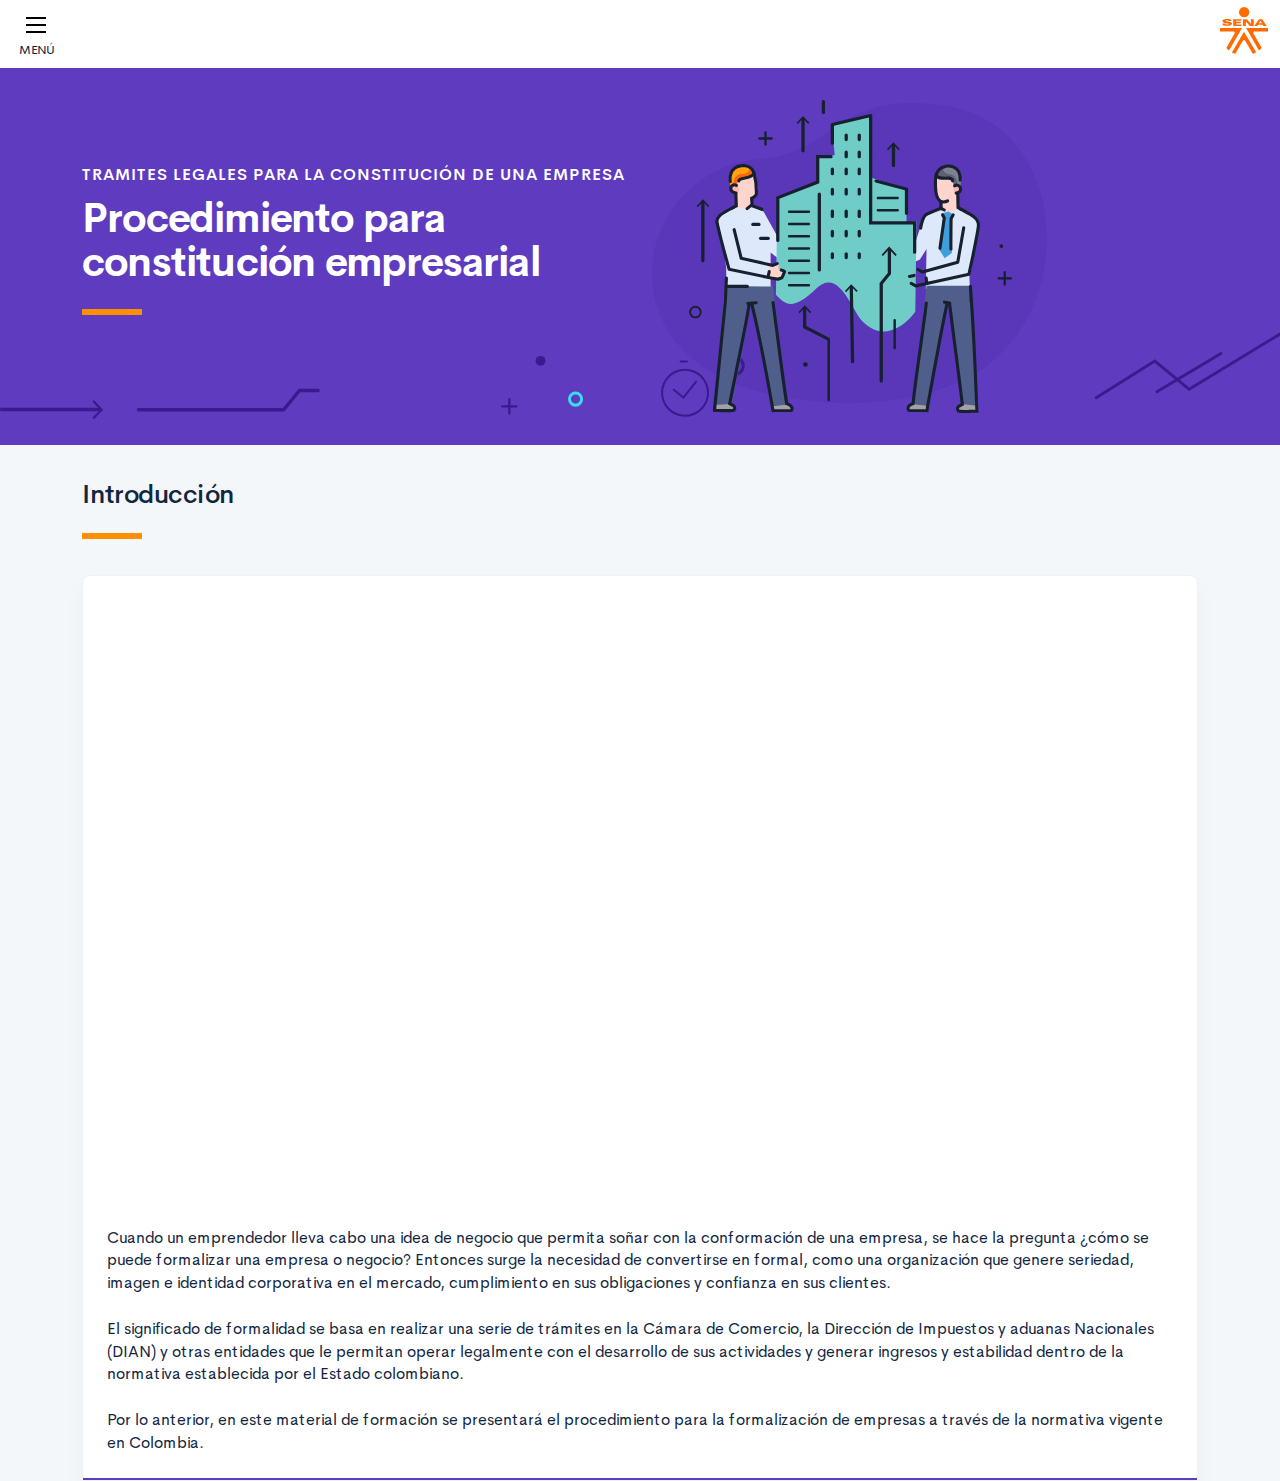
==== public/main.html @ 995fd341 "Terminado" ====
<!DOCTYPE html>
<html lang="es">
    <head>
        <meta charset="UTF-8">
        <meta name="viewport" content="width=device-width, user-scalable=no, initial-scale=1.0, maximum-scale=1.0, minimum-scale=1.0">
        <title>Tramites legales para la constitución de una empresa</title>
        <meta meta name="description" content="Descripción del propósito educativo del componente">
        <link rel="icon" type="image/svg+xml" href="assets/images/logos/senaLogo.svg">
        <link rel="stylesheet" href="assets/fonts/feather/feather.css">
        <link rel="stylesheet" href="assets/fonts/fontawesome/css/font-awesome.css">
        <link href="assets/css/fancybox.css" rel="stylesheet">
        <link href="assets/css/animate.css" rel="stylesheet">
        <link rel="stylesheet" href="assets/css/main.css">
    </head>
    <body class="theme-dark" id="page-main">
        <div class="page-main">
            <header class="sticky-top">
                <div class="page-topbar">
                    <div class="container-fluid">
                        <div class="d-flex justify-content-between align-items-center">
                            <div class="page-topbar__menu"><a class="page-topbar__menu-icon btn-menu-responsive" href="#"><span></span><span></span><span></span></a><span class="page-topbar__menu-title">MENÚ</span></div>
                            <div class="page-topbar__logo"><img class="img-fluid" src="assets/images/logos/senaLogo.svg" alt="Logo SENA"></div>
                        </div>
                    </div>
                </div>
            </header>
            <main class="mb-5">
                <div class="page-header theme-light mb-5" id="page-main-header">
                    <div class="container">
                        <div class="row align-items-center">
                            <div class="col-12 col-lg-6">
                                <h3 class="curso-subtitulo" id="curso-titulo-componente"></h3>
                                <h1 class="curso-titulo" id="curso-titulo-tema"></h1>
                                <div class="brand-line-primary"></div>
                            </div>
                            <div class="col-12 col-lg-6">
                                <div class="d-none d-lg-block"><img src="assets/images/header/header_media.svg" style="max-width: 80%"></div>
                            </div>
                        </div>
                    </div>
                </div>
                <div id="mainContent"></div>
            </main>
            <footer class="mt-5">
                <div class="page-control d-none" id="page-control">
                    <div class="row justify-content-center align-items-center"><a class="page-control-link page-control-prev col-6 py-3 text-center" id="back" href="#"><span>
                                <div class="fa fa-chevron-left mr-3"></div>Anterior
                            </span></a><a class="page-control-link page-control-next col-6 py-3 text-center" id="next" href="#"><span>Siguiente<div class="fa fa-chevron-right ml-3"></div></span></a></div>
                </div>
            </footer>
        </div>
        <aside id="page-main-aside">
            <div class="aside-contenidos">
                <div class="aside-contenidos__header d-flex justify-content-between align-items-center">
                    <div class="aside-contenidos__titulo"><span> <i class="fa fa-list-ul mr-2"></i>Contenidos</span></div>
                    <div class="aside-contenidos__close d-md-none"><a class="page-main-aside__close icon btnclose m-0" href="#"></a></div>
                </div>
                <nav class="aside-contenidos__body">
                    <ul class="menu-main" id="menuMain"></ul>
                </nav>
            </div>
            <div class="aside-extra position-relative">
                <ul class="fixed-bottom menu-secondary" id="menuSecondary"></ul>
            </div>
        </aside>
        <script src="assets/js/vendor.js"></script>
        <script src="assets/js/global.js"> </script>
        <script src="assets/js/pages.js"> </script>
    </body>
</html>
---- public/assets/fonts/feather/feather.css ----
@font-face {
  font-family: 'Feather';
  src:
    url('fonts/Feather.ttf?sdxovp') format('truetype'),
    url('fonts/Feather.woff?sdxovp') format('woff'),
    url('fonts/Feather.svg?sdxovp#Feather') format('svg');
  font-weight: normal;
  font-style: normal;
}

.fe {
  /* use !important to prevent issues with browser extensions that change fonts */
  font-family: 'Feather' !important;
  speak: none;
  font-style: normal;
  font-weight: normal;
  font-variant: normal;
  text-transform: none;
  line-height: 1;

  /* Better Font Rendering =========== */
  -webkit-font-smoothing: antialiased;
  -moz-osx-font-smoothing: grayscale;
}

.fe-activity:before {
  content: "\e900";
}
.fe-airplay:before {
  content: "\e901";
}
.fe-alert-circle:before {
  content: "\e902";
}
.fe-alert-octagon:before {
  content: "\e903";
}
.fe-alert-triangle:before {
  content: "\e904";
}
.fe-align-center:before {
  content: "\e905";
}
.fe-align-justify:before {
  content: "\e906";
}
.fe-align-left:before {
  content: "\e907";
}
.fe-align-right:before {
  content: "\e908";
}
.fe-anchor:before {
  content: "\e909";
}
.fe-aperture:before {
  content: "\e90a";
}
.fe-archive:before {
  content: "\e90b";
}
.fe-arrow-down:before {
  content: "\e90c";
}
.fe-arrow-down-circle:before {
  content: "\e90d";
}
.fe-arrow-down-left:before {
  content: "\e90e";
}
.fe-arrow-down-right:before {
  content: "\e90f";
}
.fe-arrow-left:before {
  content: "\e910";
}
.fe-arrow-left-circle:before {
  content: "\e911";
}
.fe-arrow-right:before {
  content: "\e912";
}
.fe-arrow-right-circle:before {
  content: "\e913";
}
.fe-arrow-up:before {
  content: "\e914";
}
.fe-arrow-up-circle:before {
  content: "\e915";
}
.fe-arrow-up-left:before {
  content: "\e916";
}
.fe-arrow-up-right:before {
  content: "\e917";
}
.fe-at-sign:before {
  content: "\e918";
}
.fe-award:before {
  content: "\e919";
}
.fe-bar-chart:before {
  content: "\e91a";
}
.fe-bar-chart-2:before {
  content: "\e91b";
}
.fe-battery:before {
  content: "\e91c";
}
.fe-battery-charging:before {
  content: "\e91d";
}
.fe-bell:before {
  content: "\e91e";
}
.fe-bell-off:before {
  content: "\e91f";
}
.fe-bluetooth:before {
  content: "\e920";
}
.fe-bold:before {
  content: "\e921";
}
.fe-book:before {
  content: "\e922";
}
.fe-book-open:before {
  content: "\e923";
}
.fe-bookmark:before {
  content: "\e924";
}
.fe-box:before {
  content: "\e925";
}
.fe-briefcase:before {
  content: "\e926";
}
.fe-calendar:before {
  content: "\e927";
}
.fe-camera:before {
  content: "\e928";
}
.fe-camera-off:before {
  content: "\e929";
}
.fe-cast:before {
  content: "\e92a";
}
.fe-check:before {
  content: "\e92b";
}
.fe-check-circle:before {
  content: "\e92c";
}
.fe-check-square:before {
  content: "\e92d";
}
.fe-chevron-down:before {
  content: "\e92e";
}
.fe-chevron-left:before {
  content: "\e92f";
}
.fe-chevron-right:before {
  content: "\e930";
}
.fe-chevron-up:before {
  content: "\e931";
}
.fe-chevrons-down:before {
  content: "\e932";
}
.fe-chevrons-left:before {
  content: "\e933";
}
.fe-chevrons-right:before {
  content: "\e934";
}
.fe-chevrons-up:before {
  content: "\e935";
}
.fe-chrome:before {
  content: "\e936";
}
.fe-circle:before {
  content: "\e937";
}
.fe-clipboard:before {
  content: "\e938";
}
.fe-clock:before {
  content: "\e939";
}
.fe-cloud:before {
  content: "\e93a";
}
.fe-cloud-drizzle:before {
  content: "\e93b";
}
.fe-cloud-lightning:before {
  content: "\e93c";
}
.fe-cloud-off:before {
  content: "\e93d";
}
.fe-cloud-rain:before {
  content: "\e93e";
}
.fe-cloud-snow:before {
  content: "\e93f";
}
.fe-code:before {
  content: "\e940";
}
.fe-codepen:before {
  content: "\e941";
}
.fe-command:before {
  content: "\e942";
}
.fe-compass:before {
  content: "\e943";
}
.fe-copy:before {
  content: "\e944";
}
.fe-corner-down-left:before {
  content: "\e945";
}
.fe-corner-down-right:before {
  content: "\e946";
}
.fe-corner-left-down:before {
  content: "\e947";
}
.fe-corner-left-up:before {
  content: "\e948";
}
.fe-corner-right-down:before {
  content: "\e949";
}
.fe-corner-right-up:before {
  content: "\e94a";
}
.fe-corner-up-left:before {
  content: "\e94b";
}
.fe-corner-up-right:before {
  content: "\e94c";
}
.fe-cpu:before {
  content: "\e94d";
}
.fe-credit-card:before {
  content: "\e94e";
}
.fe-crop:before {
  content: "\e94f";
}
.fe-crosshair:before {
  content: "\e950";
}
.fe-database:before {
  content: "\e951";
}
.fe-delete:before {
  content: "\e952";
}
.fe-disc:before {
  content: "\e953";
}
.fe-dollar-sign:before {
  content: "\e954";
}
.fe-download:before {
  content: "\e955";
}
.fe-download-cloud:before {
  content: "\e956";
}
.fe-droplet:before {
  content: "\e957";
}
.fe-edit:before {
  content: "\e958";
}
.fe-edit-2:before {
  content: "\e959";
}
.fe-edit-3:before {
  content: "\e95a";
}
.fe-external-link:before {
  content: "\e95b";
}
.fe-eye:before {
  content: "\e95c";
}
.fe-eye-off:before {
  content: "\e95d";
}
.fe-facebook:before {
  content: "\e95e";
}
.fe-fast-forward:before {
  content: "\e95f";
}
.fe-feather:before {
  content: "\e960";
}
.fe-file:before {
  content: "\e961";
}
.fe-file-minus:before {
  content: "\e962";
}
.fe-file-plus:before {
  content: "\e963";
}
.fe-file-text:before {
  content: "\e964";
}
.fe-film:before {
  content: "\e965";
}
.fe-filter:before {
  content: "\e966";
}
.fe-flag:before {
  content: "\e967";
}
.fe-folder:before {
  content: "\e968";
}
.fe-folder-minus:before {
  content: "\e969";
}
.fe-folder-plus:before {
  content: "\e96a";
}
.fe-gift:before {
  content: "\e96b";
}
.fe-git-branch:before {
  content: "\e96c";
}
.fe-git-commit:before {
  content: "\e96d";
}
.fe-git-merge:before {
  content: "\e96e";
}
.fe-git-pull-request:before {
  content: "\e96f";
}
.fe-github:before {
  content: "\e970";
}
.fe-gitlab:before {
  content: "\e971";
}
.fe-globe:before {
  content: "\e972";
}
.fe-grid:before {
  content: "\e973";
}
.fe-hard-drive:before {
  content: "\e974";
}
.fe-hash:before {
  content: "\e975";
}
.fe-headphones:before {
  content: "\e976";
}
.fe-heart:before {
  content: "\e977";
}
.fe-help-circle:before {
  content: "\e978";
}
.fe-home:before {
  content: "\e979";
}
.fe-image:before {
  content: "\e97a";
}
.fe-inbox:before {
  content: "\e97b";
}
.fe-info:before {
  content: "\e97c";
}
.fe-instagram:before {
  content: "\e97d";
}
.fe-italic:before {
  content: "\e97e";
}
.fe-layers:before {
  content: "\e97f";
}
.fe-layout:before {
  content: "\e980";
}
.fe-life-buoy:before {
  content: "\e981";
}
.fe-link:before {
  content: "\e982";
}
.fe-link-2:before {
  content: "\e983";
}
.fe-linkedin:before {
  content: "\e984";
}
.fe-list:before {
  content: "\e985";
}
.fe-loader:before {
  content: "\e986";
}
.fe-lock:before {
  content: "\e987";
}
.fe-log-in:before {
  content: "\e988";
}
.fe-log-out:before {
  content: "\e989";
}
.fe-mail:before {
  content: "\e98a";
}
.fe-map:before {
  content: "\e98b";
}
.fe-map-pin:before {
  content: "\e98c";
}
.fe-maximize:before {
  content: "\e98d";
}
.fe-maximize-2:before {
  content: "\e98e";
}
.fe-menu:before {
  content: "\e98f";
}
.fe-message-circle:before {
  content: "\e990";
}
.fe-message-square:before {
  content: "\e991";
}
.fe-mic:before {
  content: "\e992";
}
.fe-mic-off:before {
  content: "\e993";
}
.fe-minimize:before {
  content: "\e994";
}
.fe-minimize-2:before {
  content: "\e995";
}
.fe-minus:before {
  content: "\e996";
}
.fe-minus-circle:before {
  content: "\e997";
}
.fe-minus-square:before {
  content: "\e998";
}
.fe-monitor:before {
  content: "\e999";
}
.fe-moon:before {
  content: "\e99a";
}
.fe-more-horizontal:before {
  content: "\e99b";
}
.fe-more-vertical:before {
  content: "\e99c";
}
.fe-move:before {
  content: "\e99d";
}
.fe-music:before {
  content: "\e99e";
}
.fe-navigation:before {
  content: "\e99f";
}
.fe-navigation-2:before {
  content: "\e9a0";
}
.fe-octagon:before {
  content: "\e9a1";
}
.fe-package:before {
  content: "\e9a2";
}
.fe-paperclip:before {
  content: "\e9a3";
}
.fe-pause:before {
  content: "\e9a4";
}
.fe-pause-circle:before {
  content: "\e9a5";
}
.fe-percent:before {
  content: "\e9a6";
}
.fe-phone:before {
  content: "\e9a7";
}
.fe-phone-call:before {
  content: "\e9a8";
}
.fe-phone-forwarded:before {
  content: "\e9a9";
}
.fe-phone-incoming:before {
  content: "\e9aa";
}
.fe-phone-missed:before {
  content: "\e9ab";
}
.fe-phone-off:before {
  content: "\e9ac";
}
.fe-phone-outgoing:before {
  content: "\e9ad";
}
.fe-pie-chart:before {
  content: "\e9ae";
}
.fe-play:before {
  content: "\e9af";
}
.fe-play-circle:before {
  content: "\e9b0";
}
.fe-plus:before {
  content: "\e9b1";
}
.fe-plus-circle:before {
  content: "\e9b2";
}
.fe-plus-square:before {
  content: "\e9b3";
}
.fe-pocket:before {
  content: "\e9b4";
}
.fe-power:before {
  content: "\e9b5";
}
.fe-printer:before {
  content: "\e9b6";
}
.fe-radio:before {
  content: "\e9b7";
}
.fe-refresh-ccw:before {
  content: "\e9b8";
}
.fe-refresh-cw:before {
  content: "\e9b9";
}
.fe-repeat:before {
  content: "\e9ba";
}
.fe-rewind:before {
  content: "\e9bb";
}
.fe-rotate-ccw:before {
  content: "\e9bc";
}
.fe-rotate-cw:before {
  content: "\e9bd";
}
.fe-rss:before {
  content: "\e9be";
}
.fe-save:before {
  content: "\e9bf";
}
.fe-scissors:before {
  content: "\e9c0";
}
.fe-search:before {
  content: "\e9c1";
}
.fe-send:before {
  content: "\e9c2";
}
.fe-server:before {
  content: "\e9c3";
}
.fe-settings:before {
  content: "\e9c4";
}
.fe-share:before {
  content: "\e9c5";
}
.fe-share-2:before {
  content: "\e9c6";
}
.fe-shield:before {
  content: "\e9c7";
}
.fe-shield-off:before {
  content: "\e9c8";
}
.fe-shopping-bag:before {
  content: "\e9c9";
}
.fe-shopping-cart:before {
  content: "\e9ca";
}
.fe-shuffle:before {
  content: "\e9cb";
}
.fe-sidebar:before {
  content: "\e9cc";
}
.fe-skip-back:before {
  content: "\e9cd";
}
.fe-skip-forward:before {
  content: "\e9ce";
}
.fe-slack:before {
  content: "\e9cf";
}
.fe-slash:before {
  content: "\e9d0";
}
.fe-sliders:before {
  content: "\e9d1";
}
.fe-smartphone:before {
  content: "\e9d2";
}
.fe-speaker:before {
  content: "\e9d3";
}
.fe-square:before {
  content: "\e9d4";
}
.fe-star:before {
  content: "\e9d5";
}
.fe-stop-circle:before {
  content: "\e9d6";
}
.fe-sun:before {
  content: "\e9d7";
}
.fe-sunrise:before {
  content: "\e9d8";
}
.fe-sunset:before {
  content: "\e9d9";
}
.fe-tablet:before {
  content: "\e9da";
}
.fe-tag:before {
  content: "\e9db";
}
.fe-target:before {
  content: "\e9dc";
}
.fe-terminal:before {
  content: "\e9dd";
}
.fe-thermometer:before {
  content: "\e9de";
}
.fe-thumbs-down:before {
  content: "\e9df";
}
.fe-thumbs-up:before {
  content: "\e9e0";
}
.fe-toggle-left:before {
  content: "\e9e1";
}
.fe-toggle-right:before {
  content: "\e9e2";
}
.fe-trash:before {
  content: "\e9e3";
}
.fe-trash-2:before {
  content: "\e9e4";
}
.fe-trending-down:before {
  content: "\e9e5";
}
.fe-trending-up:before {
  content: "\e9e6";
}
.fe-triangle:before {
  content: "\e9e7";
}
.fe-truck:before {
  content: "\e9e8";
}
.fe-tv:before {
  content: "\e9e9";
}
.fe-twitter:before {
  content: "\e9ea";
}
.fe-type:before {
  content: "\e9eb";
}
.fe-umbrella:before {
  content: "\e9ec";
}
.fe-underline:before {
  content: "\e9ed";
}
.fe-unlock:before {
  content: "\e9ee";
}
.fe-upload:before {
  content: "\e9ef";
}
.fe-upload-cloud:before {
  content: "\e9f0";
}
.fe-user:before {
  content: "\e9f1";
}
.fe-user-check:before {
  content: "\e9f2";
}
.fe-user-minus:before {
  content: "\e9f3";
}
.fe-user-plus:before {
  content: "\e9f4";
}
.fe-user-x:before {
  content: "\e9f5";
}
.fe-users:before {
  content: "\e9f6";
}
.fe-video:before {
  content: "\e9f7";
}
.fe-video-off:before {
  content: "\e9f8";
}
.fe-voicemail:before {
  content: "\e9f9";
}
.fe-volume:before {
  content: "\e9fa";
}
.fe-volume-1:before {
  content: "\e9fb";
}
.fe-volume-2:before {
  content: "\e9fc";
}
.fe-volume-x:before {
  content: "\e9fd";
}
.fe-watch:before {
  content: "\e9fe";
}
.fe-wifi:before {
  content: "\e9ff";
}
.fe-wifi-off:before {
  content: "\ea00";
}
.fe-wind:before {
  content: "\ea01";
}
.fe-x:before {
  content: "\ea02";
}
.fe-x-circle:before {
  content: "\ea03";
}
.fe-x-square:before {
  content: "\ea04";
}
.fe-youtube:before {
  content: "\ea05";
}
.fe-zap:before {
  content: "\ea06";
}
.fe-zap-off:before {
  content: "\ea07";
}
.fe-zoom-in:before {
  content: "\ea08";
}
.fe-zoom-out:before {
  content: "\ea09";
}
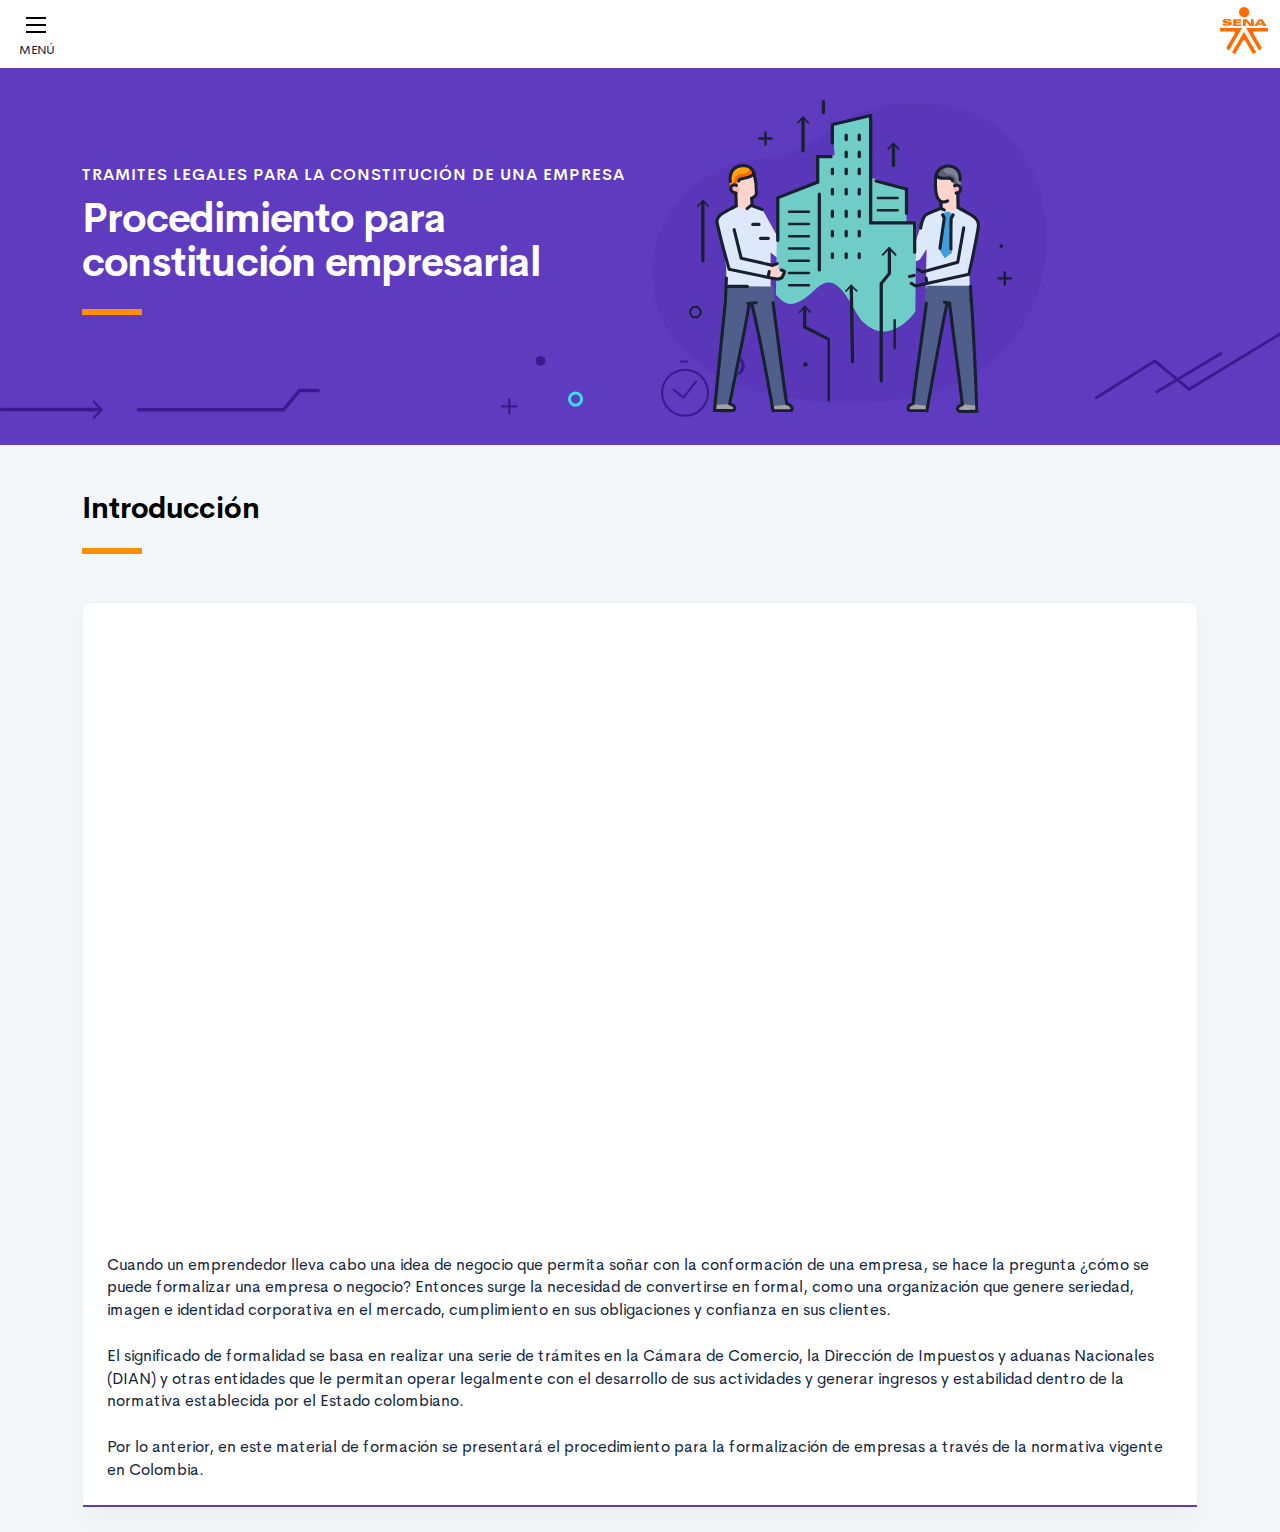
==== commit 3fe68bc8: "Correcciones 1" ====
--- a/public/main.html
+++ b/public/main.html
@@ -4,7 +4,7 @@
         <meta charset="UTF-8">
         <meta name="viewport" content="width=device-width, user-scalable=no, initial-scale=1.0, maximum-scale=1.0, minimum-scale=1.0">
         <title>Tramites legales para la constitución de una empresa</title>
-        <meta meta name="description" content="Descripción del propósito educativo del componente">
+        <meta meta name="description" content="Procedimiento para constitución empresarial">
         <link rel="icon" type="image/svg+xml" href="assets/images/logos/senaLogo.svg">
         <link rel="stylesheet" href="assets/fonts/feather/feather.css">
         <link rel="stylesheet" href="assets/fonts/fontawesome/css/font-awesome.css">
--- a/public/assets/css/main.css
+++ b/public/assets/css/main.css
@@ -3,6 +3,6 @@
  * Copyright 2011-2019 The Bootstrap Authors
  * Copyright 2011-2019 Twitter, Inc.
  * Licensed under MIT (https://github.com/twbs/bootstrap/blob/master/LICENSE)
- */:root{--blue: #2C7BE5;--indigo: #727cf5;--purple: #6b5eae;--pink: #ff679b;--red: #E63757;--orange: #fd7e14;--yellow: #F6C343;--green: #00D97E;--teal: #02a8b5;--cyan: #39afd1;--white: #fff;--gray: #95AAC9;--gray-dark: #3B506C;--primary: #12263F;--secondary: #6E84A3;--success: #00A99A;--info: #39afd1;--warning: #ff8f00;--danger: #E63757;--light: #EDF2F9;--dark: #000;--white: #fff;--breakpoint-xs: 0;--breakpoint-sm: 576px;--breakpoint-md: 768px;--breakpoint-lg: 992px;--breakpoint-xl: 1200px;--font-family-sans-serif: "Cerebri Sans", sans-serif;--font-family-monospace: "Courier New", monospace}*,*::before,*::after{box-sizing:border-box}html{font-family:sans-serif;line-height:1.15;-webkit-text-size-adjust:100%;-webkit-tap-highlight-color:rgba(0,0,0,0)}article,aside,figcaption,figure,footer,header,hgroup,main,nav,section{display:block}body{margin:0;font-family:"Cerebri Sans",sans-serif;font-size:.9375rem;font-weight:400;line-height:1.5;color:#12263F;text-align:left;background-color:#F3F7FA}[tabindex="-1"]:focus:not(:focus-visible){outline:0 !important}hr{box-sizing:content-box;height:0;overflow:visible}h1,h2,h3,h4,h5,h6{margin-top:0;margin-bottom:1.125rem}p{margin-top:0;margin-bottom:1rem}abbr[title],abbr[data-original-title]{text-decoration:underline;text-decoration:underline dotted;cursor:help;border-bottom:0;text-decoration-skip-ink:none}address{margin-bottom:1rem;font-style:normal;line-height:inherit}ol,ul,dl{margin-top:0;margin-bottom:1rem}ol ol,ul ul,ol ul,ul ol{margin-bottom:0}dt{font-weight:600}dd{margin-bottom:.5rem;margin-left:0}blockquote{margin:0 0 1rem}b,strong{font-weight:bolder}small{font-size:80%}sub,sup{position:relative;font-size:75%;line-height:0;vertical-align:baseline}sub{bottom:-.25em}sup{top:-.5em}a{color:#2C7BE5;text-decoration:none;background-color:transparent}a:hover{color:#104082;text-decoration:none}a:not([href]){color:inherit;text-decoration:none}a:not([href]):hover{color:inherit;text-decoration:none}pre,code,kbd,samp{font-family:"Courier New",monospace;font-size:1em}pre{margin-top:0;margin-bottom:1rem;overflow:auto}figure{margin:0 0 1rem}img{vertical-align:middle;border-style:none}svg{overflow:hidden;vertical-align:middle}table{border-collapse:collapse}caption{padding-top:1rem;padding-bottom:1rem;color:#95AAC9;text-align:left;caption-side:bottom}th{text-align:inherit}label{display:inline-block;margin-bottom:.5rem}button{border-radius:0}button:focus{outline:1px dotted;outline:5px auto -webkit-focus-ring-color}input,button,select,optgroup,textarea{margin:0;font-family:inherit;font-size:inherit;line-height:inherit}button,input{overflow:visible}button,select{text-transform:none}select{word-wrap:normal}button,[type="button"],[type="reset"],[type="submit"]{-webkit-appearance:button}button:not(:disabled),[type="button"]:not(:disabled),[type="reset"]:not(:disabled),[type="submit"]:not(:disabled){cursor:pointer}button::-moz-focus-inner,[type="button"]::-moz-focus-inner,[type="reset"]::-moz-focus-inner,[type="submit"]::-moz-focus-inner{padding:0;border-style:none}input[type="radio"],input[type="checkbox"]{box-sizing:border-box;padding:0}input[type="date"],input[type="time"],input[type="datetime-local"],input[type="month"]{-webkit-appearance:listbox}textarea{overflow:auto;resize:vertical}fieldset{min-width:0;padding:0;margin:0;border:0}legend{display:block;width:100%;max-width:100%;padding:0;margin-bottom:.5rem;font-size:1.5rem;line-height:inherit;color:inherit;white-space:normal}progress{vertical-align:baseline}[type="number"]::-webkit-inner-spin-button,[type="number"]::-webkit-outer-spin-button{height:auto}[type="search"]{outline-offset:-2px;-webkit-appearance:none}[type="search"]::-webkit-search-decoration{-webkit-appearance:none}::-webkit-file-upload-button{font:inherit;-webkit-appearance:button}output{display:inline-block}summary{display:list-item;cursor:pointer}template{display:none}[hidden]{display:none !important}h1,h2,h3,h4,h5,h6,.h1,.h2,.h3,.h4,.h5,.h6{margin-bottom:1.125rem;font-weight:500;line-height:1.1}h1,.h1{font-size:1.625rem}h2,.h2{font-size:1.25rem}h3,.h3{font-size:1.0625rem}h4,.h4{font-size:.9375rem}h5,.h5{font-size:.8125rem}h6,.h6{font-size:.625rem}.lead{font-size:1.17188rem;font-weight:300}.display-1{font-size:4rem;font-weight:600;line-height:1.1}.display-2{font-size:3.25rem;font-weight:600;line-height:1.1}.display-3{font-size:2.625rem;font-weight:600;line-height:1.1}.display-4{font-size:2rem;font-weight:600;line-height:1.1}hr{margin-top:1rem;margin-bottom:1rem;border:0;border-top:1px solid #E3EBF6}small,.small{font-size:.8125rem;font-weight:400}mark,.mark{padding:.2em;background-color:#fcf8e3}.list-unstyled{padding-left:0;list-style:none}.list-inline{padding-left:0;list-style:none}.list-inline-item{display:inline-block}.list-inline-item:not(:last-child){margin-right:6px}.initialism{font-size:90%;text-transform:uppercase}.blockquote{margin-bottom:1.5rem;font-size:1.17188rem}.blockquote-footer{display:block;font-size:.8125rem;color:#95AAC9}.blockquote-footer::before{content:"\2014\00A0"}.img-fluid{max-width:100%;height:auto}.img-thumbnail{padding:.25rem;background-color:#F3F7FA;border:1px solid #E3EBF6;border-radius:.375rem;max-width:100%;height:auto}.figure{display:inline-block}.figure-img{margin-bottom:.75rem;line-height:1}.figure-caption{font-size:.8125rem;color:#95AAC9}code{font-size:87.5%;color:#2C7BE5;word-wrap:break-word}a>code{color:inherit}kbd{padding:.2rem .4rem;font-size:87.5%;color:#fff;background-color:#283E59;border-radius:.25rem}kbd kbd{padding:0;font-size:100%;font-weight:600}pre{display:block;font-size:87.5%;color:#283E59}pre code{font-size:inherit;color:inherit;word-break:normal}.pre-scrollable{max-height:340px;overflow-y:scroll}.container{width:100%;padding-right:12px;padding-left:12px;margin-right:auto;margin-left:auto}@media (min-width: 576px){.container{max-width:540px}}@media (min-width: 768px){.container{max-width:720px}}@media (min-width: 992px){.container{max-width:960px}}@media (min-width: 1200px){.container{max-width:1140px}}.container-fluid,.container-sm,.container-md,.container-lg,.container-xl{width:100%;padding-right:12px;padding-left:12px;margin-right:auto;margin-left:auto}@media (min-width: 576px){.container,.container-sm{max-width:540px}}@media (min-width: 768px){.container,.container-sm,.container-md{max-width:720px}}@media (min-width: 992px){.container,.container-sm,.container-md,.container-lg{max-width:960px}}@media (min-width: 1200px){.container,.container-sm,.container-md,.container-lg,.container-xl{max-width:1140px}}.row{display:flex;flex-wrap:wrap;margin-right:-12px;margin-left:-12px}.no-gutters{margin-right:0;margin-left:0}.no-gutters>.col,.no-gutters>[class*="col-"]{padding-right:0;padding-left:0}.col-1,.col-2,.col-3,.col-4,.col-5,.col-6,.col-7,.col-8,.col-9,.col-10,.col-11,.col-12,.col,.col-auto,.col-sm-1,.col-sm-2,.col-sm-3,.col-sm-4,.col-sm-5,.col-sm-6,.col-sm-7,.col-sm-8,.col-sm-9,.col-sm-10,.col-sm-11,.col-sm-12,.col-sm,.col-sm-auto,.col-md-1,.col-md-2,.col-md-3,.col-md-4,.col-md-5,.col-md-6,.col-md-7,.col-md-8,.col-md-9,.col-md-10,.col-md-11,.col-md-12,.col-md,.col-md-auto,.col-lg-1,.col-lg-2,.col-lg-3,.col-lg-4,.col-lg-5,.col-lg-6,.col-lg-7,.col-lg-8,.col-lg-9,.col-lg-10,.col-lg-11,.col-lg-12,.col-lg,.col-lg-auto,.col-xl-1,.col-xl-2,.col-xl-3,.col-xl-4,.col-xl-5,.col-xl-6,.col-xl-7,.col-xl-8,.col-xl-9,.col-xl-10,.col-xl-11,.col-xl-12,.col-xl,.col-xl-auto{position:relative;width:100%;padding-right:12px;padding-left:12px}.col{flex-basis:0;flex-grow:1;max-width:100%}.row-cols-1>*{flex:0 0 100%;max-width:100%}.row-cols-2>*{flex:0 0 50%;max-width:50%}.row-cols-3>*{flex:0 0 33.33333%;max-width:33.33333%}.row-cols-4>*{flex:0 0 25%;max-width:25%}.row-cols-5>*{flex:0 0 20%;max-width:20%}.row-cols-6>*{flex:0 0 16.66667%;max-width:16.66667%}.col-auto{flex:0 0 auto;width:auto;max-width:100%}.col-1{flex:0 0 8.33333%;max-width:8.33333%}.col-2{flex:0 0 16.66667%;max-width:16.66667%}.col-3{flex:0 0 25%;max-width:25%}.col-4{flex:0 0 33.33333%;max-width:33.33333%}.col-5{flex:0 0 41.66667%;max-width:41.66667%}.col-6{flex:0 0 50%;max-width:50%}.col-7{flex:0 0 58.33333%;max-width:58.33333%}.col-8{flex:0 0 66.66667%;max-width:66.66667%}.col-9{flex:0 0 75%;max-width:75%}.col-10{flex:0 0 83.33333%;max-width:83.33333%}.col-11{flex:0 0 91.66667%;max-width:91.66667%}.col-12{flex:0 0 100%;max-width:100%}.order-first{order:-1}.order-last{order:13}.order-0{order:0}.order-1{order:1}.order-2{order:2}.order-3{order:3}.order-4{order:4}.order-5{order:5}.order-6{order:6}.order-7{order:7}.order-8{order:8}.order-9{order:9}.order-10{order:10}.order-11{order:11}.order-12{order:12}.offset-1{margin-left:8.33333%}.offset-2{margin-left:16.66667%}.offset-3{margin-left:25%}.offset-4{margin-left:33.33333%}.offset-5{margin-left:41.66667%}.offset-6{margin-left:50%}.offset-7{margin-left:58.33333%}.offset-8{margin-left:66.66667%}.offset-9{margin-left:75%}.offset-10{margin-left:83.33333%}.offset-11{margin-left:91.66667%}@media (min-width: 576px){.col-sm{flex-basis:0;flex-grow:1;max-width:100%}.row-cols-sm-1>*{flex:0 0 100%;max-width:100%}.row-cols-sm-2>*{flex:0 0 50%;max-width:50%}.row-cols-sm-3>*{flex:0 0 33.33333%;max-width:33.33333%}.row-cols-sm-4>*{flex:0 0 25%;max-width:25%}.row-cols-sm-5>*{flex:0 0 20%;max-width:20%}.row-cols-sm-6>*{flex:0 0 16.66667%;max-width:16.66667%}.col-sm-auto{flex:0 0 auto;width:auto;max-width:100%}.col-sm-1{flex:0 0 8.33333%;max-width:8.33333%}.col-sm-2{flex:0 0 16.66667%;max-width:16.66667%}.col-sm-3{flex:0 0 25%;max-width:25%}.col-sm-4{flex:0 0 33.33333%;max-width:33.33333%}.col-sm-5{flex:0 0 41.66667%;max-width:41.66667%}.col-sm-6{flex:0 0 50%;max-width:50%}.col-sm-7{flex:0 0 58.33333%;max-width:58.33333%}.col-sm-8{flex:0 0 66.66667%;max-width:66.66667%}.col-sm-9{flex:0 0 75%;max-width:75%}.col-sm-10{flex:0 0 83.33333%;max-width:83.33333%}.col-sm-11{flex:0 0 91.66667%;max-width:91.66667%}.col-sm-12{flex:0 0 100%;max-width:100%}.order-sm-first{order:-1}.order-sm-last{order:13}.order-sm-0{order:0}.order-sm-1{order:1}.order-sm-2{order:2}.order-sm-3{order:3}.order-sm-4{order:4}.order-sm-5{order:5}.order-sm-6{order:6}.order-sm-7{order:7}.order-sm-8{order:8}.order-sm-9{order:9}.order-sm-10{order:10}.order-sm-11{order:11}.order-sm-12{order:12}.offset-sm-0{margin-left:0}.offset-sm-1{margin-left:8.33333%}.offset-sm-2{margin-left:16.66667%}.offset-sm-3{margin-left:25%}.offset-sm-4{margin-left:33.33333%}.offset-sm-5{margin-left:41.66667%}.offset-sm-6{margin-left:50%}.offset-sm-7{margin-left:58.33333%}.offset-sm-8{margin-left:66.66667%}.offset-sm-9{margin-left:75%}.offset-sm-10{margin-left:83.33333%}.offset-sm-11{margin-left:91.66667%}}@media (min-width: 768px){.col-md{flex-basis:0;flex-grow:1;max-width:100%}.row-cols-md-1>*{flex:0 0 100%;max-width:100%}.row-cols-md-2>*{flex:0 0 50%;max-width:50%}.row-cols-md-3>*{flex:0 0 33.33333%;max-width:33.33333%}.row-cols-md-4>*{flex:0 0 25%;max-width:25%}.row-cols-md-5>*{flex:0 0 20%;max-width:20%}.row-cols-md-6>*{flex:0 0 16.66667%;max-width:16.66667%}.col-md-auto{flex:0 0 auto;width:auto;max-width:100%}.col-md-1{flex:0 0 8.33333%;max-width:8.33333%}.col-md-2{flex:0 0 16.66667%;max-width:16.66667%}.col-md-3{flex:0 0 25%;max-width:25%}.col-md-4{flex:0 0 33.33333%;max-width:33.33333%}.col-md-5{flex:0 0 41.66667%;max-width:41.66667%}.col-md-6{flex:0 0 50%;max-width:50%}.col-md-7{flex:0 0 58.33333%;max-width:58.33333%}.col-md-8{flex:0 0 66.66667%;max-width:66.66667%}.col-md-9{flex:0 0 75%;max-width:75%}.col-md-10{flex:0 0 83.33333%;max-width:83.33333%}.col-md-11{flex:0 0 91.66667%;max-width:91.66667%}.col-md-12{flex:0 0 100%;max-width:100%}.order-md-first{order:-1}.order-md-last{order:13}.order-md-0{order:0}.order-md-1{order:1}.order-md-2{order:2}.order-md-3{order:3}.order-md-4{order:4}.order-md-5{order:5}.order-md-6{order:6}.order-md-7{order:7}.order-md-8{order:8}.order-md-9{order:9}.order-md-10{order:10}.order-md-11{order:11}.order-md-12{order:12}.offset-md-0{margin-left:0}.offset-md-1{margin-left:8.33333%}.offset-md-2{margin-left:16.66667%}.offset-md-3{margin-left:25%}.offset-md-4{margin-left:33.33333%}.offset-md-5{margin-left:41.66667%}.offset-md-6{margin-left:50%}.offset-md-7{margin-left:58.33333%}.offset-md-8{margin-left:66.66667%}.offset-md-9{margin-left:75%}.offset-md-10{margin-left:83.33333%}.offset-md-11{margin-left:91.66667%}}@media (min-width: 992px){.col-lg{flex-basis:0;flex-grow:1;max-width:100%}.row-cols-lg-1>*{flex:0 0 100%;max-width:100%}.row-cols-lg-2>*{flex:0 0 50%;max-width:50%}.row-cols-lg-3>*{flex:0 0 33.33333%;max-width:33.33333%}.row-cols-lg-4>*{flex:0 0 25%;max-width:25%}.row-cols-lg-5>*{flex:0 0 20%;max-width:20%}.row-cols-lg-6>*{flex:0 0 16.66667%;max-width:16.66667%}.col-lg-auto{flex:0 0 auto;width:auto;max-width:100%}.col-lg-1{flex:0 0 8.33333%;max-width:8.33333%}.col-lg-2{flex:0 0 16.66667%;max-width:16.66667%}.col-lg-3{flex:0 0 25%;max-width:25%}.col-lg-4{flex:0 0 33.33333%;max-width:33.33333%}.col-lg-5{flex:0 0 41.66667%;max-width:41.66667%}.col-lg-6{flex:0 0 50%;max-width:50%}.col-lg-7{flex:0 0 58.33333%;max-width:58.33333%}.col-lg-8{flex:0 0 66.66667%;max-width:66.66667%}.col-lg-9{flex:0 0 75%;max-width:75%}.col-lg-10{flex:0 0 83.33333%;max-width:83.33333%}.col-lg-11{flex:0 0 91.66667%;max-width:91.66667%}.col-lg-12{flex:0 0 100%;max-width:100%}.order-lg-first{order:-1}.order-lg-last{order:13}.order-lg-0{order:0}.order-lg-1{order:1}.order-lg-2{order:2}.order-lg-3{order:3}.order-lg-4{order:4}.order-lg-5{order:5}.order-lg-6{order:6}.order-lg-7{order:7}.order-lg-8{order:8}.order-lg-9{order:9}.order-lg-10{order:10}.order-lg-11{order:11}.order-lg-12{order:12}.offset-lg-0{margin-left:0}.offset-lg-1{margin-left:8.33333%}.offset-lg-2{margin-left:16.66667%}.offset-lg-3{margin-left:25%}.offset-lg-4{margin-left:33.33333%}.offset-lg-5{margin-left:41.66667%}.offset-lg-6{margin-left:50%}.offset-lg-7{margin-left:58.33333%}.offset-lg-8{margin-left:66.66667%}.offset-lg-9{margin-left:75%}.offset-lg-10{margin-left:83.33333%}.offset-lg-11{margin-left:91.66667%}}@media (min-width: 1200px){.col-xl{flex-basis:0;flex-grow:1;max-width:100%}.row-cols-xl-1>*{flex:0 0 100%;max-width:100%}.row-cols-xl-2>*{flex:0 0 50%;max-width:50%}.row-cols-xl-3>*{flex:0 0 33.33333%;max-width:33.33333%}.row-cols-xl-4>*{flex:0 0 25%;max-width:25%}.row-cols-xl-5>*{flex:0 0 20%;max-width:20%}.row-cols-xl-6>*{flex:0 0 16.66667%;max-width:16.66667%}.col-xl-auto{flex:0 0 auto;width:auto;max-width:100%}.col-xl-1{flex:0 0 8.33333%;max-width:8.33333%}.col-xl-2{flex:0 0 16.66667%;max-width:16.66667%}.col-xl-3{flex:0 0 25%;max-width:25%}.col-xl-4{flex:0 0 33.33333%;max-width:33.33333%}.col-xl-5{flex:0 0 41.66667%;max-width:41.66667%}.col-xl-6{flex:0 0 50%;max-width:50%}.col-xl-7{flex:0 0 58.33333%;max-width:58.33333%}.col-xl-8{flex:0 0 66.66667%;max-width:66.66667%}.col-xl-9{flex:0 0 75%;max-width:75%}.col-xl-10{flex:0 0 83.33333%;max-width:83.33333%}.col-xl-11{flex:0 0 91.66667%;max-width:91.66667%}.col-xl-12{flex:0 0 100%;max-width:100%}.order-xl-first{order:-1}.order-xl-last{order:13}.order-xl-0{order:0}.order-xl-1{order:1}.order-xl-2{order:2}.order-xl-3{order:3}.order-xl-4{order:4}.order-xl-5{order:5}.order-xl-6{order:6}.order-xl-7{order:7}.order-xl-8{order:8}.order-xl-9{order:9}.order-xl-10{order:10}.order-xl-11{order:11}.order-xl-12{order:12}.offset-xl-0{margin-left:0}.offset-xl-1{margin-left:8.33333%}.offset-xl-2{margin-left:16.66667%}.offset-xl-3{margin-left:25%}.offset-xl-4{margin-left:33.33333%}.offset-xl-5{margin-left:41.66667%}.offset-xl-6{margin-left:50%}.offset-xl-7{margin-left:58.33333%}.offset-xl-8{margin-left:66.66667%}.offset-xl-9{margin-left:75%}.offset-xl-10{margin-left:83.33333%}.offset-xl-11{margin-left:91.66667%}}.table{width:100%;margin-bottom:1.5rem;color:#12263F}.table th,.table td{padding:1rem;vertical-align:top;border-top:1px solid #EDF2F9}.table thead th{vertical-align:bottom;border-bottom:2px solid #EDF2F9}.table tbody+tbody{border-top:2px solid #EDF2F9}.table-sm th,.table-sm td{padding:1rem}.table-bordered{border:1px solid #EDF2F9}.table-bordered th,.table-bordered td{border:1px solid #EDF2F9}.table-bordered thead th,.table-bordered thead td{border-bottom-width:2px}.table-borderless th,.table-borderless td,.table-borderless thead th,.table-borderless tbody+tbody{border:0}.table-striped tbody tr:nth-of-type(even){background-color:#F9FBFD}.table-hover tbody tr:hover{color:#12263F;background-color:#F9FBFD}.table-primary,.table-primary>th,.table-primary>td{background-color:#bdc2c9}.table-primary th,.table-primary td,.table-primary thead th,.table-primary tbody+tbody{border-color:#848e9b}.table-hover .table-primary:hover{background-color:#afb5be}.table-hover .table-primary:hover>td,.table-hover .table-primary:hover>th{background-color:#afb5be}.table-secondary,.table-secondary>th,.table-secondary>td{background-color:#d6dde5}.table-secondary th,.table-secondary td,.table-secondary thead th,.table-secondary tbody+tbody{border-color:#b4bfcf}.table-hover .table-secondary:hover{background-color:#c6d0db}.table-hover .table-secondary:hover>td,.table-hover .table-secondary:hover>th{background-color:#c6d0db}.table-success,.table-success>th,.table-success>td{background-color:#b8e7e3}.table-success th,.table-success td,.table-success thead th,.table-success tbody+tbody{border-color:#7ad2ca}.table-hover .table-success:hover{background-color:#a5e1db}.table-hover .table-success:hover>td,.table-hover .table-success:hover>th{background-color:#a5e1db}.table-info,.table-info>th,.table-info>td{background-color:#c8e9f2}.table-info th,.table-info td,.table-info thead th,.table-info tbody+tbody{border-color:#98d5e7}.table-hover .table-info:hover{background-color:#b3e1ed}.table-hover .table-info:hover>td,.table-hover .table-info:hover>th{background-color:#b3e1ed}.table-warning,.table-warning>th,.table-warning>td{background-color:#ffe0b8}.table-warning th,.table-warning td,.table-warning thead th,.table-warning tbody+tbody{border-color:#ffc57a}.table-hover .table-warning:hover{background-color:#ffd59f}.table-hover .table-warning:hover>td,.table-hover .table-warning:hover>th{background-color:#ffd59f}.table-danger,.table-danger>th,.table-danger>td{background-color:#f8c7d0}.table-danger th,.table-danger td,.table-danger thead th,.table-danger tbody+tbody{border-color:#f297a8}.table-hover .table-danger:hover{background-color:#f5b0bd}.table-hover .table-danger:hover>td,.table-hover .table-danger:hover>th{background-color:#f5b0bd}.table-light,.table-light>th,.table-light>td{background-color:#fafbfd}.table-light th,.table-light td,.table-light thead th,.table-light tbody+tbody{border-color:#f6f8fc}.table-hover .table-light:hover{background-color:#e8ecf6}.table-hover .table-light:hover>td,.table-hover .table-light:hover>th{background-color:#e8ecf6}.table-dark,.table-dark>th,.table-dark>td{background-color:#b8b8b8}.table-dark th,.table-dark td,.table-dark thead th,.table-dark tbody+tbody{border-color:#7a7a7a}.table-hover .table-dark:hover{background-color:#ababab}.table-hover .table-dark:hover>td,.table-hover .table-dark:hover>th{background-color:#ababab}.table-white,.table-white>th,.table-white>td{background-color:#fff}.table-white th,.table-white td,.table-white thead th,.table-white tbody+tbody{border-color:#fff}.table-hover .table-white:hover{background-color:#f2f2f2}.table-hover .table-white:hover>td,.table-hover .table-white:hover>th{background-color:#f2f2f2}.table-active,.table-active>th,.table-active>td{background-color:#F9FBFD}.table-hover .table-active:hover{background-color:#e6eef7}.table-hover .table-active:hover>td,.table-hover .table-active:hover>th{background-color:#e6eef7}.table .thead-dark th{color:#fff;background-color:#3B506C;border-color:#496285}.table .thead-light th{color:#95AAC9;background-color:#F9FBFD;border-color:#EDF2F9}.table-dark{color:#fff;background-color:#3B506C}.table-dark th,.table-dark td,.table-dark thead th{border-color:#496285}.table-dark.table-bordered{border:0}.table-dark.table-striped tbody tr:nth-of-type(even){background-color:rgba(255,255,255,0.05)}.table-dark.table-hover tbody tr:hover{color:#fff;background-color:rgba(255,255,255,0.075)}@media (max-width: 575.98px){.table-responsive-sm{display:block;width:100%;overflow-x:auto;-webkit-overflow-scrolling:touch}.table-responsive-sm>.table-bordered{border:0}}@media (max-width: 767.98px){.table-responsive-md{display:block;width:100%;overflow-x:auto;-webkit-overflow-scrolling:touch}.table-responsive-md>.table-bordered{border:0}}@media (max-width: 991.98px){.table-responsive-lg{display:block;width:100%;overflow-x:auto;-webkit-overflow-scrolling:touch}.table-responsive-lg>.table-bordered{border:0}}@media (max-width: 1199.98px){.table-responsive-xl{display:block;width:100%;overflow-x:auto;-webkit-overflow-scrolling:touch}.table-responsive-xl>.table-bordered{border:0}}.table-responsive{display:block;width:100%;overflow-x:auto;-webkit-overflow-scrolling:touch}.table-responsive>.table-bordered{border:0}.form-control{display:block;width:100%;height:calc(1.5em + 1rem + 2px);padding:.5rem .75rem;font-size:.9375rem;font-weight:400;line-height:1.5;color:#12263F;background-color:#fff;background-clip:padding-box;border:1px solid #D2DDEC;border-radius:.375rem;transition:border-color 0.15s ease-in-out,box-shadow 0.15s ease-in-out}@media (prefers-reduced-motion: reduce){.form-control{transition:none}}.form-control::-ms-expand{background-color:transparent;border:0}.form-control:-moz-focusring{color:transparent;text-shadow:0 0 0 #12263F}.form-control:focus{color:#12263F;background-color:#fff;border-color:#12263F;outline:0;box-shadow:rgba(0,0,0,0)}.form-control::placeholder{color:#B1C2D9;opacity:1}.form-control:disabled,.form-control[readonly]{background-color:#fff;opacity:1}select.form-control:focus::-ms-value{color:#12263F;background-color:#fff}.form-control-file,.form-control-range{display:block;width:100%}.col-form-label{padding-top:calc(.5rem + 1px);padding-bottom:calc(.5rem + 1px);margin-bottom:0;font-size:inherit;line-height:1.5}.col-form-label-lg{padding-top:calc(.75rem + 1px);padding-bottom:calc(.75rem + 1px);font-size:.9375rem;line-height:1.5}.col-form-label-sm{padding-top:calc(.125rem + 1px);padding-bottom:calc(.125rem + 1px);font-size:.8125rem;line-height:1.75}.form-control-plaintext{display:block;width:100%;padding:.5rem 0;margin-bottom:0;font-size:.9375rem;line-height:1.5;color:#12263F;background-color:transparent;border:solid transparent;border-width:1px 0}.form-control-plaintext.form-control-sm,.form-control-plaintext.form-control-lg{padding-right:0;padding-left:0}.form-control-sm{height:calc(1.75em + .25rem + 2px);padding:.125rem .5rem;font-size:.8125rem;line-height:1.75;border-radius:.25rem}.form-control-lg{height:calc(1.5em + 1.5rem + 2px);padding:.75rem 1.25rem;font-size:.9375rem;line-height:1.5;border-radius:.5rem}select.form-control[size],select.form-control[multiple]{height:auto}textarea.form-control{height:auto}.form-group{margin-bottom:1.375rem}.form-text{display:block;margin-top:.25rem}.form-row{display:flex;flex-wrap:wrap;margin-right:-5px;margin-left:-5px}.form-row>.col,.form-row>[class*="col-"]{padding-right:5px;padding-left:5px}.form-check{position:relative;display:block;padding-left:1.25rem}.form-check-input{position:absolute;margin-top:.3rem;margin-left:-1.25rem}.form-check-input[disabled] ~ .form-check-label,.form-check-input:disabled ~ .form-check-label{color:#95AAC9}.form-check-label{margin-bottom:0}.form-check-inline{display:inline-flex;align-items:center;padding-left:0;margin-right:.75rem}.form-check-inline .form-check-input{position:static;margin-top:0;margin-right:.3125rem;margin-left:0}.valid-feedback{display:none;width:100%;margin-top:.25rem;font-size:.8125rem;color:#00A99A}.valid-tooltip{position:absolute;top:100%;z-index:5;display:none;max-width:100%;padding:.25rem .5rem;margin-top:.1rem;font-size:.8125rem;line-height:1.5;color:#fff;background-color:#00a99a;border-radius:.375rem}.was-validated :valid ~ .valid-feedback,.was-validated :valid ~ .valid-tooltip,.is-valid ~ .valid-feedback,.is-valid ~ .valid-tooltip{display:block}.was-validated .form-control:valid,.form-control.is-valid{border-color:#00A99A}.was-validated .form-control:valid:focus,.form-control.is-valid:focus{border-color:#00A99A;box-shadow:0 0 0 .15rem rgba(0,169,154,0.25)}.was-validated .custom-select:valid,.custom-select.is-valid{border-color:#00A99A}.was-validated .custom-select:valid:focus,.custom-select.is-valid:focus{border-color:#00A99A;box-shadow:0 0 0 .15rem rgba(0,169,154,0.25)}.was-validated .form-check-input:valid ~ .form-check-label,.form-check-input.is-valid ~ .form-check-label{color:#00A99A}.was-validated .form-check-input:valid ~ .valid-feedback,.was-validated .form-check-input:valid ~ .valid-tooltip,.form-check-input.is-valid ~ .valid-feedback,.form-check-input.is-valid ~ .valid-tooltip{display:block}.was-validated .custom-control-input:valid ~ .custom-control-label,.custom-control-input.is-valid ~ .custom-control-label{color:#00A99A}.was-validated .custom-control-input:valid ~ .custom-control-label::before,.custom-control-input.is-valid ~ .custom-control-label::before{border-color:#00A99A}.was-validated .custom-control-input:valid:checked ~ .custom-control-label::before,.custom-control-input.is-valid:checked ~ .custom-control-label::before{border-color:#00dcc8;background-color:#00dcc8}.was-validated .custom-control-input:valid:focus ~ .custom-control-label::before,.custom-control-input.is-valid:focus ~ .custom-control-label::before{box-shadow:0 0 0 .15rem rgba(0,169,154,0.25)}.was-validated .custom-control-input:valid:focus:not(:checked) ~ .custom-control-label::before,.custom-control-input.is-valid:focus:not(:checked) ~ .custom-control-label::before{border-color:#00A99A}.was-validated .custom-file-input:valid ~ .custom-file-label,.custom-file-input.is-valid ~ .custom-file-label{border-color:#00A99A}.was-validated .custom-file-input:valid:focus ~ .custom-file-label,.custom-file-input.is-valid:focus ~ .custom-file-label{border-color:#00A99A;box-shadow:0 0 0 .15rem rgba(0,169,154,0.25)}.invalid-feedback{display:none;width:100%;margin-top:.25rem;font-size:.8125rem;color:#E63757}.invalid-tooltip{position:absolute;top:100%;z-index:5;display:none;max-width:100%;padding:.25rem .5rem;margin-top:.1rem;font-size:.8125rem;line-height:1.5;color:#fff;background-color:#e63757;border-radius:.375rem}.was-validated :invalid ~ .invalid-feedback,.was-validated :invalid ~ .invalid-tooltip,.is-invalid ~ .invalid-feedback,.is-invalid ~ .invalid-tooltip{display:block}.was-validated .form-control:invalid,.form-control.is-invalid{border-color:#E63757}.was-validated .form-control:invalid:focus,.form-control.is-invalid:focus{border-color:#E63757;box-shadow:0 0 0 .15rem rgba(230,55,87,0.25)}.was-validated .custom-select:invalid,.custom-select.is-invalid{border-color:#E63757}.was-validated .custom-select:invalid:focus,.custom-select.is-invalid:focus{border-color:#E63757;box-shadow:0 0 0 .15rem rgba(230,55,87,0.25)}.was-validated .form-check-input:invalid ~ .form-check-label,.form-check-input.is-invalid ~ .form-check-label{color:#E63757}.was-validated .form-check-input:invalid ~ .invalid-feedback,.was-validated .form-check-input:invalid ~ .invalid-tooltip,.form-check-input.is-invalid ~ .invalid-feedback,.form-check-input.is-invalid ~ .invalid-tooltip{display:block}.was-validated .custom-control-input:invalid ~ .custom-control-label,.custom-control-input.is-invalid ~ .custom-control-label{color:#E63757}.was-validated .custom-control-input:invalid ~ .custom-control-label::before,.custom-control-input.is-invalid ~ .custom-control-label::before{border-color:#E63757}.was-validated .custom-control-input:invalid:checked ~ .custom-control-label::before,.custom-control-input.is-invalid:checked ~ .custom-control-label::before{border-color:#ec647d;background-color:#ec647d}.was-validated .custom-control-input:invalid:focus ~ .custom-control-label::before,.custom-control-input.is-invalid:focus ~ .custom-control-label::before{box-shadow:0 0 0 .15rem rgba(230,55,87,0.25)}.was-validated .custom-control-input:invalid:focus:not(:checked) ~ .custom-control-label::before,.custom-control-input.is-invalid:focus:not(:checked) ~ .custom-control-label::before{border-color:#E63757}.was-validated .custom-file-input:invalid ~ .custom-file-label,.custom-file-input.is-invalid ~ .custom-file-label{border-color:#E63757}.was-validated .custom-file-input:invalid:focus ~ .custom-file-label,.custom-file-input.is-invalid:focus ~ .custom-file-label{border-color:#E63757;box-shadow:0 0 0 .15rem rgba(230,55,87,0.25)}.form-inline{display:flex;flex-flow:row wrap;align-items:center}.form-inline .form-check{width:100%}@media (min-width: 576px){.form-inline label{display:flex;align-items:center;justify-content:center;margin-bottom:0}.form-inline .form-group{display:flex;flex:0 0 auto;flex-flow:row wrap;align-items:center;margin-bottom:0}.form-inline .form-control{display:inline-block;width:auto;vertical-align:middle}.form-inline .form-control-plaintext{display:inline-block}.form-inline .input-group,.form-inline .custom-select{width:auto}.form-inline .form-check{display:flex;align-items:center;justify-content:center;width:auto;padding-left:0}.form-inline .form-check-input{position:relative;flex-shrink:0;margin-top:0;margin-right:.25rem;margin-left:0}.form-inline .custom-control{align-items:center;justify-content:center}.form-inline .custom-control-label{margin-bottom:0}}.btn{display:inline-block;font-weight:400;color:#12263F;text-align:center;vertical-align:middle;cursor:pointer;user-select:none;background-color:transparent;border:1px solid transparent;padding:.5rem .75rem;font-size:.9375rem;line-height:1.5;border-radius:.375rem;transition:color 0.15s ease-in-out,background-color 0.15s ease-in-out,border-color 0.15s ease-in-out,box-shadow 0.15s ease-in-out}@media (prefers-reduced-motion: reduce){.btn{transition:none}}.btn:hover{color:#12263F;text-decoration:none}.btn:focus,.btn.focus{outline:0;box-shadow:0 0 0 .15rem rgba(18,38,63,0.25)}.btn.disabled,.btn:disabled{opacity:.65}a.btn.disabled,fieldset:disabled a.btn{pointer-events:none}.btn-primary{color:#fff;background-color:#12263F;border-color:#12263F}.btn-primary:hover{color:#fff;background-color:#0a1421;border-color:#070e17}.btn-primary:focus,.btn-primary.focus{color:#fff;background-color:#0a1421;border-color:#070e17;box-shadow:0 0 0 .15rem rgba(54,71,92,0.5)}.btn-primary.disabled,.btn-primary:disabled{color:#fff;background-color:#12263F;border-color:#12263F}.btn-primary:not(:disabled):not(.disabled):active,.btn-primary:not(:disabled):not(.disabled).active,.show>.btn-primary.dropdown-toggle{color:#fff;background-color:#070e17;border-color:#04080d}.btn-primary:not(:disabled):not(.disabled):active:focus,.btn-primary:not(:disabled):not(.disabled).active:focus,.show>.btn-primary.dropdown-toggle:focus{box-shadow:0 0 0 .15rem rgba(54,71,92,0.5)}.btn-secondary{color:#fff;background-color:#6E84A3;border-color:#6E84A3}.btn-secondary:hover{color:#fff;background-color:#5b7190;border-color:#566b88}.btn-secondary:focus,.btn-secondary.focus{color:#fff;background-color:#5b7190;border-color:#566b88;box-shadow:0 0 0 .15rem rgba(132,150,177,0.5)}.btn-secondary.disabled,.btn-secondary:disabled{color:#fff;background-color:#6E84A3;border-color:#6E84A3}.btn-secondary:not(:disabled):not(.disabled):active,.btn-secondary:not(:disabled):not(.disabled).active,.show>.btn-secondary.dropdown-toggle{color:#fff;background-color:#566b88;border-color:#516580}.btn-secondary:not(:disabled):not(.disabled):active:focus,.btn-secondary:not(:disabled):not(.disabled).active:focus,.show>.btn-secondary.dropdown-toggle:focus{box-shadow:0 0 0 .15rem rgba(132,150,177,0.5)}.btn-success{color:#fff;background-color:#00A99A;border-color:#00A99A}.btn-success:hover{color:#fff;background-color:#008377;border-color:#00766c}.btn-success:focus,.btn-success.focus{color:#fff;background-color:#008377;border-color:#00766c;box-shadow:0 0 0 .15rem rgba(38,182,169,0.5)}.btn-success.disabled,.btn-success:disabled{color:#fff;background-color:#00A99A;border-color:#00A99A}.btn-success:not(:disabled):not(.disabled):active,.btn-success:not(:disabled):not(.disabled).active,.show>.btn-success.dropdown-toggle{color:#fff;background-color:#00766c;border-color:#006960}.btn-success:not(:disabled):not(.disabled):active:focus,.btn-success:not(:disabled):not(.disabled).active:focus,.show>.btn-success.dropdown-toggle:focus{box-shadow:0 0 0 .15rem rgba(38,182,169,0.5)}.btn-info{color:#fff;background-color:#39afd1;border-color:#39afd1}.btn-info:hover{color:#fff;background-color:#2b99b9;border-color:#2991ae}.btn-info:focus,.btn-info.focus{color:#fff;background-color:#2b99b9;border-color:#2991ae;box-shadow:0 0 0 .15rem rgba(87,187,216,0.5)}.btn-info.disabled,.btn-info:disabled{color:#fff;background-color:#39afd1;border-color:#39afd1}.btn-info:not(:disabled):not(.disabled):active,.btn-info:not(:disabled):not(.disabled).active,.show>.btn-info.dropdown-toggle{color:#fff;background-color:#2991ae;border-color:#2688a4}.btn-info:not(:disabled):not(.disabled):active:focus,.btn-info:not(:disabled):not(.disabled).active:focus,.show>.btn-info.dropdown-toggle:focus{box-shadow:0 0 0 .15rem rgba(87,187,216,0.5)}.btn-warning{color:#283E59;background-color:#ff8f00;border-color:#ff8f00}.btn-warning:hover{color:#fff;background-color:#d97a00;border-color:#cc7200}.btn-warning:focus,.btn-warning.focus{color:#fff;background-color:#d97a00;border-color:#cc7200;box-shadow:0 0 0 .15rem rgba(223,131,13,0.5)}.btn-warning.disabled,.btn-warning:disabled{color:#283E59;background-color:#ff8f00;border-color:#ff8f00}.btn-warning:not(:disabled):not(.disabled):active,.btn-warning:not(:disabled):not(.disabled).active,.show>.btn-warning.dropdown-toggle{color:#fff;background-color:#cc7200;border-color:#bf6b00}.btn-warning:not(:disabled):not(.disabled):active:focus,.btn-warning:not(:disabled):not(.disabled).active:focus,.show>.btn-warning.dropdown-toggle:focus{box-shadow:0 0 0 .15rem rgba(223,131,13,0.5)}.btn-danger{color:#fff;background-color:#E63757;border-color:#E63757}.btn-danger:hover{color:#fff;background-color:#db1b3f;border-color:#d01a3b}.btn-danger:focus,.btn-danger.focus{color:#fff;background-color:#db1b3f;border-color:#d01a3b;box-shadow:0 0 0 .15rem rgba(234,85,112,0.5)}.btn-danger.disabled,.btn-danger:disabled{color:#fff;background-color:#E63757;border-color:#E63757}.btn-danger:not(:disabled):not(.disabled):active,.btn-danger:not(:disabled):not(.disabled).active,.show>.btn-danger.dropdown-toggle{color:#fff;background-color:#d01a3b;border-color:#c51938}.btn-danger:not(:disabled):not(.disabled):active:focus,.btn-danger:not(:disabled):not(.disabled).active:focus,.show>.btn-danger.dropdown-toggle:focus{box-shadow:0 0 0 .15rem rgba(234,85,112,0.5)}.btn-light{color:#283E59;background-color:#EDF2F9;border-color:#EDF2F9}.btn-light:hover{color:#283E59;background-color:#d0ddef;border-color:#c7d6ec}.btn-light:focus,.btn-light.focus{color:#283E59;background-color:#d0ddef;border-color:#c7d6ec;box-shadow:0 0 0 .15rem rgba(207,215,225,0.5)}.btn-light.disabled,.btn-light:disabled{color:#283E59;background-color:#EDF2F9;border-color:#EDF2F9}.btn-light:not(:disabled):not(.disabled):active,.btn-light:not(:disabled):not(.disabled).active,.show>.btn-light.dropdown-toggle{color:#283E59;background-color:#c7d6ec;border-color:#bdcfe9}.btn-light:not(:disabled):not(.disabled):active:focus,.btn-light:not(:disabled):not(.disabled).active:focus,.show>.btn-light.dropdown-toggle:focus{box-shadow:0 0 0 .15rem rgba(207,215,225,0.5)}.btn-dark{color:#fff;background-color:#000;border-color:#000}.btn-dark:hover{color:#fff;background-color:#000;border-color:#000}.btn-dark:focus,.btn-dark.focus{color:#fff;background-color:#000;border-color:#000;box-shadow:0 0 0 .15rem rgba(38,38,38,0.5)}.btn-dark.disabled,.btn-dark:disabled{color:#fff;background-color:#000;border-color:#000}.btn-dark:not(:disabled):not(.disabled):active,.btn-dark:not(:disabled):not(.disabled).active,.show>.btn-dark.dropdown-toggle{color:#fff;background-color:#000;border-color:#000}.btn-dark:not(:disabled):not(.disabled):active:focus,.btn-dark:not(:disabled):not(.disabled).active:focus,.show>.btn-dark.dropdown-toggle:focus{box-shadow:0 0 0 .15rem rgba(38,38,38,0.5)}.btn-white{color:#283E59;background-color:#fff;border-color:#fff}.btn-white:hover{color:#283E59;background-color:#ececec;border-color:#e6e6e6}.btn-white:focus,.btn-white.focus{color:#283E59;background-color:#ececec;border-color:#e6e6e6;box-shadow:0 0 0 .15rem rgba(223,226,230,0.5)}.btn-white.disabled,.btn-white:disabled{color:#283E59;background-color:#fff;border-color:#fff}.btn-white:not(:disabled):not(.disabled):active,.btn-white:not(:disabled):not(.disabled).active,.show>.btn-white.dropdown-toggle{color:#283E59;background-color:#e6e6e6;border-color:#dfdfdf}.btn-white:not(:disabled):not(.disabled):active:focus,.btn-white:not(:disabled):not(.disabled).active:focus,.show>.btn-white.dropdown-toggle:focus{box-shadow:0 0 0 .15rem rgba(223,226,230,0.5)}.btn-outline-primary{color:#12263F;border-color:#12263F}.btn-outline-primary:hover{color:#fff;background-color:#12263F;border-color:#12263F}.btn-outline-primary:focus,.btn-outline-primary.focus{box-shadow:0 0 0 .15rem rgba(18,38,63,0.5)}.btn-outline-primary.disabled,.btn-outline-primary:disabled{color:#12263F;background-color:transparent}.btn-outline-primary:not(:disabled):not(.disabled):active,.btn-outline-primary:not(:disabled):not(.disabled).active,.show>.btn-outline-primary.dropdown-toggle{color:#fff;background-color:#12263F;border-color:#12263F}.btn-outline-primary:not(:disabled):not(.disabled):active:focus,.btn-outline-primary:not(:disabled):not(.disabled).active:focus,.show>.btn-outline-primary.dropdown-toggle:focus{box-shadow:0 0 0 .15rem rgba(18,38,63,0.5)}.btn-outline-secondary{color:#6E84A3;border-color:#6E84A3}.btn-outline-secondary:hover{color:#fff;background-color:#6E84A3;border-color:#6E84A3}.btn-outline-secondary:focus,.btn-outline-secondary.focus{box-shadow:0 0 0 .15rem rgba(110,132,163,0.5)}.btn-outline-secondary.disabled,.btn-outline-secondary:disabled{color:#6E84A3;background-color:transparent}.btn-outline-secondary:not(:disabled):not(.disabled):active,.btn-outline-secondary:not(:disabled):not(.disabled).active,.show>.btn-outline-secondary.dropdown-toggle{color:#fff;background-color:#6E84A3;border-color:#6E84A3}.btn-outline-secondary:not(:disabled):not(.disabled):active:focus,.btn-outline-secondary:not(:disabled):not(.disabled).active:focus,.show>.btn-outline-secondary.dropdown-toggle:focus{box-shadow:0 0 0 .15rem rgba(110,132,163,0.5)}.btn-outline-success{color:#00A99A;border-color:#00A99A}.btn-outline-success:hover{color:#fff;background-color:#00A99A;border-color:#00A99A}.btn-outline-success:focus,.btn-outline-success.focus{box-shadow:0 0 0 .15rem rgba(0,169,154,0.5)}.btn-outline-success.disabled,.btn-outline-success:disabled{color:#00A99A;background-color:transparent}.btn-outline-success:not(:disabled):not(.disabled):active,.btn-outline-success:not(:disabled):not(.disabled).active,.show>.btn-outline-success.dropdown-toggle{color:#fff;background-color:#00A99A;border-color:#00A99A}.btn-outline-success:not(:disabled):not(.disabled):active:focus,.btn-outline-success:not(:disabled):not(.disabled).active:focus,.show>.btn-outline-success.dropdown-toggle:focus{box-shadow:0 0 0 .15rem rgba(0,169,154,0.5)}.btn-outline-info{color:#39afd1;border-color:#39afd1}.btn-outline-info:hover{color:#fff;background-color:#39afd1;border-color:#39afd1}.btn-outline-info:focus,.btn-outline-info.focus{box-shadow:0 0 0 .15rem rgba(57,175,209,0.5)}.btn-outline-info.disabled,.btn-outline-info:disabled{color:#39afd1;background-color:transparent}.btn-outline-info:not(:disabled):not(.disabled):active,.btn-outline-info:not(:disabled):not(.disabled).active,.show>.btn-outline-info.dropdown-toggle{color:#fff;background-color:#39afd1;border-color:#39afd1}.btn-outline-info:not(:disabled):not(.disabled):active:focus,.btn-outline-info:not(:disabled):not(.disabled).active:focus,.show>.btn-outline-info.dropdown-toggle:focus{box-shadow:0 0 0 .15rem rgba(57,175,209,0.5)}.btn-outline-warning{color:#ff8f00;border-color:#ff8f00}.btn-outline-warning:hover{color:#283E59;background-color:#ff8f00;border-color:#ff8f00}.btn-outline-warning:focus,.btn-outline-warning.focus{box-shadow:0 0 0 .15rem rgba(255,143,0,0.5)}.btn-outline-warning.disabled,.btn-outline-warning:disabled{color:#ff8f00;background-color:transparent}.btn-outline-warning:not(:disabled):not(.disabled):active,.btn-outline-warning:not(:disabled):not(.disabled).active,.show>.btn-outline-warning.dropdown-toggle{color:#283E59;background-color:#ff8f00;border-color:#ff8f00}.btn-outline-warning:not(:disabled):not(.disabled):active:focus,.btn-outline-warning:not(:disabled):not(.disabled).active:focus,.show>.btn-outline-warning.dropdown-toggle:focus{box-shadow:0 0 0 .15rem rgba(255,143,0,0.5)}.btn-outline-danger{color:#E63757;border-color:#E63757}.btn-outline-danger:hover{color:#fff;background-color:#E63757;border-color:#E63757}.btn-outline-danger:focus,.btn-outline-danger.focus{box-shadow:0 0 0 .15rem rgba(230,55,87,0.5)}.btn-outline-danger.disabled,.btn-outline-danger:disabled{color:#E63757;background-color:transparent}.btn-outline-danger:not(:disabled):not(.disabled):active,.btn-outline-danger:not(:disabled):not(.disabled).active,.show>.btn-outline-danger.dropdown-toggle{color:#fff;background-color:#E63757;border-color:#E63757}.btn-outline-danger:not(:disabled):not(.disabled):active:focus,.btn-outline-danger:not(:disabled):not(.disabled).active:focus,.show>.btn-outline-danger.dropdown-toggle:focus{box-shadow:0 0 0 .15rem rgba(230,55,87,0.5)}.btn-outline-light{color:#EDF2F9;border-color:#EDF2F9}.btn-outline-light:hover{color:#283E59;background-color:#EDF2F9;border-color:#EDF2F9}.btn-outline-light:focus,.btn-outline-light.focus{box-shadow:0 0 0 .15rem rgba(237,242,249,0.5)}.btn-outline-light.disabled,.btn-outline-light:disabled{color:#EDF2F9;background-color:transparent}.btn-outline-light:not(:disabled):not(.disabled):active,.btn-outline-light:not(:disabled):not(.disabled).active,.show>.btn-outline-light.dropdown-toggle{color:#283E59;background-color:#EDF2F9;border-color:#EDF2F9}.btn-outline-light:not(:disabled):not(.disabled):active:focus,.btn-outline-light:not(:disabled):not(.disabled).active:focus,.show>.btn-outline-light.dropdown-toggle:focus{box-shadow:0 0 0 .15rem rgba(237,242,249,0.5)}.btn-outline-dark{color:#000;border-color:#000}.btn-outline-dark:hover{color:#fff;background-color:#000;border-color:#000}.btn-outline-dark:focus,.btn-outline-dark.focus{box-shadow:0 0 0 .15rem rgba(0,0,0,0.5)}.btn-outline-dark.disabled,.btn-outline-dark:disabled{color:#000;background-color:transparent}.btn-outline-dark:not(:disabled):not(.disabled):active,.btn-outline-dark:not(:disabled):not(.disabled).active,.show>.btn-outline-dark.dropdown-toggle{color:#fff;background-color:#000;border-color:#000}.btn-outline-dark:not(:disabled):not(.disabled):active:focus,.btn-outline-dark:not(:disabled):not(.disabled).active:focus,.show>.btn-outline-dark.dropdown-toggle:focus{box-shadow:0 0 0 .15rem rgba(0,0,0,0.5)}.btn-outline-white{color:#fff;border-color:#fff}.btn-outline-white:hover{color:#283E59;background-color:#fff;border-color:#fff}.btn-outline-white:focus,.btn-outline-white.focus{box-shadow:0 0 0 .15rem rgba(255,255,255,0.5)}.btn-outline-white.disabled,.btn-outline-white:disabled{color:#fff;background-color:transparent}.btn-outline-white:not(:disabled):not(.disabled):active,.btn-outline-white:not(:disabled):not(.disabled).active,.show>.btn-outline-white.dropdown-toggle{color:#283E59;background-color:#fff;border-color:#fff}.btn-outline-white:not(:disabled):not(.disabled):active:focus,.btn-outline-white:not(:disabled):not(.disabled).active:focus,.show>.btn-outline-white.dropdown-toggle:focus{box-shadow:0 0 0 .15rem rgba(255,255,255,0.5)}.btn-link{font-weight:400;color:#2C7BE5;text-decoration:none}.btn-link:hover{color:#104082;text-decoration:none}.btn-link:focus,.btn-link.focus{text-decoration:none;box-shadow:none}.btn-link:disabled,.btn-link.disabled{color:#B1C2D9;pointer-events:none}.btn-lg,.btn-group-lg>.btn{padding:.75rem 1.25rem;font-size:.9375rem;line-height:1.5;border-radius:.5rem}.btn-sm,.btn-group-sm>.btn{padding:.125rem .5rem;font-size:.8125rem;line-height:1.75;border-radius:.25rem}.btn-block{display:block;width:100%}.btn-block+.btn-block{margin-top:.5rem}input[type="submit"].btn-block,input[type="reset"].btn-block,input[type="button"].btn-block{width:100%}.fade{transition:opacity 0.15s linear}@media (prefers-reduced-motion: reduce){.fade{transition:none}}.fade:not(.show){opacity:0}.collapse:not(.show){display:none}.collapsing{position:relative;height:0;overflow:hidden;transition:height 0.35s ease}@media (prefers-reduced-motion: reduce){.collapsing{transition:none}}.dropup,.dropright,.dropdown,.dropleft{position:relative}.dropdown-toggle{white-space:nowrap}.dropdown-toggle::after{display:inline-block;margin-left:.2125em;vertical-align:.2125em;content:"";border-top:.25em solid;border-right:.25em solid transparent;border-bottom:0;border-left:.25em solid transparent}.dropdown-toggle:empty::after{margin-left:0}.dropdown-menu{position:absolute;top:100%;left:0;z-index:1000;display:none;float:left;min-width:10rem;padding:.5rem 0;margin:0 0 0;font-size:.9375rem;color:#12263F;text-align:left;list-style:none;background-color:#fff;background-clip:padding-box;border:1px solid rgba(0,0,0,0.1);border-radius:.375rem}.dropdown-menu-left{right:auto;left:0}.dropdown-menu-right{right:0;left:auto}@media (min-width: 576px){.dropdown-menu-sm-left{right:auto;left:0}.dropdown-menu-sm-right{right:0;left:auto}}@media (min-width: 768px){.dropdown-menu-md-left{right:auto;left:0}.dropdown-menu-md-right{right:0;left:auto}}@media (min-width: 992px){.dropdown-menu-lg-left{right:auto;left:0}.dropdown-menu-lg-right{right:0;left:auto}}@media (min-width: 1200px){.dropdown-menu-xl-left{right:auto;left:0}.dropdown-menu-xl-right{right:0;left:auto}}.dropup .dropdown-menu{top:auto;bottom:100%;margin-top:0;margin-bottom:0}.dropup .dropdown-toggle::after{display:inline-block;margin-left:.2125em;vertical-align:.2125em;content:"";border-top:0;border-right:.25em solid transparent;border-bottom:.25em solid;border-left:.25em solid transparent}.dropup .dropdown-toggle:empty::after{margin-left:0}.dropright .dropdown-menu{top:0;right:auto;left:100%;margin-top:0;margin-left:0}.dropright .dropdown-toggle::after{display:inline-block;margin-left:.2125em;vertical-align:.2125em;content:"";border-top:.25em solid transparent;border-right:0;border-bottom:.25em solid transparent;border-left:.25em solid}.dropright .dropdown-toggle:empty::after{margin-left:0}.dropright .dropdown-toggle::after{vertical-align:0}.dropleft .dropdown-menu{top:0;right:100%;left:auto;margin-top:0;margin-right:0}.dropleft .dropdown-toggle::after{display:inline-block;margin-left:.2125em;vertical-align:.2125em;content:""}.dropleft .dropdown-toggle::after{display:none}.dropleft .dropdown-toggle::before{display:inline-block;margin-right:.2125em;vertical-align:.2125em;content:"";border-top:.25em solid transparent;border-right:.25em solid;border-bottom:.25em solid transparent}.dropleft .dropdown-toggle:empty::after{margin-left:0}.dropleft .dropdown-toggle::before{vertical-align:0}.dropdown-menu[x-placement^="top"],.dropdown-menu[x-placement^="right"],.dropdown-menu[x-placement^="bottom"],.dropdown-menu[x-placement^="left"]{right:auto;bottom:auto}.dropdown-divider{height:0;margin:.75rem 0;overflow:hidden;border-top:1px solid #EDF2F9}.dropdown-item{display:block;width:100%;padding:.375rem 1.5rem;clear:both;font-weight:400;color:#6E84A3;text-align:inherit;white-space:nowrap;background-color:transparent;border:0}.dropdown-item:hover,.dropdown-item:focus{color:#000;text-decoration:none;background-color:rgba(0,0,0,0)}.dropdown-item.active,.dropdown-item:active{color:#000;text-decoration:none;background-color:rgba(0,0,0,0)}.dropdown-item.disabled,.dropdown-item:disabled{color:#95AAC9;pointer-events:none;background-color:transparent}.dropdown-menu.show{display:block}.dropdown-header{display:block;padding:.5rem 1.5rem;margin-bottom:0;font-size:.8125rem;color:inherit;white-space:nowrap}.dropdown-item-text{display:block;padding:.375rem 1.5rem;color:#6E84A3}.btn-group,.btn-group-vertical{position:relative;display:inline-flex;vertical-align:middle}.btn-group>.btn,.btn-group-vertical>.btn{position:relative;flex:1 1 auto}.btn-group>.btn:hover,.btn-group-vertical>.btn:hover{z-index:1}.btn-group>.btn:focus,.btn-group>.btn:active,.btn-group>.btn.active,.btn-group-vertical>.btn:focus,.btn-group-vertical>.btn:active,.btn-group-vertical>.btn.active{z-index:1}.btn-toolbar{display:flex;flex-wrap:wrap;justify-content:flex-start}.btn-toolbar .input-group{width:auto}.btn-group>.btn:not(:first-child),.btn-group>.btn-group:not(:first-child){margin-left:-1px}.btn-group>.btn:not(:last-child):not(.dropdown-toggle),.btn-group>.btn-group:not(:last-child)>.btn{border-top-right-radius:0;border-bottom-right-radius:0}.btn-group>.btn:not(:first-child),.btn-group>.btn-group:not(:first-child)>.btn{border-top-left-radius:0;border-bottom-left-radius:0}.dropdown-toggle-split{padding-right:.5625rem;padding-left:.5625rem}.dropdown-toggle-split::after,.dropup .dropdown-toggle-split::after,.dropright .dropdown-toggle-split::after{margin-left:0}.dropleft .dropdown-toggle-split::before{margin-right:0}.btn-sm+.dropdown-toggle-split,.btn-group-sm>.btn+.dropdown-toggle-split{padding-right:.375rem;padding-left:.375rem}.btn-lg+.dropdown-toggle-split,.btn-group-lg>.btn+.dropdown-toggle-split{padding-right:.9375rem;padding-left:.9375rem}.btn-group-vertical{flex-direction:column;align-items:flex-start;justify-content:center}.btn-group-vertical>.btn,.btn-group-vertical>.btn-group{width:100%}.btn-group-vertical>.btn:not(:first-child),.btn-group-vertical>.btn-group:not(:first-child){margin-top:-1px}.btn-group-vertical>.btn:not(:last-child):not(.dropdown-toggle),.btn-group-vertical>.btn-group:not(:last-child)>.btn{border-bottom-right-radius:0;border-bottom-left-radius:0}.btn-group-vertical>.btn:not(:first-child),.btn-group-vertical>.btn-group:not(:first-child)>.btn{border-top-left-radius:0;border-top-right-radius:0}.btn-group-toggle>.btn,.btn-group-toggle>.btn-group>.btn{margin-bottom:0}.btn-group-toggle>.btn input[type="radio"],.btn-group-toggle>.btn input[type="checkbox"],.btn-group-toggle>.btn-group>.btn input[type="radio"],.btn-group-toggle>.btn-group>.btn input[type="checkbox"]{position:absolute;clip:rect(0, 0, 0, 0);pointer-events:none}.input-group{position:relative;display:flex;flex-wrap:wrap;align-items:stretch;width:100%}.input-group>.form-control,.input-group>.form-control-plaintext,.input-group>.custom-select,.input-group>.custom-file{position:relative;flex:1 1 0%;min-width:0;margin-bottom:0}.input-group>.form-control+.form-control,.input-group>.form-control+.custom-select,.input-group>.form-control+.custom-file,.input-group>.form-control-plaintext+.form-control,.input-group>.form-control-plaintext+.custom-select,.input-group>.form-control-plaintext+.custom-file,.input-group>.custom-select+.form-control,.input-group>.custom-select+.custom-select,.input-group>.custom-select+.custom-file,.input-group>.custom-file+.form-control,.input-group>.custom-file+.custom-select,.input-group>.custom-file+.custom-file{margin-left:-1px}.input-group>.form-control:focus,.input-group>.custom-select:focus,.input-group>.custom-file .custom-file-input:focus ~ .custom-file-label{z-index:3}.input-group>.custom-file .custom-file-input:focus{z-index:4}.input-group>.form-control:not(:last-child),.input-group>.custom-select:not(:last-child){border-top-right-radius:0;border-bottom-right-radius:0}.input-group>.form-control:not(:first-child),.input-group>.custom-select:not(:first-child){border-top-left-radius:0;border-bottom-left-radius:0}.input-group>.custom-file{display:flex;align-items:center}.input-group>.custom-file:not(:last-child) .custom-file-label,.input-group>.custom-file:not(:last-child) .custom-file-label::after{border-top-right-radius:0;border-bottom-right-radius:0}.input-group>.custom-file:not(:first-child) .custom-file-label{border-top-left-radius:0;border-bottom-left-radius:0}.input-group-prepend,.input-group-append{display:flex}.input-group-prepend .btn,.input-group-append .btn{position:relative;z-index:2}.input-group-prepend .btn:focus,.input-group-append .btn:focus{z-index:3}.input-group-prepend .btn+.btn,.input-group-prepend .btn+.input-group-text,.input-group-prepend .input-group-text+.input-group-text,.input-group-prepend .input-group-text+.btn,.input-group-append .btn+.btn,.input-group-append .btn+.input-group-text,.input-group-append .input-group-text+.input-group-text,.input-group-append .input-group-text+.btn{margin-left:-1px}.input-group-prepend{margin-right:-1px}.input-group-append{margin-left:-1px}.input-group-text{display:flex;align-items:center;padding:.5rem .75rem;margin-bottom:0;font-size:.9375rem;font-weight:400;line-height:1.5;color:#95AAC9;text-align:center;white-space:nowrap;background-color:#fff;border:1px solid #D2DDEC;border-radius:.375rem}.input-group-text input[type="radio"],.input-group-text input[type="checkbox"]{margin-top:0}.input-group-lg>.form-control:not(textarea),.input-group-lg>.custom-select{height:calc(1.5em + 1.5rem + 2px)}.input-group-lg>.form-control,.input-group-lg>.custom-select,.input-group-lg>.input-group-prepend>.input-group-text,.input-group-lg>.input-group-append>.input-group-text,.input-group-lg>.input-group-prepend>.btn,.input-group-lg>.input-group-append>.btn{padding:.75rem 1.25rem;font-size:.9375rem;line-height:1.5;border-radius:.5rem}.input-group-sm>.form-control:not(textarea),.input-group-sm>.custom-select{height:calc(1.75em + .25rem + 2px)}.input-group-sm>.form-control,.input-group-sm>.custom-select,.input-group-sm>.input-group-prepend>.input-group-text,.input-group-sm>.input-group-append>.input-group-text,.input-group-sm>.input-group-prepend>.btn,.input-group-sm>.input-group-append>.btn{padding:.125rem .5rem;font-size:.8125rem;line-height:1.75;border-radius:.25rem}.input-group-lg>.custom-select,.input-group-sm>.custom-select{padding-right:1.75rem}.input-group>.input-group-prepend>.btn,.input-group>.input-group-prepend>.input-group-text,.input-group>.input-group-append:not(:last-child)>.btn,.input-group>.input-group-append:not(:last-child)>.input-group-text,.input-group>.input-group-append:last-child>.btn:not(:last-child):not(.dropdown-toggle),.input-group>.input-group-append:last-child>.input-group-text:not(:last-child){border-top-right-radius:0;border-bottom-right-radius:0}.input-group>.input-group-append>.btn,.input-group>.input-group-append>.input-group-text,.input-group>.input-group-prepend:not(:first-child)>.btn,.input-group>.input-group-prepend:not(:first-child)>.input-group-text,.input-group>.input-group-prepend:first-child>.btn:not(:first-child),.input-group>.input-group-prepend:first-child>.input-group-text:not(:first-child){border-top-left-radius:0;border-bottom-left-radius:0}.custom-control{position:relative;display:block;min-height:1.40625rem;padding-left:1.5rem}.custom-control-inline{display:inline-flex;margin-right:1rem}.custom-control-input{position:absolute;left:0;z-index:-1;width:1rem;height:1.20313rem;opacity:0}.custom-control-input:checked ~ .custom-control-label::before{color:#fff;border-color:#12263F;background-color:#12263F}.custom-control-input:focus ~ .custom-control-label::before{box-shadow:rgba(0,0,0,0)}.custom-control-input:focus:not(:checked) ~ .custom-control-label::before{border-color:#12263F}.custom-control-input:not(:disabled):active ~ .custom-control-label::before{color:#fff;background-color:#3c7ac7;border-color:#3c7ac7}.custom-control-input[disabled] ~ .custom-control-label,.custom-control-input:disabled ~ .custom-control-label{color:#95AAC9}.custom-control-input[disabled] ~ .custom-control-label::before,.custom-control-input:disabled ~ .custom-control-label::before{background-color:#fff}.custom-control-label{position:relative;margin-bottom:0;vertical-align:top}.custom-control-label::before{position:absolute;top:.20313rem;left:-1.5rem;display:block;width:1rem;height:1rem;pointer-events:none;content:"";background-color:#E3EBF6;border:#B1C2D9 solid 0}.custom-control-label::after{position:absolute;top:.20313rem;left:-1.5rem;display:block;width:1rem;height:1rem;content:"";background:no-repeat 50% / 50% 50%}.custom-checkbox .custom-control-label::before{border-radius:.375rem}.custom-checkbox .custom-control-input:checked ~ .custom-control-label::after{background-image:url("data:image/svg+xml,%3csvg xmlns='http://www.w3.org/2000/svg' width='8' height='8' viewBox='0 0 8 8'%3e%3cpath fill='%23fff' d='M6.564.75l-3.59 3.612-1.538-1.55L0 4.26l2.974 2.99L8 2.193z'/%3e%3c/svg%3e")}.custom-checkbox .custom-control-input:indeterminate ~ .custom-control-label::before{border-color:#12263F;background-color:#12263F}.custom-checkbox .custom-control-input:indeterminate ~ .custom-control-label::after{background-image:url("data:image/svg+xml,%3csvg xmlns='http://www.w3.org/2000/svg' width='4' height='4' viewBox='0 0 4 4'%3e%3cpath stroke='%23fff' d='M0 2h4'/%3e%3c/svg%3e")}.custom-checkbox .custom-control-input:disabled:checked ~ .custom-control-label::before{background-color:rgba(18,38,63,0.5)}.custom-checkbox .custom-control-input:disabled:indeterminate ~ .custom-control-label::before{background-color:rgba(18,38,63,0.5)}.custom-radio .custom-control-label::before{border-radius:50%}.custom-radio .custom-control-input:checked ~ .custom-control-label::after{background-image:url("data:image/svg+xml,%3csvg xmlns='http://www.w3.org/2000/svg' width='12' height='12' viewBox='-4 -4 8 8'%3e%3ccircle r='3' fill='%23fff'/%3e%3c/svg%3e")}.custom-radio .custom-control-input:disabled:checked ~ .custom-control-label::before{background-color:rgba(18,38,63,0.5)}.custom-switch{padding-left:3.5rem}.custom-switch .custom-control-label::before{left:-3.5rem;width:3rem;pointer-events:all;border-radius:.5625rem}.custom-switch .custom-control-label::after{top:.20313rem;left:-3.5rem;width:1.125rem;height:1.125rem;background-color:#B1C2D9;border-radius:.5625rem;transition:transform 0.15s ease-in-out,background-color 0.15s ease-in-out,border-color 0.15s ease-in-out,box-shadow 0.15s ease-in-out}@media (prefers-reduced-motion: reduce){.custom-switch .custom-control-label::after{transition:none}}.custom-switch .custom-control-input:checked ~ .custom-control-label::after{background-color:#E3EBF6;transform:translateX(2rem)}.custom-switch .custom-control-input:disabled:checked ~ .custom-control-label::before{background-color:rgba(18,38,63,0.5)}.custom-select{display:inline-block;width:100%;height:calc(1.5em + 1rem + 2px);padding:.5rem 1.75rem .5rem .75rem;font-size:.9375rem;font-weight:400;line-height:1.5;color:#12263F;vertical-align:middle;background:#fff url("data:image/svg+xml,%3csvg xmlns='http://www.w3.org/2000/svg' width='4' height='5' viewBox='0 0 4 5'%3e%3cpath fill='%233B506C' d='M2 0L0 2h4zm0 5L0 3h4z'/%3e%3c/svg%3e") no-repeat right .75rem center/8px 10px;border:1px solid #D2DDEC;border-radius:.375rem;appearance:none}.custom-select:focus{border-color:#12263F;outline:0;box-shadow:inset 0 1px 2px rgba(0,0,0,0.075),0 0 5px rgba(18,38,63,0.5)}.custom-select:focus::-ms-value{color:#12263F;background-color:#fff}.custom-select[multiple],.custom-select[size]:not([size="1"]){height:auto;padding-right:.75rem;background-image:none}.custom-select:disabled{color:#95AAC9;background-color:#EDF2F9}.custom-select::-ms-expand{display:none}.custom-select:-moz-focusring{color:transparent;text-shadow:0 0 0 #12263F}.custom-select-sm{height:calc(1.75em + .25rem + 2px);padding-top:.125rem;padding-bottom:.125rem;padding-left:.5rem;font-size:.8125rem}.custom-select-lg{height:calc(1.5em + 1.5rem + 2px);padding-top:.75rem;padding-bottom:.75rem;padding-left:1.25rem;font-size:.9375rem}.custom-file{position:relative;display:inline-block;width:100%;height:calc(1.5em + 1rem + 2px);margin-bottom:0}.custom-file-input{position:relative;z-index:2;width:100%;height:calc(1.5em + 1rem + 2px);margin:0;opacity:0}.custom-file-input:focus ~ .custom-file-label{border-color:#12263F;box-shadow:rgba(0,0,0,0)}.custom-file-input[disabled] ~ .custom-file-label,.custom-file-input:disabled ~ .custom-file-label{background-color:#fff}.custom-file-input:lang(en) ~ .custom-file-label::after{content:"Browse"}.custom-file-input ~ .custom-file-label[data-browse]::after{content:attr(data-browse)}.custom-file-label{position:absolute;top:0;right:0;left:0;z-index:1;height:calc(1.5em + 1rem + 2px);padding:.5rem .75rem;font-weight:400;line-height:1.5;color:#12263F;background-color:#fff;border:1px solid #D2DDEC;border-radius:.375rem}.custom-file-label::after{position:absolute;top:0;right:0;bottom:0;z-index:3;display:block;height:calc(1.5em + 1rem);padding:.5rem .75rem;line-height:1.5;color:#12263F;content:"Browse";background-color:#fff;border-left:inherit;border-radius:0 .375rem .375rem 0}.custom-range{width:100%;height:1.3rem;padding:0;background-color:transparent;appearance:none}.custom-range:focus{outline:none}.custom-range:focus::-webkit-slider-thumb{box-shadow:0 0 0 1px #F3F7FA,rgba(0,0,0,0)}.custom-range:focus::-moz-range-thumb{box-shadow:0 0 0 1px #F3F7FA,rgba(0,0,0,0)}.custom-range:focus::-ms-thumb{box-shadow:0 0 0 1px #F3F7FA,rgba(0,0,0,0)}.custom-range::-moz-focus-outer{border:0}.custom-range::-webkit-slider-thumb{width:1rem;height:1rem;margin-top:-.25rem;background-color:#12263F;border:0;border-radius:1rem;transition:background-color 0.15s ease-in-out,border-color 0.15s ease-in-out,box-shadow 0.15s ease-in-out;appearance:none}@media (prefers-reduced-motion: reduce){.custom-range::-webkit-slider-thumb{transition:none}}.custom-range::-webkit-slider-thumb:active{background-color:#3c7ac7}.custom-range::-webkit-slider-runnable-track{width:100%;height:.5rem;color:transparent;cursor:pointer;background-color:#E3EBF6;border-color:transparent;border-radius:1rem}.custom-range::-moz-range-thumb{width:1rem;height:1rem;background-color:#12263F;border:0;border-radius:1rem;transition:background-color 0.15s ease-in-out,border-color 0.15s ease-in-out,box-shadow 0.15s ease-in-out;appearance:none}@media (prefers-reduced-motion: reduce){.custom-range::-moz-range-thumb{transition:none}}.custom-range::-moz-range-thumb:active{background-color:#3c7ac7}.custom-range::-moz-range-track{width:100%;height:.5rem;color:transparent;cursor:pointer;background-color:#E3EBF6;border-color:transparent;border-radius:1rem}.custom-range::-ms-thumb{width:1rem;height:1rem;margin-top:0;margin-right:.15rem;margin-left:.15rem;background-color:#12263F;border:0;border-radius:1rem;transition:background-color 0.15s ease-in-out,border-color 0.15s ease-in-out,box-shadow 0.15s ease-in-out;appearance:none}@media (prefers-reduced-motion: reduce){.custom-range::-ms-thumb{transition:none}}.custom-range::-ms-thumb:active{background-color:#3c7ac7}.custom-range::-ms-track{width:100%;height:.5rem;color:transparent;cursor:pointer;background-color:transparent;border-color:transparent;border-width:.5rem}.custom-range::-ms-fill-lower{background-color:#E3EBF6;border-radius:1rem}.custom-range::-ms-fill-upper{margin-right:15px;background-color:#E3EBF6;border-radius:1rem}.custom-range:disabled::-webkit-slider-thumb{background-color:#B1C2D9}.custom-range:disabled::-webkit-slider-runnable-track{cursor:default}.custom-range:disabled::-moz-range-thumb{background-color:#B1C2D9}.custom-range:disabled::-moz-range-track{cursor:default}.custom-range:disabled::-ms-thumb{background-color:#B1C2D9}.custom-control-label::before,.custom-file-label,.custom-select{transition:background-color 0.15s ease-in-out,border-color 0.15s ease-in-out,box-shadow 0.15s ease-in-out}@media (prefers-reduced-motion: reduce){.custom-control-label::before,.custom-file-label,.custom-select{transition:none}}.nav{display:flex;flex-wrap:wrap;padding-left:0;margin-bottom:0;list-style:none}.nav-link{display:block;padding:.5rem 1rem}.nav-link:hover,.nav-link:focus{text-decoration:none}.nav-link.disabled{color:#95AAC9;pointer-events:none;cursor:default}.nav-tabs{border-bottom:1px solid #E3EBF6}.nav-tabs .nav-item{margin-bottom:-1px}.nav-tabs .nav-link{border:1px solid transparent;border-top-left-radius:0;border-top-right-radius:0}.nav-tabs .nav-link:hover,.nav-tabs .nav-link:focus{border-color:transparent transparent transparent}.nav-tabs .nav-link.disabled{color:#95AAC9;background-color:transparent;border-color:transparent}.nav-tabs .nav-link.active,.nav-tabs .nav-item.show .nav-link{color:#12263F;background-color:rgba(0,0,0,0);border-color:transparent transparent #12263F}.nav-tabs .dropdown-menu{margin-top:-1px;border-top-left-radius:0;border-top-right-radius:0}.nav-pills .nav-link{border-radius:.375rem}.nav-pills .nav-link.active,.nav-pills .show>.nav-link{color:#fff;background-color:#12263F}.nav-fill .nav-item{flex:1 1 auto;text-align:center}.nav-justified .nav-item{flex-basis:0;flex-grow:1;text-align:center}.tab-content>.tab-pane{display:none}.tab-content>.active{display:block}.navbar{position:relative;display:flex;flex-wrap:wrap;align-items:center;justify-content:space-between;padding:.75rem 1rem}.navbar .container,.navbar .container-fluid,.navbar .container-sm,.navbar .container-md,.navbar .container-lg,.navbar .container-xl{display:flex;flex-wrap:wrap;align-items:center;justify-content:space-between}.navbar-brand{display:inline-block;padding-top:0;padding-bottom:0;margin-right:1rem;font-size:1.0625rem;line-height:inherit;white-space:nowrap}.navbar-brand:hover,.navbar-brand:focus{text-decoration:none}.navbar-nav{display:flex;flex-direction:column;padding-left:0;margin-bottom:0;list-style:none}.navbar-nav .nav-link{padding-right:0;padding-left:0}.navbar-nav .dropdown-menu{position:static;float:none}.navbar-text{display:inline-block;padding-top:.5rem;padding-bottom:.5rem}.navbar-collapse{flex-basis:100%;flex-grow:1;align-items:center}.navbar-toggler{padding:.25rem 0;font-size:1.0625rem;line-height:1;background-color:transparent;border:1px solid transparent;border-radius:.375rem}.navbar-toggler:hover,.navbar-toggler:focus{text-decoration:none}.navbar-toggler-icon{display:inline-block;width:1.5em;height:1.5em;vertical-align:middle;content:"";background:no-repeat center center;background-size:100% 100%}@media (max-width: 575.98px){.navbar-expand-sm>.container,.navbar-expand-sm>.container-fluid,.navbar-expand-sm>.container-sm,.navbar-expand-sm>.container-md,.navbar-expand-sm>.container-lg,.navbar-expand-sm>.container-xl{padding-right:0;padding-left:0}}@media (min-width: 576px){.navbar-expand-sm{flex-flow:row nowrap;justify-content:flex-start}.navbar-expand-sm .navbar-nav{flex-direction:row}.navbar-expand-sm .navbar-nav .dropdown-menu{position:absolute}.navbar-expand-sm .navbar-nav .nav-link{padding-right:.5rem;padding-left:.5rem}.navbar-expand-sm>.container,.navbar-expand-sm>.container-fluid,.navbar-expand-sm>.container-sm,.navbar-expand-sm>.container-md,.navbar-expand-sm>.container-lg,.navbar-expand-sm>.container-xl{flex-wrap:nowrap}.navbar-expand-sm .navbar-collapse{display:flex !important;flex-basis:auto}.navbar-expand-sm .navbar-toggler{display:none}}@media (max-width: 767.98px){.navbar-expand-md>.container,.navbar-expand-md>.container-fluid,.navbar-expand-md>.container-sm,.navbar-expand-md>.container-md,.navbar-expand-md>.container-lg,.navbar-expand-md>.container-xl{padding-right:0;padding-left:0}}@media (min-width: 768px){.navbar-expand-md{flex-flow:row nowrap;justify-content:flex-start}.navbar-expand-md .navbar-nav{flex-direction:row}.navbar-expand-md .navbar-nav .dropdown-menu{position:absolute}.navbar-expand-md .navbar-nav .nav-link{padding-right:.5rem;padding-left:.5rem}.navbar-expand-md>.container,.navbar-expand-md>.container-fluid,.navbar-expand-md>.container-sm,.navbar-expand-md>.container-md,.navbar-expand-md>.container-lg,.navbar-expand-md>.container-xl{flex-wrap:nowrap}.navbar-expand-md .navbar-collapse{display:flex !important;flex-basis:auto}.navbar-expand-md .navbar-toggler{display:none}}@media (max-width: 991.98px){.navbar-expand-lg>.container,.navbar-expand-lg>.container-fluid,.navbar-expand-lg>.container-sm,.navbar-expand-lg>.container-md,.navbar-expand-lg>.container-lg,.navbar-expand-lg>.container-xl{padding-right:0;padding-left:0}}@media (min-width: 992px){.navbar-expand-lg{flex-flow:row nowrap;justify-content:flex-start}.navbar-expand-lg .navbar-nav{flex-direction:row}.navbar-expand-lg .navbar-nav .dropdown-menu{position:absolute}.navbar-expand-lg .navbar-nav .nav-link{padding-right:.5rem;padding-left:.5rem}.navbar-expand-lg>.container,.navbar-expand-lg>.container-fluid,.navbar-expand-lg>.container-sm,.navbar-expand-lg>.container-md,.navbar-expand-lg>.container-lg,.navbar-expand-lg>.container-xl{flex-wrap:nowrap}.navbar-expand-lg .navbar-collapse{display:flex !important;flex-basis:auto}.navbar-expand-lg .navbar-toggler{display:none}}@media (max-width: 1199.98px){.navbar-expand-xl>.container,.navbar-expand-xl>.container-fluid,.navbar-expand-xl>.container-sm,.navbar-expand-xl>.container-md,.navbar-expand-xl>.container-lg,.navbar-expand-xl>.container-xl{padding-right:0;padding-left:0}}@media (min-width: 1200px){.navbar-expand-xl{flex-flow:row nowrap;justify-content:flex-start}.navbar-expand-xl .navbar-nav{flex-direction:row}.navbar-expand-xl .navbar-nav .dropdown-menu{position:absolute}.navbar-expand-xl .navbar-nav .nav-link{padding-right:.5rem;padding-left:.5rem}.navbar-expand-xl>.container,.navbar-expand-xl>.container-fluid,.navbar-expand-xl>.container-sm,.navbar-expand-xl>.container-md,.navbar-expand-xl>.container-lg,.navbar-expand-xl>.container-xl{flex-wrap:nowrap}.navbar-expand-xl .navbar-collapse{display:flex !important;flex-basis:auto}.navbar-expand-xl .navbar-toggler{display:none}}.navbar-expand{flex-flow:row nowrap;justify-content:flex-start}.navbar-expand>.container,.navbar-expand>.container-fluid,.navbar-expand>.container-sm,.navbar-expand>.container-md,.navbar-expand>.container-lg,.navbar-expand>.container-xl{padding-right:0;padding-left:0}.navbar-expand .navbar-nav{flex-direction:row}.navbar-expand .navbar-nav .dropdown-menu{position:absolute}.navbar-expand .navbar-nav .nav-link{padding-right:.5rem;padding-left:.5rem}.navbar-expand>.container,.navbar-expand>.container-fluid,.navbar-expand>.container-sm,.navbar-expand>.container-md,.navbar-expand>.container-lg,.navbar-expand>.container-xl{flex-wrap:nowrap}.navbar-expand .navbar-collapse{display:flex !important;flex-basis:auto}.navbar-expand .navbar-toggler{display:none}.navbar-light .navbar-brand{color:#000}.navbar-light .navbar-brand:hover,.navbar-light .navbar-brand:focus{color:#000}.navbar-light .navbar-nav .nav-link{color:#6E84A3}.navbar-light .navbar-nav .nav-link:hover,.navbar-light .navbar-nav .nav-link:focus{color:#000}.navbar-light .navbar-nav .nav-link.disabled{color:rgba(0,0,0,0.3)}.navbar-light .navbar-nav .show>.nav-link,.navbar-light .navbar-nav .active>.nav-link,.navbar-light .navbar-nav .nav-link.show,.navbar-light .navbar-nav .nav-link.active{color:#000}.navbar-light .navbar-toggler{color:#6E84A3;border-color:rgba(0,0,0,0)}.navbar-light .navbar-toggler-icon{background-image:url("data:image/svg+xml,%3csvg xmlns='http://www.w3.org/2000/svg' width='30' height='30' viewBox='0 0 30 30'%3e%3cpath stroke='%236E84A3' stroke-linecap='round' stroke-miterlimit='10' stroke-width='2' d='M4 7h22M4 15h22M4 23h22'/%3e%3c/svg%3e")}.navbar-light .navbar-text{color:#6E84A3}.navbar-light .navbar-text a{color:#000}.navbar-light .navbar-text a:hover,.navbar-light .navbar-text a:focus{color:#000}.navbar-dark .navbar-brand{color:#fff}.navbar-dark .navbar-brand:hover,.navbar-dark .navbar-brand:focus{color:#fff}.navbar-dark .navbar-nav .nav-link{color:#6E84A3}.navbar-dark .navbar-nav .nav-link:hover,.navbar-dark .navbar-nav .nav-link:focus{color:#fff}.navbar-dark .navbar-nav .nav-link.disabled{color:rgba(255,255,255,0.25)}.navbar-dark .navbar-nav .show>.nav-link,.navbar-dark .navbar-nav .active>.nav-link,.navbar-dark .navbar-nav .nav-link.show,.navbar-dark .navbar-nav .nav-link.active{color:#fff}.navbar-dark .navbar-toggler{color:#6E84A3;border-color:rgba(0,0,0,0)}.navbar-dark .navbar-toggler-icon{background-image:url("data:image/svg+xml,%3csvg xmlns='http://www.w3.org/2000/svg' width='30' height='30' viewBox='0 0 30 30'%3e%3cpath stroke='%236E84A3' stroke-linecap='round' stroke-miterlimit='10' stroke-width='2' d='M4 7h22M4 15h22M4 23h22'/%3e%3c/svg%3e")}.navbar-dark .navbar-text{color:#6E84A3}.navbar-dark .navbar-text a{color:#fff}.navbar-dark .navbar-text a:hover,.navbar-dark .navbar-text a:focus{color:#fff}.card{position:relative;display:flex;flex-direction:column;min-width:0;word-wrap:break-word;background-color:#fff;background-clip:border-box;border:1px solid #EDF2F9;border-radius:.5rem}.card>hr{margin-right:0;margin-left:0}.card>.list-group:first-child .list-group-item:first-child{border-top-left-radius:.5rem;border-top-right-radius:.5rem}.card>.list-group:last-child .list-group-item:last-child{border-bottom-right-radius:.5rem;border-bottom-left-radius:.5rem}.card-body{flex:1 1 auto;min-height:1px;padding:1.5rem}.card-title{margin-bottom:1rem}.card-subtitle{margin-top:-.5rem;margin-bottom:0}.card-text:last-child{margin-bottom:0}.card-link:hover{text-decoration:none}.card-link+.card-link{margin-left:1.5rem}.card-header{padding:1rem 1.5rem;margin-bottom:0;background-color:rgba(0,0,0,0);border-bottom:1px solid #EDF2F9}.card-header:first-child{border-radius:calc(.5rem - 1px) calc(.5rem - 1px) 0 0}.card-header+.list-group .list-group-item:first-child{border-top:0}.card-footer{padding:1rem 1.5rem;background-color:rgba(0,0,0,0);border-top:1px solid #EDF2F9}.card-footer:last-child{border-radius:0 0 calc(.5rem - 1px) calc(.5rem - 1px)}.card-header-tabs{margin-right:-.75rem;margin-bottom:-1rem;margin-left:-.75rem;border-bottom:0}.card-header-pills{margin-right:-.75rem;margin-left:-.75rem}.card-img-overlay{position:absolute;top:0;right:0;bottom:0;left:0;padding:1.25rem}.card-img,.card-img-top,.card-img-bottom{flex-shrink:0;width:100%}.card-img,.card-img-top{border-top-left-radius:calc(.5rem - 1px);border-top-right-radius:calc(.5rem - 1px)}.card-img,.card-img-bottom{border-bottom-right-radius:calc(.5rem - 1px);border-bottom-left-radius:calc(.5rem - 1px)}.card-deck .card{margin-bottom:12px}@media (min-width: 576px){.card-deck{display:flex;flex-flow:row wrap;margin-right:-12px;margin-left:-12px}.card-deck .card{flex:1 0 0%;margin-right:12px;margin-bottom:0;margin-left:12px}}.card-group>.card{margin-bottom:12px}@media (min-width: 576px){.card-group{display:flex;flex-flow:row wrap}.card-group>.card{flex:1 0 0%;margin-bottom:0}.card-group>.card+.card{margin-left:0;border-left:0}.card-group>.card:not(:last-child){border-top-right-radius:0;border-bottom-right-radius:0}.card-group>.card:not(:last-child) .card-img-top,.card-group>.card:not(:last-child) .card-header{border-top-right-radius:0}.card-group>.card:not(:last-child) .card-img-bottom,.card-group>.card:not(:last-child) .card-footer{border-bottom-right-radius:0}.card-group>.card:not(:first-child){border-top-left-radius:0;border-bottom-left-radius:0}.card-group>.card:not(:first-child) .card-img-top,.card-group>.card:not(:first-child) .card-header{border-top-left-radius:0}.card-group>.card:not(:first-child) .card-img-bottom,.card-group>.card:not(:first-child) .card-footer{border-bottom-left-radius:0}}.card-columns .card{margin-bottom:1rem}@media (min-width: 576px){.card-columns{column-count:3;column-gap:1.25rem;orphans:1;widows:1}.card-columns .card{display:inline-block;width:100%}}.accordion>.card{overflow:hidden}.accordion>.card:not(:last-of-type){border-bottom:0;border-bottom-right-radius:0;border-bottom-left-radius:0}.accordion>.card:not(:first-of-type){border-top-left-radius:0;border-top-right-radius:0}.accordion>.card>.card-header{border-radius:0;margin-bottom:-1px}.breadcrumb{display:flex;flex-wrap:wrap;padding:.75rem 0;margin-bottom:0;list-style:none;background-color:#DBE4ED;border-radius:.375rem}.breadcrumb-item+.breadcrumb-item{padding-left:.5rem}.breadcrumb-item+.breadcrumb-item::before{display:inline-block;padding-right:.5rem;color:#D2DDEC;content:""}.breadcrumb-item+.breadcrumb-item:hover::before{text-decoration:underline}.breadcrumb-item+.breadcrumb-item:hover::before{text-decoration:none}.breadcrumb-item.active{color:#95AAC9}.pagination{display:flex;padding-left:0;list-style:none;border-radius:.375rem}.page-link,[data-toggle="lists"] .pagination .page{position:relative;display:block;padding:.5rem .75rem;margin-left:-1px;line-height:1.25;color:#000;background-color:#fff;border:1px solid #E3EBF6}.page-link:hover,[data-toggle="lists"] .pagination .page:hover{z-index:2;color:#000;text-decoration:none;background-color:#F9FBFD;border-color:#E3EBF6}.page-link:focus,[data-toggle="lists"] .pagination .page:focus{z-index:3;outline:0;box-shadow:0 0 0 .15rem rgba(18,38,63,0.25)}.page-item:first-child .page-link,[data-toggle="lists"] .pagination>li:first-child .page-link,.page-item:first-child [data-toggle="lists"] .pagination .page,[data-toggle="lists"] .pagination .page-item:first-child .page,[data-toggle="lists"] .pagination>li:first-child .page{margin-left:0;border-top-left-radius:.375rem;border-bottom-left-radius:.375rem}.page-item:last-child .page-link,[data-toggle="lists"] .pagination>li:last-child .page-link,.page-item:last-child [data-toggle="lists"] .pagination .page,[data-toggle="lists"] .pagination .page-item:last-child .page,[data-toggle="lists"] .pagination>li:last-child .page{border-top-right-radius:.375rem;border-bottom-right-radius:.375rem}.page-item.active .page-link,[data-toggle="lists"] .pagination>li.active .page-link,.page-item.active [data-toggle="lists"] .pagination .page,[data-toggle="lists"] .pagination .page-item.active .page,[data-toggle="lists"] .pagination>li.active .page{z-index:3;color:#fff;background-color:#12263F;border-color:#12263F}.page-item.disabled .page-link,[data-toggle="lists"] .pagination>li.disabled .page-link,.page-item.disabled [data-toggle="lists"] .pagination .page,[data-toggle="lists"] .pagination .page-item.disabled .page,[data-toggle="lists"] .pagination>li.disabled .page{color:#95AAC9;pointer-events:none;cursor:auto;background-color:#fff;border-color:#E3EBF6}.pagination-lg .page-link,.pagination-lg [data-toggle="lists"] .pagination .page,[data-toggle="lists"] .pagination .pagination-lg .page{padding:.75rem 1.5rem;font-size:1.0625rem;line-height:1.5}.pagination-lg .page-item:first-child .page-link,.pagination-lg [data-toggle="lists"] .pagination>li:first-child .page-link,[data-toggle="lists"] .pagination-lg .pagination>li:first-child .page-link,.pagination-lg .page-item:first-child [data-toggle="lists"] .pagination .page,[data-toggle="lists"] .pagination .pagination-lg .page-item:first-child .page,.pagination-lg [data-toggle="lists"] .pagination>li:first-child .page,[data-toggle="lists"] .pagination-lg .pagination>li:first-child .page{border-top-left-radius:.5rem;border-bottom-left-radius:.5rem}.pagination-lg .page-item:last-child .page-link,.pagination-lg [data-toggle="lists"] .pagination>li:last-child .page-link,[data-toggle="lists"] .pagination-lg .pagination>li:last-child .page-link,.pagination-lg .page-item:last-child [data-toggle="lists"] .pagination .page,[data-toggle="lists"] .pagination .pagination-lg .page-item:last-child .page,.pagination-lg [data-toggle="lists"] .pagination>li:last-child .page,[data-toggle="lists"] .pagination-lg .pagination>li:last-child .page{border-top-right-radius:.5rem;border-bottom-right-radius:.5rem}.pagination-sm .page-link,.pagination-sm [data-toggle="lists"] .pagination .page,[data-toggle="lists"] .pagination .pagination-sm .page{padding:.25rem .5rem;font-size:.8125rem;line-height:1.75}.pagination-sm .page-item:first-child .page-link,.pagination-sm [data-toggle="lists"] .pagination>li:first-child .page-link,[data-toggle="lists"] .pagination-sm .pagination>li:first-child .page-link,.pagination-sm .page-item:first-child [data-toggle="lists"] .pagination .page,[data-toggle="lists"] .pagination .pagination-sm .page-item:first-child .page,.pagination-sm [data-toggle="lists"] .pagination>li:first-child .page,[data-toggle="lists"] .pagination-sm .pagination>li:first-child .page{border-top-left-radius:.25rem;border-bottom-left-radius:.25rem}.pagination-sm .page-item:last-child .page-link,.pagination-sm [data-toggle="lists"] .pagination>li:last-child .page-link,[data-toggle="lists"] .pagination-sm .pagination>li:last-child .page-link,.pagination-sm .page-item:last-child [data-toggle="lists"] .pagination .page,[data-toggle="lists"] .pagination .pagination-sm .page-item:last-child .page,.pagination-sm [data-toggle="lists"] .pagination>li:last-child .page,[data-toggle="lists"] .pagination-sm .pagination>li:last-child .page{border-top-right-radius:.25rem;border-bottom-right-radius:.25rem}.badge{display:inline-block;padding:.33em .5em;font-size:75%;font-weight:400;line-height:1;text-align:center;white-space:nowrap;vertical-align:baseline;border-radius:.375rem;transition:color 0.15s ease-in-out,background-color 0.15s ease-in-out,border-color 0.15s ease-in-out,box-shadow 0.15s ease-in-out}@media (prefers-reduced-motion: reduce){.badge{transition:none}}a.badge:hover,a.badge:focus{text-decoration:none}.badge:empty{display:none}.btn .badge{position:relative;top:-1px}.badge-pill{padding-right:.6em;padding-left:.6em;border-radius:10rem}.badge-primary{color:#fff;background-color:#12263F}a.badge-primary:hover,a.badge-primary:focus{color:#fff;background-color:#070e17}a.badge-primary:focus,a.badge-primary.focus{outline:0;box-shadow:0 0 0 .15rem rgba(18,38,63,0.5)}.badge-secondary{color:#fff;background-color:#6E84A3}a.badge-secondary:hover,a.badge-secondary:focus{color:#fff;background-color:#566b88}a.badge-secondary:focus,a.badge-secondary.focus{outline:0;box-shadow:0 0 0 .15rem rgba(110,132,163,0.5)}.badge-success{color:#fff;background-color:#00A99A}a.badge-success:hover,a.badge-success:focus{color:#fff;background-color:#00766c}a.badge-success:focus,a.badge-success.focus{outline:0;box-shadow:0 0 0 .15rem rgba(0,169,154,0.5)}.badge-info{color:#fff;background-color:#39afd1}a.badge-info:hover,a.badge-info:focus{color:#fff;background-color:#2991ae}a.badge-info:focus,a.badge-info.focus{outline:0;box-shadow:0 0 0 .15rem rgba(57,175,209,0.5)}.badge-warning{color:#283E59;background-color:#ff8f00}a.badge-warning:hover,a.badge-warning:focus{color:#283E59;background-color:#cc7200}a.badge-warning:focus,a.badge-warning.focus{outline:0;box-shadow:0 0 0 .15rem rgba(255,143,0,0.5)}.badge-danger{color:#fff;background-color:#E63757}a.badge-danger:hover,a.badge-danger:focus{color:#fff;background-color:#d01a3b}a.badge-danger:focus,a.badge-danger.focus{outline:0;box-shadow:0 0 0 .15rem rgba(230,55,87,0.5)}.badge-light{color:#283E59;background-color:#EDF2F9}a.badge-light:hover,a.badge-light:focus{color:#283E59;background-color:#c7d6ec}a.badge-light:focus,a.badge-light.focus{outline:0;box-shadow:0 0 0 .15rem rgba(237,242,249,0.5)}.badge-dark{color:#fff;background-color:#000}a.badge-dark:hover,a.badge-dark:focus{color:#fff;background-color:#000}a.badge-dark:focus,a.badge-dark.focus{outline:0;box-shadow:0 0 0 .15rem rgba(0,0,0,0.5)}.badge-white{color:#283E59;background-color:#fff}a.badge-white:hover,a.badge-white:focus{color:#283E59;background-color:#e6e6e6}a.badge-white:focus,a.badge-white.focus{outline:0;box-shadow:0 0 0 .15rem rgba(255,255,255,0.5)}.jumbotron{padding:2rem 1rem;margin-bottom:2rem;background-color:#EDF2F9;border-radius:.5rem}@media (min-width: 576px){.jumbotron{padding:4rem 2rem}}.jumbotron-fluid{padding-right:0;padding-left:0;border-radius:0}.alert{position:relative;padding:.75rem 1.25rem;margin-bottom:1.5rem;border:1px solid transparent;border-radius:.375rem}.alert-heading{color:inherit}.alert-link{font-weight:400}.alert-dismissible{padding-right:3.90625rem}.alert-dismissible .close{position:absolute;top:0;right:0;padding:.75rem 1.25rem;color:inherit}.alert-primary{color:#091421;background-color:#12263f;border-color:#12263f}.alert-primary hr{border-top-color:#0c1a2b}.alert-primary .alert-link{color:#000}.alert-secondary{color:#394555;background-color:#6e84a3;border-color:#6e84a3}.alert-secondary hr{border-top-color:#607797}.alert-secondary .alert-link{color:#252c36}.alert-success{color:#005850;background-color:#00a99a;border-color:#00a99a}.alert-success hr{border-top-color:#009083}.alert-success .alert-link{color:#002522}.alert-info{color:#1e5b6d;background-color:#39afd1;border-color:#39afd1}.alert-info hr{border-top-color:#2da2c3}.alert-info .alert-link{color:#133a45}.alert-warning{color:#854a00;background-color:#ff8f00;border-color:#ff8f00}.alert-warning hr{border-top-color:#e68100}.alert-warning .alert-link{color:#522e00}.alert-danger{color:#781d2d;background-color:#e63757;border-color:#e63757}.alert-danger hr{border-top-color:#e32044}.alert-danger .alert-link{color:#4f131e}.alert-light{color:#7b7e81;background-color:#edf2f9;border-color:#edf2f9}.alert-light hr{border-top-color:#dae4f3}.alert-light .alert-link{color:#626567}.alert-dark{color:#000;background-color:#000;border-color:#000}.alert-dark hr{border-top-color:#000}.alert-dark .alert-link{color:#000}.alert-white{color:#858585;background-color:#fff;border-color:#fff}.alert-white hr{border-top-color:#f2f2f2}.alert-white .alert-link{color:#6c6c6c}@keyframes progress-bar-stripes{from{background-position:1rem 0}to{background-position:0 0}}.progress{display:flex;height:1rem;overflow:hidden;font-size:.70313rem;background-color:#EDF2F9;border-radius:200px}.progress-bar{display:flex;flex-direction:column;justify-content:center;overflow:hidden;color:#fff;text-align:center;white-space:nowrap;background-color:#12263F;transition:width 0.6s ease}@media (prefers-reduced-motion: reduce){.progress-bar{transition:none}}.progress-bar-striped{background-image:linear-gradient(45deg, rgba(255,255,255,0.15) 25%, transparent 25%, transparent 50%, rgba(255,255,255,0.15) 50%, rgba(255,255,255,0.15) 75%, transparent 75%, transparent);background-size:1rem 1rem}.progress-bar-animated{animation:progress-bar-stripes 1s linear infinite}@media (prefers-reduced-motion: reduce){.progress-bar-animated{animation:none}}.media{display:flex;align-items:flex-start}.media-body{flex:1}.list-group{display:flex;flex-direction:column;padding-left:0;margin-bottom:0}.list-group-item-action{width:100%;color:#12263F;text-align:inherit}.list-group-item-action:hover,.list-group-item-action:focus{z-index:1;color:#12263F;text-decoration:none;background-color:#F9FBFD}.list-group-item-action:active{color:#12263F;background-color:#EDF2F9}.list-group-item{position:relative;display:block;padding:1rem 1.25rem;background-color:rgba(0,0,0,0);border:1px solid #E3EBF6}.list-group-item:first-child{border-top-left-radius:.375rem;border-top-right-radius:.375rem}.list-group-item:last-child{border-bottom-right-radius:.375rem;border-bottom-left-radius:.375rem}.list-group-item.disabled,.list-group-item:disabled{color:#95AAC9;pointer-events:none;background-color:rgba(0,0,0,0)}.list-group-item.active{z-index:2;color:#fff;background-color:#12263F;border-color:#12263F}.list-group-item+.list-group-item{border-top-width:0}.list-group-item+.list-group-item.active{margin-top:-1px;border-top-width:1px}.list-group-horizontal{flex-direction:row}.list-group-horizontal .list-group-item:first-child{border-bottom-left-radius:.375rem;border-top-right-radius:0}.list-group-horizontal .list-group-item:last-child{border-top-right-radius:.375rem;border-bottom-left-radius:0}.list-group-horizontal .list-group-item.active{margin-top:0}.list-group-horizontal .list-group-item+.list-group-item{border-top-width:1px;border-left-width:0}.list-group-horizontal .list-group-item+.list-group-item.active{margin-left:-1px;border-left-width:1px}@media (min-width: 576px){.list-group-horizontal-sm{flex-direction:row}.list-group-horizontal-sm .list-group-item:first-child{border-bottom-left-radius:.375rem;border-top-right-radius:0}.list-group-horizontal-sm .list-group-item:last-child{border-top-right-radius:.375rem;border-bottom-left-radius:0}.list-group-horizontal-sm .list-group-item.active{margin-top:0}.list-group-horizontal-sm .list-group-item+.list-group-item{border-top-width:1px;border-left-width:0}.list-group-horizontal-sm .list-group-item+.list-group-item.active{margin-left:-1px;border-left-width:1px}}@media (min-width: 768px){.list-group-horizontal-md{flex-direction:row}.list-group-horizontal-md .list-group-item:first-child{border-bottom-left-radius:.375rem;border-top-right-radius:0}.list-group-horizontal-md .list-group-item:last-child{border-top-right-radius:.375rem;border-bottom-left-radius:0}.list-group-horizontal-md .list-group-item.active{margin-top:0}.list-group-horizontal-md .list-group-item+.list-group-item{border-top-width:1px;border-left-width:0}.list-group-horizontal-md .list-group-item+.list-group-item.active{margin-left:-1px;border-left-width:1px}}@media (min-width: 992px){.list-group-horizontal-lg{flex-direction:row}.list-group-horizontal-lg .list-group-item:first-child{border-bottom-left-radius:.375rem;border-top-right-radius:0}.list-group-horizontal-lg .list-group-item:last-child{border-top-right-radius:.375rem;border-bottom-left-radius:0}.list-group-horizontal-lg .list-group-item.active{margin-top:0}.list-group-horizontal-lg .list-group-item+.list-group-item{border-top-width:1px;border-left-width:0}.list-group-horizontal-lg .list-group-item+.list-group-item.active{margin-left:-1px;border-left-width:1px}}@media (min-width: 1200px){.list-group-horizontal-xl{flex-direction:row}.list-group-horizontal-xl .list-group-item:first-child{border-bottom-left-radius:.375rem;border-top-right-radius:0}.list-group-horizontal-xl .list-group-item:last-child{border-top-right-radius:.375rem;border-bottom-left-radius:0}.list-group-horizontal-xl .list-group-item.active{margin-top:0}.list-group-horizontal-xl .list-group-item+.list-group-item{border-top-width:1px;border-left-width:0}.list-group-horizontal-xl .list-group-item+.list-group-item.active{margin-left:-1px;border-left-width:1px}}.list-group-flush .list-group-item{border-right-width:0;border-left-width:0;border-radius:0}.list-group-flush .list-group-item:first-child{border-top-width:0}.list-group-flush:last-child .list-group-item:last-child{border-bottom-width:0}.list-group-item-primary{color:#091421;background-color:#bdc2c9}.list-group-item-primary.list-group-item-action:hover,.list-group-item-primary.list-group-item-action:focus{color:#091421;background-color:#afb5be}.list-group-item-primary.list-group-item-action.active{color:#fff;background-color:#091421;border-color:#091421}.list-group-item-secondary{color:#394555;background-color:#d6dde5}.list-group-item-secondary.list-group-item-action:hover,.list-group-item-secondary.list-group-item-action:focus{color:#394555;background-color:#c6d0db}.list-group-item-secondary.list-group-item-action.active{color:#fff;background-color:#394555;border-color:#394555}.list-group-item-success{color:#005850;background-color:#b8e7e3}.list-group-item-success.list-group-item-action:hover,.list-group-item-success.list-group-item-action:focus{color:#005850;background-color:#a5e1db}.list-group-item-success.list-group-item-action.active{color:#fff;background-color:#005850;border-color:#005850}.list-group-item-info{color:#1e5b6d;background-color:#c8e9f2}.list-group-item-info.list-group-item-action:hover,.list-group-item-info.list-group-item-action:focus{color:#1e5b6d;background-color:#b3e1ed}.list-group-item-info.list-group-item-action.active{color:#fff;background-color:#1e5b6d;border-color:#1e5b6d}.list-group-item-warning{color:#854a00;background-color:#ffe0b8}.list-group-item-warning.list-group-item-action:hover,.list-group-item-warning.list-group-item-action:focus{color:#854a00;background-color:#ffd59f}.list-group-item-warning.list-group-item-action.active{color:#fff;background-color:#854a00;border-color:#854a00}.list-group-item-danger{color:#781d2d;background-color:#f8c7d0}.list-group-item-danger.list-group-item-action:hover,.list-group-item-danger.list-group-item-action:focus{color:#781d2d;background-color:#f5b0bd}.list-group-item-danger.list-group-item-action.active{color:#fff;background-color:#781d2d;border-color:#781d2d}.list-group-item-light{color:#7b7e81;background-color:#fafbfd}.list-group-item-light.list-group-item-action:hover,.list-group-item-light.list-group-item-action:focus{color:#7b7e81;background-color:#e8ecf6}.list-group-item-light.list-group-item-action.active{color:#fff;background-color:#7b7e81;border-color:#7b7e81}.list-group-item-dark{color:#000;background-color:#b8b8b8}.list-group-item-dark.list-group-item-action:hover,.list-group-item-dark.list-group-item-action:focus{color:#000;background-color:#ababab}.list-group-item-dark.list-group-item-action.active{color:#fff;background-color:#000;border-color:#000}.list-group-item-white{color:#858585;background-color:#fff}.list-group-item-white.list-group-item-action:hover,.list-group-item-white.list-group-item-action:focus{color:#858585;background-color:#f2f2f2}.list-group-item-white.list-group-item-action.active{color:#fff;background-color:#858585;border-color:#858585}.close{float:right;font-size:1.40625rem;font-weight:600;line-height:1;color:#95AAC9;text-shadow:none;opacity:.5}.close:hover{color:#95AAC9;text-decoration:none}.close:not(:disabled):not(.disabled):hover,.close:not(:disabled):not(.disabled):focus{opacity:.75}button.close{padding:0;background-color:transparent;border:0;appearance:none}a.close.disabled{pointer-events:none}.toast{max-width:300px;overflow:hidden;font-size:.9375rem;background-color:#fff;background-clip:padding-box;border:1px solid #E3EBF6;box-shadow:0 0.75rem 1.5rem rgba(0,0,0,0.1);backdrop-filter:blur(10px);opacity:0;border-radius:.375rem}.toast:not(:last-child){margin-bottom:1rem}.toast.showing{opacity:1}.toast.show{display:block;opacity:1}.toast.hide{display:none}.toast-header{display:flex;align-items:center;padding:.75rem 1rem;color:#12263F;background-color:#fff;background-clip:padding-box;border-bottom:1px solid #E3EBF6}.toast-body{padding:1rem}.modal-open{overflow:hidden}.modal-open .modal{overflow-x:hidden;overflow-y:auto}.modal{position:fixed;top:0;left:0;z-index:1050;display:none;width:100%;height:100%;overflow:hidden;outline:0}.modal-dialog{position:relative;width:auto;margin:.5rem;pointer-events:none}.modal.fade .modal-dialog{transition:transform 0.3s ease-out;transform:translate(0, -50px)}@media (prefers-reduced-motion: reduce){.modal.fade .modal-dialog{transition:none}}.modal.show .modal-dialog{transform:none}.modal.modal-static .modal-dialog{transform:scale(1.02)}.modal-dialog-scrollable{display:flex;max-height:calc(100% - 1rem)}.modal-dialog-scrollable .modal-content{max-height:calc(100vh - 1rem);overflow:hidden}.modal-dialog-scrollable .modal-header,.modal-dialog-scrollable .modal-footer{flex-shrink:0}.modal-dialog-scrollable .modal-body{overflow-y:auto}.modal-dialog-centered{display:flex;align-items:center;min-height:calc(100% - 1rem)}.modal-dialog-centered::before{display:block;height:calc(100vh - 1rem);content:""}.modal-dialog-centered.modal-dialog-scrollable{flex-direction:column;justify-content:center;height:100%}.modal-dialog-centered.modal-dialog-scrollable .modal-content{max-height:none}.modal-dialog-centered.modal-dialog-scrollable::before{content:none}.modal-content{position:relative;display:flex;flex-direction:column;width:100%;pointer-events:auto;background-color:#fff;background-clip:padding-box;border:1px solid rgba(0,0,0,0);border-radius:.5rem;outline:0}.modal-backdrop{position:fixed;top:0;left:0;z-index:1040;width:100vw;height:100vh;background-color:#000}.modal-backdrop.fade{opacity:0}.modal-backdrop.show{opacity:.5}.modal-header{display:flex;align-items:flex-start;justify-content:space-between;padding:1rem 1.5rem;border-bottom:1px solid #E3EBF6;border-top-left-radius:calc(.5rem - 1px);border-top-right-radius:calc(.5rem - 1px)}.modal-header .close{padding:1rem 1.5rem;margin:-1rem -1rem -1rem auto}.modal-title{margin-bottom:0;line-height:1.5}.modal-body{position:relative;flex:1 1 auto;padding:1.5rem}.modal-footer{display:flex;flex-wrap:wrap;align-items:center;justify-content:flex-end;padding:1.25rem;border-top:1px solid #E3EBF6;border-bottom-right-radius:calc(.5rem - 1px);border-bottom-left-radius:calc(.5rem - 1px)}.modal-footer>*{margin:.25rem}.modal-scrollbar-measure{position:absolute;top:-9999px;width:50px;height:50px;overflow:scroll}@media (min-width: 576px){.modal-dialog{max-width:600px;margin:1.75rem auto}.modal-dialog-scrollable{max-height:calc(100% - 3.5rem)}.modal-dialog-scrollable .modal-content{max-height:calc(100vh - 3.5rem)}.modal-dialog-centered{min-height:calc(100% - 3.5rem)}.modal-dialog-centered::before{height:calc(100vh - 3.5rem)}.modal-sm{max-width:300px}}@media (min-width: 992px){.modal-lg,.modal-xl{max-width:800px}}@media (min-width: 1200px){.modal-xl{max-width:1140px}}.tooltip{position:absolute;z-index:1070;display:block;margin:0;font-family:"Cerebri Sans",sans-serif;font-style:normal;font-weight:400;line-height:1.5;text-align:left;text-align:start;text-decoration:none;text-shadow:none;text-transform:none;letter-spacing:normal;word-break:normal;word-spacing:normal;white-space:normal;line-break:auto;font-size:.8125rem;word-wrap:break-word;opacity:0}.tooltip.show{opacity:1}.tooltip .arrow{position:absolute;display:block;width:.8rem;height:.4rem}.tooltip .arrow::before{position:absolute;content:"";border-color:transparent;border-style:solid}.bs-tooltip-top,.bs-tooltip-auto[x-placement^="top"]{padding:.4rem 0}.bs-tooltip-top .arrow,.bs-tooltip-auto[x-placement^="top"] .arrow{bottom:0}.bs-tooltip-top .arrow::before,.bs-tooltip-auto[x-placement^="top"] .arrow::before{top:0;border-width:.4rem .4rem 0;border-top-color:#E3EBF6}.bs-tooltip-right,.bs-tooltip-auto[x-placement^="right"]{padding:0 .4rem}.bs-tooltip-right .arrow,.bs-tooltip-auto[x-placement^="right"] .arrow{left:0;width:.4rem;height:.8rem}.bs-tooltip-right .arrow::before,.bs-tooltip-auto[x-placement^="right"] .arrow::before{right:0;border-width:.4rem .4rem .4rem 0;border-right-color:#E3EBF6}.bs-tooltip-bottom,.bs-tooltip-auto[x-placement^="bottom"]{padding:.4rem 0}.bs-tooltip-bottom .arrow,.bs-tooltip-auto[x-placement^="bottom"] .arrow{top:0}.bs-tooltip-bottom .arrow::before,.bs-tooltip-auto[x-placement^="bottom"] .arrow::before{bottom:0;border-width:0 .4rem .4rem;border-bottom-color:#E3EBF6}.bs-tooltip-left,.bs-tooltip-auto[x-placement^="left"]{padding:0 .4rem}.bs-tooltip-left .arrow,.bs-tooltip-auto[x-placement^="left"] .arrow{right:0;width:.4rem;height:.8rem}.bs-tooltip-left .arrow::before,.bs-tooltip-auto[x-placement^="left"] .arrow::before{left:0;border-width:.4rem 0 .4rem .4rem;border-left-color:#E3EBF6}.tooltip-inner{max-width:200px;padding:.25rem .5rem;color:#000;text-align:center;background-color:#E3EBF6;border-radius:.375rem}.popover{position:absolute;top:0;left:0;z-index:1060;display:block;max-width:10rem;font-family:"Cerebri Sans",sans-serif;font-style:normal;font-weight:400;line-height:1.5;text-align:left;text-align:start;text-decoration:none;text-shadow:none;text-transform:none;letter-spacing:normal;word-break:normal;word-spacing:normal;white-space:normal;line-break:auto;font-size:.8125rem;word-wrap:break-word;background-color:#fff;background-clip:padding-box;border:1px solid rgba(0,0,0,0.2);border-radius:.5rem}.popover .arrow{position:absolute;display:block;width:1rem;height:.5rem;margin:0 .5rem}.popover .arrow::before,.popover .arrow::after{position:absolute;display:block;content:"";border-color:transparent;border-style:solid}.bs-popover-top,.bs-popover-auto[x-placement^="top"]{margin-bottom:.5rem}.bs-popover-top>.arrow,.bs-popover-auto[x-placement^="top"]>.arrow{bottom:calc(-.5rem - 1px)}.bs-popover-top>.arrow::before,.bs-popover-auto[x-placement^="top"]>.arrow::before{bottom:0;border-width:.5rem .5rem 0;border-top-color:rgba(0,0,0,0.25)}.bs-popover-top>.arrow::after,.bs-popover-auto[x-placement^="top"]>.arrow::after{bottom:1px;border-width:.5rem .5rem 0;border-top-color:#fff}.bs-popover-right,.bs-popover-auto[x-placement^="right"]{margin-left:.5rem}.bs-popover-right>.arrow,.bs-popover-auto[x-placement^="right"]>.arrow{left:calc(-.5rem - 1px);width:.5rem;height:1rem;margin:.5rem 0}.bs-popover-right>.arrow::before,.bs-popover-auto[x-placement^="right"]>.arrow::before{left:0;border-width:.5rem .5rem .5rem 0;border-right-color:rgba(0,0,0,0.25)}.bs-popover-right>.arrow::after,.bs-popover-auto[x-placement^="right"]>.arrow::after{left:1px;border-width:.5rem .5rem .5rem 0;border-right-color:#fff}.bs-popover-bottom,.bs-popover-auto[x-placement^="bottom"]{margin-top:.5rem}.bs-popover-bottom>.arrow,.bs-popover-auto[x-placement^="bottom"]>.arrow{top:calc(-.5rem - 1px)}.bs-popover-bottom>.arrow::before,.bs-popover-auto[x-placement^="bottom"]>.arrow::before{top:0;border-width:0 .5rem .5rem .5rem;border-bottom-color:rgba(0,0,0,0.25)}.bs-popover-bottom>.arrow::after,.bs-popover-auto[x-placement^="bottom"]>.arrow::after{top:1px;border-width:0 .5rem .5rem .5rem;border-bottom-color:#fff}.bs-popover-bottom .popover-header::before,.bs-popover-auto[x-placement^="bottom"] .popover-header::before{position:absolute;top:0;left:50%;display:block;width:1rem;margin-left:-.5rem;content:"";border-bottom:1px solid #fff}.bs-popover-left,.bs-popover-auto[x-placement^="left"]{margin-right:.5rem}.bs-popover-left>.arrow,.bs-popover-auto[x-placement^="left"]>.arrow{right:calc(-.5rem - 1px);width:.5rem;height:1rem;margin:.5rem 0}.bs-popover-left>.arrow::before,.bs-popover-auto[x-placement^="left"]>.arrow::before{right:0;border-width:.5rem 0 .5rem .5rem;border-left-color:rgba(0,0,0,0.25)}.bs-popover-left>.arrow::after,.bs-popover-auto[x-placement^="left"]>.arrow::after{right:1px;border-width:.5rem 0 .5rem .5rem;border-left-color:#fff}.popover-header{padding:0 0;margin-bottom:0;font-size:.9375rem;background-color:#fff;border-bottom:1px solid #f2f2f2;border-top-left-radius:calc(.5rem - 1px);border-top-right-radius:calc(.5rem - 1px)}.popover-header:empty{display:none}.popover-body{padding:0 0;color:#95AAC9}.carousel{position:relative}.carousel.pointer-event{touch-action:pan-y}.carousel-inner{position:relative;width:100%;overflow:hidden}.carousel-inner::after{display:block;clear:both;content:""}.carousel-item{position:relative;display:none;float:left;width:100%;margin-right:-100%;backface-visibility:hidden;transition:transform .6s ease-in-out}@media (prefers-reduced-motion: reduce){.carousel-item{transition:none}}.carousel-item.active,.carousel-item-next,.carousel-item-prev{display:block}.carousel-item-next:not(.carousel-item-left),.active.carousel-item-right{transform:translateX(100%)}.carousel-item-prev:not(.carousel-item-right),.active.carousel-item-left{transform:translateX(-100%)}.carousel-fade .carousel-item{opacity:0;transition-property:opacity;transform:none}.carousel-fade .carousel-item.active,.carousel-fade .carousel-item-next.carousel-item-left,.carousel-fade .carousel-item-prev.carousel-item-right{z-index:1;opacity:1}.carousel-fade .active.carousel-item-left,.carousel-fade .active.carousel-item-right{z-index:0;opacity:0;transition:opacity 0s .6s}@media (prefers-reduced-motion: reduce){.carousel-fade .active.carousel-item-left,.carousel-fade .active.carousel-item-right{transition:none}}.carousel-control-prev,.carousel-control-next{position:absolute;top:0;bottom:0;z-index:1;display:flex;align-items:center;justify-content:center;width:15%;color:#fff;text-align:center;opacity:.5;transition:opacity 0.15s ease}@media (prefers-reduced-motion: reduce){.carousel-control-prev,.carousel-control-next{transition:none}}.carousel-control-prev:hover,.carousel-control-prev:focus,.carousel-control-next:hover,.carousel-control-next:focus{color:#fff;text-decoration:none;outline:0;opacity:.9}.carousel-control-prev{left:0}.carousel-control-next{right:0}.carousel-control-prev-icon,.carousel-control-next-icon{display:inline-block;width:20px;height:20px;background:no-repeat 50% / 100% 100%}.carousel-control-prev-icon{background-image:url("data:image/svg+xml,%3csvg xmlns='http://www.w3.org/2000/svg' fill='%23fff' width='8' height='8' viewBox='0 0 8 8'%3e%3cpath d='M5.25 0l-4 4 4 4 1.5-1.5L4.25 4l2.5-2.5L5.25 0z'/%3e%3c/svg%3e")}.carousel-control-next-icon{background-image:url("data:image/svg+xml,%3csvg xmlns='http://www.w3.org/2000/svg' fill='%23fff' width='8' height='8' viewBox='0 0 8 8'%3e%3cpath d='M2.75 0l-1.5 1.5L3.75 4l-2.5 2.5L2.75 8l4-4-4-4z'/%3e%3c/svg%3e")}.carousel-indicators{position:absolute;right:0;bottom:0;left:0;z-index:15;display:flex;justify-content:center;padding-left:0;margin-right:15%;margin-left:15%;list-style:none}.carousel-indicators li{box-sizing:content-box;flex:0 1 auto;width:30px;height:3px;margin-right:3px;margin-left:3px;text-indent:-999px;cursor:pointer;background-color:#fff;background-clip:padding-box;border-top:10px solid transparent;border-bottom:10px solid transparent;opacity:.5;transition:opacity 0.6s ease}@media (prefers-reduced-motion: reduce){.carousel-indicators li{transition:none}}.carousel-indicators .active{opacity:1}.carousel-caption{position:absolute;right:15%;bottom:20px;left:15%;z-index:10;padding-top:20px;padding-bottom:20px;color:#fff;text-align:center}@keyframes spinner-border{to{transform:rotate(360deg)}}.spinner-border{display:inline-block;width:2rem;height:2rem;vertical-align:text-bottom;border:.25em solid currentColor;border-right-color:transparent;border-radius:50%;animation:spinner-border .75s linear infinite}.spinner-border-sm{width:1rem;height:1rem;border-width:.2em}@keyframes spinner-grow{0%{transform:scale(0)}50%{opacity:1}}.spinner-grow{display:inline-block;width:2rem;height:2rem;vertical-align:text-bottom;background-color:currentColor;border-radius:50%;opacity:0;animation:spinner-grow .75s linear infinite}.spinner-grow-sm{width:1rem;height:1rem}.align-baseline{vertical-align:baseline !important}.align-top{vertical-align:top !important}.align-middle{vertical-align:middle !important}.align-bottom{vertical-align:bottom !important}.align-text-bottom{vertical-align:text-bottom !important}.align-text-top{vertical-align:text-top !important}.bg-primary{background-color:#12263F !important}a.bg-primary:hover,a.bg-primary:focus,button.bg-primary:hover,button.bg-primary:focus{background-color:#070e17 !important}.bg-secondary{background-color:#6E84A3 !important}a.bg-secondary:hover,a.bg-secondary:focus,button.bg-secondary:hover,button.bg-secondary:focus{background-color:#566b88 !important}.bg-success{background-color:#00A99A !important}a.bg-success:hover,a.bg-success:focus,button.bg-success:hover,button.bg-success:focus{background-color:#00766c !important}.bg-info{background-color:#39afd1 !important}a.bg-info:hover,a.bg-info:focus,button.bg-info:hover,button.bg-info:focus{background-color:#2991ae !important}.bg-warning{background-color:#ff8f00 !important}a.bg-warning:hover,a.bg-warning:focus,button.bg-warning:hover,button.bg-warning:focus{background-color:#cc7200 !important}.bg-danger{background-color:#E63757 !important}a.bg-danger:hover,a.bg-danger:focus,button.bg-danger:hover,button.bg-danger:focus{background-color:#d01a3b !important}.bg-light{background-color:#EDF2F9 !important}a.bg-light:hover,a.bg-light:focus,button.bg-light:hover,button.bg-light:focus{background-color:#c7d6ec !important}.bg-dark{background-color:#000 !important}a.bg-dark:hover,a.bg-dark:focus,button.bg-dark:hover,button.bg-dark:focus{background-color:#000 !important}.bg-white{background-color:#fff !important}a.bg-white:hover,a.bg-white:focus,button.bg-white:hover,button.bg-white:focus{background-color:#e6e6e6 !important}.bg-white{background-color:#fff !important}.bg-transparent{background-color:transparent !important}.border{border:1px solid #E3EBF6 !important}.border-top{border-top:1px solid #E3EBF6 !important}.border-right{border-right:1px solid #E3EBF6 !important}.border-bottom{border-bottom:1px solid #E3EBF6 !important}.border-left{border-left:1px solid #E3EBF6 !important}.border-0{border:0 !important}.border-top-0{border-top:0 !important}.border-right-0{border-right:0 !important}.border-bottom-0{border-bottom:0 !important}.border-left-0{border-left:0 !important}.border-primary{border-color:#12263F !important}.border-secondary{border-color:#6E84A3 !important}.border-success{border-color:#00A99A !important}.border-info{border-color:#39afd1 !important}.border-warning{border-color:#ff8f00 !important}.border-danger{border-color:#E63757 !important}.border-light{border-color:#EDF2F9 !important}.border-dark{border-color:#000 !important}.border-white{border-color:#fff !important}.border-white{border-color:#fff !important}.rounded-sm{border-radius:.25rem !important}.rounded{border-radius:.375rem !important}.rounded-top{border-top-left-radius:.375rem !important;border-top-right-radius:.375rem !important}.rounded-right{border-top-right-radius:.375rem !important;border-bottom-right-radius:.375rem !important}.rounded-bottom{border-bottom-right-radius:.375rem !important;border-bottom-left-radius:.375rem !important}.rounded-left{border-top-left-radius:.375rem !important;border-bottom-left-radius:.375rem !important}.rounded-lg{border-radius:.5rem !important}.rounded-circle{border-radius:50% !important}.rounded-pill{border-radius:50rem !important}.rounded-0{border-radius:0 !important}.clearfix::after{display:block;clear:both;content:""}.d-none{display:none !important}.d-inline{display:inline !important}.d-inline-block{display:inline-block !important}.d-block{display:block !important}.d-table{display:table !important}.d-table-row{display:table-row !important}.d-table-cell{display:table-cell !important}.d-flex{display:flex !important}.d-inline-flex{display:inline-flex !important}@media (min-width: 576px){.d-sm-none{display:none !important}.d-sm-inline{display:inline !important}.d-sm-inline-block{display:inline-block !important}.d-sm-block{display:block !important}.d-sm-table{display:table !important}.d-sm-table-row{display:table-row !important}.d-sm-table-cell{display:table-cell !important}.d-sm-flex{display:flex !important}.d-sm-inline-flex{display:inline-flex !important}}@media (min-width: 768px){.d-md-none{display:none !important}.d-md-inline{display:inline !important}.d-md-inline-block{display:inline-block !important}.d-md-block{display:block !important}.d-md-table{display:table !important}.d-md-table-row{display:table-row !important}.d-md-table-cell{display:table-cell !important}.d-md-flex{display:flex !important}.d-md-inline-flex{display:inline-flex !important}}@media (min-width: 992px){.d-lg-none{display:none !important}.d-lg-inline{display:inline !important}.d-lg-inline-block{display:inline-block !important}.d-lg-block{display:block !important}.d-lg-table{display:table !important}.d-lg-table-row{display:table-row !important}.d-lg-table-cell{display:table-cell !important}.d-lg-flex{display:flex !important}.d-lg-inline-flex{display:inline-flex !important}}@media (min-width: 1200px){.d-xl-none{display:none !important}.d-xl-inline{display:inline !important}.d-xl-inline-block{display:inline-block !important}.d-xl-block{display:block !important}.d-xl-table{display:table !important}.d-xl-table-row{display:table-row !important}.d-xl-table-cell{display:table-cell !important}.d-xl-flex{display:flex !important}.d-xl-inline-flex{display:inline-flex !important}}@media print{.d-print-none{display:none !important}.d-print-inline{display:inline !important}.d-print-inline-block{display:inline-block !important}.d-print-block{display:block !important}.d-print-table{display:table !important}.d-print-table-row{display:table-row !important}.d-print-table-cell{display:table-cell !important}.d-print-flex{display:flex !important}.d-print-inline-flex{display:inline-flex !important}}.embed-responsive{position:relative;display:block;width:100%;padding:0;overflow:hidden}.embed-responsive::before{display:block;content:""}.embed-responsive .embed-responsive-item,.embed-responsive iframe,.embed-responsive embed,.embed-responsive object,.embed-responsive video{position:absolute;top:0;bottom:0;left:0;width:100%;height:100%;border:0}.embed-responsive-21by9::before{padding-top:42.85714%}.embed-responsive-16by9::before{padding-top:56.25%}.embed-responsive-4by3::before{padding-top:75%}.embed-responsive-1by1::before{padding-top:100%}.flex-row{flex-direction:row !important}.flex-column{flex-direction:column !important}.flex-row-reverse{flex-direction:row-reverse !important}.flex-column-reverse{flex-direction:column-reverse !important}.flex-wrap{flex-wrap:wrap !important}.flex-nowrap{flex-wrap:nowrap !important}.flex-wrap-reverse{flex-wrap:wrap-reverse !important}.flex-fill{flex:1 1 auto !important}.flex-grow-0{flex-grow:0 !important}.flex-grow-1{flex-grow:1 !important}.flex-shrink-0{flex-shrink:0 !important}.flex-shrink-1{flex-shrink:1 !important}.justify-content-start{justify-content:flex-start !important}.justify-content-end{justify-content:flex-end !important}.justify-content-center{justify-content:center !important}.justify-content-between{justify-content:space-between !important}.justify-content-around{justify-content:space-around !important}.align-items-start{align-items:flex-start !important}.align-items-end{align-items:flex-end !important}.align-items-center{align-items:center !important}.align-items-baseline{align-items:baseline !important}.align-items-stretch{align-items:stretch !important}.align-content-start{align-content:flex-start !important}.align-content-end{align-content:flex-end !important}.align-content-center{align-content:center !important}.align-content-between{align-content:space-between !important}.align-content-around{align-content:space-around !important}.align-content-stretch{align-content:stretch !important}.align-self-auto{align-self:auto !important}.align-self-start{align-self:flex-start !important}.align-self-end{align-self:flex-end !important}.align-self-center{align-self:center !important}.align-self-baseline{align-self:baseline !important}.align-self-stretch{align-self:stretch !important}@media (min-width: 576px){.flex-sm-row{flex-direction:row !important}.flex-sm-column{flex-direction:column !important}.flex-sm-row-reverse{flex-direction:row-reverse !important}.flex-sm-column-reverse{flex-direction:column-reverse !important}.flex-sm-wrap{flex-wrap:wrap !important}.flex-sm-nowrap{flex-wrap:nowrap !important}.flex-sm-wrap-reverse{flex-wrap:wrap-reverse !important}.flex-sm-fill{flex:1 1 auto !important}.flex-sm-grow-0{flex-grow:0 !important}.flex-sm-grow-1{flex-grow:1 !important}.flex-sm-shrink-0{flex-shrink:0 !important}.flex-sm-shrink-1{flex-shrink:1 !important}.justify-content-sm-start{justify-content:flex-start !important}.justify-content-sm-end{justify-content:flex-end !important}.justify-content-sm-center{justify-content:center !important}.justify-content-sm-between{justify-content:space-between !important}.justify-content-sm-around{justify-content:space-around !important}.align-items-sm-start{align-items:flex-start !important}.align-items-sm-end{align-items:flex-end !important}.align-items-sm-center{align-items:center !important}.align-items-sm-baseline{align-items:baseline !important}.align-items-sm-stretch{align-items:stretch !important}.align-content-sm-start{align-content:flex-start !important}.align-content-sm-end{align-content:flex-end !important}.align-content-sm-center{align-content:center !important}.align-content-sm-between{align-content:space-between !important}.align-content-sm-around{align-content:space-around !important}.align-content-sm-stretch{align-content:stretch !important}.align-self-sm-auto{align-self:auto !important}.align-self-sm-start{align-self:flex-start !important}.align-self-sm-end{align-self:flex-end !important}.align-self-sm-center{align-self:center !important}.align-self-sm-baseline{align-self:baseline !important}.align-self-sm-stretch{align-self:stretch !important}}@media (min-width: 768px){.flex-md-row{flex-direction:row !important}.flex-md-column{flex-direction:column !important}.flex-md-row-reverse{flex-direction:row-reverse !important}.flex-md-column-reverse{flex-direction:column-reverse !important}.flex-md-wrap{flex-wrap:wrap !important}.flex-md-nowrap{flex-wrap:nowrap !important}.flex-md-wrap-reverse{flex-wrap:wrap-reverse !important}.flex-md-fill{flex:1 1 auto !important}.flex-md-grow-0{flex-grow:0 !important}.flex-md-grow-1{flex-grow:1 !important}.flex-md-shrink-0{flex-shrink:0 !important}.flex-md-shrink-1{flex-shrink:1 !important}.justify-content-md-start{justify-content:flex-start !important}.justify-content-md-end{justify-content:flex-end !important}.justify-content-md-center{justify-content:center !important}.justify-content-md-between{justify-content:space-between !important}.justify-content-md-around{justify-content:space-around !important}.align-items-md-start{align-items:flex-start !important}.align-items-md-end{align-items:flex-end !important}.align-items-md-center{align-items:center !important}.align-items-md-baseline{align-items:baseline !important}.align-items-md-stretch{align-items:stretch !important}.align-content-md-start{align-content:flex-start !important}.align-content-md-end{align-content:flex-end !important}.align-content-md-center{align-content:center !important}.align-content-md-between{align-content:space-between !important}.align-content-md-around{align-content:space-around !important}.align-content-md-stretch{align-content:stretch !important}.align-self-md-auto{align-self:auto !important}.align-self-md-start{align-self:flex-start !important}.align-self-md-end{align-self:flex-end !important}.align-self-md-center{align-self:center !important}.align-self-md-baseline{align-self:baseline !important}.align-self-md-stretch{align-self:stretch !important}}@media (min-width: 992px){.flex-lg-row{flex-direction:row !important}.flex-lg-column{flex-direction:column !important}.flex-lg-row-reverse{flex-direction:row-reverse !important}.flex-lg-column-reverse{flex-direction:column-reverse !important}.flex-lg-wrap{flex-wrap:wrap !important}.flex-lg-nowrap{flex-wrap:nowrap !important}.flex-lg-wrap-reverse{flex-wrap:wrap-reverse !important}.flex-lg-fill{flex:1 1 auto !important}.flex-lg-grow-0{flex-grow:0 !important}.flex-lg-grow-1{flex-grow:1 !important}.flex-lg-shrink-0{flex-shrink:0 !important}.flex-lg-shrink-1{flex-shrink:1 !important}.justify-content-lg-start{justify-content:flex-start !important}.justify-content-lg-end{justify-content:flex-end !important}.justify-content-lg-center{justify-content:center !important}.justify-content-lg-between{justify-content:space-between !important}.justify-content-lg-around{justify-content:space-around !important}.align-items-lg-start{align-items:flex-start !important}.align-items-lg-end{align-items:flex-end !important}.align-items-lg-center{align-items:center !important}.align-items-lg-baseline{align-items:baseline !important}.align-items-lg-stretch{align-items:stretch !important}.align-content-lg-start{align-content:flex-start !important}.align-content-lg-end{align-content:flex-end !important}.align-content-lg-center{align-content:center !important}.align-content-lg-between{align-content:space-between !important}.align-content-lg-around{align-content:space-around !important}.align-content-lg-stretch{align-content:stretch !important}.align-self-lg-auto{align-self:auto !important}.align-self-lg-start{align-self:flex-start !important}.align-self-lg-end{align-self:flex-end !important}.align-self-lg-center{align-self:center !important}.align-self-lg-baseline{align-self:baseline !important}.align-self-lg-stretch{align-self:stretch !important}}@media (min-width: 1200px){.flex-xl-row{flex-direction:row !important}.flex-xl-column{flex-direction:column !important}.flex-xl-row-reverse{flex-direction:row-reverse !important}.flex-xl-column-reverse{flex-direction:column-reverse !important}.flex-xl-wrap{flex-wrap:wrap !important}.flex-xl-nowrap{flex-wrap:nowrap !important}.flex-xl-wrap-reverse{flex-wrap:wrap-reverse !important}.flex-xl-fill{flex:1 1 auto !important}.flex-xl-grow-0{flex-grow:0 !important}.flex-xl-grow-1{flex-grow:1 !important}.flex-xl-shrink-0{flex-shrink:0 !important}.flex-xl-shrink-1{flex-shrink:1 !important}.justify-content-xl-start{justify-content:flex-start !important}.justify-content-xl-end{justify-content:flex-end !important}.justify-content-xl-center{justify-content:center !important}.justify-content-xl-between{justify-content:space-between !important}.justify-content-xl-around{justify-content:space-around !important}.align-items-xl-start{align-items:flex-start !important}.align-items-xl-end{align-items:flex-end !important}.align-items-xl-center{align-items:center !important}.align-items-xl-baseline{align-items:baseline !important}.align-items-xl-stretch{align-items:stretch !important}.align-content-xl-start{align-content:flex-start !important}.align-content-xl-end{align-content:flex-end !important}.align-content-xl-center{align-content:center !important}.align-content-xl-between{align-content:space-between !important}.align-content-xl-around{align-content:space-around !important}.align-content-xl-stretch{align-content:stretch !important}.align-self-xl-auto{align-self:auto !important}.align-self-xl-start{align-self:flex-start !important}.align-self-xl-end{align-self:flex-end !important}.align-self-xl-center{align-self:center !important}.align-self-xl-baseline{align-self:baseline !important}.align-self-xl-stretch{align-self:stretch !important}}.float-left{float:left !important}.float-right{float:right !important}.float-none{float:none !important}@media (min-width: 576px){.float-sm-left{float:left !important}.float-sm-right{float:right !important}.float-sm-none{float:none !important}}@media (min-width: 768px){.float-md-left{float:left !important}.float-md-right{float:right !important}.float-md-none{float:none !important}}@media (min-width: 992px){.float-lg-left{float:left !important}.float-lg-right{float:right !important}.float-lg-none{float:none !important}}@media (min-width: 1200px){.float-xl-left{float:left !important}.float-xl-right{float:right !important}.float-xl-none{float:none !important}}.overflow-auto{overflow:auto !important}.overflow-hidden{overflow:hidden !important}.position-static{position:static !important}.position-relative{position:relative !important}.position-absolute{position:absolute !important}.position-fixed{position:fixed !important}.position-sticky{position:sticky !important}.fixed-top{position:fixed;top:0;right:0;left:0;z-index:1030}.fixed-bottom{position:fixed;right:0;bottom:0;left:0;z-index:1030}@supports (position: sticky){.sticky-top{position:sticky;top:0;z-index:1020}}.sr-only{position:absolute;width:1px;height:1px;padding:0;margin:-1px;overflow:hidden;clip:rect(0, 0, 0, 0);white-space:nowrap;border:0}.sr-only-focusable:active,.sr-only-focusable:focus{position:static;width:auto;height:auto;overflow:visible;clip:auto;white-space:normal}.shadow-sm{box-shadow:0 0.125rem 0.25rem rgba(0,0,0,0.075) !important}.shadow{box-shadow:0 0.5rem 1rem rgba(0,0,0,0.15) !important}.shadow-lg{box-shadow:0 1rem 3rem rgba(0,0,0,0.175) !important}.shadow-none{box-shadow:none !important}.w-15{width:15% !important}.w-25{width:25% !important}.w-50{width:50% !important}.w-75{width:75% !important}.w-100{width:100% !important}.w-auto{width:auto !important}.h-15{height:15% !important}.h-25{height:25% !important}.h-50{height:50% !important}.h-75{height:75% !important}.h-100{height:100% !important}.h-auto{height:auto !important}.mw-100{max-width:100% !important}.mh-100{max-height:100% !important}.min-vw-100{min-width:100vw !important}.min-vh-100{min-height:100vh !important}.vw-100{width:100vw !important}.vh-100{height:100vh !important}.stretched-link::after{position:absolute;top:0;right:0;bottom:0;left:0;z-index:1;pointer-events:auto;content:"";background-color:rgba(0,0,0,0)}.m-0{margin:0 !important}.mt-0,.my-0{margin-top:0 !important}.mr-0,.mx-0{margin-right:0 !important}.mb-0,.my-0{margin-bottom:0 !important}.ml-0,.mx-0{margin-left:0 !important}.m-1{margin:.1875rem !important}.mt-1,.my-1{margin-top:.1875rem !important}.mr-1,.mx-1{margin-right:.1875rem !important}.mb-1,.my-1{margin-bottom:.1875rem !important}.ml-1,.mx-1{margin-left:.1875rem !important}.m-2{margin:.375rem !important}.mt-2,.my-2{margin-top:.375rem !important}.mr-2,.mx-2{margin-right:.375rem !important}.mb-2,.my-2{margin-bottom:.375rem !important}.ml-2,.mx-2{margin-left:.375rem !important}.m-3{margin:.75rem !important}.mt-3,.my-3{margin-top:.75rem !important}.mr-3,.mx-3{margin-right:.75rem !important}.mb-3,.my-3{margin-bottom:.75rem !important}.ml-3,.mx-3{margin-left:.75rem !important}.m-4{margin:1.5rem !important}.mt-4,.my-4{margin-top:1.5rem !important}.mr-4,.mx-4{margin-right:1.5rem !important}.mb-4,.my-4{margin-bottom:1.5rem !important}.ml-4,.mx-4{margin-left:1.5rem !important}.m-5{margin:2.25rem !important}.mt-5,.my-5{margin-top:2.25rem !important}.mr-5,.mx-5{margin-right:2.25rem !important}.mb-5,.my-5{margin-bottom:2.25rem !important}.ml-5,.mx-5{margin-left:2.25rem !important}.m-6{margin:4.5rem !important}.mt-6,.my-6{margin-top:4.5rem !important}.mr-6,.mx-6{margin-right:4.5rem !important}.mb-6,.my-6{margin-bottom:4.5rem !important}.ml-6,.mx-6{margin-left:4.5rem !important}.m-7{margin:6.75rem !important}.mt-7,.my-7{margin-top:6.75rem !important}.mr-7,.mx-7{margin-right:6.75rem !important}.mb-7,.my-7{margin-bottom:6.75rem !important}.ml-7,.mx-7{margin-left:6.75rem !important}.m-8{margin:13.5rem !important}.mt-8,.my-8{margin-top:13.5rem !important}.mr-8,.mx-8{margin-right:13.5rem !important}.mb-8,.my-8{margin-bottom:13.5rem !important}.ml-8,.mx-8{margin-left:13.5rem !important}.p-0{padding:0 !important}.pt-0,.py-0{padding-top:0 !important}.pr-0,.px-0{padding-right:0 !important}.pb-0,.py-0{padding-bottom:0 !important}.pl-0,.px-0{padding-left:0 !important}.p-1{padding:.1875rem !important}.pt-1,.py-1{padding-top:.1875rem !important}.pr-1,.px-1{padding-right:.1875rem !important}.pb-1,.py-1{padding-bottom:.1875rem !important}.pl-1,.px-1{padding-left:.1875rem !important}.p-2{padding:.375rem !important}.pt-2,.py-2{padding-top:.375rem !important}.pr-2,.px-2{padding-right:.375rem !important}.pb-2,.py-2{padding-bottom:.375rem !important}.pl-2,.px-2{padding-left:.375rem !important}.p-3{padding:.75rem !important}.pt-3,.py-3{padding-top:.75rem !important}.pr-3,.px-3{padding-right:.75rem !important}.pb-3,.py-3{padding-bottom:.75rem !important}.pl-3,.px-3{padding-left:.75rem !important}.p-4{padding:1.5rem !important}.pt-4,.py-4{padding-top:1.5rem !important}.pr-4,.px-4{padding-right:1.5rem !important}.pb-4,.py-4{padding-bottom:1.5rem !important}.pl-4,.px-4{padding-left:1.5rem !important}.p-5{padding:2.25rem !important}.pt-5,.py-5{padding-top:2.25rem !important}.pr-5,.px-5{padding-right:2.25rem !important}.pb-5,.py-5{padding-bottom:2.25rem !important}.pl-5,.px-5{padding-left:2.25rem !important}.p-6{padding:4.5rem !important}.pt-6,.py-6{padding-top:4.5rem !important}.pr-6,.px-6{padding-right:4.5rem !important}.pb-6,.py-6{padding-bottom:4.5rem !important}.pl-6,.px-6{padding-left:4.5rem !important}.p-7{padding:6.75rem !important}.pt-7,.py-7{padding-top:6.75rem !important}.pr-7,.px-7{padding-right:6.75rem !important}.pb-7,.py-7{padding-bottom:6.75rem !important}.pl-7,.px-7{padding-left:6.75rem !important}.p-8{padding:13.5rem !important}.pt-8,.py-8{padding-top:13.5rem !important}.pr-8,.px-8{padding-right:13.5rem !important}.pb-8,.py-8{padding-bottom:13.5rem !important}.pl-8,.px-8{padding-left:13.5rem !important}.m-n1{margin:-.1875rem !important}.mt-n1,.my-n1{margin-top:-.1875rem !important}.mr-n1,.mx-n1{margin-right:-.1875rem !important}.mb-n1,.my-n1{margin-bottom:-.1875rem !important}.ml-n1,.mx-n1{margin-left:-.1875rem !important}.m-n2{margin:-.375rem !important}.mt-n2,.my-n2{margin-top:-.375rem !important}.mr-n2,.mx-n2{margin-right:-.375rem !important}.mb-n2,.my-n2{margin-bottom:-.375rem !important}.ml-n2,.mx-n2{margin-left:-.375rem !important}.m-n3{margin:-.75rem !important}.mt-n3,.my-n3{margin-top:-.75rem !important}.mr-n3,.mx-n3{margin-right:-.75rem !important}.mb-n3,.my-n3{margin-bottom:-.75rem !important}.ml-n3,.mx-n3{margin-left:-.75rem !important}.m-n4{margin:-1.5rem !important}.mt-n4,.my-n4{margin-top:-1.5rem !important}.mr-n4,.mx-n4{margin-right:-1.5rem !important}.mb-n4,.my-n4{margin-bottom:-1.5rem !important}.ml-n4,.mx-n4{margin-left:-1.5rem !important}.m-n5{margin:-2.25rem !important}.mt-n5,.my-n5{margin-top:-2.25rem !important}.mr-n5,.mx-n5{margin-right:-2.25rem !important}.mb-n5,.my-n5{margin-bottom:-2.25rem !important}.ml-n5,.mx-n5{margin-left:-2.25rem !important}.m-n6{margin:-4.5rem !important}.mt-n6,.my-n6{margin-top:-4.5rem !important}.mr-n6,.mx-n6{margin-right:-4.5rem !important}.mb-n6,.my-n6{margin-bottom:-4.5rem !important}.ml-n6,.mx-n6{margin-left:-4.5rem !important}.m-n7{margin:-6.75rem !important}.mt-n7,.my-n7{margin-top:-6.75rem !important}.mr-n7,.mx-n7{margin-right:-6.75rem !important}.mb-n7,.my-n7{margin-bottom:-6.75rem !important}.ml-n7,.mx-n7{margin-left:-6.75rem !important}.m-n8{margin:-13.5rem !important}.mt-n8,.my-n8{margin-top:-13.5rem !important}.mr-n8,.mx-n8{margin-right:-13.5rem !important}.mb-n8,.my-n8{margin-bottom:-13.5rem !important}.ml-n8,.mx-n8{margin-left:-13.5rem !important}.m-auto{margin:auto !important}.mt-auto,.my-auto{margin-top:auto !important}.mr-auto,.mx-auto{margin-right:auto !important}.mb-auto,.my-auto{margin-bottom:auto !important}.ml-auto,.mx-auto{margin-left:auto !important}@media (min-width: 576px){.m-sm-0{margin:0 !important}.mt-sm-0,.my-sm-0{margin-top:0 !important}.mr-sm-0,.mx-sm-0{margin-right:0 !important}.mb-sm-0,.my-sm-0{margin-bottom:0 !important}.ml-sm-0,.mx-sm-0{margin-left:0 !important}.m-sm-1{margin:.1875rem !important}.mt-sm-1,.my-sm-1{margin-top:.1875rem !important}.mr-sm-1,.mx-sm-1{margin-right:.1875rem !important}.mb-sm-1,.my-sm-1{margin-bottom:.1875rem !important}.ml-sm-1,.mx-sm-1{margin-left:.1875rem !important}.m-sm-2{margin:.375rem !important}.mt-sm-2,.my-sm-2{margin-top:.375rem !important}.mr-sm-2,.mx-sm-2{margin-right:.375rem !important}.mb-sm-2,.my-sm-2{margin-bottom:.375rem !important}.ml-sm-2,.mx-sm-2{margin-left:.375rem !important}.m-sm-3{margin:.75rem !important}.mt-sm-3,.my-sm-3{margin-top:.75rem !important}.mr-sm-3,.mx-sm-3{margin-right:.75rem !important}.mb-sm-3,.my-sm-3{margin-bottom:.75rem !important}.ml-sm-3,.mx-sm-3{margin-left:.75rem !important}.m-sm-4{margin:1.5rem !important}.mt-sm-4,.my-sm-4{margin-top:1.5rem !important}.mr-sm-4,.mx-sm-4{margin-right:1.5rem !important}.mb-sm-4,.my-sm-4{margin-bottom:1.5rem !important}.ml-sm-4,.mx-sm-4{margin-left:1.5rem !important}.m-sm-5{margin:2.25rem !important}.mt-sm-5,.my-sm-5{margin-top:2.25rem !important}.mr-sm-5,.mx-sm-5{margin-right:2.25rem !important}.mb-sm-5,.my-sm-5{margin-bottom:2.25rem !important}.ml-sm-5,.mx-sm-5{margin-left:2.25rem !important}.m-sm-6{margin:4.5rem !important}.mt-sm-6,.my-sm-6{margin-top:4.5rem !important}.mr-sm-6,.mx-sm-6{margin-right:4.5rem !important}.mb-sm-6,.my-sm-6{margin-bottom:4.5rem !important}.ml-sm-6,.mx-sm-6{margin-left:4.5rem !important}.m-sm-7{margin:6.75rem !important}.mt-sm-7,.my-sm-7{margin-top:6.75rem !important}.mr-sm-7,.mx-sm-7{margin-right:6.75rem !important}.mb-sm-7,.my-sm-7{margin-bottom:6.75rem !important}.ml-sm-7,.mx-sm-7{margin-left:6.75rem !important}.m-sm-8{margin:13.5rem !important}.mt-sm-8,.my-sm-8{margin-top:13.5rem !important}.mr-sm-8,.mx-sm-8{margin-right:13.5rem !important}.mb-sm-8,.my-sm-8{margin-bottom:13.5rem !important}.ml-sm-8,.mx-sm-8{margin-left:13.5rem !important}.p-sm-0{padding:0 !important}.pt-sm-0,.py-sm-0{padding-top:0 !important}.pr-sm-0,.px-sm-0{padding-right:0 !important}.pb-sm-0,.py-sm-0{padding-bottom:0 !important}.pl-sm-0,.px-sm-0{padding-left:0 !important}.p-sm-1{padding:.1875rem !important}.pt-sm-1,.py-sm-1{padding-top:.1875rem !important}.pr-sm-1,.px-sm-1{padding-right:.1875rem !important}.pb-sm-1,.py-sm-1{padding-bottom:.1875rem !important}.pl-sm-1,.px-sm-1{padding-left:.1875rem !important}.p-sm-2{padding:.375rem !important}.pt-sm-2,.py-sm-2{padding-top:.375rem !important}.pr-sm-2,.px-sm-2{padding-right:.375rem !important}.pb-sm-2,.py-sm-2{padding-bottom:.375rem !important}.pl-sm-2,.px-sm-2{padding-left:.375rem !important}.p-sm-3{padding:.75rem !important}.pt-sm-3,.py-sm-3{padding-top:.75rem !important}.pr-sm-3,.px-sm-3{padding-right:.75rem !important}.pb-sm-3,.py-sm-3{padding-bottom:.75rem !important}.pl-sm-3,.px-sm-3{padding-left:.75rem !important}.p-sm-4{padding:1.5rem !important}.pt-sm-4,.py-sm-4{padding-top:1.5rem !important}.pr-sm-4,.px-sm-4{padding-right:1.5rem !important}.pb-sm-4,.py-sm-4{padding-bottom:1.5rem !important}.pl-sm-4,.px-sm-4{padding-left:1.5rem !important}.p-sm-5{padding:2.25rem !important}.pt-sm-5,.py-sm-5{padding-top:2.25rem !important}.pr-sm-5,.px-sm-5{padding-right:2.25rem !important}.pb-sm-5,.py-sm-5{padding-bottom:2.25rem !important}.pl-sm-5,.px-sm-5{padding-left:2.25rem !important}.p-sm-6{padding:4.5rem !important}.pt-sm-6,.py-sm-6{padding-top:4.5rem !important}.pr-sm-6,.px-sm-6{padding-right:4.5rem !important}.pb-sm-6,.py-sm-6{padding-bottom:4.5rem !important}.pl-sm-6,.px-sm-6{padding-left:4.5rem !important}.p-sm-7{padding:6.75rem !important}.pt-sm-7,.py-sm-7{padding-top:6.75rem !important}.pr-sm-7,.px-sm-7{padding-right:6.75rem !important}.pb-sm-7,.py-sm-7{padding-bottom:6.75rem !important}.pl-sm-7,.px-sm-7{padding-left:6.75rem !important}.p-sm-8{padding:13.5rem !important}.pt-sm-8,.py-sm-8{padding-top:13.5rem !important}.pr-sm-8,.px-sm-8{padding-right:13.5rem !important}.pb-sm-8,.py-sm-8{padding-bottom:13.5rem !important}.pl-sm-8,.px-sm-8{padding-left:13.5rem !important}.m-sm-n1{margin:-.1875rem !important}.mt-sm-n1,.my-sm-n1{margin-top:-.1875rem !important}.mr-sm-n1,.mx-sm-n1{margin-right:-.1875rem !important}.mb-sm-n1,.my-sm-n1{margin-bottom:-.1875rem !important}.ml-sm-n1,.mx-sm-n1{margin-left:-.1875rem !important}.m-sm-n2{margin:-.375rem !important}.mt-sm-n2,.my-sm-n2{margin-top:-.375rem !important}.mr-sm-n2,.mx-sm-n2{margin-right:-.375rem !important}.mb-sm-n2,.my-sm-n2{margin-bottom:-.375rem !important}.ml-sm-n2,.mx-sm-n2{margin-left:-.375rem !important}.m-sm-n3{margin:-.75rem !important}.mt-sm-n3,.my-sm-n3{margin-top:-.75rem !important}.mr-sm-n3,.mx-sm-n3{margin-right:-.75rem !important}.mb-sm-n3,.my-sm-n3{margin-bottom:-.75rem !important}.ml-sm-n3,.mx-sm-n3{margin-left:-.75rem !important}.m-sm-n4{margin:-1.5rem !important}.mt-sm-n4,.my-sm-n4{margin-top:-1.5rem !important}.mr-sm-n4,.mx-sm-n4{margin-right:-1.5rem !important}.mb-sm-n4,.my-sm-n4{margin-bottom:-1.5rem !important}.ml-sm-n4,.mx-sm-n4{margin-left:-1.5rem !important}.m-sm-n5{margin:-2.25rem !important}.mt-sm-n5,.my-sm-n5{margin-top:-2.25rem !important}.mr-sm-n5,.mx-sm-n5{margin-right:-2.25rem !important}.mb-sm-n5,.my-sm-n5{margin-bottom:-2.25rem !important}.ml-sm-n5,.mx-sm-n5{margin-left:-2.25rem !important}.m-sm-n6{margin:-4.5rem !important}.mt-sm-n6,.my-sm-n6{margin-top:-4.5rem !important}.mr-sm-n6,.mx-sm-n6{margin-right:-4.5rem !important}.mb-sm-n6,.my-sm-n6{margin-bottom:-4.5rem !important}.ml-sm-n6,.mx-sm-n6{margin-left:-4.5rem !important}.m-sm-n7{margin:-6.75rem !important}.mt-sm-n7,.my-sm-n7{margin-top:-6.75rem !important}.mr-sm-n7,.mx-sm-n7{margin-right:-6.75rem !important}.mb-sm-n7,.my-sm-n7{margin-bottom:-6.75rem !important}.ml-sm-n7,.mx-sm-n7{margin-left:-6.75rem !important}.m-sm-n8{margin:-13.5rem !important}.mt-sm-n8,.my-sm-n8{margin-top:-13.5rem !important}.mr-sm-n8,.mx-sm-n8{margin-right:-13.5rem !important}.mb-sm-n8,.my-sm-n8{margin-bottom:-13.5rem !important}.ml-sm-n8,.mx-sm-n8{margin-left:-13.5rem !important}.m-sm-auto{margin:auto !important}.mt-sm-auto,.my-sm-auto{margin-top:auto !important}.mr-sm-auto,.mx-sm-auto{margin-right:auto !important}.mb-sm-auto,.my-sm-auto{margin-bottom:auto !important}.ml-sm-auto,.mx-sm-auto{margin-left:auto !important}}@media (min-width: 768px){.m-md-0{margin:0 !important}.mt-md-0,.my-md-0{margin-top:0 !important}.mr-md-0,.mx-md-0{margin-right:0 !important}.mb-md-0,.my-md-0{margin-bottom:0 !important}.ml-md-0,.mx-md-0{margin-left:0 !important}.m-md-1{margin:.1875rem !important}.mt-md-1,.my-md-1{margin-top:.1875rem !important}.mr-md-1,.mx-md-1{margin-right:.1875rem !important}.mb-md-1,.my-md-1{margin-bottom:.1875rem !important}.ml-md-1,.mx-md-1{margin-left:.1875rem !important}.m-md-2{margin:.375rem !important}.mt-md-2,.my-md-2{margin-top:.375rem !important}.mr-md-2,.mx-md-2{margin-right:.375rem !important}.mb-md-2,.my-md-2{margin-bottom:.375rem !important}.ml-md-2,.mx-md-2{margin-left:.375rem !important}.m-md-3{margin:.75rem !important}.mt-md-3,.my-md-3{margin-top:.75rem !important}.mr-md-3,.mx-md-3{margin-right:.75rem !important}.mb-md-3,.my-md-3{margin-bottom:.75rem !important}.ml-md-3,.mx-md-3{margin-left:.75rem !important}.m-md-4{margin:1.5rem !important}.mt-md-4,.my-md-4{margin-top:1.5rem !important}.mr-md-4,.mx-md-4{margin-right:1.5rem !important}.mb-md-4,.my-md-4{margin-bottom:1.5rem !important}.ml-md-4,.mx-md-4{margin-left:1.5rem !important}.m-md-5{margin:2.25rem !important}.mt-md-5,.my-md-5{margin-top:2.25rem !important}.mr-md-5,.mx-md-5{margin-right:2.25rem !important}.mb-md-5,.my-md-5{margin-bottom:2.25rem !important}.ml-md-5,.mx-md-5{margin-left:2.25rem !important}.m-md-6{margin:4.5rem !important}.mt-md-6,.my-md-6{margin-top:4.5rem !important}.mr-md-6,.mx-md-6{margin-right:4.5rem !important}.mb-md-6,.my-md-6{margin-bottom:4.5rem !important}.ml-md-6,.mx-md-6{margin-left:4.5rem !important}.m-md-7{margin:6.75rem !important}.mt-md-7,.my-md-7{margin-top:6.75rem !important}.mr-md-7,.mx-md-7{margin-right:6.75rem !important}.mb-md-7,.my-md-7{margin-bottom:6.75rem !important}.ml-md-7,.mx-md-7{margin-left:6.75rem !important}.m-md-8{margin:13.5rem !important}.mt-md-8,.my-md-8{margin-top:13.5rem !important}.mr-md-8,.mx-md-8{margin-right:13.5rem !important}.mb-md-8,.my-md-8{margin-bottom:13.5rem !important}.ml-md-8,.mx-md-8{margin-left:13.5rem !important}.p-md-0{padding:0 !important}.pt-md-0,.py-md-0{padding-top:0 !important}.pr-md-0,.px-md-0{padding-right:0 !important}.pb-md-0,.py-md-0{padding-bottom:0 !important}.pl-md-0,.px-md-0{padding-left:0 !important}.p-md-1{padding:.1875rem !important}.pt-md-1,.py-md-1{padding-top:.1875rem !important}.pr-md-1,.px-md-1{padding-right:.1875rem !important}.pb-md-1,.py-md-1{padding-bottom:.1875rem !important}.pl-md-1,.px-md-1{padding-left:.1875rem !important}.p-md-2{padding:.375rem !important}.pt-md-2,.py-md-2{padding-top:.375rem !important}.pr-md-2,.px-md-2{padding-right:.375rem !important}.pb-md-2,.py-md-2{padding-bottom:.375rem !important}.pl-md-2,.px-md-2{padding-left:.375rem !important}.p-md-3{padding:.75rem !important}.pt-md-3,.py-md-3{padding-top:.75rem !important}.pr-md-3,.px-md-3{padding-right:.75rem !important}.pb-md-3,.py-md-3{padding-bottom:.75rem !important}.pl-md-3,.px-md-3{padding-left:.75rem !important}.p-md-4{padding:1.5rem !important}.pt-md-4,.py-md-4{padding-top:1.5rem !important}.pr-md-4,.px-md-4{padding-right:1.5rem !important}.pb-md-4,.py-md-4{padding-bottom:1.5rem !important}.pl-md-4,.px-md-4{padding-left:1.5rem !important}.p-md-5{padding:2.25rem !important}.pt-md-5,.py-md-5{padding-top:2.25rem !important}.pr-md-5,.px-md-5{padding-right:2.25rem !important}.pb-md-5,.py-md-5{padding-bottom:2.25rem !important}.pl-md-5,.px-md-5{padding-left:2.25rem !important}.p-md-6{padding:4.5rem !important}.pt-md-6,.py-md-6{padding-top:4.5rem !important}.pr-md-6,.px-md-6{padding-right:4.5rem !important}.pb-md-6,.py-md-6{padding-bottom:4.5rem !important}.pl-md-6,.px-md-6{padding-left:4.5rem !important}.p-md-7{padding:6.75rem !important}.pt-md-7,.py-md-7{padding-top:6.75rem !important}.pr-md-7,.px-md-7{padding-right:6.75rem !important}.pb-md-7,.py-md-7{padding-bottom:6.75rem !important}.pl-md-7,.px-md-7{padding-left:6.75rem !important}.p-md-8{padding:13.5rem !important}.pt-md-8,.py-md-8{padding-top:13.5rem !important}.pr-md-8,.px-md-8{padding-right:13.5rem !important}.pb-md-8,.py-md-8{padding-bottom:13.5rem !important}.pl-md-8,.px-md-8{padding-left:13.5rem !important}.m-md-n1{margin:-.1875rem !important}.mt-md-n1,.my-md-n1{margin-top:-.1875rem !important}.mr-md-n1,.mx-md-n1{margin-right:-.1875rem !important}.mb-md-n1,.my-md-n1{margin-bottom:-.1875rem !important}.ml-md-n1,.mx-md-n1{margin-left:-.1875rem !important}.m-md-n2{margin:-.375rem !important}.mt-md-n2,.my-md-n2{margin-top:-.375rem !important}.mr-md-n2,.mx-md-n2{margin-right:-.375rem !important}.mb-md-n2,.my-md-n2{margin-bottom:-.375rem !important}.ml-md-n2,.mx-md-n2{margin-left:-.375rem !important}.m-md-n3{margin:-.75rem !important}.mt-md-n3,.my-md-n3{margin-top:-.75rem !important}.mr-md-n3,.mx-md-n3{margin-right:-.75rem !important}.mb-md-n3,.my-md-n3{margin-bottom:-.75rem !important}.ml-md-n3,.mx-md-n3{margin-left:-.75rem !important}.m-md-n4{margin:-1.5rem !important}.mt-md-n4,.my-md-n4{margin-top:-1.5rem !important}.mr-md-n4,.mx-md-n4{margin-right:-1.5rem !important}.mb-md-n4,.my-md-n4{margin-bottom:-1.5rem !important}.ml-md-n4,.mx-md-n4{margin-left:-1.5rem !important}.m-md-n5{margin:-2.25rem !important}.mt-md-n5,.my-md-n5{margin-top:-2.25rem !important}.mr-md-n5,.mx-md-n5{margin-right:-2.25rem !important}.mb-md-n5,.my-md-n5{margin-bottom:-2.25rem !important}.ml-md-n5,.mx-md-n5{margin-left:-2.25rem !important}.m-md-n6{margin:-4.5rem !important}.mt-md-n6,.my-md-n6{margin-top:-4.5rem !important}.mr-md-n6,.mx-md-n6{margin-right:-4.5rem !important}.mb-md-n6,.my-md-n6{margin-bottom:-4.5rem !important}.ml-md-n6,.mx-md-n6{margin-left:-4.5rem !important}.m-md-n7{margin:-6.75rem !important}.mt-md-n7,.my-md-n7{margin-top:-6.75rem !important}.mr-md-n7,.mx-md-n7{margin-right:-6.75rem !important}.mb-md-n7,.my-md-n7{margin-bottom:-6.75rem !important}.ml-md-n7,.mx-md-n7{margin-left:-6.75rem !important}.m-md-n8{margin:-13.5rem !important}.mt-md-n8,.my-md-n8{margin-top:-13.5rem !important}.mr-md-n8,.mx-md-n8{margin-right:-13.5rem !important}.mb-md-n8,.my-md-n8{margin-bottom:-13.5rem !important}.ml-md-n8,.mx-md-n8{margin-left:-13.5rem !important}.m-md-auto{margin:auto !important}.mt-md-auto,.my-md-auto{margin-top:auto !important}.mr-md-auto,.mx-md-auto{margin-right:auto !important}.mb-md-auto,.my-md-auto{margin-bottom:auto !important}.ml-md-auto,.mx-md-auto{margin-left:auto !important}}@media (min-width: 992px){.m-lg-0{margin:0 !important}.mt-lg-0,.my-lg-0{margin-top:0 !important}.mr-lg-0,.mx-lg-0{margin-right:0 !important}.mb-lg-0,.my-lg-0{margin-bottom:0 !important}.ml-lg-0,.mx-lg-0{margin-left:0 !important}.m-lg-1{margin:.1875rem !important}.mt-lg-1,.my-lg-1{margin-top:.1875rem !important}.mr-lg-1,.mx-lg-1{margin-right:.1875rem !important}.mb-lg-1,.my-lg-1{margin-bottom:.1875rem !important}.ml-lg-1,.mx-lg-1{margin-left:.1875rem !important}.m-lg-2{margin:.375rem !important}.mt-lg-2,.my-lg-2{margin-top:.375rem !important}.mr-lg-2,.mx-lg-2{margin-right:.375rem !important}.mb-lg-2,.my-lg-2{margin-bottom:.375rem !important}.ml-lg-2,.mx-lg-2{margin-left:.375rem !important}.m-lg-3{margin:.75rem !important}.mt-lg-3,.my-lg-3{margin-top:.75rem !important}.mr-lg-3,.mx-lg-3{margin-right:.75rem !important}.mb-lg-3,.my-lg-3{margin-bottom:.75rem !important}.ml-lg-3,.mx-lg-3{margin-left:.75rem !important}.m-lg-4{margin:1.5rem !important}.mt-lg-4,.my-lg-4{margin-top:1.5rem !important}.mr-lg-4,.mx-lg-4{margin-right:1.5rem !important}.mb-lg-4,.my-lg-4{margin-bottom:1.5rem !important}.ml-lg-4,.mx-lg-4{margin-left:1.5rem !important}.m-lg-5{margin:2.25rem !important}.mt-lg-5,.my-lg-5{margin-top:2.25rem !important}.mr-lg-5,.mx-lg-5{margin-right:2.25rem !important}.mb-lg-5,.my-lg-5{margin-bottom:2.25rem !important}.ml-lg-5,.mx-lg-5{margin-left:2.25rem !important}.m-lg-6{margin:4.5rem !important}.mt-lg-6,.my-lg-6{margin-top:4.5rem !important}.mr-lg-6,.mx-lg-6{margin-right:4.5rem !important}.mb-lg-6,.my-lg-6{margin-bottom:4.5rem !important}.ml-lg-6,.mx-lg-6{margin-left:4.5rem !important}.m-lg-7{margin:6.75rem !important}.mt-lg-7,.my-lg-7{margin-top:6.75rem !important}.mr-lg-7,.mx-lg-7{margin-right:6.75rem !important}.mb-lg-7,.my-lg-7{margin-bottom:6.75rem !important}.ml-lg-7,.mx-lg-7{margin-left:6.75rem !important}.m-lg-8{margin:13.5rem !important}.mt-lg-8,.my-lg-8{margin-top:13.5rem !important}.mr-lg-8,.mx-lg-8{margin-right:13.5rem !important}.mb-lg-8,.my-lg-8{margin-bottom:13.5rem !important}.ml-lg-8,.mx-lg-8{margin-left:13.5rem !important}.p-lg-0{padding:0 !important}.pt-lg-0,.py-lg-0{padding-top:0 !important}.pr-lg-0,.px-lg-0{padding-right:0 !important}.pb-lg-0,.py-lg-0{padding-bottom:0 !important}.pl-lg-0,.px-lg-0{padding-left:0 !important}.p-lg-1{padding:.1875rem !important}.pt-lg-1,.py-lg-1{padding-top:.1875rem !important}.pr-lg-1,.px-lg-1{padding-right:.1875rem !important}.pb-lg-1,.py-lg-1{padding-bottom:.1875rem !important}.pl-lg-1,.px-lg-1{padding-left:.1875rem !important}.p-lg-2{padding:.375rem !important}.pt-lg-2,.py-lg-2{padding-top:.375rem !important}.pr-lg-2,.px-lg-2{padding-right:.375rem !important}.pb-lg-2,.py-lg-2{padding-bottom:.375rem !important}.pl-lg-2,.px-lg-2{padding-left:.375rem !important}.p-lg-3{padding:.75rem !important}.pt-lg-3,.py-lg-3{padding-top:.75rem !important}.pr-lg-3,.px-lg-3{padding-right:.75rem !important}.pb-lg-3,.py-lg-3{padding-bottom:.75rem !important}.pl-lg-3,.px-lg-3{padding-left:.75rem !important}.p-lg-4{padding:1.5rem !important}.pt-lg-4,.py-lg-4{padding-top:1.5rem !important}.pr-lg-4,.px-lg-4{padding-right:1.5rem !important}.pb-lg-4,.py-lg-4{padding-bottom:1.5rem !important}.pl-lg-4,.px-lg-4{padding-left:1.5rem !important}.p-lg-5{padding:2.25rem !important}.pt-lg-5,.py-lg-5{padding-top:2.25rem !important}.pr-lg-5,.px-lg-5{padding-right:2.25rem !important}.pb-lg-5,.py-lg-5{padding-bottom:2.25rem !important}.pl-lg-5,.px-lg-5{padding-left:2.25rem !important}.p-lg-6{padding:4.5rem !important}.pt-lg-6,.py-lg-6{padding-top:4.5rem !important}.pr-lg-6,.px-lg-6{padding-right:4.5rem !important}.pb-lg-6,.py-lg-6{padding-bottom:4.5rem !important}.pl-lg-6,.px-lg-6{padding-left:4.5rem !important}.p-lg-7{padding:6.75rem !important}.pt-lg-7,.py-lg-7{padding-top:6.75rem !important}.pr-lg-7,.px-lg-7{padding-right:6.75rem !important}.pb-lg-7,.py-lg-7{padding-bottom:6.75rem !important}.pl-lg-7,.px-lg-7{padding-left:6.75rem !important}.p-lg-8{padding:13.5rem !important}.pt-lg-8,.py-lg-8{padding-top:13.5rem !important}.pr-lg-8,.px-lg-8{padding-right:13.5rem !important}.pb-lg-8,.py-lg-8{padding-bottom:13.5rem !important}.pl-lg-8,.px-lg-8{padding-left:13.5rem !important}.m-lg-n1{margin:-.1875rem !important}.mt-lg-n1,.my-lg-n1{margin-top:-.1875rem !important}.mr-lg-n1,.mx-lg-n1{margin-right:-.1875rem !important}.mb-lg-n1,.my-lg-n1{margin-bottom:-.1875rem !important}.ml-lg-n1,.mx-lg-n1{margin-left:-.1875rem !important}.m-lg-n2{margin:-.375rem !important}.mt-lg-n2,.my-lg-n2{margin-top:-.375rem !important}.mr-lg-n2,.mx-lg-n2{margin-right:-.375rem !important}.mb-lg-n2,.my-lg-n2{margin-bottom:-.375rem !important}.ml-lg-n2,.mx-lg-n2{margin-left:-.375rem !important}.m-lg-n3{margin:-.75rem !important}.mt-lg-n3,.my-lg-n3{margin-top:-.75rem !important}.mr-lg-n3,.mx-lg-n3{margin-right:-.75rem !important}.mb-lg-n3,.my-lg-n3{margin-bottom:-.75rem !important}.ml-lg-n3,.mx-lg-n3{margin-left:-.75rem !important}.m-lg-n4{margin:-1.5rem !important}.mt-lg-n4,.my-lg-n4{margin-top:-1.5rem !important}.mr-lg-n4,.mx-lg-n4{margin-right:-1.5rem !important}.mb-lg-n4,.my-lg-n4{margin-bottom:-1.5rem !important}.ml-lg-n4,.mx-lg-n4{margin-left:-1.5rem !important}.m-lg-n5{margin:-2.25rem !important}.mt-lg-n5,.my-lg-n5{margin-top:-2.25rem !important}.mr-lg-n5,.mx-lg-n5{margin-right:-2.25rem !important}.mb-lg-n5,.my-lg-n5{margin-bottom:-2.25rem !important}.ml-lg-n5,.mx-lg-n5{margin-left:-2.25rem !important}.m-lg-n6{margin:-4.5rem !important}.mt-lg-n6,.my-lg-n6{margin-top:-4.5rem !important}.mr-lg-n6,.mx-lg-n6{margin-right:-4.5rem !important}.mb-lg-n6,.my-lg-n6{margin-bottom:-4.5rem !important}.ml-lg-n6,.mx-lg-n6{margin-left:-4.5rem !important}.m-lg-n7{margin:-6.75rem !important}.mt-lg-n7,.my-lg-n7{margin-top:-6.75rem !important}.mr-lg-n7,.mx-lg-n7{margin-right:-6.75rem !important}.mb-lg-n7,.my-lg-n7{margin-bottom:-6.75rem !important}.ml-lg-n7,.mx-lg-n7{margin-left:-6.75rem !important}.m-lg-n8{margin:-13.5rem !important}.mt-lg-n8,.my-lg-n8{margin-top:-13.5rem !important}.mr-lg-n8,.mx-lg-n8{margin-right:-13.5rem !important}.mb-lg-n8,.my-lg-n8{margin-bottom:-13.5rem !important}.ml-lg-n8,.mx-lg-n8{margin-left:-13.5rem !important}.m-lg-auto{margin:auto !important}.mt-lg-auto,.my-lg-auto{margin-top:auto !important}.mr-lg-auto,.mx-lg-auto{margin-right:auto !important}.mb-lg-auto,.my-lg-auto{margin-bottom:auto !important}.ml-lg-auto,.mx-lg-auto{margin-left:auto !important}}@media (min-width: 1200px){.m-xl-0{margin:0 !important}.mt-xl-0,.my-xl-0{margin-top:0 !important}.mr-xl-0,.mx-xl-0{margin-right:0 !important}.mb-xl-0,.my-xl-0{margin-bottom:0 !important}.ml-xl-0,.mx-xl-0{margin-left:0 !important}.m-xl-1{margin:.1875rem !important}.mt-xl-1,.my-xl-1{margin-top:.1875rem !important}.mr-xl-1,.mx-xl-1{margin-right:.1875rem !important}.mb-xl-1,.my-xl-1{margin-bottom:.1875rem !important}.ml-xl-1,.mx-xl-1{margin-left:.1875rem !important}.m-xl-2{margin:.375rem !important}.mt-xl-2,.my-xl-2{margin-top:.375rem !important}.mr-xl-2,.mx-xl-2{margin-right:.375rem !important}.mb-xl-2,.my-xl-2{margin-bottom:.375rem !important}.ml-xl-2,.mx-xl-2{margin-left:.375rem !important}.m-xl-3{margin:.75rem !important}.mt-xl-3,.my-xl-3{margin-top:.75rem !important}.mr-xl-3,.mx-xl-3{margin-right:.75rem !important}.mb-xl-3,.my-xl-3{margin-bottom:.75rem !important}.ml-xl-3,.mx-xl-3{margin-left:.75rem !important}.m-xl-4{margin:1.5rem !important}.mt-xl-4,.my-xl-4{margin-top:1.5rem !important}.mr-xl-4,.mx-xl-4{margin-right:1.5rem !important}.mb-xl-4,.my-xl-4{margin-bottom:1.5rem !important}.ml-xl-4,.mx-xl-4{margin-left:1.5rem !important}.m-xl-5{margin:2.25rem !important}.mt-xl-5,.my-xl-5{margin-top:2.25rem !important}.mr-xl-5,.mx-xl-5{margin-right:2.25rem !important}.mb-xl-5,.my-xl-5{margin-bottom:2.25rem !important}.ml-xl-5,.mx-xl-5{margin-left:2.25rem !important}.m-xl-6{margin:4.5rem !important}.mt-xl-6,.my-xl-6{margin-top:4.5rem !important}.mr-xl-6,.mx-xl-6{margin-right:4.5rem !important}.mb-xl-6,.my-xl-6{margin-bottom:4.5rem !important}.ml-xl-6,.mx-xl-6{margin-left:4.5rem !important}.m-xl-7{margin:6.75rem !important}.mt-xl-7,.my-xl-7{margin-top:6.75rem !important}.mr-xl-7,.mx-xl-7{margin-right:6.75rem !important}.mb-xl-7,.my-xl-7{margin-bottom:6.75rem !important}.ml-xl-7,.mx-xl-7{margin-left:6.75rem !important}.m-xl-8{margin:13.5rem !important}.mt-xl-8,.my-xl-8{margin-top:13.5rem !important}.mr-xl-8,.mx-xl-8{margin-right:13.5rem !important}.mb-xl-8,.my-xl-8{margin-bottom:13.5rem !important}.ml-xl-8,.mx-xl-8{margin-left:13.5rem !important}.p-xl-0{padding:0 !important}.pt-xl-0,.py-xl-0{padding-top:0 !important}.pr-xl-0,.px-xl-0{padding-right:0 !important}.pb-xl-0,.py-xl-0{padding-bottom:0 !important}.pl-xl-0,.px-xl-0{padding-left:0 !important}.p-xl-1{padding:.1875rem !important}.pt-xl-1,.py-xl-1{padding-top:.1875rem !important}.pr-xl-1,.px-xl-1{padding-right:.1875rem !important}.pb-xl-1,.py-xl-1{padding-bottom:.1875rem !important}.pl-xl-1,.px-xl-1{padding-left:.1875rem !important}.p-xl-2{padding:.375rem !important}.pt-xl-2,.py-xl-2{padding-top:.375rem !important}.pr-xl-2,.px-xl-2{padding-right:.375rem !important}.pb-xl-2,.py-xl-2{padding-bottom:.375rem !important}.pl-xl-2,.px-xl-2{padding-left:.375rem !important}.p-xl-3{padding:.75rem !important}.pt-xl-3,.py-xl-3{padding-top:.75rem !important}.pr-xl-3,.px-xl-3{padding-right:.75rem !important}.pb-xl-3,.py-xl-3{padding-bottom:.75rem !important}.pl-xl-3,.px-xl-3{padding-left:.75rem !important}.p-xl-4{padding:1.5rem !important}.pt-xl-4,.py-xl-4{padding-top:1.5rem !important}.pr-xl-4,.px-xl-4{padding-right:1.5rem !important}.pb-xl-4,.py-xl-4{padding-bottom:1.5rem !important}.pl-xl-4,.px-xl-4{padding-left:1.5rem !important}.p-xl-5{padding:2.25rem !important}.pt-xl-5,.py-xl-5{padding-top:2.25rem !important}.pr-xl-5,.px-xl-5{padding-right:2.25rem !important}.pb-xl-5,.py-xl-5{padding-bottom:2.25rem !important}.pl-xl-5,.px-xl-5{padding-left:2.25rem !important}.p-xl-6{padding:4.5rem !important}.pt-xl-6,.py-xl-6{padding-top:4.5rem !important}.pr-xl-6,.px-xl-6{padding-right:4.5rem !important}.pb-xl-6,.py-xl-6{padding-bottom:4.5rem !important}.pl-xl-6,.px-xl-6{padding-left:4.5rem !important}.p-xl-7{padding:6.75rem !important}.pt-xl-7,.py-xl-7{padding-top:6.75rem !important}.pr-xl-7,.px-xl-7{padding-right:6.75rem !important}.pb-xl-7,.py-xl-7{padding-bottom:6.75rem !important}.pl-xl-7,.px-xl-7{padding-left:6.75rem !important}.p-xl-8{padding:13.5rem !important}.pt-xl-8,.py-xl-8{padding-top:13.5rem !important}.pr-xl-8,.px-xl-8{padding-right:13.5rem !important}.pb-xl-8,.py-xl-8{padding-bottom:13.5rem !important}.pl-xl-8,.px-xl-8{padding-left:13.5rem !important}.m-xl-n1{margin:-.1875rem !important}.mt-xl-n1,.my-xl-n1{margin-top:-.1875rem !important}.mr-xl-n1,.mx-xl-n1{margin-right:-.1875rem !important}.mb-xl-n1,.my-xl-n1{margin-bottom:-.1875rem !important}.ml-xl-n1,.mx-xl-n1{margin-left:-.1875rem !important}.m-xl-n2{margin:-.375rem !important}.mt-xl-n2,.my-xl-n2{margin-top:-.375rem !important}.mr-xl-n2,.mx-xl-n2{margin-right:-.375rem !important}.mb-xl-n2,.my-xl-n2{margin-bottom:-.375rem !important}.ml-xl-n2,.mx-xl-n2{margin-left:-.375rem !important}.m-xl-n3{margin:-.75rem !important}.mt-xl-n3,.my-xl-n3{margin-top:-.75rem !important}.mr-xl-n3,.mx-xl-n3{margin-right:-.75rem !important}.mb-xl-n3,.my-xl-n3{margin-bottom:-.75rem !important}.ml-xl-n3,.mx-xl-n3{margin-left:-.75rem !important}.m-xl-n4{margin:-1.5rem !important}.mt-xl-n4,.my-xl-n4{margin-top:-1.5rem !important}.mr-xl-n4,.mx-xl-n4{margin-right:-1.5rem !important}.mb-xl-n4,.my-xl-n4{margin-bottom:-1.5rem !important}.ml-xl-n4,.mx-xl-n4{margin-left:-1.5rem !important}.m-xl-n5{margin:-2.25rem !important}.mt-xl-n5,.my-xl-n5{margin-top:-2.25rem !important}.mr-xl-n5,.mx-xl-n5{margin-right:-2.25rem !important}.mb-xl-n5,.my-xl-n5{margin-bottom:-2.25rem !important}.ml-xl-n5,.mx-xl-n5{margin-left:-2.25rem !important}.m-xl-n6{margin:-4.5rem !important}.mt-xl-n6,.my-xl-n6{margin-top:-4.5rem !important}.mr-xl-n6,.mx-xl-n6{margin-right:-4.5rem !important}.mb-xl-n6,.my-xl-n6{margin-bottom:-4.5rem !important}.ml-xl-n6,.mx-xl-n6{margin-left:-4.5rem !important}.m-xl-n7{margin:-6.75rem !important}.mt-xl-n7,.my-xl-n7{margin-top:-6.75rem !important}.mr-xl-n7,.mx-xl-n7{margin-right:-6.75rem !important}.mb-xl-n7,.my-xl-n7{margin-bottom:-6.75rem !important}.ml-xl-n7,.mx-xl-n7{margin-left:-6.75rem !important}.m-xl-n8{margin:-13.5rem !important}.mt-xl-n8,.my-xl-n8{margin-top:-13.5rem !important}.mr-xl-n8,.mx-xl-n8{margin-right:-13.5rem !important}.mb-xl-n8,.my-xl-n8{margin-bottom:-13.5rem !important}.ml-xl-n8,.mx-xl-n8{margin-left:-13.5rem !important}.m-xl-auto{margin:auto !important}.mt-xl-auto,.my-xl-auto{margin-top:auto !important}.mr-xl-auto,.mx-xl-auto{margin-right:auto !important}.mb-xl-auto,.my-xl-auto{margin-bottom:auto !important}.ml-xl-auto,.mx-xl-auto{margin-left:auto !important}}.text-monospace{font-family:"Courier New",monospace !important}.text-justify{text-align:justify !important}.text-wrap{white-space:normal !important}.text-nowrap{white-space:nowrap !important}.text-truncate{overflow:hidden;text-overflow:ellipsis;white-space:nowrap}.text-left{text-align:left !important}.text-right{text-align:right !important}.text-center{text-align:center !important}@media (min-width: 576px){.text-sm-left{text-align:left !important}.text-sm-right{text-align:right !important}.text-sm-center{text-align:center !important}}@media (min-width: 768px){.text-md-left{text-align:left !important}.text-md-right{text-align:right !important}.text-md-center{text-align:center !important}}@media (min-width: 992px){.text-lg-left{text-align:left !important}.text-lg-right{text-align:right !important}.text-lg-center{text-align:center !important}}@media (min-width: 1200px){.text-xl-left{text-align:left !important}.text-xl-right{text-align:right !important}.text-xl-center{text-align:center !important}}.text-lowercase{text-transform:lowercase !important}.text-uppercase{text-transform:uppercase !important}.text-capitalize{text-transform:capitalize !important}.font-weight-light{font-weight:400 !important}.font-weight-lighter{font-weight:lighter !important}.font-weight-normal{font-weight:400 !important}.font-weight-bold{font-weight:600 !important}.font-weight-bolder{font-weight:bolder !important}.font-italic{font-style:italic !important}.text-white{color:#fff !important}.text-primary{color:#12263F !important}a.text-primary:hover,a.text-primary:focus{color:#010204 !important}.text-secondary{color:#6E84A3 !important}a.text-secondary:hover,a.text-secondary:focus{color:#4c5f78 !important}.text-success{color:#00A99A !important}a.text-success:hover,a.text-success:focus{color:#005d54 !important}.text-info{color:#39afd1 !important}a.text-info:hover,a.text-info:focus{color:#247f9a !important}.text-warning{color:#ff8f00 !important}a.text-warning:hover,a.text-warning:focus{color:#b36400 !important}.text-danger{color:#E63757 !important}a.text-danger:hover,a.text-danger:focus{color:#b91735 !important}.text-light{color:#EDF2F9 !important}a.text-light:hover,a.text-light:focus{color:#b4c9e6 !important}.text-dark{color:#000 !important}a.text-dark:hover,a.text-dark:focus{color:#000 !important}.text-white{color:#fff !important}a.text-white:hover,a.text-white:focus{color:#d9d9d9 !important}.text-body{color:#12263F !important}.text-muted{color:#95AAC9 !important}.text-black-50{color:rgba(0,0,0,0.5) !important}.text-white-50{color:rgba(255,255,255,0.5) !important}.text-hide{font:0/0 a;color:transparent;text-shadow:none;background-color:transparent;border:0}.text-decoration-none{text-decoration:none !important}.text-break{word-break:break-word !important;overflow-wrap:break-word !important}.text-reset{color:inherit !important}.visible{visibility:visible !important}.invisible{visibility:hidden !important}@media print{*,*::before,*::after{text-shadow:none !important;box-shadow:none !important}a:not(.btn){text-decoration:underline}abbr[title]::after{content:" (" attr(title) ")"}pre{white-space:pre-wrap !important}pre,blockquote{border:1px solid #B1C2D9;page-break-inside:avoid}thead{display:table-header-group}tr,img{page-break-inside:avoid}p,h2,h3{orphans:3;widows:3}h2,h3{page-break-after:avoid}@page{size:a3}body{min-width:992px !important}.container{min-width:992px !important}.navbar{display:none}.badge{border:1px solid #000}.table{border-collapse:collapse !important}.table td,.table th{background-color:#fff !important}.table-bordered th,.table-bordered td{border:1px solid #E3EBF6 !important}.table-dark{color:inherit}.table-dark th,.table-dark td,.table-dark thead th,.table-dark tbody+tbody{border-color:#EDF2F9}.table .thead-dark th{color:inherit;border-color:#EDF2F9}}.alert-link{text-decoration:underline}.alert-primary{color:#fff;background-color:#12263f;border-color:#12263f}.alert-primary hr{border-top-color:#0c1a2b}.alert-primary .alert-link{color:#e6e6e6}.alert-primary .close,.alert-primary .alert-link{color:#fff}.alert-secondary{color:#fff;background-color:#6e84a3;border-color:#6e84a3}.alert-secondary hr{border-top-color:#607797}.alert-secondary .alert-link{color:#e6e6e6}.alert-secondary .close,.alert-secondary .alert-link{color:#fff}.alert-success{color:#fff;background-color:#00a99a;border-color:#00a99a}.alert-success hr{border-top-color:#009083}.alert-success .alert-link{color:#e6e6e6}.alert-success .close,.alert-success .alert-link{color:#fff}.alert-info{color:#fff;background-color:#39afd1;border-color:#39afd1}.alert-info hr{border-top-color:#2da2c3}.alert-info .alert-link{color:#e6e6e6}.alert-info .close,.alert-info .alert-link{color:#fff}.alert-warning{color:#283E59;background-color:#ff8f00;border-color:#ff8f00}.alert-warning hr{border-top-color:#e68100}.alert-warning .alert-link{color:#182536}.alert-warning .close,.alert-warning .alert-link{color:#283E59}.alert-danger{color:#fff;background-color:#e63757;border-color:#e63757}.alert-danger hr{border-top-color:#e32044}.alert-danger .alert-link{color:#e6e6e6}.alert-danger .close,.alert-danger .alert-link{color:#fff}.alert-light{color:#283E59;background-color:#edf2f9;border-color:#edf2f9}.alert-light hr{border-top-color:#dae4f3}.alert-light .alert-link{color:#182536}.alert-light .close,.alert-light .alert-link{color:#283E59}.alert-dark{color:#fff;background-color:#000;border-color:#000}.alert-dark hr{border-top-color:#000}.alert-dark .alert-link{color:#e6e6e6}.alert-dark .close,.alert-dark .alert-link{color:#fff}.alert-white{color:#283E59;background-color:#fff;border-color:#fff}.alert-white hr{border-top-color:#f2f2f2}.alert-white .alert-link{color:#182536}.alert-white .close,.alert-white .alert-link{color:#283E59}.badge{vertical-align:middle}.btn .badge{top:-2px}.badge-soft-primary{color:#12263F;background-color:#d0d4d9}.badge-soft-primary[href]:hover,.badge-soft-primary[href]:focus{color:#12263F;text-decoration:none;background-color:#c2c7ce}.badge-soft-secondary{color:#6E84A3;background-color:#e2e6ed}.badge-soft-secondary[href]:hover,.badge-soft-secondary[href]:focus{color:#6E84A3;text-decoration:none;background-color:#d2d8e3}.badge-soft-success{color:#00A99A;background-color:#cceeeb}.badge-soft-success[href]:hover,.badge-soft-success[href]:focus{color:#00A99A;text-decoration:none;background-color:#b9e8e4}.badge-soft-info{color:#39afd1;background-color:#d7eff6}.badge-soft-info[href]:hover,.badge-soft-info[href]:focus{color:#39afd1;text-decoration:none;background-color:#c2e7f1}.badge-soft-warning{color:#ff8f00;background-color:#ffe9cc}.badge-soft-warning[href]:hover,.badge-soft-warning[href]:focus{color:#ff8f00;text-decoration:none;background-color:#ffdeb3}.badge-soft-danger{color:#E63757;background-color:#fad7dd}.badge-soft-danger[href]:hover,.badge-soft-danger[href]:focus{color:#E63757;text-decoration:none;background-color:#f7c0ca}.badge-soft-light{color:#EDF2F9;background-color:#fbfcfe}.badge-soft-light[href]:hover,.badge-soft-light[href]:focus{color:#EDF2F9;text-decoration:none;background-color:#e7edf9}.badge-soft-dark{color:#000;background-color:#ccc}.badge-soft-dark[href]:hover,.badge-soft-dark[href]:focus{color:#000;text-decoration:none;background-color:#bfbfbf}.badge-soft-white{color:#fff;background-color:#fff}.badge-soft-white[href]:hover,.badge-soft-white[href]:focus{color:#fff;text-decoration:none;background-color:#f2f2f2}.breadcrumb-item+.breadcrumb-item::before{width:.3rem;height:.6rem;margin-right:.5rem;-webkit-mask:url([data-uri]) no-repeat 50% 50%;mask:url([data-uri]) no-repeat 50% 50%;-webkit-mask-size:contain;mask-size:contain;background:#D2DDEC}.breadcrumb-sm{font-size:.8125rem}.breadcrumb-overflow{display:flex;flex-direction:row;flex-wrap:nowrap;overflow-x:auto}.breadcrumb-overflow::-webkit-scrollbar{display:none}.breadcrumb-overflow .breadcrumb-item{white-space:nowrap}.btn-white{border-color:#E3EBF6}.btn-white:hover,.btn-white:focus{background-color:#F9FBFD;border-color:#D2DDEC}.btn-group-toggle .btn-white:not(:disabled):not(.disabled):active,.btn-group-toggle .btn-white:not(:disabled):not(.disabled).active{background-color:#fff;border-color:#12263F;color:#12263F}.btn-group-toggle .btn-white:focus,.btn-group-toggle .btn-white.focus{box-shadow:none}.btn-outline-secondary:not(:hover):not([aria-expanded="true"]):not([aria-pressed="true"]){border-color:#D2DDEC}.btn-rounded-circle{width:calc(1em * 1.5 + 1rem + 1px * 2);padding-left:0;padding-right:0;border-radius:50%}.btn-rounded-circle.btn-lg,.btn-group-lg>.btn-rounded-circle.btn{width:calc(1em * 1.5 + 1.5rem + 1px * 2)}.btn-rounded-circle.btn-sm,.btn-group-sm>.btn-rounded-circle.btn{width:calc(1em * 1.75 + .25rem + 1px * 2)}.btn-group .btn+.btn{margin-left:0}.card{margin-bottom:1.5rem;border-color:#EDF2F9;box-shadow:0 0.75rem 1.5rem rgba(0,0,0,0.03)}.card>*{flex-shrink:0}.card-header{display:flex;flex-direction:row;align-items:center;height:60px;padding-top:.5rem;padding-bottom:.5rem}.card-header>*:first-child{flex:1}.card-title{margin-bottom:.5rem}.card-header-title{margin-bottom:0}.card-header-tabs{margin-top:-.5rem;margin-bottom:-.5rem;margin-left:0;margin-right:0}.card-header-tabs .nav-link{padding-top:calc((60px - 1em * 1.5) / 2) !important;padding-bottom:calc((60px - 1em * 1.5) / 2) !important}.card-table{margin-bottom:0}.card-table thead th{border-top-width:0}.card-table thead th:first-child,.card-table tbody td:first-child{padding-left:1.5rem !important}.card-table thead th:last-child,.card-table tbody td:last-child{padding-right:1.5rem !important}.card>.card-table:first-child>thead:first-child>tr:first-child>th:first-child,.card>.card-table:first-child>thead:first-child>tr:first-child>td:first-child,.card>.card-table:first-child>tbody:first-child>tr:first-child>th:first-child,.card>.card-table:first-child>tbody:first-child>tr:first-child>td:first-child,.card>.card-table:first-child>tfoot:first-child>tr:first-child>th:first-child,.card>.card-table:first-child>tfoot:first-child>tr:first-child>td:first-child,.card>.table-responsive:first-child>.card-table>thead:first-child>tr:first-child>th:first-child,.card>.table-responsive:first-child>.card-table>thead:first-child>tr:first-child>td:first-child,.card>.table-responsive:first-child>.card-table>tbody:first-child>tr:first-child>th:first-child,.card>.table-responsive:first-child>.card-table>tbody:first-child>tr:first-child>td:first-child,.card>.table-responsive:first-child>.card-table>tfoot:first-child>tr:first-child>th:first-child,.card>.table-responsive:first-child>.card-table>tfoot:first-child>tr:first-child>td:first-child{border-top-left-radius:.5rem}.card>.card-table:first-child>thead:first-child>tr:first-child>th:last-child,.card>.card-table:first-child>thead:first-child>tr:first-child>td:last-child,.card>.card-table:first-child>tbody:first-child>tr:first-child>th:last-child,.card>.card-table:first-child>tbody:first-child>tr:first-child>td:last-child,.card>.card-table:first-child>tfoot:first-child>tr:first-child>th:last-child,.card>.card-table:first-child>tfoot:first-child>tr:first-child>td:last-child,.card>.table-responsive:first-child>.card-table>thead:first-child>tr:first-child>th:last-child,.card>.table-responsive:first-child>.card-table>thead:first-child>tr:first-child>td:last-child,.card>.table-responsive:first-child>.card-table>tbody:first-child>tr:first-child>th:last-child,.card>.table-responsive:first-child>.card-table>tbody:first-child>tr:first-child>td:last-child,.card>.table-responsive:first-child>.card-table>tfoot:first-child>tr:first-child>th:last-child,.card>.table-responsive:first-child>.card-table>tfoot:first-child>tr:first-child>td:last-child{border-top-right-radius:.5rem}.card-avatar{display:block !important;margin-left:auto;margin-right:auto;margin-bottom:1rem}.card-avatar-top{margin-top:-3rem}.card-avatar-top.avatar-xs{margin-top:-2.3125rem}.card-avatar-top.avatar-sm{margin-top:-2.75rem}.card-avatar-top.avatar-lg{margin-top:-3.5rem}.card-avatar-top.avatar-xl{margin-top:-4.0625rem}.card-avatar-top.avatar-xxl{margin-top:-5.5rem}.card-avatar-top.avatar-big{margin-top:-6.5rem}.card-avatar-top.avatar-super{margin-top:-7.5rem}.card-dropdown{position:absolute;top:1.5rem;right:1.5rem}.card-inactive{border-color:#E3EBF6;border-style:dashed;background-color:transparent;box-shadow:none}.card-flush{background:none;border:none;box-shadow:none}.card-sm .card-body,.card-sm .card-footer-boxed{padding:1rem}.card-header-flush{border-bottom:0}.card-header-flush+.card-body{padding-top:0}.card-fill{height:calc(100% - 1.5rem)}.card-fill .card-body{flex-grow:0;margin-top:auto;margin-bottom:auto}.card-fill-xs{height:calc(100% - 1.5rem)}.card-fill-xs .card-body{flex-grow:0;margin-top:auto;margin-bottom:auto}@media (min-width: 576px){.card-fill-sm{height:calc(100% - 1.5rem)}.card-fill-sm .card-body{flex-grow:0;margin-top:auto;margin-bottom:auto}}@media (min-width: 768px){.card-fill-md{height:calc(100% - 1.5rem)}.card-fill-md .card-body{flex-grow:0;margin-top:auto;margin-bottom:auto}}@media (min-width: 992px){.card-fill-lg{height:calc(100% - 1.5rem)}.card-fill-lg .card-body{flex-grow:0;margin-top:auto;margin-bottom:auto}}@media (min-width: 1200px){.card-fill-xl{height:calc(100% - 1.5rem)}.card-fill-xl .card-body{flex-grow:0;margin-top:auto;margin-bottom:auto}}.card-adjust{height:0;min-height:100%}.card-adjust .card{height:calc(100% - 1.5rem)}.card-adjust .card-body{height:calc(100% - 60px);overflow-y:auto}.card-adjust-xs{height:0;min-height:100%}.card-adjust-xs .card{height:calc(100% - 1.5rem)}.card-adjust-xs .card-body{height:calc(100% - 60px);overflow-y:auto}@media (min-width: 576px){.card-adjust-sm{height:0;min-height:100%}.card-adjust-sm .card{height:calc(100% - 1.5rem)}.card-adjust-sm .card-body{height:calc(100% - 60px);overflow-y:auto}}@media (min-width: 768px){.card-adjust-md{height:0;min-height:100%}.card-adjust-md .card{height:calc(100% - 1.5rem)}.card-adjust-md .card-body{height:calc(100% - 60px);overflow-y:auto}}@media (min-width: 992px){.card-adjust-lg{height:0;min-height:100%}.card-adjust-lg .card{height:calc(100% - 1.5rem)}.card-adjust-lg .card-body{height:calc(100% - 60px);overflow-y:auto}}@media (min-width: 1200px){.card-adjust-xl{height:0;min-height:100%}.card-adjust-xl .card{height:calc(100% - 1.5rem)}.card-adjust-xl .card-body{height:calc(100% - 60px);overflow-y:auto}}.card-footer-boxed{padding-right:0;padding-bottom:1.5rem;padding-left:0;margin-left:1.5rem;margin-right:1.5rem}.close-sm{font-size:.9375rem}.highlight{padding:0}.dropdown-toggle::after{width:auto;height:auto;border:none !important;vertical-align:middle;font-family:'Feather'}.dropdown-toggle::after{content:'\e92e'}.dropup>.dropdown-toggle::after{content:'\e931'}.dropright>.dropdown-toggle::after{content:'\e930'}.dropleft>.dropdown-toggle::before{content:'\e92f';width:auto;height:auto;border:none !important;vertical-align:middle;font-family:'Feather'}.dropdown-item.dropdown-toggle{display:flex;justify-content:space-between}.dropdown-menu{animation:dropdownMenu .15s}@keyframes dropdownMenu{from{opacity:0}to{opacity:1}}.dropdown-ellipses{font-size:1.0625rem;color:#D2DDEC}.dropdown-ellipses::after{display:none}.dropdown-menu-card{min-width:350px;padding-top:0;padding-bottom:0;background-color:#fff;border-color:rgba(0,0,0,0.1)}.dropdown-menu-card .card-header{min-height:3.125rem}.dropdown-menu-card .card-body{max-height:350px;overflow-y:auto}.form-text{margin-top:0;margin-bottom:.5rem}.was-validated .form-control:valid:focus,.form-control.is-valid:focus,.was-validated .form-control:invalid:focus,.form-control.is-invalid:focus{box-shadow:none}.form-control-flush{padding-left:0;padding-right:0;border-color:transparent !important;background-color:transparent !important;resize:none}.form-control-auto{height:auto;padding-top:0;padding-bottom:0}.form-control-rounded{border-radius:20rem}.input-group.input-group-merge>.form-control{border-radius:.375rem}.input-group.input-group-merge>.form-control:focus{box-shadow:none}.input-group.input-group-merge>.form-control:focus ~ [class*="input-group"]>.input-group-text{border-color:#12263F}.input-group.input-group-merge>.form-control.is-valid ~ [class*="input-group"]>.input-group-text{border-color:#00A99A}.input-group.input-group-merge>.form-control.is-invalid ~ [class*="input-group"]>.input-group-text{border-color:#E63757}.input-group.input-group-merge>.form-control-prepended{padding-left:.375rem;border-top-left-radius:0 !important;border-bottom-left-radius:0 !important;border-left-width:0}.input-group.input-group-merge>.form-control-appended{padding-right:.375rem;border-top-right-radius:0 !important;border-bottom-right-radius:0 !important;border-right-width:0}.input-group.input-group-merge>.input-group-prepend{order:-1}.input-group.input-group-merge>.input-group-prepend>.input-group-text{padding-right:.375rem;border-top-left-radius:.375rem;border-bottom-left-radius:.375rem;border-right-width:0;transition:border-color 0.15s ease-in-out,box-shadow 0.15s ease-in-out}.input-group.input-group-merge>.input-group-append>.input-group-text{padding-left:.375rem;border-top-right-radius:.375rem;border-bottom-right-radius:.375rem;border-left-width:0;transition:border-color 0.15s ease-in-out,box-shadow 0.15s ease-in-out}.input-group-lg.input-group-merge>.form-control{border-radius:.5rem}.input-group-lg.input-group-merge>.form-control-prepended{padding-left:.625rem}.input-group-lg.input-group-merge>.form-control-appended{padding-right:.625rem}.input-group-lg.input-group-merge>.input-group-prepend>.input-group-text{padding-right:.625rem;border-top-left-radius:.5rem;border-bottom-left-radius:.5rem}.input-group-lg.input-group-merge>.input-group-append>.input-group-text{padding-left:.625rem;border-top-right-radius:.5rem;border-bottom-right-radius:.5rem}.input-group-sm.input-group-merge>.form-control{border-radius:.25rem}.input-group-sm.input-group-merge>.form-control-prepended{padding-left:.25rem}.input-group-sm.input-group-merge>.form-control-appended{padding-right:.25rem}.input-group-sm.input-group-merge>.input-group-prepend>.input-group-text{padding-right:.25rem;border-top-left-radius:.25rem;border-bottom-left-radius:.25rem}.input-group-sm.input-group-merge>.input-group-append>.input-group-text{padding-left:.25rem;border-top-right-radius:.25rem;border-bottom-right-radius:.25rem}.input-group-rounded.input-group-merge>.form-control{border-radius:20rem}.input-group-rounded.input-group-merge>.input-group-prepend>.input-group-text{border-top-left-radius:20rem;border-bottom-left-radius:20rem}.input-group-rounded.input-group-merge>.input-group-append>.input-group-text{border-top-right-radius:20rem;border-bottom-right-radius:20rem}.input-group-flush>.form-control{padding-top:0;padding-bottom:0;border-color:transparent !important;background-color:transparent !important}.input-group-flush>.input-group-prepend>.input-group-text,.input-group-flush>.input-group-append>.input-group-text{padding:0;border-width:0;background-color:transparent}.form-control.h1,.form-control.h2,.form-control.h3,.form-control.h4,.form-control.h5{margin-bottom:0;font-weight:500;letter-spacing:-.02em}.form-control.h1{font-size:1.625rem}.form-control.h2{font-size:1.25rem}.form-control.h3{font-size:1.0625rem}.form-control.h4{font-size:.9375rem}.form-control.h5{font-size:.8125rem}.jumbotron{padding:1rem}@media (min-width: 576px){.jumbotron{padding:2rem}}.list-group-item-primary{color:#fff;background-color:#12263F}.list-group-item-primary.list-group-item-action:hover,.list-group-item-primary.list-group-item-action:focus{color:#fff;background-color:#0c1a2b}.list-group-item-primary.list-group-item-action.active{color:#fff;background-color:#fff;border-color:#fff}.list-group-item-secondary{color:#fff;background-color:#6E84A3}.list-group-item-secondary.list-group-item-action:hover,.list-group-item-secondary.list-group-item-action:focus{color:#fff;background-color:#607797}.list-group-item-secondary.list-group-item-action.active{color:#fff;background-color:#fff;border-color:#fff}.list-group-item-success{color:#fff;background-color:#00A99A}.list-group-item-success.list-group-item-action:hover,.list-group-item-success.list-group-item-action:focus{color:#fff;background-color:#009083}.list-group-item-success.list-group-item-action.active{color:#fff;background-color:#fff;border-color:#fff}.list-group-item-info{color:#fff;background-color:#39afd1}.list-group-item-info.list-group-item-action:hover,.list-group-item-info.list-group-item-action:focus{color:#fff;background-color:#2da2c3}.list-group-item-info.list-group-item-action.active{color:#fff;background-color:#fff;border-color:#fff}.list-group-item-warning{color:#283E59;background-color:#ff8f00}.list-group-item-warning.list-group-item-action:hover,.list-group-item-warning.list-group-item-action:focus{color:#283E59;background-color:#e68100}.list-group-item-warning.list-group-item-action.active{color:#fff;background-color:#283E59;border-color:#283E59}.list-group-item-danger{color:#fff;background-color:#E63757}.list-group-item-danger.list-group-item-action:hover,.list-group-item-danger.list-group-item-action:focus{color:#fff;background-color:#e32044}.list-group-item-danger.list-group-item-action.active{color:#fff;background-color:#fff;border-color:#fff}.list-group-item-light{color:#283E59;background-color:#EDF2F9}.list-group-item-light.list-group-item-action:hover,.list-group-item-light.list-group-item-action:focus{color:#283E59;background-color:#dae4f3}.list-group-item-light.list-group-item-action.active{color:#fff;background-color:#283E59;border-color:#283E59}.list-group-item-dark{color:#fff;background-color:#000}.list-group-item-dark.list-group-item-action:hover,.list-group-item-dark.list-group-item-action:focus{color:#fff;background-color:#000}.list-group-item-dark.list-group-item-action.active{color:#fff;background-color:#fff;border-color:#fff}.list-group-item-white{color:#283E59;background-color:#fff}.list-group-item-white.list-group-item-action:hover,.list-group-item-white.list-group-item-action:focus{color:#283E59;background-color:#f2f2f2}.list-group-item-white.list-group-item-action.active{color:#fff;background-color:#283E59;border-color:#283E59}.list-group-lg .list-group-item{padding-top:1.5rem;padding-bottom:1.5rem}.list-group-flush>.list-group-item{padding-left:0;padding-right:0}.list-group-activity .list-group-item{border:0}.list-group-activity .list-group-item:not(:last-child)::before{content:'';position:absolute;top:1rem;left:1.25rem;height:100%;border-left:1px solid #E3EBF6}.modal.fade .modal-dialog{transform:translate(0, -150px)}.modal.show .modal-dialog{transform:translate(0, 0)}.modal-header .close{margin:-1.5rem -1.5rem -1.5rem auto}.modal-dialog-vertical{height:100%;max-width:350px;margin:0}.modal-dialog-vertical .modal-content{height:inherit;border-width:0 1px 0 0;border-radius:0}.modal-dialog-vertical .modal-header{border-radius:inherit}.modal-dialog-vertical .modal-body{height:inherit;overflow-y:auto}.modal.fade .modal-dialog-vertical{transform:translateX(-100%)}.modal.show .modal-dialog-vertical{transform:translateX(0)}.modal.fixed-right{padding-right:0 !important}.modal.fixed-right .modal-dialog-vertical{margin-left:auto}.modal.fixed-right.fade .modal-dialog-vertical{transform:translateX(100%)}.modal.fixed-right.show .modal-dialog-vertical{transform:translateX(0)}.modal-card{margin-bottom:0}.modal-card .card-body{max-height:350px;overflow-y:auto}.modal-header-tabs{margin-top:-1rem;margin-bottom:calc(-1rem - 1px)}.nav-tabs .nav-item{margin-left:.75rem;margin-right:.75rem}.nav-tabs .nav-link{padding:1rem 0;border-bottom:1px solid transparent;border-left-width:0;border-right-width:0;border-top-width:0}.nav-tabs .nav-link:not(.active){color:#95AAC9}.nav-tabs .nav-link:not(.active):hover{color:#6E84A3}.nav-tabs .nav-item:first-child{margin-left:0}.nav-tabs .nav-item:last-child{margin-right:0}.nav-tabs .nav-item.show .nav-link{border-color:transparent}.nav-overflow{display:flex;flex-wrap:nowrap;overflow-x:auto;padding-bottom:1px}.nav-overflow::-webkit-scrollbar{display:none}.nav-tabs-sm{font-size:.8125rem}.nav-tabs-sm .nav-item{margin-left:.5rem;margin-right:.5rem}.nav-tabs-sm .nav-link{padding-top:1.15385rem;padding-bottom:1.15385rem}.nav-sm .nav-link{font-size:.8125rem}.nav.btn-group .btn-white.active{background-color:#12263F;border-color:#12263F;color:#fff}.navbar{border-width:0 0 1px 0;border-style:solid}.navbar-dark{background-color:#152E4D;border-color:#152E4D}.navbar-dark .navbar-heading{color:#6E84A3}.navbar-dark .navbar-divider{border-color:#1E3A5C}.navbar-dark .navbar-user{border-top-color:#1E3A5C}.navbar-dark .navbar-user-link{color:#6E84A3}.navbar-dark .navbar-user-link:hover,.navbar-dark .navbar-user-link:focus{color:#fff}.navbar-dark .navbar-brand{filter:none}.navbar-dark .navbar-collapse::before{border-top-color:#1E3A5C}.navbar-dark.navbar-expand-xs .navbar-nav .dropdown-item{color:#6E84A3}.navbar-dark.navbar-expand-xs .navbar-nav .dropdown-item:hover,.navbar-dark.navbar-expand-xs .navbar-nav .dropdown-item:focus{color:#fff}.navbar-dark.navbar-expand-xs .navbar-nav .show>.nav-link,.navbar-dark.navbar-expand-xs .navbar-nav .dropdown-item.active,.navbar-dark.navbar-expand-xs .navbar-nav .dropdown-item:active{color:#fff}@media (max-width: 575.98px){.navbar-dark.navbar-expand-sm .navbar-nav .dropdown-item{color:#6E84A3}.navbar-dark.navbar-expand-sm .navbar-nav .dropdown-item:hover,.navbar-dark.navbar-expand-sm .navbar-nav .dropdown-item:focus{color:#fff}.navbar-dark.navbar-expand-sm .navbar-nav .show>.nav-link,.navbar-dark.navbar-expand-sm .navbar-nav .dropdown-item.active,.navbar-dark.navbar-expand-sm .navbar-nav .dropdown-item:active{color:#fff}}@media (max-width: 767.98px){.navbar-dark.navbar-expand-md .navbar-nav .dropdown-item{color:#6E84A3}.navbar-dark.navbar-expand-md .navbar-nav .dropdown-item:hover,.navbar-dark.navbar-expand-md .navbar-nav .dropdown-item:focus{color:#fff}.navbar-dark.navbar-expand-md .navbar-nav .show>.nav-link,.navbar-dark.navbar-expand-md .navbar-nav .dropdown-item.active,.navbar-dark.navbar-expand-md .navbar-nav .dropdown-item:active{color:#fff}}@media (max-width: 991.98px){.navbar-dark.navbar-expand-lg .navbar-nav .dropdown-item{color:#6E84A3}.navbar-dark.navbar-expand-lg .navbar-nav .dropdown-item:hover,.navbar-dark.navbar-expand-lg .navbar-nav .dropdown-item:focus{color:#fff}.navbar-dark.navbar-expand-lg .navbar-nav .show>.nav-link,.navbar-dark.navbar-expand-lg .navbar-nav .dropdown-item.active,.navbar-dark.navbar-expand-lg .navbar-nav .dropdown-item:active{color:#fff}}@media (max-width: 1199.98px){.navbar-dark.navbar-expand-xl .navbar-nav .dropdown-item{color:#6E84A3}.navbar-dark.navbar-expand-xl .navbar-nav .dropdown-item:hover,.navbar-dark.navbar-expand-xl .navbar-nav .dropdown-item:focus{color:#fff}.navbar-dark.navbar-expand-xl .navbar-nav .show>.nav-link,.navbar-dark.navbar-expand-xl .navbar-nav .dropdown-item.active,.navbar-dark.navbar-expand-xl .navbar-nav .dropdown-item:active{color:#fff}}.navbar-dark.navbar-vibrant{background-image:linear-gradient(to bottom right, rgba(18,111,235,0.9), rgba(114,3,225,0.9)),url(../img/covers/sidebar-cover.jpg);background-repeat:no-repeat, no-repeat;background-position:center center, center center;background-size:cover, cover;background-origin:border-box;border-color:rgba(0,0,0,0)}@media (max-width: 767.98px){.navbar-dark.navbar-vibrant{background-attachment:fixed, fixed}}.navbar-dark.navbar-vibrant .nav-link{color:rgba(255,255,255,0.7)}.navbar-dark.navbar-vibrant .nav-link:hover,.navbar-dark.navbar-vibrant .nav-link:focus{color:#fff}.navbar-dark.navbar-vibrant .nav-item.active .nav-link,.navbar-dark.navbar-vibrant .nav-item .nav-link.active{color:#fff}.navbar-dark.navbar-vibrant .navbar-heading{color:rgba(255,255,255,0.4)}.navbar-dark.navbar-vibrant .navbar-divider{border-color:rgba(255,255,255,0.2)}.navbar-dark.navbar-vibrant .navbar-user{border-top-color:rgba(255,255,255,0.2)}.navbar-dark.navbar-vibrant .navbar-user-link{color:rgba(255,255,255,0.7)}.navbar-dark.navbar-vibrant .navbar-user-link:hover,.navbar-dark.navbar-vibrant .navbar-user-link:focus{color:#fff}.navbar-dark.navbar-vibrant .navbar-brand{filter:brightness(0) invert(1)}.navbar-dark.navbar-vibrant .navbar-collapse::before{border-top-color:rgba(255,255,255,0.2)}.navbar-dark.navbar-vibrant .navbar-nav .nav-link.active::before{border-color:#fff}.navbar-dark.navbar-vibrant.navbar-expand-xs .navbar-nav .dropdown-item{color:rgba(255,255,255,0.7)}.navbar-dark.navbar-vibrant.navbar-expand-xs .navbar-nav .dropdown-item:hover,.navbar-dark.navbar-vibrant.navbar-expand-xs .navbar-nav .dropdown-item:focus{color:#fff}.navbar-dark.navbar-vibrant.navbar-expand-xs .navbar-nav .show>.nav-link,.navbar-dark.navbar-vibrant.navbar-expand-xs .navbar-nav .dropdown-item.active,.navbar-dark.navbar-vibrant.navbar-expand-xs .navbar-nav .dropdown-item:active{color:#fff}@media (max-width: 575.98px){.navbar-dark.navbar-vibrant.navbar-expand-sm .navbar-nav .dropdown-item{color:rgba(255,255,255,0.7)}.navbar-dark.navbar-vibrant.navbar-expand-sm .navbar-nav .dropdown-item:hover,.navbar-dark.navbar-vibrant.navbar-expand-sm .navbar-nav .dropdown-item:focus{color:#fff}.navbar-dark.navbar-vibrant.navbar-expand-sm .navbar-nav .show>.nav-link,.navbar-dark.navbar-vibrant.navbar-expand-sm .navbar-nav .dropdown-item.active,.navbar-dark.navbar-vibrant.navbar-expand-sm .navbar-nav .dropdown-item:active{color:#fff}}@media (max-width: 767.98px){.navbar-dark.navbar-vibrant.navbar-expand-md .navbar-nav .dropdown-item{color:rgba(255,255,255,0.7)}.navbar-dark.navbar-vibrant.navbar-expand-md .navbar-nav .dropdown-item:hover,.navbar-dark.navbar-vibrant.navbar-expand-md .navbar-nav .dropdown-item:focus{color:#fff}.navbar-dark.navbar-vibrant.navbar-expand-md .navbar-nav .show>.nav-link,.navbar-dark.navbar-vibrant.navbar-expand-md .navbar-nav .dropdown-item.active,.navbar-dark.navbar-vibrant.navbar-expand-md .navbar-nav .dropdown-item:active{color:#fff}}@media (max-width: 991.98px){.navbar-dark.navbar-vibrant.navbar-expand-lg .navbar-nav .dropdown-item{color:rgba(255,255,255,0.7)}.navbar-dark.navbar-vibrant.navbar-expand-lg .navbar-nav .dropdown-item:hover,.navbar-dark.navbar-vibrant.navbar-expand-lg .navbar-nav .dropdown-item:focus{color:#fff}.navbar-dark.navbar-vibrant.navbar-expand-lg .navbar-nav .show>.nav-link,.navbar-dark.navbar-vibrant.navbar-expand-lg .navbar-nav .dropdown-item.active,.navbar-dark.navbar-vibrant.navbar-expand-lg .navbar-nav .dropdown-item:active{color:#fff}}@media (max-width: 1199.98px){.navbar-dark.navbar-vibrant.navbar-expand-xl .navbar-nav .dropdown-item{color:rgba(255,255,255,0.7)}.navbar-dark.navbar-vibrant.navbar-expand-xl .navbar-nav .dropdown-item:hover,.navbar-dark.navbar-vibrant.navbar-expand-xl .navbar-nav .dropdown-item:focus{color:#fff}.navbar-dark.navbar-vibrant.navbar-expand-xl .navbar-nav .show>.nav-link,.navbar-dark.navbar-vibrant.navbar-expand-xl .navbar-nav .dropdown-item.active,.navbar-dark.navbar-vibrant.navbar-expand-xl .navbar-nav .dropdown-item:active{color:#fff}}.navbar-dark.navbar-vibrant .navbar-toggler-icon{background-image:url("data:image/svg+xml,%3csvg viewBox='0 0 30 30' xmlns='http://www.w3.org/2000/svg'%3e%3cpath stroke='rgba(255,255,255,0.7)' stroke-width='2' stroke-linecap='round' stroke-miterlimit='10' d='M4 7h22M4 15h22M4 23h22'/%3e%3c/svg%3e")}.navbar-light{background-color:#fff;border-color:#E3EBF6}.navbar-light .navbar-heading{color:#95AAC9}.navbar-light .navbar-divider{border-color:#E3EBF6}.navbar-light .navbar-user{border-top-color:#E3EBF6}.navbar-light .navbar-user-link{color:#6E84A3}.navbar-light .navbar-user-link:hover,.navbar-light .navbar-user-link:focus{color:#000}.navbar-light .navbar-brand{filter:none}.navbar-light .navbar-collapse::before{border-top-color:#E3EBF6}.navbar-brand{margin-right:0}.navbar-brand-img,.navbar-brand>img{max-width:100%;max-height:1.5rem}.navbar-collapse{margin-left:-1rem;margin-right:-1rem;padding-left:1rem;padding-right:1rem}.navbar-collapse:before{content:'';display:block;border-top-width:1px;border-top-style:solid;margin:.75rem -1rem}.navbar-nav{margin-left:-1rem;margin-right:-1rem}.navbar-nav .nav-link{padding-left:1rem;padding-right:1rem}.navbar-nav .nav-link.active{position:relative}.navbar-nav .nav-link.active:before{content:'';position:absolute;left:0;top:.5rem;bottom:.5rem;border-left:2px solid #12263F}.navbar-nav .nav-link>.fe{min-width:1.75rem;padding-bottom:.125em;font-size:1.0625rem;line-height:1.40625rem}.navbar-nav .dropdown-menu{border:none}.navbar-nav .dropdown-menu .dropdown-menu{margin-left:.75rem}.navbar-expand-xs .navbar-nav .dropdown-menu{background-color:transparent}@media (max-width: 575.98px){.navbar-expand-sm .navbar-nav .dropdown-menu{background-color:transparent}}@media (max-width: 767.98px){.navbar-expand-md .navbar-nav .dropdown-menu{background-color:transparent}}@media (max-width: 991.98px){.navbar-expand-lg .navbar-nav .dropdown-menu{background-color:transparent}}@media (max-width: 1199.98px){.navbar-expand-xl .navbar-nav .dropdown-menu{background-color:transparent}}.navbar-expand-xs{padding-left:0;padding-right:0}.navbar-expand-xs>[class*="container"]{padding-left:0;padding-right:0}.navbar-expand-xs .navbar-collapse{flex-grow:inherit}.navbar-expand-xs .navbar-collapse:before{display:none}.navbar-expand-xs .navbar-nav{margin-left:0;margin-right:0}.navbar-expand-xs .navbar-nav .nav-link{padding:0.625rem .5rem}.navbar-expand-xs .navbar-nav .nav-link.active{position:relative}.navbar-expand-xs .navbar-nav .nav-link.active:before{top:auto;bottom:calc(-.75rem - 1px);right:.5rem;left:.5rem;border-left:0;border-bottom:1px solid #12263F}.navbar-expand-xs .dropup:hover>.dropdown-menu,.navbar-expand-xs .dropright:hover>.dropdown-menu,.navbar-expand-xs .dropdown:hover>.dropdown-menu,.navbar-expand-xs .dropleft:hover>.dropdown-menu{display:block}.navbar-expand-xs .navbar-nav .dropdown-menu{border:1px solid rgba(0,0,0,0.1)}.navbar-expand-xs .navbar-nav .dropdown-menu .dropdown-menu{margin-left:0}@media (min-width: 576px){.navbar-expand-sm{padding-left:0;padding-right:0}.navbar-expand-sm>[class*="container"]{padding-left:0;padding-right:0}.navbar-expand-sm .navbar-collapse{flex-grow:inherit}.navbar-expand-sm .navbar-collapse:before{display:none}.navbar-expand-sm .navbar-nav{margin-left:0;margin-right:0}.navbar-expand-sm .navbar-nav .nav-link{padding:0.625rem .5rem}.navbar-expand-sm .navbar-nav .nav-link.active{position:relative}.navbar-expand-sm .navbar-nav .nav-link.active:before{top:auto;bottom:calc(-.75rem - 1px);right:.5rem;left:.5rem;border-left:0;border-bottom:1px solid #12263F}.navbar-expand-sm .dropup:hover>.dropdown-menu,.navbar-expand-sm .dropright:hover>.dropdown-menu,.navbar-expand-sm .dropdown:hover>.dropdown-menu,.navbar-expand-sm .dropleft:hover>.dropdown-menu{display:block}.navbar-expand-sm .navbar-nav .dropdown-menu{border:1px solid rgba(0,0,0,0.1)}.navbar-expand-sm .navbar-nav .dropdown-menu .dropdown-menu{margin-left:0}}@media (min-width: 768px){.navbar-expand-md{padding-left:0;padding-right:0}.navbar-expand-md>[class*="container"]{padding-left:0;padding-right:0}.navbar-expand-md .navbar-collapse{flex-grow:inherit}.navbar-expand-md .navbar-collapse:before{display:none}.navbar-expand-md .navbar-nav{margin-left:0;margin-right:0}.navbar-expand-md .navbar-nav .nav-link{padding:0.625rem .5rem}.navbar-expand-md .navbar-nav .nav-link.active{position:relative}.navbar-expand-md .navbar-nav .nav-link.active:before{top:auto;bottom:calc(-.75rem - 1px);right:.5rem;left:.5rem;border-left:0;border-bottom:1px solid #12263F}.navbar-expand-md .dropup:hover>.dropdown-menu,.navbar-expand-md .dropright:hover>.dropdown-menu,.navbar-expand-md .dropdown:hover>.dropdown-menu,.navbar-expand-md .dropleft:hover>.dropdown-menu{display:block}.navbar-expand-md .navbar-nav .dropdown-menu{border:1px solid rgba(0,0,0,0.1)}.navbar-expand-md .navbar-nav .dropdown-menu .dropdown-menu{margin-left:0}}@media (min-width: 992px){.navbar-expand-lg{padding-left:0;padding-right:0}.navbar-expand-lg>[class*="container"]{padding-left:0;padding-right:0}.navbar-expand-lg .navbar-collapse{flex-grow:inherit}.navbar-expand-lg .navbar-collapse:before{display:none}.navbar-expand-lg .navbar-nav{margin-left:0;margin-right:0}.navbar-expand-lg .navbar-nav .nav-link{padding:0.625rem .5rem}.navbar-expand-lg .navbar-nav .nav-link.active{position:relative}.navbar-expand-lg .navbar-nav .nav-link.active:before{top:auto;bottom:calc(-.75rem - 1px);right:.5rem;left:.5rem;border-left:0;border-bottom:1px solid #12263F}.navbar-expand-lg .dropup:hover>.dropdown-menu,.navbar-expand-lg .dropright:hover>.dropdown-menu,.navbar-expand-lg .dropdown:hover>.dropdown-menu,.navbar-expand-lg .dropleft:hover>.dropdown-menu{display:block}.navbar-expand-lg .navbar-nav .dropdown-menu{border:1px solid rgba(0,0,0,0.1)}.navbar-expand-lg .navbar-nav .dropdown-menu .dropdown-menu{margin-left:0}}@media (min-width: 1200px){.navbar-expand-xl{padding-left:0;padding-right:0}.navbar-expand-xl>[class*="container"]{padding-left:0;padding-right:0}.navbar-expand-xl .navbar-collapse{flex-grow:inherit}.navbar-expand-xl .navbar-collapse:before{display:none}.navbar-expand-xl .navbar-nav{margin-left:0;margin-right:0}.navbar-expand-xl .navbar-nav .nav-link{padding:0.625rem .5rem}.navbar-expand-xl .navbar-nav .nav-link.active{position:relative}.navbar-expand-xl .navbar-nav .nav-link.active:before{top:auto;bottom:calc(-.75rem - 1px);right:.5rem;left:.5rem;border-left:0;border-bottom:1px solid #12263F}.navbar-expand-xl .dropup:hover>.dropdown-menu,.navbar-expand-xl .dropright:hover>.dropdown-menu,.navbar-expand-xl .dropdown:hover>.dropdown-menu,.navbar-expand-xl .dropleft:hover>.dropdown-menu{display:block}.navbar-expand-xl .navbar-nav .dropdown-menu{border:1px solid rgba(0,0,0,0.1)}.navbar-expand-xl .navbar-nav .dropdown-menu .dropdown-menu{margin-left:0}}.navbar[class*="fixed-"]{z-index:1030}.navbar-overflow{display:flex;flex-grow:1;flex-basis:0;margin-bottom:-.75rem;overflow-x:auto}.navbar-overflow::-webkit-scrollbar{display:none}.navbar-overflow .navbar-nav{flex-direction:row;flex-wrap:nowrap;margin-left:-.5rem;margin-right:-.5rem}.navbar-overflow .navbar-nav .nav-link{padding-bottom:1.25rem}.navbar-overflow .navbar-nav .nav-link.active:before{bottom:0}.navbar-breadcrumb{padding:.5rem 0}.navbar-user{display:flex;flex-direction:row;align-items:center;justify-content:space-around}.navbar-user .dropdown-toggle:after{display:none}.navbar-nav .nav-link>.fe{display:inline-block;min-width:1.75rem}.navbar-vertical .navbar-nav .nav-link{display:flex;align-items:center}.navbar-vertical .navbar-nav .nav-link[data-toggle="collapse"]:after{display:block;content:'\e92e';font-family:'Feather';margin-left:auto;transition:transform .2s}.navbar-vertical .navbar-nav .nav-link[data-toggle="collapse"][aria-expanded="true"]:after{transform:rotate(-180deg)}.navbar-vertical .navbar-nav .nav .nav-link{padding-left:2.75rem}.navbar-vertical .navbar-nav .nav .nav .nav-link{padding-left:3.25rem}.navbar-vertical .navbar-nav .nav .nav .nav .nav-link{padding-left:3.75rem}.navbar-vertical .navbar-heading{padding-top:.5rem;padding-bottom:.5rem;font-size:.625rem;text-transform:uppercase;letter-spacing:.04em}.navbar-vertical.navbar-expand-xs{display:block;position:fixed;top:0;bottom:0;width:100%;max-width:250px;padding-left:1.5rem;padding-right:1.5rem;overflow-y:auto}.navbar-vertical.navbar-expand-xs>[class*="container"]{flex-direction:column;align-items:stretch;min-height:100%;padding-left:0;padding-right:0}@media all and (-ms-high-contrast: none), (-ms-high-contrast: active){.navbar-vertical.navbar-expand-xs>[class*="container"]{min-height:none;height:100%}}.navbar-vertical.navbar-expand-xs.fixed-left{left:0;border-width:0 1px 0 0}.navbar-vertical.navbar-expand-xs.fixed-right{right:0;border-width:0 0 0 1px}.navbar-vertical.navbar-expand-xs .navbar-collapse{flex:1;display:flex;flex-direction:column;align-items:stretch;margin-left:-1.5rem;margin-right:-1.5rem;padding-left:1.5rem;padding-right:1.5rem}.navbar-vertical.navbar-expand-xs .navbar-collapse>*{min-width:100%}.navbar-vertical.navbar-expand-xs .navbar-nav{flex-direction:column;margin-left:-1.5rem;margin-right:-1.5rem}.navbar-vertical.navbar-expand-xs .navbar-nav .nav-link{padding:.5rem 1.5rem}.navbar-vertical.navbar-expand-xs .navbar-nav .nav-link.active:before{top:.5rem;bottom:.5rem;left:0;right:auto;border-left:2px solid #12263F;border-bottom:0}.navbar-vertical.navbar-expand-xs .navbar-nav .nav .nav-link{padding-left:3.25rem}.navbar-vertical.navbar-expand-xs .navbar-nav .nav .nav .nav-link{padding-left:4rem}.navbar-vertical.navbar-expand-xs .navbar-nav .nav .nav .nav .nav-link{padding-left:4.75rem}.navbar-vertical.navbar-expand-xs .navbar-brand{display:block;text-align:center;padding-top:1.25rem;padding-bottom:1.25rem}.navbar-vertical.navbar-expand-xs .navbar-brand-img{max-height:3rem}.navbar-vertical.navbar-expand-xs .navbar-user{margin-left:-1.5rem;margin-right:-1.5rem;padding-top:1.5rem;padding-bottom:.75rem;padding-left:1.5rem;padding-right:1.5rem;border-top-width:1px;border-top-style:solid}.navbar-vertical.navbar-expand-xs .navbar-user .dropup .dropdown-menu{left:50%;transform:translateX(-50%)}@media (min-width: 576px){.navbar-vertical.navbar-expand-sm{display:block;position:fixed;top:0;bottom:0;width:100%;max-width:250px;padding-left:1.5rem;padding-right:1.5rem;overflow-y:auto}.navbar-vertical.navbar-expand-sm>[class*="container"]{flex-direction:column;align-items:stretch;min-height:100%;padding-left:0;padding-right:0}}@media all and (min-width: 576px) and (-ms-high-contrast: none), (min-width: 576px) and (-ms-high-contrast: active){.navbar-vertical.navbar-expand-sm>[class*="container"]{min-height:none;height:100%}}@media (min-width: 576px){.navbar-vertical.navbar-expand-sm.fixed-left{left:0;border-width:0 1px 0 0}.navbar-vertical.navbar-expand-sm.fixed-right{right:0;border-width:0 0 0 1px}.navbar-vertical.navbar-expand-sm .navbar-collapse{flex:1;display:flex;flex-direction:column;align-items:stretch;margin-left:-1.5rem;margin-right:-1.5rem;padding-left:1.5rem;padding-right:1.5rem}.navbar-vertical.navbar-expand-sm .navbar-collapse>*{min-width:100%}.navbar-vertical.navbar-expand-sm .navbar-nav{flex-direction:column;margin-left:-1.5rem;margin-right:-1.5rem}.navbar-vertical.navbar-expand-sm .navbar-nav .nav-link{padding:.5rem 1.5rem}.navbar-vertical.navbar-expand-sm .navbar-nav .nav-link.active:before{top:.5rem;bottom:.5rem;left:0;right:auto;border-left:2px solid #12263F;border-bottom:0}.navbar-vertical.navbar-expand-sm .navbar-nav .nav .nav-link{padding-left:3.25rem}.navbar-vertical.navbar-expand-sm .navbar-nav .nav .nav .nav-link{padding-left:4rem}.navbar-vertical.navbar-expand-sm .navbar-nav .nav .nav .nav .nav-link{padding-left:4.75rem}.navbar-vertical.navbar-expand-sm .navbar-brand{display:block;text-align:center;padding-top:1.25rem;padding-bottom:1.25rem}.navbar-vertical.navbar-expand-sm .navbar-brand-img{max-height:3rem}.navbar-vertical.navbar-expand-sm .navbar-user{margin-left:-1.5rem;margin-right:-1.5rem;padding-top:1.5rem;padding-bottom:.75rem;padding-left:1.5rem;padding-right:1.5rem;border-top-width:1px;border-top-style:solid}.navbar-vertical.navbar-expand-sm .navbar-user .dropup .dropdown-menu{left:50%;transform:translateX(-50%)}}@media (min-width: 768px){.navbar-vertical.navbar-expand-md{display:block;position:fixed;top:0;bottom:0;width:100%;max-width:250px;padding-left:1.5rem;padding-right:1.5rem;overflow-y:auto}.navbar-vertical.navbar-expand-md>[class*="container"]{flex-direction:column;align-items:stretch;min-height:100%;padding-left:0;padding-right:0}}@media all and (min-width: 768px) and (-ms-high-contrast: none), (min-width: 768px) and (-ms-high-contrast: active){.navbar-vertical.navbar-expand-md>[class*="container"]{min-height:none;height:100%}}@media (min-width: 768px){.navbar-vertical.navbar-expand-md.fixed-left{left:0;border-width:0 1px 0 0}.navbar-vertical.navbar-expand-md.fixed-right{right:0;border-width:0 0 0 1px}.navbar-vertical.navbar-expand-md .navbar-collapse{flex:1;display:flex;flex-direction:column;align-items:stretch;margin-left:-1.5rem;margin-right:-1.5rem;padding-left:1.5rem;padding-right:1.5rem}.navbar-vertical.navbar-expand-md .navbar-collapse>*{min-width:100%}.navbar-vertical.navbar-expand-md .navbar-nav{flex-direction:column;margin-left:-1.5rem;margin-right:-1.5rem}.navbar-vertical.navbar-expand-md .navbar-nav .nav-link{padding:.5rem 1.5rem}.navbar-vertical.navbar-expand-md .navbar-nav .nav-link.active:before{top:.5rem;bottom:.5rem;left:0;right:auto;border-left:2px solid #12263F;border-bottom:0}.navbar-vertical.navbar-expand-md .navbar-nav .nav .nav-link{padding-left:3.25rem}.navbar-vertical.navbar-expand-md .navbar-nav .nav .nav .nav-link{padding-left:4rem}.navbar-vertical.navbar-expand-md .navbar-nav .nav .nav .nav .nav-link{padding-left:4.75rem}.navbar-vertical.navbar-expand-md .navbar-brand{display:block;text-align:center;padding-top:1.25rem;padding-bottom:1.25rem}.navbar-vertical.navbar-expand-md .navbar-brand-img{max-height:3rem}.navbar-vertical.navbar-expand-md .navbar-user{margin-left:-1.5rem;margin-right:-1.5rem;padding-top:1.5rem;padding-bottom:.75rem;padding-left:1.5rem;padding-right:1.5rem;border-top-width:1px;border-top-style:solid}.navbar-vertical.navbar-expand-md .navbar-user .dropup .dropdown-menu{left:50%;transform:translateX(-50%)}}@media (min-width: 992px){.navbar-vertical.navbar-expand-lg{display:block;position:fixed;top:0;bottom:0;width:100%;max-width:250px;padding-left:1.5rem;padding-right:1.5rem;overflow-y:auto}.navbar-vertical.navbar-expand-lg>[class*="container"]{flex-direction:column;align-items:stretch;min-height:100%;padding-left:0;padding-right:0}}@media all and (min-width: 992px) and (-ms-high-contrast: none), (min-width: 992px) and (-ms-high-contrast: active){.navbar-vertical.navbar-expand-lg>[class*="container"]{min-height:none;height:100%}}@media (min-width: 992px){.navbar-vertical.navbar-expand-lg.fixed-left{left:0;border-width:0 1px 0 0}.navbar-vertical.navbar-expand-lg.fixed-right{right:0;border-width:0 0 0 1px}.navbar-vertical.navbar-expand-lg .navbar-collapse{flex:1;display:flex;flex-direction:column;align-items:stretch;margin-left:-1.5rem;margin-right:-1.5rem;padding-left:1.5rem;padding-right:1.5rem}.navbar-vertical.navbar-expand-lg .navbar-collapse>*{min-width:100%}.navbar-vertical.navbar-expand-lg .navbar-nav{flex-direction:column;margin-left:-1.5rem;margin-right:-1.5rem}.navbar-vertical.navbar-expand-lg .navbar-nav .nav-link{padding:.5rem 1.5rem}.navbar-vertical.navbar-expand-lg .navbar-nav .nav-link.active:before{top:.5rem;bottom:.5rem;left:0;right:auto;border-left:2px solid #12263F;border-bottom:0}.navbar-vertical.navbar-expand-lg .navbar-nav .nav .nav-link{padding-left:3.25rem}.navbar-vertical.navbar-expand-lg .navbar-nav .nav .nav .nav-link{padding-left:4rem}.navbar-vertical.navbar-expand-lg .navbar-nav .nav .nav .nav .nav-link{padding-left:4.75rem}.navbar-vertical.navbar-expand-lg .navbar-brand{display:block;text-align:center;padding-top:1.25rem;padding-bottom:1.25rem}.navbar-vertical.navbar-expand-lg .navbar-brand-img{max-height:3rem}.navbar-vertical.navbar-expand-lg .navbar-user{margin-left:-1.5rem;margin-right:-1.5rem;padding-top:1.5rem;padding-bottom:.75rem;padding-left:1.5rem;padding-right:1.5rem;border-top-width:1px;border-top-style:solid}.navbar-vertical.navbar-expand-lg .navbar-user .dropup .dropdown-menu{left:50%;transform:translateX(-50%)}}@media (min-width: 1200px){.navbar-vertical.navbar-expand-xl{display:block;position:fixed;top:0;bottom:0;width:100%;max-width:250px;padding-left:1.5rem;padding-right:1.5rem;overflow-y:auto}.navbar-vertical.navbar-expand-xl>[class*="container"]{flex-direction:column;align-items:stretch;min-height:100%;padding-left:0;padding-right:0}}@media all and (min-width: 1200px) and (-ms-high-contrast: none), (min-width: 1200px) and (-ms-high-contrast: active){.navbar-vertical.navbar-expand-xl>[class*="container"]{min-height:none;height:100%}}@media (min-width: 1200px){.navbar-vertical.navbar-expand-xl.fixed-left{left:0;border-width:0 1px 0 0}.navbar-vertical.navbar-expand-xl.fixed-right{right:0;border-width:0 0 0 1px}.navbar-vertical.navbar-expand-xl .navbar-collapse{flex:1;display:flex;flex-direction:column;align-items:stretch;margin-left:-1.5rem;margin-right:-1.5rem;padding-left:1.5rem;padding-right:1.5rem}.navbar-vertical.navbar-expand-xl .navbar-collapse>*{min-width:100%}.navbar-vertical.navbar-expand-xl .navbar-nav{flex-direction:column;margin-left:-1.5rem;margin-right:-1.5rem}.navbar-vertical.navbar-expand-xl .navbar-nav .nav-link{padding:.5rem 1.5rem}.navbar-vertical.navbar-expand-xl .navbar-nav .nav-link.active:before{top:.5rem;bottom:.5rem;left:0;right:auto;border-left:2px solid #12263F;border-bottom:0}.navbar-vertical.navbar-expand-xl .navbar-nav .nav .nav-link{padding-left:3.25rem}.navbar-vertical.navbar-expand-xl .navbar-nav .nav .nav .nav-link{padding-left:4rem}.navbar-vertical.navbar-expand-xl .navbar-nav .nav .nav .nav .nav-link{padding-left:4.75rem}.navbar-vertical.navbar-expand-xl .navbar-brand{display:block;text-align:center;padding-top:1.25rem;padding-bottom:1.25rem}.navbar-vertical.navbar-expand-xl .navbar-brand-img{max-height:3rem}.navbar-vertical.navbar-expand-xl .navbar-user{margin-left:-1.5rem;margin-right:-1.5rem;padding-top:1.5rem;padding-bottom:.75rem;padding-left:1.5rem;padding-right:1.5rem;border-top-width:1px;border-top-style:solid}.navbar-vertical.navbar-expand-xl .navbar-user .dropup .dropdown-menu{left:50%;transform:translateX(-50%)}}.navbar-vertical-sm.navbar-expand-xs{max-width:66px;padding-left:.75rem;padding-right:.75rem;overflow:visible}.navbar-vertical-sm.navbar-expand-xs .navbar-brand{padding-top:.45313rem;padding-bottom:1.20313rem}.navbar-vertical-sm.navbar-expand-xs .navbar-brand-img{width:auto;max-height:1.5rem}.navbar-vertical-sm.navbar-expand-xs .navbar-collapse{margin-left:-.75rem;margin-right:-.75rem;padding-left:.75rem;padding-right:.75rem}.navbar-vertical-sm.navbar-expand-xs .navbar-nav{margin-left:-.75rem;margin-right:-.75rem}.navbar-vertical-sm.navbar-expand-xs .navbar-nav>.nav-item>.nav-link{justify-content:center;padding-left:.75rem;padding-right:.75rem;text-align:center}.navbar-vertical-sm.navbar-expand-xs .navbar-nav>.nav-item>.dropdown-toggle::after{display:none}.navbar-vertical-sm.navbar-expand-xs .navbar-user{margin-left:-.75rem;margin-right:-.75rem;padding-left:.75rem;padding-right:.75rem}.navbar-vertical-sm.navbar-expand-xs .navbar-user .dropright .dropdown-menu{top:auto;bottom:0}@media (min-width: 576px){.navbar-vertical-sm.navbar-expand-sm{max-width:66px;padding-left:.75rem;padding-right:.75rem;overflow:visible}.navbar-vertical-sm.navbar-expand-sm .navbar-brand{padding-top:.45313rem;padding-bottom:1.20313rem}.navbar-vertical-sm.navbar-expand-sm .navbar-brand-img{width:auto;max-height:1.5rem}.navbar-vertical-sm.navbar-expand-sm .navbar-collapse{margin-left:-.75rem;margin-right:-.75rem;padding-left:.75rem;padding-right:.75rem}.navbar-vertical-sm.navbar-expand-sm .navbar-nav{margin-left:-.75rem;margin-right:-.75rem}.navbar-vertical-sm.navbar-expand-sm .navbar-nav>.nav-item>.nav-link{justify-content:center;padding-left:.75rem;padding-right:.75rem;text-align:center}.navbar-vertical-sm.navbar-expand-sm .navbar-nav>.nav-item>.dropdown-toggle::after{display:none}.navbar-vertical-sm.navbar-expand-sm .navbar-user{margin-left:-.75rem;margin-right:-.75rem;padding-left:.75rem;padding-right:.75rem}.navbar-vertical-sm.navbar-expand-sm .navbar-user .dropright .dropdown-menu{top:auto;bottom:0}}@media (min-width: 768px){.navbar-vertical-sm.navbar-expand-md{max-width:66px;padding-left:.75rem;padding-right:.75rem;overflow:visible}.navbar-vertical-sm.navbar-expand-md .navbar-brand{padding-top:.45313rem;padding-bottom:1.20313rem}.navbar-vertical-sm.navbar-expand-md .navbar-brand-img{width:auto;max-height:1.5rem}.navbar-vertical-sm.navbar-expand-md .navbar-collapse{margin-left:-.75rem;margin-right:-.75rem;padding-left:.75rem;padding-right:.75rem}.navbar-vertical-sm.navbar-expand-md .navbar-nav{margin-left:-.75rem;margin-right:-.75rem}.navbar-vertical-sm.navbar-expand-md .navbar-nav>.nav-item>.nav-link{justify-content:center;padding-left:.75rem;padding-right:.75rem;text-align:center}.navbar-vertical-sm.navbar-expand-md .navbar-nav>.nav-item>.dropdown-toggle::after{display:none}.navbar-vertical-sm.navbar-expand-md .navbar-user{margin-left:-.75rem;margin-right:-.75rem;padding-left:.75rem;padding-right:.75rem}.navbar-vertical-sm.navbar-expand-md .navbar-user .dropright .dropdown-menu{top:auto;bottom:0}}@media (min-width: 992px){.navbar-vertical-sm.navbar-expand-lg{max-width:66px;padding-left:.75rem;padding-right:.75rem;overflow:visible}.navbar-vertical-sm.navbar-expand-lg .navbar-brand{padding-top:.45313rem;padding-bottom:1.20313rem}.navbar-vertical-sm.navbar-expand-lg .navbar-brand-img{width:auto;max-height:1.5rem}.navbar-vertical-sm.navbar-expand-lg .navbar-collapse{margin-left:-.75rem;margin-right:-.75rem;padding-left:.75rem;padding-right:.75rem}.navbar-vertical-sm.navbar-expand-lg .navbar-nav{margin-left:-.75rem;margin-right:-.75rem}.navbar-vertical-sm.navbar-expand-lg .navbar-nav>.nav-item>.nav-link{justify-content:center;padding-left:.75rem;padding-right:.75rem;text-align:center}.navbar-vertical-sm.navbar-expand-lg .navbar-nav>.nav-item>.dropdown-toggle::after{display:none}.navbar-vertical-sm.navbar-expand-lg .navbar-user{margin-left:-.75rem;margin-right:-.75rem;padding-left:.75rem;padding-right:.75rem}.navbar-vertical-sm.navbar-expand-lg .navbar-user .dropright .dropdown-menu{top:auto;bottom:0}}@media (min-width: 1200px){.navbar-vertical-sm.navbar-expand-xl{max-width:66px;padding-left:.75rem;padding-right:.75rem;overflow:visible}.navbar-vertical-sm.navbar-expand-xl .navbar-brand{padding-top:.45313rem;padding-bottom:1.20313rem}.navbar-vertical-sm.navbar-expand-xl .navbar-brand-img{width:auto;max-height:1.5rem}.navbar-vertical-sm.navbar-expand-xl .navbar-collapse{margin-left:-.75rem;margin-right:-.75rem;padding-left:.75rem;padding-right:.75rem}.navbar-vertical-sm.navbar-expand-xl .navbar-nav{margin-left:-.75rem;margin-right:-.75rem}.navbar-vertical-sm.navbar-expand-xl .navbar-nav>.nav-item>.nav-link{justify-content:center;padding-left:.75rem;padding-right:.75rem;text-align:center}.navbar-vertical-sm.navbar-expand-xl .navbar-nav>.nav-item>.dropdown-toggle::after{display:none}.navbar-vertical-sm.navbar-expand-xl .navbar-user{margin-left:-.75rem;margin-right:-.75rem;padding-left:.75rem;padding-right:.75rem}.navbar-vertical-sm.navbar-expand-xl .navbar-user .dropright .dropdown-menu{top:auto;bottom:0}}.popover{padding:.8rem .95rem}.popover:hover{visibility:visible !important}.popover-header{margin-bottom:.25rem;border-bottom:0}.popover-body-label{margin-left:.25rem}.popover-body-value{margin-left:.25rem}.popover-body-indicator{display:inline-block;width:.5rem;height:.5rem;border-radius:50%}.popover-lg{max-width:300px}.popover-dark{background-color:#000;border-color:#000}.popover-dark .popover-header{font-weight:400;background-color:#000;color:#fff}.popover-dark.bs-popover-top .arrow::before,.popover-dark.bs-popover-auto[x-placement^="top"] .arrow::before{border-top-color:#000}.popover-dark.bs-popover-top .arrow::after,.popover-dark.bs-popover-auto[x-placement^="top"] .arrow::after{border-top-color:#000}.popover-dark.bs-popover-right .arrow::before,.popover-dark.bs-popover-auto[x-placement^="right"] .arrow::before{border-right-color:#000}.popover-dark.bs-popover-right .arrow::after,.popover-dark.bs-popover-auto[x-placement^="right"] .arrow::after{border-right-color:#000}.popover-dark.bs-popover-bottom .arrow::before,.popover-dark.bs-popover-auto[x-placement^="bottom"] .arrow::before{border-bottom-color:#000}.popover-dark.bs-popover-bottom .arrow::after,.popover-dark.bs-popover-auto[x-placement^="bottom"] .arrow::after{border-bottom-color:#000}.popover-dark.bs-popover-left .arrow::before,.popover-dark.bs-popover-auto[x-placement^="left"] .arrow::before{border-left-color:#000}.popover-dark.bs-popover-left .arrow::after,.popover-dark.bs-popover-auto[x-placement^="left"] .arrow::after{border-left-color:#000}.progress-bar:first-child{border-top-left-radius:200px;border-bottom-left-radius:200px}.progress-bar:last-child{border-top-right-radius:200px;border-bottom-right-radius:200px}.progress-sm{height:.25rem}[type="search"]::-webkit-search-cancel-button{-webkit-appearance:none}html{height:100%}body{min-height:100%}.table thead th{background-color:#F9FBFD;text-transform:uppercase;font-size:.8125rem;font-weight:600;letter-spacing:.08em;color:#95AAC9;border-bottom-width:1px}.table thead th,.table tbody th,.table tbody td{vertical-align:middle}.table-sm{font-size:.8125rem}.table-sm thead th{font-size:.625rem}.table-nowrap th,.table-nowrap td{white-space:nowrap}.table [data-sort]{white-space:nowrap}.table [data-sort]::after{content:url("data:image/svg+xml;utf8,<svg width='6' height='10' viewBox='0 0 6 10' fill='none' xmlns='http://www.w3.org/2000/svg'><path fill-rule='evenodd' clip-rule='evenodd' d='M3 0L6 4H0L3 0ZM3 10L0 6H6L3 10Z' fill='%2395AAC9'/></svg>");margin-left:.25rem}.table-checkbox{min-height:0}.table-checkbox .custom-control-label::before,.table-checkbox .custom-control-label::after{top:50%;transform:translateY(-50%)}a{color:#12263F;text-decoration:none}a:hover{color:#234a7b}h1,.h1{margin-bottom:1.125rem;font-size:1.5rem}@media (min-width: 768px){h1,.h1{font-size:1.625rem}}h2,.h2{margin-bottom:1.125rem}h3,.h3{margin-bottom:.84375rem}h4,.h4{margin-bottom:.5625rem}h5,.h5{margin-bottom:.5625rem}h6,.h6{margin-bottom:.5625rem}h1>a,.h1>a,h2>a,.h2>a,h3>a,.h3>a,h4>a,.h4>a,h5>a,.h5>a,h6>a,.h6>a{color:inherit}.display-1,.display-2,.display-3,.display-4{letter-spacing:-.02em}h1,.h1,h2,.h2,h3,.h3,h4,.h4,h5,.h5,h6,.h6{letter-spacing:-.02em}h6.text-uppercase{letter-spacing:.08em}b,strong{font-weight:600}a:focus,button:focus{outline:none !important}@font-face{font-family:'Cerebri Sans';src:url("../fonts/cerebrisans/cerebrisans-regular.eot");src:url("../fonts/cerebrisans/cerebrisans-regular.eot?#iefix") format("embedded-opentype"),url("../fonts/cerebrisans/cerebrisans-regular.woff") format("woff"),url("../fonts/cerebrisans/cerebrisans-regular.ttf") format("truetype");font-weight:400;font-style:normal}@font-face{font-family:'Cerebri Sans';src:url("../fonts/cerebrisans/cerebrisans-medium.eot");src:url("../fonts/cerebrisans/cerebrisans-medium.eot?#iefix") format("embedded-opentype"),url("../fonts/cerebrisans/cerebrisans-medium.woff") format("woff"),url("../fonts/cerebrisans/cerebrisans-medium.ttf") format("truetype");font-weight:500;font-style:normal}@font-face{font-family:'Cerebri Sans';src:url("../fonts/cerebrisans/cerebrisans-semibold.eot");src:url("../fonts/cerebrisans/cerebrisans-semibold.eot?#iefix") format("embedded-opentype"),url("../fonts/cerebrisans/cerebrisans-semibold.woff") format("woff"),url("../fonts/cerebrisans/cerebrisans-semibold.ttf") format("truetype");font-weight:600;font-style:normal}.bg-fixed-bottom{background-repeat:no-repeat;background-position:right bottom;background-size:100% auto;background-attachment:fixed}.navbar-vertical ~ .main-content.bg-fixed-bottom{background-size:100%}@media (min-width: 768px){.navbar-vertical ~ .main-content.bg-fixed-bottom{background-size:calc(100% - 250px)}}.bg-cover{background-repeat:no-repeat;background-position:center center;background-size:cover}.bg-auth{background-color:#fff}.bg-ellipses.bg-primary{background-color:transparent !important;background-repeat:no-repeat;background-image:radial-gradient(#12263F, #12263F 70%, transparent 70.1%);background-size:200% 150%;background-position:center bottom}.bg-ellipses.bg-secondary{background-color:transparent !important;background-repeat:no-repeat;background-image:radial-gradient(#6E84A3, #6E84A3 70%, transparent 70.1%);background-size:200% 150%;background-position:center bottom}.bg-ellipses.bg-success{background-color:transparent !important;background-repeat:no-repeat;background-image:radial-gradient(#00A99A, #00A99A 70%, transparent 70.1%);background-size:200% 150%;background-position:center bottom}.bg-ellipses.bg-info{background-color:transparent !important;background-repeat:no-repeat;background-image:radial-gradient(#39afd1, #39afd1 70%, transparent 70.1%);background-size:200% 150%;background-position:center bottom}.bg-ellipses.bg-warning{background-color:transparent !important;background-repeat:no-repeat;background-image:radial-gradient(#ff8f00, #ff8f00 70%, transparent 70.1%);background-size:200% 150%;background-position:center bottom}.bg-ellipses.bg-danger{background-color:transparent !important;background-repeat:no-repeat;background-image:radial-gradient(#E63757, #E63757 70%, transparent 70.1%);background-size:200% 150%;background-position:center bottom}.bg-ellipses.bg-light{background-color:transparent !important;background-repeat:no-repeat;background-image:radial-gradient(#EDF2F9, #EDF2F9 70%, transparent 70.1%);background-size:200% 150%;background-position:center bottom}.bg-ellipses.bg-dark{background-color:transparent !important;background-repeat:no-repeat;background-image:radial-gradient(#000, #000 70%, transparent 70.1%);background-size:200% 150%;background-position:center bottom}.bg-ellipses.bg-white{background-color:transparent !important;background-repeat:no-repeat;background-image:radial-gradient(#fff, #fff 70%, transparent 70.1%);background-size:200% 150%;background-position:center bottom}.bg-hero{background-image:linear-gradient(to bottom, rgba(0,0,0,0.85), rgba(0,0,0,0.85)),url(../img/covers/header-cover.jpg);background-repeat:no-repeat, no-repeat;background-position:center center, center center;background-size:cover, cover}.bg-lighter{background-color:#F9FBFD !important}.bg-primary-soft{background-color:#e3e5e8 !important}.bg-secondary-soft{background-color:#eef0f4 !important}.bg-success-soft{background-color:#e0f5f3 !important}.bg-info-soft{background-color:#e7f5f9 !important}.bg-warning-soft{background-color:#fff2e0 !important}.bg-danger-soft{background-color:#fce7eb !important}.bg-light-soft{background-color:#fdfdfe !important}.bg-dark-soft{background-color:#e0e0e0 !important}.bg-white-soft{background-color:#fff !important}.border-2{border-width:2px !important}.border-top-2{border-top-width:2px !important}.border-right-2{border-right-width:2px !important}.border-bottom-2{border-bottom-width:2px !important}.border-left-2{border-left-width:2px !important}.border-3{border-width:3px !important}.border-top-3{border-top-width:3px !important}.border-right-3{border-right-width:3px !important}.border-bottom-3{border-bottom-width:3px !important}.border-left-3{border-left-width:3px !important}.border-4{border-width:4px !important}.border-top-4{border-top-width:4px !important}.border-right-4{border-right-width:4px !important}.border-bottom-4{border-bottom-width:4px !important}.border-left-4{border-left-width:4px !important}.border-5{border-width:5px !important}.border-top-5{border-top-width:5px !important}.border-right-5{border-right-width:5px !important}.border-bottom-5{border-bottom-width:5px !important}.border-left-5{border-left-width:5px !important}.border-body{border-color:#F3F7FA !important}.border-card{border-color:#fff !important}.lift{transition:box-shadow .25s ease, transform .25s ease}.lift:hover,.lift:focus{box-shadow:0 1rem 2.5rem rgba(0,0,0,0.1),0 0.5rem 1rem -0.75rem rgba(0,0,0,0.1) !important;transform:translate3d(0, -3px, 0)}.lift-lg:hover,.lift-lg:focus{box-shadow:0 2rem 5rem rgba(0,0,0,0.1),0 0.5rem 1rem -0.75rem rgba(0,0,0,0.05) !important;transform:translate3d(0, -5px, 0)}.vw-100{width:100vw !important}.vh-100{height:100vh !important}.font-size-base{font-size:.9375rem !important}.font-size-sm{font-size:.8125rem !important}.font-size-lg{font-size:1.0625rem !important}.text-decoration-underline{text-decoration:underline !important}.text-gray-100{color:#F9FBFD !important}.text-gray-200{color:#EDF2F9 !important}.text-gray-300{color:#E3EBF6 !important}.text-gray-400{color:#D2DDEC !important}.text-gray-500{color:#B1C2D9 !important}.text-gray-600{color:#95AAC9 !important}.text-gray-700{color:#6E84A3 !important}.text-gray-800{color:#3B506C !important}.text-gray-900{color:#283E59 !important}.avatar{position:relative;display:inline-block;width:3rem;height:3rem;font-size:1rem}.avatar:after{content:'';position:absolute;width:0;height:0}.avatar-img{width:100%;height:100%;object-fit:cover}.avatar-title{display:flex;align-items:center;justify-content:center;width:100%;height:100%;line-height:0;background-color:#B1C2D9;color:#fff}.avatar-online::before,.avatar-offline::before{content:'';position:absolute;bottom:5%;right:5%;width:20%;height:20%;border-radius:50%}.avatar-online .avatar-img,.avatar-offline .avatar-img{mask-size:100% 100%}.avatar-online::before{background-color:#00A99A}.avatar-offline::before{background-color:#B1C2D9}.avatar-xs{width:1.625rem;height:1.625rem;font-size:.54167rem}.avatar-sm{width:2.5rem;height:2.5rem;font-size:.83333rem}.avatar-lg{width:4rem;height:4rem;font-size:1.33333rem}.avatar-xl{width:5.125rem;height:5.125rem;font-size:1.70833rem}.avatar-xxl{width:5.125rem;height:5.125rem;font-size:1.70833rem}@media (min-width: 768px){.avatar-xxl{width:8rem;height:8rem;font-size:2.66667rem}}.avatar-big{width:8rem;height:8rem;font-size:2.66667rem}@media (min-width: 768px){.avatar-big{width:10rem;height:10rem;font-size:3.33333rem}}.avatar-super{width:10rem;height:10rem;font-size:3.33333rem}@media (min-width: 768px){.avatar-super{width:12rem;height:12rem;font-size:4rem}}.avatar.avatar-4by3{width:4rem}.avatar-xs.avatar-4by3{width:2.16667rem}.avatar-sm.avatar-4by3{width:3.33333rem}.avatar-lg.avatar-4by3{width:5.33333rem}.avatar-xl.avatar-4by3{width:6.83333rem}.avatar-xxl.avatar-4by3{width:10.66667rem}.avatar-big.avatar-4by3{width:13.33333rem}.avatar-super.avatar-4by3{width:16rem}.avatar-group{display:inline-flex}.avatar-group .avatar+.avatar{margin-left:-.75rem}.avatar-group .avatar-xs+.avatar-xs{margin-left:-.40625rem}.avatar-group .avatar-sm+.avatar-sm{margin-left:-.625rem}.avatar-group .avatar-lg+.avatar-lg{margin-left:-1rem}.avatar-group .avatar-xl+.avatar-xl{margin-left:-1.28125rem}.avatar-group .avatar-xxl+.avatar-xxl{margin-left:-2rem}.avatar-group .avatar:not(:last-child){mask-size:100% 100%}.avatar-group .avatar:hover{mask-image:none;z-index:1}.avatar-group .avatar:hover+.avatar{mask-size:100% 100%}.chart{position:relative;height:300px}.chart.chart-appended{height:calc(300px - 3.71875rem)}.chart-sm{height:225px}.chart-sm.chart-appended{height:calc(225px - 3.71875rem)}.chart-sparkline{width:75px;height:35px}.chart-legend{display:flex;justify-content:center;margin-top:2.5rem;font-size:.8125rem;text-align:center;color:#95AAC9}.chart-legend-item{display:inline-flex;align-items:center}.chart-legend-item+.chart-legend-item{margin-left:1rem}.chart-legend-indicator{display:inline-block;width:.5rem;height:.5rem;margin-right:0.375rem;border-radius:50%}#chart-tooltip{z-index:0}#chart-tooltip .arrow{top:100%;left:50%;transform:translateX(-50%) translateX(-0.5rem)}.comment{margin-bottom:1rem}.comment-body{display:inline-block;padding:1rem 1.25rem;background-color:#F3F7FA;border-radius:.5rem}.comment-time{display:block;margin-bottom:.5625rem;font-size:.625rem;color:#95AAC9}.comment-text{font-size:.8125rem}.comment-text:last-child{margin-bottom:0}.checklist{outline:none}.checklist-control{display:flex;flex-wrap:nowrap;outline:none;user-select:none}.checklist-control .custom-control-input:checked ~ .custom-control-caption{text-decoration:line-through;color:#6E84A3}.checklist-control+.checklist-control{margin-top:.75rem}.checklist-control:first-child[style*="display: none"]+.checklist-control{margin-top:0}.checklist-control.draggable-mirror{z-index:1030}.checklist-control.draggable-source--is-dragging{opacity:.2}.header{margin-bottom:2rem}.header-img-top{width:100%;height:auto}.header-body{padding-top:1.5rem;padding-bottom:1.5rem;border-bottom:1px solid #E3EBF6}.header.bg-dark .header-body,.header.bg-hero .header-body{border-bottom-color:rgba(227,235,246,0.1)}.header-footer{padding-top:1.5rem;padding-bottom:1.5rem}.header-pretitle{text-transform:uppercase;letter-spacing:.08em;color:#95AAC9}.header-title{margin-bottom:0}.header-subtitle{margin-top:.375rem;margin-bottom:0;color:#95AAC9}.header-tabs{margin-bottom:-1.5rem;border-bottom-width:0}.header-tabs .nav-link{padding-top:1.5rem;padding-bottom:1.5rem}.icon{display:inline-block}.icon>.fe{display:block;min-width:1.5em;min-height:1.5em;text-align:center;font-size:1.0625rem}.icon.active{position:relative}.icon.active>.fe{mask-image:url(../img/masks/icon-status.svg);mask-size:100% 100%}.icon.active::after{content:"";position:absolute;top:10%;right:20%;width:20%;height:20%;border-radius:50%;background-color:#12263F}.fe{line-height:inherit}.container-fluid.kanban-container,.kanban-container.container-sm,.kanban-container.container-md,.kanban-container.container-lg,.kanban-container.container-xl{min-height:calc(100vh - 129px)}.container.kanban-container{min-height:calc(100vh - 129px - 69px)}.kanban-container{overflow-x:scroll;-webkit-overflow-scrolling:touch}.kanban-container>.row{flex-wrap:nowrap}.kanban-container>.row>[class*="col"]{max-width:375px}.kanban-category{min-height:1rem}.kanban-item{outline:none;user-select:none}.kanban-item.draggable-source--is-dragging{opacity:.2}.kanban-item.draggable-mirror{z-index:1030}.card-body .kanban-item.draggable-mirror>.card{transform:rotateZ(-3deg)}.kanban-item>.card[data-toggle="modal"]{cursor:pointer}.kanban-add-form .form-control[data-toggle="flatpickr"]{width:12ch}@media (min-width: 768px){.navbar-vertical:not([style*="display: none"]) ~ .main-content .container,.navbar-vertical:not([style*="display: none"]) ~ .main-content .container-fluid,.navbar-vertical:not([style*="display: none"]) ~ .main-content .container-sm,.navbar-vertical:not([style*="display: none"]) ~ .main-content .container-md,.navbar-vertical:not([style*="display: none"]) ~ .main-content .container-lg,.navbar-vertical:not([style*="display: none"]) ~ .main-content .container-xl,.navbar-vertical-sm:not([style*="display: none"]) ~ .main-content .container,.navbar-vertical-sm:not([style*="display: none"]) ~ .main-content .container-fluid,.navbar-vertical-sm:not([style*="display: none"]) ~ .main-content .container-sm,.navbar-vertical-sm:not([style*="display: none"]) ~ .main-content .container-md,.navbar-vertical-sm:not([style*="display: none"]) ~ .main-content .container-lg,.navbar-vertical-sm:not([style*="display: none"]) ~ .main-content .container-xl{padding-left:36px !important;padding-right:36px !important}}.navbar-vertical.navbar-expand-xs.fixed-left:not([style*="display: none"]) ~ .main-content{margin-left:250px}.navbar-vertical.navbar-expand-xs.fixed-right:not([style*="display: none"]) ~ .main-content{margin-right:250px}@media (min-width: 576px){.navbar-vertical.navbar-expand-sm.fixed-left:not([style*="display: none"]) ~ .main-content{margin-left:250px}.navbar-vertical.navbar-expand-sm.fixed-right:not([style*="display: none"]) ~ .main-content{margin-right:250px}}@media (min-width: 768px){.navbar-vertical.navbar-expand-md.fixed-left:not([style*="display: none"]) ~ .main-content{margin-left:250px}.navbar-vertical.navbar-expand-md.fixed-right:not([style*="display: none"]) ~ .main-content{margin-right:250px}}@media (min-width: 992px){.navbar-vertical.navbar-expand-lg.fixed-left:not([style*="display: none"]) ~ .main-content{margin-left:250px}.navbar-vertical.navbar-expand-lg.fixed-right:not([style*="display: none"]) ~ .main-content{margin-right:250px}}@media (min-width: 1200px){.navbar-vertical.navbar-expand-xl.fixed-left:not([style*="display: none"]) ~ .main-content{margin-left:250px}.navbar-vertical.navbar-expand-xl.fixed-right:not([style*="display: none"]) ~ .main-content{margin-right:250px}}.navbar-vertical-sm.navbar-expand-xs.fixed-left:not([style*="display: none"]) ~ .main-content{margin-left:66px}.navbar-vertical-sm.navbar-expand-xs.fixed-right:not([style*="display: none"]) ~ .main-content{margin-right:66px}@media (min-width: 576px){.navbar-vertical-sm.navbar-expand-sm.fixed-left:not([style*="display: none"]) ~ .main-content{margin-left:66px}.navbar-vertical-sm.navbar-expand-sm.fixed-right:not([style*="display: none"]) ~ .main-content{margin-right:66px}}@media (min-width: 768px){.navbar-vertical-sm.navbar-expand-md.fixed-left:not([style*="display: none"]) ~ .main-content{margin-left:66px}.navbar-vertical-sm.navbar-expand-md.fixed-right:not([style*="display: none"]) ~ .main-content{margin-right:66px}}@media (min-width: 992px){.navbar-vertical-sm.navbar-expand-lg.fixed-left:not([style*="display: none"]) ~ .main-content{margin-left:66px}.navbar-vertical-sm.navbar-expand-lg.fixed-right:not([style*="display: none"]) ~ .main-content{margin-right:66px}}@media (min-width: 1200px){.navbar-vertical-sm.navbar-expand-xl.fixed-left:not([style*="display: none"]) ~ .main-content{margin-left:66px}.navbar-vertical-sm.navbar-expand-xl.fixed-right:not([style*="display: none"]) ~ .main-content{margin-right:66px}}.dropzone{position:relative;display:flex;flex-direction:column}.dz-message{padding:5rem 1rem;background-color:#fff;border:1px dashed #D2DDEC;border-radius:.375rem;text-align:center;color:#95AAC9;transition:all 0.2s ease-in-out;order:-1;cursor:pointer;z-index:999}.dz-message:hover{border-color:#95AAC9;color:#12263F}.dz-drag-hover .dz-message{border-color:#12263F;color:#12263F}.dropzone-multiple .dz-message{padding-top:2rem;padding-bottom:2rem}.dropzone-single.dz-max-files-reached .dz-message{background-color:rgba(0,0,0,0.9);color:white;opacity:0}.dropzone-single.dz-max-files-reached .dz-message:hover{opacity:1}.dz-preview-single{position:absolute;top:0;right:0;bottom:0;left:0;border-radius:.375rem}.dz-preview-cover{position:absolute;top:0;right:0;bottom:0;left:0;border-radius:.375rem}.dz-preview-img{object-fit:cover;width:100%;height:100%;border-radius:.375rem}.dz-preview-multiple .list-group-item:last-child{padding-bottom:0;border-bottom:0}[data-dz-size] strong{font-weight:400}.flatpickr-calendar{background-color:#fff;border:1px solid #D2DDEC;color:#12263F;box-shadow:none}.flatpickr-calendar *{color:inherit !important;fill:currentColor !important}.flatpickr-calendar.arrowTop:before{border-bottom-color:#D2DDEC}.flatpickr-calendar.arrowTop:after{border-bottom-color:#fff}.flatpickr-calendar .flatpickr-months{padding-top:.625rem;padding-bottom:.625rem}.flatpickr-calendar .flatpickr-prev-month,.flatpickr-calendar .flatpickr-next-month{top:.625rem}.flatpickr-calendar .flatpickr-current-month{font-size:115%}.flatpickr-calendar .flatpickr-day{border-radius:.375rem}.flatpickr-calendar .flatpickr-day:hover{background-color:#EDF2F9;border-color:#D2DDEC}.flatpickr-calendar .flatpickr-day.prevMonthDay{color:#95AAC9 !important}.flatpickr-calendar .flatpickr-day.today{border-color:#E3EBF6}.flatpickr-calendar .flatpickr-day.selected{background-color:#12263F;border-color:#12263F;color:#fff !important}.flatpickr-calendar .flatpickr-day.inRange{background-color:#EDF2F9;border:none;border-radius:0;box-shadow:-5px 0 0 #EDF2F9,5px 0 0 #EDF2F9}.ql-container{font-family:"Cerebri Sans",sans-serif}.ql-toolbar{position:relative;padding:.5rem .75rem;background-color:#fff;border:1px solid #D2DDEC;border-radius:.375rem .375rem 0 0;color:#12263F}.ql-toolbar+.ql-container{margin-top:-1px}.ql-toolbar+.ql-container .ql-editor{border-top-left-radius:0;border-top-right-radius:0}.ql-editor{min-height:5.625rem;display:block;width:100%;padding:.5rem .75rem;font-size:.9375rem;line-height:1.5;color:#12263F;background-color:#fff;background-clip:padding-box;border:1px solid #D2DDEC;border-radius:.375rem;transition:border-color 0.15s ease-in-out,box-shadow 0.15s ease-in-out}@media (prefers-reduced-motion: reduce){.ql-editor{transition:none}}.ql-editor::-ms-expand{background-color:transparent;border:0}.ql-editor:focus{color:#12263F;background-color:#fff;border-color:#12263F;outline:0;box-shadow:rgba(0,0,0,0)}.ql-hidden{position:absolute;transform:scale(0)}.ql-editor.ql-blank::before{top:.5rem;left:.75rem;font-style:normal;color:#B1C2D9}.ql-editor:focus::before{display:none}.ql-formats{padding-left:.5rem;padding-right:.5rem}.ql-formats:first-child{padding-left:0}.ql-formats:last-child{padding-right:0}.ql-toolbar button{padding:0 .25rem;background:none;border:none;color:#12263F;cursor:pointer;transition:all 0.2s ease-in-out}.ql-toolbar button:hover{color:#12263F}.ql-toolbar button:first-child{margin-left:-.25rem}.ql-toolbar .ql-active{color:#12263F}.ql-toolbar button svg{height:1.0625rem;width:1.0625rem}.ql-toolbar .ql-stroke{stroke:currentColor;stroke-width:2;stroke-linecap:round;stroke-linejoin:round;fill:none}.ql-toolbar .ql-thin{stroke-width:1}.ql-toolbar .ql-fill{fill:currentColor}.ql-toolbar input.ql-image{position:absolute;transform:scale(0)}.ql-tooltip{position:absolute;display:flex;flex-wrap:nowrap;width:18.5rem;background-color:#fff;border:1px solid rgba(0,0,0,0.2);border-radius:.5rem;padding:.5rem .75rem;margin-top:.6rem;box-shadow:0 0 1rem rgba(0,0,0,0.03)}.ql-tooltip:before,.ql-tooltip:after{content:'';position:absolute;left:50%;bottom:100%;transform:translateX(-50%)}.ql-tooltip:before{border-bottom:0.6rem solid rgba(0,0,0,0.2);border-left:.6rem solid transparent;border-right:.6rem solid transparent}.ql-tooltip:after{border-bottom:0.5rem solid #fff;border-left:.5rem solid transparent;border-right:.5rem solid transparent}.ql-container .ql-tooltip:hover{display:flex !important}.ql-tooltip .ql-preview{width:100%;padding:.125rem .5rem;font-size:.8125rem;line-height:1.75;border-radius:.25rem;transition:color 0.15s ease-in-out,background-color 0.15s ease-in-out,border-color 0.15s ease-in-out,box-shadow 0.15s ease-in-out}@media (prefers-reduced-motion: reduce){.ql-tooltip .ql-preview{transition:none}}.ql-tooltip.ql-editing .ql-preview{display:none}.ql-tooltip input{display:none;width:100%;padding-top:calc(.125rem + 1px);padding-bottom:calc(.125rem + 1px);background-color:transparent;font-size:.8125rem;line-height:1.75;border:none;color:#12263F}.ql-tooltip input:focus{outline:none}.ql-tooltip.ql-editing input{display:block}.ql-tooltip .ql-action,.ql-tooltip .ql-remove{margin-left:.25rem}.ql-tooltip .ql-action::before,.ql-tooltip .ql-remove::before{display:inline-block;font-weight:400;text-align:center;white-space:nowrap;vertical-align:middle;user-select:none;border:1px solid transparent;cursor:pointer;padding:.125rem .5rem;font-size:.8125rem;line-height:1.75;border-radius:.25rem;transition:color 0.15s ease-in-out,background-color 0.15s ease-in-out,border-color 0.15s ease-in-out,box-shadow 0.15s ease-in-out}@media (prefers-reduced-motion: reduce){.ql-tooltip .ql-action::before,.ql-tooltip .ql-remove::before{transition:none}}.ql-tooltip .ql-action::before:hover,.ql-tooltip .ql-action::before:focus,.ql-tooltip .ql-remove::before:hover,.ql-tooltip .ql-remove::before:focus{text-decoration:none}.ql-tooltip .ql-action::before:focus,.ql-tooltip .ql-action::before.focus,.ql-tooltip .ql-remove::before:focus,.ql-tooltip .ql-remove::before.focus{outline:0;box-shadow:0 0 0 .15rem rgba(18,38,63,0.25)}.ql-tooltip .ql-action::before,.ql-tooltip.ql-editing .ql-action::before{color:#fff;background-color:#12263F;border-color:#12263F}.ql-tooltip .ql-action::before:hover,.ql-tooltip.ql-editing .ql-action::before:hover{color:#fff;background-color:#0a1421;border-color:#070e17}.ql-tooltip .ql-action::before:focus,.ql-tooltip .ql-action::before.focus,.ql-tooltip.ql-editing .ql-action::before:focus,.ql-tooltip.ql-editing .ql-action::before.focus{color:#fff;background-color:#0a1421;border-color:#070e17;box-shadow:0 0 0 .15rem rgba(54,71,92,0.5)}.ql-tooltip .ql-action::before.disabled,.ql-tooltip .ql-action::before:disabled,.ql-tooltip.ql-editing .ql-action::before.disabled,.ql-tooltip.ql-editing .ql-action::before:disabled{color:#fff;background-color:#12263F;border-color:#12263F}.ql-tooltip .ql-action::before:not(:disabled):not(.disabled):active,.ql-tooltip .ql-action::before:not(:disabled):not(.disabled).active,.show>.ql-tooltip .ql-action::before.dropdown-toggle,.ql-tooltip.ql-editing .ql-action::before:not(:disabled):not(.disabled):active,.ql-tooltip.ql-editing .ql-action::before:not(:disabled):not(.disabled).active,.show>.ql-tooltip.ql-editing .ql-action::before.dropdown-toggle{color:#fff;background-color:#070e17;border-color:#04080d}.ql-tooltip .ql-action::before:not(:disabled):not(.disabled):active:focus,.ql-tooltip .ql-action::before:not(:disabled):not(.disabled).active:focus,.show>.ql-tooltip .ql-action::before.dropdown-toggle:focus,.ql-tooltip.ql-editing .ql-action::before:not(:disabled):not(.disabled):active:focus,.ql-tooltip.ql-editing .ql-action::before:not(:disabled):not(.disabled).active:focus,.show>.ql-tooltip.ql-editing .ql-action::before.dropdown-toggle:focus{box-shadow:0 0 0 .15rem rgba(54,71,92,0.5)}.ql-tooltip .ql-action::before{content:'Edit'}.ql-tooltip.ql-editing .ql-action::before{content:'Save'}.ql-tooltip .ql-remove::before{color:#283E59;background-color:#fff;border-color:#fff;content:'Remove';border-color:#E3EBF6}.ql-tooltip .ql-remove::before:hover{color:#283E59;background-color:#ececec;border-color:#e6e6e6}.ql-tooltip .ql-remove::before:focus,.ql-tooltip .ql-remove::before.focus{color:#283E59;background-color:#ececec;border-color:#e6e6e6;box-shadow:0 0 0 .15rem rgba(223,226,230,0.5)}.ql-tooltip .ql-remove::before.disabled,.ql-tooltip .ql-remove::before:disabled{color:#283E59;background-color:#fff;border-color:#fff}.ql-tooltip .ql-remove::before:not(:disabled):not(.disabled):active,.ql-tooltip .ql-remove::before:not(:disabled):not(.disabled).active,.show>.ql-tooltip .ql-remove::before.dropdown-toggle{color:#283E59;background-color:#e6e6e6;border-color:#dfdfdf}.ql-tooltip .ql-remove::before:not(:disabled):not(.disabled):active:focus,.ql-tooltip .ql-remove::before:not(:disabled):not(.disabled).active:focus,.show>.ql-tooltip .ql-remove::before.dropdown-toggle:focus{box-shadow:0 0 0 .15rem rgba(223,226,230,0.5)}.ql-tooltip.ql-editing .ql-remove::before{display:none}.ql-editor blockquote{margin-bottom:1.5rem;font-size:1.17188rem}.ql-editor img{max-width:100%;height:auto}[class*="select2"]{display:block}.select2{width:100% !important}.select2-hidden-accessible{display:none}.select2-selection[aria-expanded="true"]{border-bottom-left-radius:0;border-bottom-right-radius:0}.select2-container{display:block}.select2-dropdown{margin-top:-1px;border-top-left-radius:0;border-top-right-radius:0}.select2-search--dropdown{padding:.375rem .75rem}.select2-search--dropdown.select2-search--hide{display:none}.select2-search--dropdown .select2-search__field{width:100%;height:calc(1.75em + .25rem + 2px);padding:.125rem .5rem;background-color:#fff;border:1px solid #D2DDEC;border-radius:.25rem;line-height:1.75;font-size:.8125rem;color:#12263F;transition:border-color 0.15s ease-in-out,box-shadow 0.15s ease-in-out}.select2-search--dropdown .select2-search__field:focus{border-color:#12263F;box-shadow:rgba(0,0,0,0);outline:none}.select2-container--default .select2-results>.select2-results__options{max-height:200px;overflow:auto}.select2-results__options{padding-left:0;margin-bottom:0}.select2-results__option{padding:.375rem .75rem;color:#6E84A3}.select2-results__option:not(.select2-results__message){cursor:pointer}.select2-results__option:not(.select2-results__message):hover,.select2-results__option:not(.select2-results__message):focus{color:#000}.select2-results__option[aria-selected="true"],.select2-results__option--highlighted{color:#000}.select2-selection--multiple{height:auto}.select2-selection__rendered{display:flex;flex-wrap:wrap;padding-left:0;margin:0 -.25rem -.25rem 0}.select2-selection__choice{display:inline-flex;align-items:center;padding-left:.375rem;padding-right:.375rem;margin:0 .25rem .25rem 0;font-size:.8125rem;background-color:#EDF2F9;border-radius:.1875rem}.select2-selection__choice__remove{order:2;margin-left:.5rem;color:#95AAC9;cursor:pointer}.select2-selection__choice__remove:hover{color:#12263F}.select2-search--inline .select2-search__field{height:calc(1em * 1.5);padding-bottom:.25rem;background-color:transparent;border:0;box-shadow:none;outline:none;color:#12263F}.select2-search--inline .select2-search__field::placeholder{color:#B1C2D9}.select2-selection__placeholder{color:#B1C2D9}@font-face{font-family:'Cerebri Sans';src:url("../fonts/cerebrisans/cerebrisans-regular.eot");src:url("../fonts/cerebrisans/cerebrisans-regular.eot?#iefix") format("embedded-opentype"),url("../fonts/cerebrisans/cerebrisans-regular.woff") format("woff"),url("../fonts/cerebrisans/cerebrisans-regular.ttf") format("truetype");font-weight:400;font-style:normal}@font-face{font-family:'Cerebri Sans';src:url("../fonts/cerebrisans/cerebrisans-medium.eot");src:url("../fonts/cerebrisans/cerebrisans-medium.eot?#iefix") format("embedded-opentype"),url("../fonts/cerebrisans/cerebrisans-medium.woff") format("woff"),url("../fonts/cerebrisans/cerebrisans-medium.ttf") format("truetype");font-weight:500;font-style:normal}@font-face{font-family:'Cerebri Sans';src:url("../fonts/cerebrisans/cerebrisans-semibold.eot");src:url("../fonts/cerebrisans/cerebrisans-semibold.eot?#iefix") format("embedded-opentype"),url("../fonts/cerebrisans/cerebrisans-semibold.woff") format("woff"),url("../fonts/cerebrisans/cerebrisans-semibold.ttf") format("truetype");font-weight:600;font-style:normal}@font-face{font-family:'Cerebri Sans';src:url("../fonts/cerebrisans/cerebrisans-bold.eot");src:url("../fonts/cerebrisans/cerebrisans-bold.eot?#iefix") format("embedded-opentype"),url("../fonts/cerebrisans/cerebrisans-bold.woff") format("woff"),url("../fonts/cerebrisans/cerebrisans-bold.ttf") format("truetype");font-weight:700;font-style:normal}html{box-sizing:border-box}body{background-color:#F3F7FA;color:#12263F;font-family:"Cerebri Sans",sans-serif;font-size:16px;font-weight:400}body p,html p{font-weight:400;font-size:1rem;line-height:140%}figure{padding:0;margin:0}.section{padding-top:5rem;padding-bottom:5rem}.table{border-bottom:1px solid #F3F7FA;border-bottom:1px solid #F3F7FA}.table tr th:nth-child(2){text-align:center}.table tr td:nth-child(2){text-align:center}.table tr td i{font-size:30px}.table th{border-top:0px}a{color:#2C7BE5;text-decoration:none}a:hover{color:#1657af}a:not([href]){color:#2C7BE5;text-decoration:none}a:not([href]):hover{color:#104082;text-decoration:none}.bg-brand-color-dark{background-color:#5F3BBF !important}.bg-brand-color-light{background-color:#F3F7FA !important}.bg-brand-color-secondary{background-color:#3BDCF0 !important}.bg-danger{background-color:#E64663 !important}.bg-base-light{background-color:#F3F7FA !important}.bg-orange{background-color:#ff8f00 !important}.bg-primary{background-color:#12263F}.bg-white{background-color:white}.text-small{font-size:.85em}.text-color-orange{color:#ff8f00 !important}.bg-color-orange{color:#ff8f00 !important}.text-brand-color-dark{color:#5F3BBF !important}.text-brand-color-light{color:#F3F7FA !important}.base-light-font-weight{font-weight:100}.base-medium-font-weight{font-weight:400}.base-bold-font-weight{font-weight:700}.border-bottom-brand-color-dark{border-bottom:10px solid #5F3BBF}.letter-spacing-1x{letter-spacing:0.3px}.border-color-brand-color-dark{border-color:#5F3BBF}.border-color-primary{border-color:#12263F}.border-color-orange{border-color:#ff8f00}.border-color-brand-color-ligth{border-color:#F3F7FA}.img-container figure{width:100%}.img-container figure img{width:100%;margin:0}.icon{display:inline-block;height:20px;width:20px;margin:0 15px 0px 0px;background-size:contain;background-repeat:no-repeat;background-repeat-x:no-repeat;background-repeat-y:no-repeat;background-position-x:50%;background-position-y:50%}.icon.glosario{background-image:url("../images/icons/icon_glosario.svg")}.icon.referencias{background-image:url("../images/icons/icon_libros.svg")}.icon.btnclose{background-image:url("../images/icons/icon_close.svg")}.icon.bars{background-image:url("../images/icons/icon_nav.svg")}.icon.bibliography{background-image:url("../images/icons/icon_bibliography.svg")}.icon.cc{background-image:url("../images/icons/icon_cc.svg")}.icon.chevron{background-image:url("../images/icons/icon_chevron.svg")}.icon.document{background-image:url("../images/icons/icon_document.svg")}.icon.documents{background-image:url("../images/icons/icon_documents.svg")}.icon.downloadPdf{background-image:url("../images/icons/icon_downloadPdf.svg")}.icon.game{background-image:url("../images/icons/icon_game.svg")}.icon.glossary{background-image:url("../images/icons/icon_glosary.svg")}.icon.index{background-image:url("../images/icons/icon_index.svg")}.icon.pdf{background-image:url("../images/icons/icon_pdf.svg")}.icon.reference{background-image:url("../images/icons/icon_reference.svg");width:40px;height:40px}.icon.sena{background-image:url("../images/icons/icon_sena.svg")}.icon.tablePdf{background-image:url("../images/icons/icon_table_pdf.svg")}.icon.tableVideo{background-image:url("../images/icons/icon_table_video.svg")}.icon.tableWeb{background-image:url("../images/icons/icon_table_web.svg")}.icon.video{background-image:url("../images/icons/icon_video.svg")}.menu-secondary .icon{width:24px;height:24px}.menu-secondary .fa{font-size:24px;margin-right:15px}.brand-line-primary{width:60px;height:6px;margin:1.5rem 0 2rem 0;background-color:#ff8f00}.line-100{width:100%;height:3px}.line-40{width:40%;height:2px}.page-header{padding:2rem 1rem;background:#5F3BBF;position:relative}.page-header .barra-dots{width:240px;max-width:100%}#page-home .page-header::before{content:'';border-style:solid;border-width:50px 50px 0px 50px;border-color:#5F3BBF transparent transparent transparent;position:absolute;left:50%;transform:translateX(-50%);bottom:-48px;margin-top:-15px;z-index:9}.page-header-textura .page-header{background:url(../images/header/img1.svg) scroll bottom center no-repeat #5F3BBF !important}.curso-subtitulo{font-size:1rem;font-weight:600;letter-spacing:1px;text-transform:uppercase;color:#12263F}.curso-descripcion{color:#12263F;font-weight:normal}.curso-imagen{max-height:350px}.theme-dark .page-header{background:url(../images/header/img1.svg) scroll top center no-repeat #5F3BBF !important}.theme-dark .curso-subtitulo,.theme-dark .curso-titulo,.theme-dark .curso-descripcion{color:#000 !important}.theme-light .page-header{background-color:#F3F7FA}.theme-light .curso-subtitulo,.theme-light .curso-titulo,.theme-light .curso-descripcion{color:#fff !important}.curso-titulo{color:#000 !important;font-weight:700;font-size:2.5rem}.header-ecored{margin:3rem 0;position:relative}.header-ecored h1{font-size:1.7875rem}.header-ecored h2{font-size:1.5rem}.header-ecored h3{font-size:1.275rem}.header-ecored h4{font-size:1.125rem}.header-ecored h5{font-size:.975rem}.header-ecored h1,.header-ecored h2,.header-ecored h3,.header-ecored h4{color:black;display:flex;justify-content:start;align-items:center;font-weight:700}.header-ecored h1 span.number,.header-ecored h2 span.number,.header-ecored h3 span.number,.header-ecored h4 span.number{background-color:#ff8f00;color:#fff;width:55px;height:55px;margin-right:1.5rem;line-height:55px;text-align:center}.curso-topbar{display:flex;justify-content:space-between;align-items:center;margin-bottom:2rem;flex-wrap:wrap}.curso-topbar__logo svg{width:50px;height:50px}.curso-topbar__nav{display:block;flex:0 1 auto;margin-left:auto}.curso-topbar__list{list-style:none;padding:0;margin:0;display:flex;justify-content:space-between;align-items:center;width:450px}.curso-topbar__link{color:#12263F}.curso-topbar__menubar{display:none}@media screen and (max-width: 576px){.curso-topbar{padding:1rem 1rem 0;margin-bottom:2rem;margin-top:-2rem;margin-left:-2rem;margin-right:-2rem;background-color:#fff}.curso-topbar__logo{padding-bottom:.5rem}.curso-topbar__menubar{display:block;color:#12263F}.curso-topbar__nav{flex:1 1 100%}.curso-topbar__list{flex-direction:column;margin-top:.5rem;width:100%}.curso-topbar__item{width:100%}.curso-topbar__item:hover{background-color:#EDF2F9}.curso-topbar__link{display:block;padding:.8rem 0;text-align:center;border-bottom:1px solid #999}}.curso-resultados{position:relative}.curso-resultados::before{content:'';border-style:solid;border-width:50px 50px 0px 50px;border-color:#F3F7FA transparent transparent transparent;position:absolute;left:50%;transform:translateX(-50%);bottom:-48px;margin-top:-15px}.curso-indice-tematico{background-color:#fff}#page-main,.page-main{transition:.3s}#mainContent{margin-bottom:200px}.page-topbar{padding-bottom:.5em;background-color:#fff}.page-topbar__menu-icon{display:block;background-color:transparent !important}.page-topbar__menu-title{display:block;font-size:.8em;text-align:center;margin-top:-7px}.page-topbar__logo{width:48px}.page-control{position:fixed;bottom:0;left:0;text-transform:uppercase;width:100%;font-weight:500}.page-control-link,.page-control-link:not([href]){cursor:pointer;color:#12263F !important;transition:all .2s ease-in-out}.page-control-prev{background-color:#D2DDEC}.page-control-prev:hover{background-color:#E3EBF6}.page-control-next{background-color:#ffb14d}.page-control-next:hover{background-color:#ffa533}#page-main-aside{overflow-x:hidden;overflow-y:auto;background-color:#fff;height:100vh;transition:.3s;position:fixed;top:0;left:0;width:0;z-index:1050;box-shadow:0px 0px 8px #6E84A3}@media screen and (min-width: 768px){#page-main-aside{max-width:320px}}@media screen and (max-width: 576px){#page-main-aside.page-main-aside--open{width:100% !important}#page-main-aside.page-main-aside--open .menu-secondary{width:100% !important}}.aside-contenidos__header{display:flex;padding:1rem;background-color:#ffb14d;font-weight:700}ul#menuMain{margin-bottom:300px}.menu-main{list-style:none;margin:0;padding:0;overflow-y:auto}.menu-main__item{border-bottom:1px solid #8FA5B7}.menu-main.submenu .menu-main__link{padding-left:2rem}.menu-main__link{display:flex;justify-content:start;align-items:center;padding:.5rem 1rem;color:#6E84A3 !important;font-weight:400;transition:all 0.2s ease-in-out;border-left:4px solid transparent}.menu-main__link:hover{cursor:pointer;background-color:#EDF2F9;color:#12263F !important}.menu-main__link--active{font-weight:500;background-color:#E3EBF6 !important;color:#12263F !important;border-right:4px solid #12263F}.menu-main__icono{font-size:1.4em;margin-left:auto}.menu-secondary{list-style:none;margin:0;padding:0;overflow-y:auto;background-color:#E3EBF6;width:0;transition:.3s;z-index:1050}@media screen and (min-width: 768px){.menu-secondary{max-width:320px}}.menu-secondary__item{border-bottom:1px solid #8FA5B7}.menu-secondary__link{display:flex;justify-content:start;align-items:center;padding:1rem;color:#12263F !important;font-weight:600;transition:all 0.2s ease-in-out;border-left:4px solid transparent;cursor:pointer}.menu-secondary__link span i{margin-left:0}.menu-secondary__link:hover{background-color:#D2DDEC !important;color:#12263F !important}.menu-secondary__link--active{background-color:#D2DDEC !important;color:#12263F !important;border-right:4px solid #12263F !important}.footer{background-color:#D2DDEC;padding:3rem 0 3rem 0}.footer .footer-subtitulo{font-size:16px;font-weight:600;margin:1rem 0 2rem 0;text-transform:uppercase}.footer .footer-texto{font-size:14px}#cc{padding:1rem 0;margin:0;font-size:13px}#cc .icon{width:80px;height:35px}.header-step{display:flex;justify-content:start;align-items:flex-start}.header-step-number{flex-basis:36px;font-weight:700;font-size:1.5rem;margin-right:1em;color:#5F3BBF}.header-step-title{font-weight:400;flex:1 1 auto}.header-arrow{position:relative;background-color:#F3F7FA;padding:2rem}.header-arrow h1,.header-arrow h2,.header-arrow h3{margin:0;color:#fff}.header-arrow::before{content:'';-webkit-transition:all .3s ease;transition:all .3s ease;border-style:solid;border-width:25px 25px 0px 25px;border-color:#F3F7FA transparent transparent transparent;position:absolute;left:50%;transform:translateX(-50%);bottom:-15px;margin-top:-15px;z-index:20}.media-link{width:100%;max-width:380px;display:flex;flex-direction:row;flex-wrap:nowrap !important;justify-content:start;align-items:center;padding:1rem;background-color:#b0d0e0;border-radius:7px;transition:background-color 0.25s ease-out}.media-link-icon{flex:0 0 40px;height:45px;overflow:hidden;margin-right:1rem}.media-link-title p{color:#12263F;margin:0 !important}.media-link:hover{background-color:#a8d3e9}.card__border-bottom{border-bottom:4px solid #5F3BBF}.card-border-bottom .card{border:0px;border-bottom:4px solid #5F3BBF;border-bottom-left-radius:0;border-bottom-right-radius:0}#mainContent .card-body p{margin-bottom:0px}.card .avatar-img{object-fit:contain}.card-transparent .card{background-color:transparent}.card-transparent .card .card-body{background-color:#fff}.card-media{position:relative;padding:3rem 3rem 3rem 5rem;margin:1rem 0;-webkit-border-radius:12px;-moz-border-radius:12px;border-radius:12px;background-color:#CBEEFF}.card-media__body .card__figure{margin:0;position:absolute;top:50%;left:0;transform:translate(-50%, -50%);max-width:120px}.card-media__body .card__figure img{width:100%}.card-media__body .card__copy{margin:0}.large-imgSize{width:200px !important}@media (max-width: 768px){.card-media{position:relative;padding:5rem 2rem 2rem 2rem;margin:3rem 0}.card-media__body .card__figure{margin:0;position:absolute;top:0;left:50%;transform:translate(-50%, -50%);max-width:120px}.card-media__body .card__figure img{width:100%}.card-media__body .card__copy{margin:0}}.btn-colour-Orange{padding:0.5rem 2rem;color:#fff;background-color:#FF6B00;border-color:#FF6B00;font-weight:bold;letter-spacing:0.05em}.btn-colour-Orange:hover,.btn-colour-Orange:active,.btn-colour-Orange:focus,.btn-colour-Orange.active{background:#CC5600;color:#ffffff;border-color:#CC5600}.nav-tab-ecored .tab-content{border:2px solid #5F3BBF;padding:2rem}.nav-tab-ecored .nav-tabs{border-bottom:1px solid #F3F7FA;background:#F3F7FA}.nav-tab-ecored .nav-tabs .nav-item{margin-right:0;margin-left:0}.nav-tab-ecored .nav-tabs .nav-link{padding:1rem 0;border-bottom:1px solid transparent;border-left-width:0;border-right-width:0;border-top-width:0;padding-left:24px;padding-right:24px}@media screen and (max-width: 576px){.nav-tab-ecored .nav-tabs .nav-link{width:100%}}.nav-tab-ecored .nav-tabs .nav-link.active,.nav-tab-ecored .nav-tabs .nav-item.show .nav-link{border-color:transparent;background:#fff;border-left:2px solid #5F3BBF;border-top:2px solid #5F3BBF;border-right:2px solid #5F3BBF;color:#5F3BBF}.nav-tab-ecored .nav-tabs .nav-link:not(.active){color:#4c2f98;margin:0px}.btn-menu-responsive{position:relative;width:48px;height:48px;background:white}.btn-menu-responsive span{position:absolute;left:14px;top:50%;display:block;width:20px;height:2px;background-color:#000;transition:transform .4s ease-in-out}.btn-menu-responsive span:first-child{transform:translateY(-7px)}.btn-menu-responsive span:last-child{transform:translateY(7px)}.btn-menu-responsive.active span:nth-child(2){transform:scaleX(0)}.btn-menu-responsive.active span:first-child{transform:rotate(45deg) translate(0)}.btn-menu-responsive.active span:last-child{transform:rotate(-45deg) translate(0)}.btn-menu-close{position:relative;width:48px;height:48px}.btn-menu-close span{position:absolute;left:14px;top:50%;display:block;width:20px;height:2px;background-color:#000;transition:transform .4s ease-in-out}.btn-menu-close span:first-child{transform:rotate(45deg) translate(0)}.btn-menu-close span:last-child{transform:rotate(-45deg) translate(0)}.question{margin-bottom:2rem}.question-header{display:flex;align-items:flex-start;justify-content:flex-start;font-size:1.5rem;font-weight:900;margin-bottom:1.5rem}.question-number{flex:0 1 45px;margin-right:1rem;padding:0;border-right:5px solid rgba(95,59,191,0.3);color:rgba(95,59,191,0.3);font-size:2.2rem;font-weight:700;padding:0 1rem}.question-title{flex:1 1 auto;color:#5F3BBF;align-self:center}.question-body{padding:1rem}.question-body p{margin-bottom:1rem !important}.carousel-caption{position:absolute;left:0%;top:0px;z-index:10;color:#fff;text-align:center;background:transparent;width:100%;height:100%}.carousel-control-prev,.carousel-control-next{z-index:30}table.glossary{width:100%;position:relative;display:block;padding-left:10px;margin-top:10px;margin-bottom:28px}table.glossary thead{position:absolute;text-transform:uppercase;font-size:20px;top:-8px;padding:7px;background:#F3F7FA;color:#12263F}table.glossary tbody{border-left:1px solid #D2DDEC;display:grid;padding-left:30px;margin-left:15px}table.glossary tbody tr{margin:10px 0}table.glossary td{width:100%;display:block}table.glossary td:nth-child(1){font-weight:600;border-bottom:1px solid #6E84A3;margin-bottom:14px}table.glossary tr:nth-child(1){margin-top:0}.bg-color-naranja{background-color:orange}.custom-item-img{flex:0 0 120px;overflow:hidden;margin-right:2rem}
+ */:root{--blue: #2C7BE5;--indigo: #727cf5;--purple: #6b5eae;--pink: #ff679b;--red: #E63757;--orange: #fd7e14;--yellow: #F6C343;--green: #00D97E;--teal: #02a8b5;--cyan: #39afd1;--white: #fff;--gray: #95AAC9;--gray-dark: #3B506C;--primary: #12263F;--secondary: #6E84A3;--success: #00A99A;--info: #39afd1;--warning: #ff8f00;--danger: #E63757;--light: #EDF2F9;--dark: #000;--white: #fff;--breakpoint-xs: 0;--breakpoint-sm: 576px;--breakpoint-md: 768px;--breakpoint-lg: 992px;--breakpoint-xl: 1200px;--font-family-sans-serif: "Cerebri Sans", sans-serif;--font-family-monospace: "Courier New", monospace}*,*::before,*::after{box-sizing:border-box}html{font-family:sans-serif;line-height:1.15;-webkit-text-size-adjust:100%;-webkit-tap-highlight-color:rgba(0,0,0,0)}article,aside,figcaption,figure,footer,header,hgroup,main,nav,section{display:block}body{margin:0;font-family:"Cerebri Sans",sans-serif;font-size:.9375rem;font-weight:400;line-height:1.5;color:#12263F;text-align:left;background-color:#F3F7FA}[tabindex="-1"]:focus:not(:focus-visible){outline:0 !important}hr{box-sizing:content-box;height:0;overflow:visible}h1,h2,h3,h4,h5,h6{margin-top:0;margin-bottom:1.125rem}p{margin-top:0;margin-bottom:1rem}abbr[title],abbr[data-original-title]{text-decoration:underline;text-decoration:underline dotted;cursor:help;border-bottom:0;text-decoration-skip-ink:none}address{margin-bottom:1rem;font-style:normal;line-height:inherit}ol,ul,dl{margin-top:0;margin-bottom:1rem}ol ol,ul ul,ol ul,ul ol{margin-bottom:0}dt{font-weight:600}dd{margin-bottom:.5rem;margin-left:0}blockquote{margin:0 0 1rem}b,strong{font-weight:bolder}small{font-size:80%}sub,sup{position:relative;font-size:75%;line-height:0;vertical-align:baseline}sub{bottom:-.25em}sup{top:-.5em}a{color:#2C7BE5;text-decoration:none;background-color:transparent}a:hover{color:#104082;text-decoration:none}a:not([href]){color:inherit;text-decoration:none}a:not([href]):hover{color:inherit;text-decoration:none}pre,code,kbd,samp{font-family:"Courier New",monospace;font-size:1em}pre{margin-top:0;margin-bottom:1rem;overflow:auto}figure{margin:0 0 1rem}img{vertical-align:middle;border-style:none}svg{overflow:hidden;vertical-align:middle}table{border-collapse:collapse}caption{padding-top:1rem;padding-bottom:1rem;color:#95AAC9;text-align:left;caption-side:bottom}th{text-align:inherit}label{display:inline-block;margin-bottom:.5rem}button{border-radius:0}button:focus{outline:1px dotted;outline:5px auto -webkit-focus-ring-color}input,button,select,optgroup,textarea{margin:0;font-family:inherit;font-size:inherit;line-height:inherit}button,input{overflow:visible}button,select{text-transform:none}select{word-wrap:normal}button,[type="button"],[type="reset"],[type="submit"]{-webkit-appearance:button}button:not(:disabled),[type="button"]:not(:disabled),[type="reset"]:not(:disabled),[type="submit"]:not(:disabled){cursor:pointer}button::-moz-focus-inner,[type="button"]::-moz-focus-inner,[type="reset"]::-moz-focus-inner,[type="submit"]::-moz-focus-inner{padding:0;border-style:none}input[type="radio"],input[type="checkbox"]{box-sizing:border-box;padding:0}input[type="date"],input[type="time"],input[type="datetime-local"],input[type="month"]{-webkit-appearance:listbox}textarea{overflow:auto;resize:vertical}fieldset{min-width:0;padding:0;margin:0;border:0}legend{display:block;width:100%;max-width:100%;padding:0;margin-bottom:.5rem;font-size:1.5rem;line-height:inherit;color:inherit;white-space:normal}progress{vertical-align:baseline}[type="number"]::-webkit-inner-spin-button,[type="number"]::-webkit-outer-spin-button{height:auto}[type="search"]{outline-offset:-2px;-webkit-appearance:none}[type="search"]::-webkit-search-decoration{-webkit-appearance:none}::-webkit-file-upload-button{font:inherit;-webkit-appearance:button}output{display:inline-block}summary{display:list-item;cursor:pointer}template{display:none}[hidden]{display:none !important}h1,h2,h3,h4,h5,h6,.h1,.h2,.h3,.h4,.h5,.h6{margin-bottom:1.125rem;font-weight:500;line-height:1.1}h1,.h1{font-size:1.625rem}h2,.h2{font-size:1.25rem}h3,.h3{font-size:1.0625rem}h4,.h4{font-size:.9375rem}h5,.h5{font-size:.8125rem}h6,.h6{font-size:.625rem}.lead{font-size:1.17188rem;font-weight:300}.display-1{font-size:4rem;font-weight:600;line-height:1.1}.display-2{font-size:3.25rem;font-weight:600;line-height:1.1}.display-3{font-size:2.625rem;font-weight:600;line-height:1.1}.display-4{font-size:2rem;font-weight:600;line-height:1.1}hr{margin-top:1rem;margin-bottom:1rem;border:0;border-top:1px solid #E3EBF6}small,.small{font-size:.8125rem;font-weight:400}mark,.mark{padding:.2em;background-color:#fcf8e3}.list-unstyled{padding-left:0;list-style:none}.list-inline{padding-left:0;list-style:none}.list-inline-item{display:inline-block}.list-inline-item:not(:last-child){margin-right:6px}.initialism{font-size:90%;text-transform:uppercase}.blockquote{margin-bottom:1.5rem;font-size:1.17188rem}.blockquote-footer{display:block;font-size:.8125rem;color:#95AAC9}.blockquote-footer::before{content:"\2014\00A0"}.img-fluid{max-width:100%;height:auto}.img-thumbnail{padding:.25rem;background-color:#F3F7FA;border:1px solid #E3EBF6;border-radius:.375rem;max-width:100%;height:auto}.figure{display:inline-block}.figure-img{margin-bottom:.75rem;line-height:1}.figure-caption{font-size:.8125rem;color:#95AAC9}code{font-size:87.5%;color:#2C7BE5;word-wrap:break-word}a>code{color:inherit}kbd{padding:.2rem .4rem;font-size:87.5%;color:#fff;background-color:#283E59;border-radius:.25rem}kbd kbd{padding:0;font-size:100%;font-weight:600}pre{display:block;font-size:87.5%;color:#283E59}pre code{font-size:inherit;color:inherit;word-break:normal}.pre-scrollable{max-height:340px;overflow-y:scroll}.container{width:100%;padding-right:12px;padding-left:12px;margin-right:auto;margin-left:auto}@media (min-width: 576px){.container{max-width:540px}}@media (min-width: 768px){.container{max-width:720px}}@media (min-width: 992px){.container{max-width:960px}}@media (min-width: 1200px){.container{max-width:1140px}}.container-fluid,.container-sm,.container-md,.container-lg,.container-xl{width:100%;padding-right:12px;padding-left:12px;margin-right:auto;margin-left:auto}@media (min-width: 576px){.container,.container-sm{max-width:540px}}@media (min-width: 768px){.container,.container-sm,.container-md{max-width:720px}}@media (min-width: 992px){.container,.container-sm,.container-md,.container-lg{max-width:960px}}@media (min-width: 1200px){.container,.container-sm,.container-md,.container-lg,.container-xl{max-width:1140px}}.row{display:flex;flex-wrap:wrap;margin-right:-12px;margin-left:-12px}.no-gutters{margin-right:0;margin-left:0}.no-gutters>.col,.no-gutters>[class*="col-"]{padding-right:0;padding-left:0}.col-1,.col-2,.col-3,.col-4,.col-5,.col-6,.col-7,.col-8,.col-9,.col-10,.col-11,.col-12,.col,.col-auto,.col-sm-1,.col-sm-2,.col-sm-3,.col-sm-4,.col-sm-5,.col-sm-6,.col-sm-7,.col-sm-8,.col-sm-9,.col-sm-10,.col-sm-11,.col-sm-12,.col-sm,.col-sm-auto,.col-md-1,.col-md-2,.col-md-3,.col-md-4,.col-md-5,.col-md-6,.col-md-7,.col-md-8,.col-md-9,.col-md-10,.col-md-11,.col-md-12,.col-md,.col-md-auto,.col-lg-1,.col-lg-2,.col-lg-3,.col-lg-4,.col-lg-5,.col-lg-6,.col-lg-7,.col-lg-8,.col-lg-9,.col-lg-10,.col-lg-11,.col-lg-12,.col-lg,.col-lg-auto,.col-xl-1,.col-xl-2,.col-xl-3,.col-xl-4,.col-xl-5,.col-xl-6,.col-xl-7,.col-xl-8,.col-xl-9,.col-xl-10,.col-xl-11,.col-xl-12,.col-xl,.col-xl-auto{position:relative;width:100%;padding-right:12px;padding-left:12px}.col{flex-basis:0;flex-grow:1;max-width:100%}.row-cols-1>*{flex:0 0 100%;max-width:100%}.row-cols-2>*{flex:0 0 50%;max-width:50%}.row-cols-3>*{flex:0 0 33.33333%;max-width:33.33333%}.row-cols-4>*{flex:0 0 25%;max-width:25%}.row-cols-5>*{flex:0 0 20%;max-width:20%}.row-cols-6>*{flex:0 0 16.66667%;max-width:16.66667%}.col-auto{flex:0 0 auto;width:auto;max-width:100%}.col-1{flex:0 0 8.33333%;max-width:8.33333%}.col-2{flex:0 0 16.66667%;max-width:16.66667%}.col-3{flex:0 0 25%;max-width:25%}.col-4{flex:0 0 33.33333%;max-width:33.33333%}.col-5{flex:0 0 41.66667%;max-width:41.66667%}.col-6{flex:0 0 50%;max-width:50%}.col-7{flex:0 0 58.33333%;max-width:58.33333%}.col-8{flex:0 0 66.66667%;max-width:66.66667%}.col-9{flex:0 0 75%;max-width:75%}.col-10{flex:0 0 83.33333%;max-width:83.33333%}.col-11{flex:0 0 91.66667%;max-width:91.66667%}.col-12{flex:0 0 100%;max-width:100%}.order-first{order:-1}.order-last{order:13}.order-0{order:0}.order-1{order:1}.order-2{order:2}.order-3{order:3}.order-4{order:4}.order-5{order:5}.order-6{order:6}.order-7{order:7}.order-8{order:8}.order-9{order:9}.order-10{order:10}.order-11{order:11}.order-12{order:12}.offset-1{margin-left:8.33333%}.offset-2{margin-left:16.66667%}.offset-3{margin-left:25%}.offset-4{margin-left:33.33333%}.offset-5{margin-left:41.66667%}.offset-6{margin-left:50%}.offset-7{margin-left:58.33333%}.offset-8{margin-left:66.66667%}.offset-9{margin-left:75%}.offset-10{margin-left:83.33333%}.offset-11{margin-left:91.66667%}@media (min-width: 576px){.col-sm{flex-basis:0;flex-grow:1;max-width:100%}.row-cols-sm-1>*{flex:0 0 100%;max-width:100%}.row-cols-sm-2>*{flex:0 0 50%;max-width:50%}.row-cols-sm-3>*{flex:0 0 33.33333%;max-width:33.33333%}.row-cols-sm-4>*{flex:0 0 25%;max-width:25%}.row-cols-sm-5>*{flex:0 0 20%;max-width:20%}.row-cols-sm-6>*{flex:0 0 16.66667%;max-width:16.66667%}.col-sm-auto{flex:0 0 auto;width:auto;max-width:100%}.col-sm-1{flex:0 0 8.33333%;max-width:8.33333%}.col-sm-2{flex:0 0 16.66667%;max-width:16.66667%}.col-sm-3{flex:0 0 25%;max-width:25%}.col-sm-4{flex:0 0 33.33333%;max-width:33.33333%}.col-sm-5{flex:0 0 41.66667%;max-width:41.66667%}.col-sm-6{flex:0 0 50%;max-width:50%}.col-sm-7{flex:0 0 58.33333%;max-width:58.33333%}.col-sm-8{flex:0 0 66.66667%;max-width:66.66667%}.col-sm-9{flex:0 0 75%;max-width:75%}.col-sm-10{flex:0 0 83.33333%;max-width:83.33333%}.col-sm-11{flex:0 0 91.66667%;max-width:91.66667%}.col-sm-12{flex:0 0 100%;max-width:100%}.order-sm-first{order:-1}.order-sm-last{order:13}.order-sm-0{order:0}.order-sm-1{order:1}.order-sm-2{order:2}.order-sm-3{order:3}.order-sm-4{order:4}.order-sm-5{order:5}.order-sm-6{order:6}.order-sm-7{order:7}.order-sm-8{order:8}.order-sm-9{order:9}.order-sm-10{order:10}.order-sm-11{order:11}.order-sm-12{order:12}.offset-sm-0{margin-left:0}.offset-sm-1{margin-left:8.33333%}.offset-sm-2{margin-left:16.66667%}.offset-sm-3{margin-left:25%}.offset-sm-4{margin-left:33.33333%}.offset-sm-5{margin-left:41.66667%}.offset-sm-6{margin-left:50%}.offset-sm-7{margin-left:58.33333%}.offset-sm-8{margin-left:66.66667%}.offset-sm-9{margin-left:75%}.offset-sm-10{margin-left:83.33333%}.offset-sm-11{margin-left:91.66667%}}@media (min-width: 768px){.col-md{flex-basis:0;flex-grow:1;max-width:100%}.row-cols-md-1>*{flex:0 0 100%;max-width:100%}.row-cols-md-2>*{flex:0 0 50%;max-width:50%}.row-cols-md-3>*{flex:0 0 33.33333%;max-width:33.33333%}.row-cols-md-4>*{flex:0 0 25%;max-width:25%}.row-cols-md-5>*{flex:0 0 20%;max-width:20%}.row-cols-md-6>*{flex:0 0 16.66667%;max-width:16.66667%}.col-md-auto{flex:0 0 auto;width:auto;max-width:100%}.col-md-1{flex:0 0 8.33333%;max-width:8.33333%}.col-md-2{flex:0 0 16.66667%;max-width:16.66667%}.col-md-3{flex:0 0 25%;max-width:25%}.col-md-4{flex:0 0 33.33333%;max-width:33.33333%}.col-md-5{flex:0 0 41.66667%;max-width:41.66667%}.col-md-6{flex:0 0 50%;max-width:50%}.col-md-7{flex:0 0 58.33333%;max-width:58.33333%}.col-md-8{flex:0 0 66.66667%;max-width:66.66667%}.col-md-9{flex:0 0 75%;max-width:75%}.col-md-10{flex:0 0 83.33333%;max-width:83.33333%}.col-md-11{flex:0 0 91.66667%;max-width:91.66667%}.col-md-12{flex:0 0 100%;max-width:100%}.order-md-first{order:-1}.order-md-last{order:13}.order-md-0{order:0}.order-md-1{order:1}.order-md-2{order:2}.order-md-3{order:3}.order-md-4{order:4}.order-md-5{order:5}.order-md-6{order:6}.order-md-7{order:7}.order-md-8{order:8}.order-md-9{order:9}.order-md-10{order:10}.order-md-11{order:11}.order-md-12{order:12}.offset-md-0{margin-left:0}.offset-md-1{margin-left:8.33333%}.offset-md-2{margin-left:16.66667%}.offset-md-3{margin-left:25%}.offset-md-4{margin-left:33.33333%}.offset-md-5{margin-left:41.66667%}.offset-md-6{margin-left:50%}.offset-md-7{margin-left:58.33333%}.offset-md-8{margin-left:66.66667%}.offset-md-9{margin-left:75%}.offset-md-10{margin-left:83.33333%}.offset-md-11{margin-left:91.66667%}}@media (min-width: 992px){.col-lg{flex-basis:0;flex-grow:1;max-width:100%}.row-cols-lg-1>*{flex:0 0 100%;max-width:100%}.row-cols-lg-2>*{flex:0 0 50%;max-width:50%}.row-cols-lg-3>*{flex:0 0 33.33333%;max-width:33.33333%}.row-cols-lg-4>*{flex:0 0 25%;max-width:25%}.row-cols-lg-5>*{flex:0 0 20%;max-width:20%}.row-cols-lg-6>*{flex:0 0 16.66667%;max-width:16.66667%}.col-lg-auto{flex:0 0 auto;width:auto;max-width:100%}.col-lg-1{flex:0 0 8.33333%;max-width:8.33333%}.col-lg-2{flex:0 0 16.66667%;max-width:16.66667%}.col-lg-3{flex:0 0 25%;max-width:25%}.col-lg-4{flex:0 0 33.33333%;max-width:33.33333%}.col-lg-5{flex:0 0 41.66667%;max-width:41.66667%}.col-lg-6{flex:0 0 50%;max-width:50%}.col-lg-7{flex:0 0 58.33333%;max-width:58.33333%}.col-lg-8{flex:0 0 66.66667%;max-width:66.66667%}.col-lg-9{flex:0 0 75%;max-width:75%}.col-lg-10{flex:0 0 83.33333%;max-width:83.33333%}.col-lg-11{flex:0 0 91.66667%;max-width:91.66667%}.col-lg-12{flex:0 0 100%;max-width:100%}.order-lg-first{order:-1}.order-lg-last{order:13}.order-lg-0{order:0}.order-lg-1{order:1}.order-lg-2{order:2}.order-lg-3{order:3}.order-lg-4{order:4}.order-lg-5{order:5}.order-lg-6{order:6}.order-lg-7{order:7}.order-lg-8{order:8}.order-lg-9{order:9}.order-lg-10{order:10}.order-lg-11{order:11}.order-lg-12{order:12}.offset-lg-0{margin-left:0}.offset-lg-1{margin-left:8.33333%}.offset-lg-2{margin-left:16.66667%}.offset-lg-3{margin-left:25%}.offset-lg-4{margin-left:33.33333%}.offset-lg-5{margin-left:41.66667%}.offset-lg-6{margin-left:50%}.offset-lg-7{margin-left:58.33333%}.offset-lg-8{margin-left:66.66667%}.offset-lg-9{margin-left:75%}.offset-lg-10{margin-left:83.33333%}.offset-lg-11{margin-left:91.66667%}}@media (min-width: 1200px){.col-xl{flex-basis:0;flex-grow:1;max-width:100%}.row-cols-xl-1>*{flex:0 0 100%;max-width:100%}.row-cols-xl-2>*{flex:0 0 50%;max-width:50%}.row-cols-xl-3>*{flex:0 0 33.33333%;max-width:33.33333%}.row-cols-xl-4>*{flex:0 0 25%;max-width:25%}.row-cols-xl-5>*{flex:0 0 20%;max-width:20%}.row-cols-xl-6>*{flex:0 0 16.66667%;max-width:16.66667%}.col-xl-auto{flex:0 0 auto;width:auto;max-width:100%}.col-xl-1{flex:0 0 8.33333%;max-width:8.33333%}.col-xl-2{flex:0 0 16.66667%;max-width:16.66667%}.col-xl-3{flex:0 0 25%;max-width:25%}.col-xl-4{flex:0 0 33.33333%;max-width:33.33333%}.col-xl-5{flex:0 0 41.66667%;max-width:41.66667%}.col-xl-6{flex:0 0 50%;max-width:50%}.col-xl-7{flex:0 0 58.33333%;max-width:58.33333%}.col-xl-8{flex:0 0 66.66667%;max-width:66.66667%}.col-xl-9{flex:0 0 75%;max-width:75%}.col-xl-10{flex:0 0 83.33333%;max-width:83.33333%}.col-xl-11{flex:0 0 91.66667%;max-width:91.66667%}.col-xl-12{flex:0 0 100%;max-width:100%}.order-xl-first{order:-1}.order-xl-last{order:13}.order-xl-0{order:0}.order-xl-1{order:1}.order-xl-2{order:2}.order-xl-3{order:3}.order-xl-4{order:4}.order-xl-5{order:5}.order-xl-6{order:6}.order-xl-7{order:7}.order-xl-8{order:8}.order-xl-9{order:9}.order-xl-10{order:10}.order-xl-11{order:11}.order-xl-12{order:12}.offset-xl-0{margin-left:0}.offset-xl-1{margin-left:8.33333%}.offset-xl-2{margin-left:16.66667%}.offset-xl-3{margin-left:25%}.offset-xl-4{margin-left:33.33333%}.offset-xl-5{margin-left:41.66667%}.offset-xl-6{margin-left:50%}.offset-xl-7{margin-left:58.33333%}.offset-xl-8{margin-left:66.66667%}.offset-xl-9{margin-left:75%}.offset-xl-10{margin-left:83.33333%}.offset-xl-11{margin-left:91.66667%}}.table{width:100%;margin-bottom:1.5rem;color:#12263F}.table th,.table td{padding:1rem;vertical-align:top;border-top:1px solid #EDF2F9}.table thead th{vertical-align:bottom;border-bottom:2px solid #EDF2F9}.table tbody+tbody{border-top:2px solid #EDF2F9}.table-sm th,.table-sm td{padding:1rem}.table-bordered{border:1px solid #EDF2F9}.table-bordered th,.table-bordered td{border:1px solid #EDF2F9}.table-bordered thead th,.table-bordered thead td{border-bottom-width:2px}.table-borderless th,.table-borderless td,.table-borderless thead th,.table-borderless tbody+tbody{border:0}.table-striped tbody tr:nth-of-type(even){background-color:#F9FBFD}.table-hover tbody tr:hover{color:#12263F;background-color:#F9FBFD}.table-primary,.table-primary>th,.table-primary>td{background-color:#bdc2c9}.table-primary th,.table-primary td,.table-primary thead th,.table-primary tbody+tbody{border-color:#848e9b}.table-hover .table-primary:hover{background-color:#afb5be}.table-hover .table-primary:hover>td,.table-hover .table-primary:hover>th{background-color:#afb5be}.table-secondary,.table-secondary>th,.table-secondary>td{background-color:#d6dde5}.table-secondary th,.table-secondary td,.table-secondary thead th,.table-secondary tbody+tbody{border-color:#b4bfcf}.table-hover .table-secondary:hover{background-color:#c6d0db}.table-hover .table-secondary:hover>td,.table-hover .table-secondary:hover>th{background-color:#c6d0db}.table-success,.table-success>th,.table-success>td{background-color:#b8e7e3}.table-success th,.table-success td,.table-success thead th,.table-success tbody+tbody{border-color:#7ad2ca}.table-hover .table-success:hover{background-color:#a5e1db}.table-hover .table-success:hover>td,.table-hover .table-success:hover>th{background-color:#a5e1db}.table-info,.table-info>th,.table-info>td{background-color:#c8e9f2}.table-info th,.table-info td,.table-info thead th,.table-info tbody+tbody{border-color:#98d5e7}.table-hover .table-info:hover{background-color:#b3e1ed}.table-hover .table-info:hover>td,.table-hover .table-info:hover>th{background-color:#b3e1ed}.table-warning,.table-warning>th,.table-warning>td{background-color:#ffe0b8}.table-warning th,.table-warning td,.table-warning thead th,.table-warning tbody+tbody{border-color:#ffc57a}.table-hover .table-warning:hover{background-color:#ffd59f}.table-hover .table-warning:hover>td,.table-hover .table-warning:hover>th{background-color:#ffd59f}.table-danger,.table-danger>th,.table-danger>td{background-color:#f8c7d0}.table-danger th,.table-danger td,.table-danger thead th,.table-danger tbody+tbody{border-color:#f297a8}.table-hover .table-danger:hover{background-color:#f5b0bd}.table-hover .table-danger:hover>td,.table-hover .table-danger:hover>th{background-color:#f5b0bd}.table-light,.table-light>th,.table-light>td{background-color:#fafbfd}.table-light th,.table-light td,.table-light thead th,.table-light tbody+tbody{border-color:#f6f8fc}.table-hover .table-light:hover{background-color:#e8ecf6}.table-hover .table-light:hover>td,.table-hover .table-light:hover>th{background-color:#e8ecf6}.table-dark,.table-dark>th,.table-dark>td{background-color:#b8b8b8}.table-dark th,.table-dark td,.table-dark thead th,.table-dark tbody+tbody{border-color:#7a7a7a}.table-hover .table-dark:hover{background-color:#ababab}.table-hover .table-dark:hover>td,.table-hover .table-dark:hover>th{background-color:#ababab}.table-white,.table-white>th,.table-white>td{background-color:#fff}.table-white th,.table-white td,.table-white thead th,.table-white tbody+tbody{border-color:#fff}.table-hover .table-white:hover{background-color:#f2f2f2}.table-hover .table-white:hover>td,.table-hover .table-white:hover>th{background-color:#f2f2f2}.table-active,.table-active>th,.table-active>td{background-color:#F9FBFD}.table-hover .table-active:hover{background-color:#e6eef7}.table-hover .table-active:hover>td,.table-hover .table-active:hover>th{background-color:#e6eef7}.table .thead-dark th{color:#fff;background-color:#3B506C;border-color:#496285}.table .thead-light th{color:#95AAC9;background-color:#F9FBFD;border-color:#EDF2F9}.table-dark{color:#fff;background-color:#3B506C}.table-dark th,.table-dark td,.table-dark thead th{border-color:#496285}.table-dark.table-bordered{border:0}.table-dark.table-striped tbody tr:nth-of-type(even){background-color:rgba(255,255,255,0.05)}.table-dark.table-hover tbody tr:hover{color:#fff;background-color:rgba(255,255,255,0.075)}@media (max-width: 575.98px){.table-responsive-sm{display:block;width:100%;overflow-x:auto;-webkit-overflow-scrolling:touch}.table-responsive-sm>.table-bordered{border:0}}@media (max-width: 767.98px){.table-responsive-md{display:block;width:100%;overflow-x:auto;-webkit-overflow-scrolling:touch}.table-responsive-md>.table-bordered{border:0}}@media (max-width: 991.98px){.table-responsive-lg{display:block;width:100%;overflow-x:auto;-webkit-overflow-scrolling:touch}.table-responsive-lg>.table-bordered{border:0}}@media (max-width: 1199.98px){.table-responsive-xl{display:block;width:100%;overflow-x:auto;-webkit-overflow-scrolling:touch}.table-responsive-xl>.table-bordered{border:0}}.table-responsive{display:block;width:100%;overflow-x:auto;-webkit-overflow-scrolling:touch}.table-responsive>.table-bordered{border:0}.form-control{display:block;width:100%;height:calc(1.5em + 1rem + 2px);padding:.5rem .75rem;font-size:.9375rem;font-weight:400;line-height:1.5;color:#12263F;background-color:#fff;background-clip:padding-box;border:1px solid #D2DDEC;border-radius:.375rem;transition:border-color 0.15s ease-in-out,box-shadow 0.15s ease-in-out}@media (prefers-reduced-motion: reduce){.form-control{transition:none}}.form-control::-ms-expand{background-color:transparent;border:0}.form-control:-moz-focusring{color:transparent;text-shadow:0 0 0 #12263F}.form-control:focus{color:#12263F;background-color:#fff;border-color:#12263F;outline:0;box-shadow:rgba(0,0,0,0)}.form-control::placeholder{color:#B1C2D9;opacity:1}.form-control:disabled,.form-control[readonly]{background-color:#fff;opacity:1}select.form-control:focus::-ms-value{color:#12263F;background-color:#fff}.form-control-file,.form-control-range{display:block;width:100%}.col-form-label{padding-top:calc(.5rem + 1px);padding-bottom:calc(.5rem + 1px);margin-bottom:0;font-size:inherit;line-height:1.5}.col-form-label-lg{padding-top:calc(.75rem + 1px);padding-bottom:calc(.75rem + 1px);font-size:.9375rem;line-height:1.5}.col-form-label-sm{padding-top:calc(.125rem + 1px);padding-bottom:calc(.125rem + 1px);font-size:.8125rem;line-height:1.75}.form-control-plaintext{display:block;width:100%;padding:.5rem 0;margin-bottom:0;font-size:.9375rem;line-height:1.5;color:#12263F;background-color:transparent;border:solid transparent;border-width:1px 0}.form-control-plaintext.form-control-sm,.form-control-plaintext.form-control-lg{padding-right:0;padding-left:0}.form-control-sm{height:calc(1.75em + .25rem + 2px);padding:.125rem .5rem;font-size:.8125rem;line-height:1.75;border-radius:.25rem}.form-control-lg{height:calc(1.5em + 1.5rem + 2px);padding:.75rem 1.25rem;font-size:.9375rem;line-height:1.5;border-radius:.5rem}select.form-control[size],select.form-control[multiple]{height:auto}textarea.form-control{height:auto}.form-group{margin-bottom:1.375rem}.form-text{display:block;margin-top:.25rem}.form-row{display:flex;flex-wrap:wrap;margin-right:-5px;margin-left:-5px}.form-row>.col,.form-row>[class*="col-"]{padding-right:5px;padding-left:5px}.form-check{position:relative;display:block;padding-left:1.25rem}.form-check-input{position:absolute;margin-top:.3rem;margin-left:-1.25rem}.form-check-input[disabled] ~ .form-check-label,.form-check-input:disabled ~ .form-check-label{color:#95AAC9}.form-check-label{margin-bottom:0}.form-check-inline{display:inline-flex;align-items:center;padding-left:0;margin-right:.75rem}.form-check-inline .form-check-input{position:static;margin-top:0;margin-right:.3125rem;margin-left:0}.valid-feedback{display:none;width:100%;margin-top:.25rem;font-size:.8125rem;color:#00A99A}.valid-tooltip{position:absolute;top:100%;z-index:5;display:none;max-width:100%;padding:.25rem .5rem;margin-top:.1rem;font-size:.8125rem;line-height:1.5;color:#fff;background-color:#00a99a;border-radius:.375rem}.was-validated :valid ~ .valid-feedback,.was-validated :valid ~ .valid-tooltip,.is-valid ~ .valid-feedback,.is-valid ~ .valid-tooltip{display:block}.was-validated .form-control:valid,.form-control.is-valid{border-color:#00A99A}.was-validated .form-control:valid:focus,.form-control.is-valid:focus{border-color:#00A99A;box-shadow:0 0 0 .15rem rgba(0,169,154,0.25)}.was-validated .custom-select:valid,.custom-select.is-valid{border-color:#00A99A}.was-validated .custom-select:valid:focus,.custom-select.is-valid:focus{border-color:#00A99A;box-shadow:0 0 0 .15rem rgba(0,169,154,0.25)}.was-validated .form-check-input:valid ~ .form-check-label,.form-check-input.is-valid ~ .form-check-label{color:#00A99A}.was-validated .form-check-input:valid ~ .valid-feedback,.was-validated .form-check-input:valid ~ .valid-tooltip,.form-check-input.is-valid ~ .valid-feedback,.form-check-input.is-valid ~ .valid-tooltip{display:block}.was-validated .custom-control-input:valid ~ .custom-control-label,.custom-control-input.is-valid ~ .custom-control-label{color:#00A99A}.was-validated .custom-control-input:valid ~ .custom-control-label::before,.custom-control-input.is-valid ~ .custom-control-label::before{border-color:#00A99A}.was-validated .custom-control-input:valid:checked ~ .custom-control-label::before,.custom-control-input.is-valid:checked ~ .custom-control-label::before{border-color:#00dcc8;background-color:#00dcc8}.was-validated .custom-control-input:valid:focus ~ .custom-control-label::before,.custom-control-input.is-valid:focus ~ .custom-control-label::before{box-shadow:0 0 0 .15rem rgba(0,169,154,0.25)}.was-validated .custom-control-input:valid:focus:not(:checked) ~ .custom-control-label::before,.custom-control-input.is-valid:focus:not(:checked) ~ .custom-control-label::before{border-color:#00A99A}.was-validated .custom-file-input:valid ~ .custom-file-label,.custom-file-input.is-valid ~ .custom-file-label{border-color:#00A99A}.was-validated .custom-file-input:valid:focus ~ .custom-file-label,.custom-file-input.is-valid:focus ~ .custom-file-label{border-color:#00A99A;box-shadow:0 0 0 .15rem rgba(0,169,154,0.25)}.invalid-feedback{display:none;width:100%;margin-top:.25rem;font-size:.8125rem;color:#E63757}.invalid-tooltip{position:absolute;top:100%;z-index:5;display:none;max-width:100%;padding:.25rem .5rem;margin-top:.1rem;font-size:.8125rem;line-height:1.5;color:#fff;background-color:#e63757;border-radius:.375rem}.was-validated :invalid ~ .invalid-feedback,.was-validated :invalid ~ .invalid-tooltip,.is-invalid ~ .invalid-feedback,.is-invalid ~ .invalid-tooltip{display:block}.was-validated .form-control:invalid,.form-control.is-invalid{border-color:#E63757}.was-validated .form-control:invalid:focus,.form-control.is-invalid:focus{border-color:#E63757;box-shadow:0 0 0 .15rem rgba(230,55,87,0.25)}.was-validated .custom-select:invalid,.custom-select.is-invalid{border-color:#E63757}.was-validated .custom-select:invalid:focus,.custom-select.is-invalid:focus{border-color:#E63757;box-shadow:0 0 0 .15rem rgba(230,55,87,0.25)}.was-validated .form-check-input:invalid ~ .form-check-label,.form-check-input.is-invalid ~ .form-check-label{color:#E63757}.was-validated .form-check-input:invalid ~ .invalid-feedback,.was-validated .form-check-input:invalid ~ .invalid-tooltip,.form-check-input.is-invalid ~ .invalid-feedback,.form-check-input.is-invalid ~ .invalid-tooltip{display:block}.was-validated .custom-control-input:invalid ~ .custom-control-label,.custom-control-input.is-invalid ~ .custom-control-label{color:#E63757}.was-validated .custom-control-input:invalid ~ .custom-control-label::before,.custom-control-input.is-invalid ~ .custom-control-label::before{border-color:#E63757}.was-validated .custom-control-input:invalid:checked ~ .custom-control-label::before,.custom-control-input.is-invalid:checked ~ .custom-control-label::before{border-color:#ec647d;background-color:#ec647d}.was-validated .custom-control-input:invalid:focus ~ .custom-control-label::before,.custom-control-input.is-invalid:focus ~ .custom-control-label::before{box-shadow:0 0 0 .15rem rgba(230,55,87,0.25)}.was-validated .custom-control-input:invalid:focus:not(:checked) ~ .custom-control-label::before,.custom-control-input.is-invalid:focus:not(:checked) ~ .custom-control-label::before{border-color:#E63757}.was-validated .custom-file-input:invalid ~ .custom-file-label,.custom-file-input.is-invalid ~ .custom-file-label{border-color:#E63757}.was-validated .custom-file-input:invalid:focus ~ .custom-file-label,.custom-file-input.is-invalid:focus ~ .custom-file-label{border-color:#E63757;box-shadow:0 0 0 .15rem rgba(230,55,87,0.25)}.form-inline{display:flex;flex-flow:row wrap;align-items:center}.form-inline .form-check{width:100%}@media (min-width: 576px){.form-inline label{display:flex;align-items:center;justify-content:center;margin-bottom:0}.form-inline .form-group{display:flex;flex:0 0 auto;flex-flow:row wrap;align-items:center;margin-bottom:0}.form-inline .form-control{display:inline-block;width:auto;vertical-align:middle}.form-inline .form-control-plaintext{display:inline-block}.form-inline .input-group,.form-inline .custom-select{width:auto}.form-inline .form-check{display:flex;align-items:center;justify-content:center;width:auto;padding-left:0}.form-inline .form-check-input{position:relative;flex-shrink:0;margin-top:0;margin-right:.25rem;margin-left:0}.form-inline .custom-control{align-items:center;justify-content:center}.form-inline .custom-control-label{margin-bottom:0}}.btn{display:inline-block;font-weight:400;color:#12263F;text-align:center;vertical-align:middle;cursor:pointer;user-select:none;background-color:transparent;border:1px solid transparent;padding:.5rem .75rem;font-size:.9375rem;line-height:1.5;border-radius:.375rem;transition:color 0.15s ease-in-out,background-color 0.15s ease-in-out,border-color 0.15s ease-in-out,box-shadow 0.15s ease-in-out}@media (prefers-reduced-motion: reduce){.btn{transition:none}}.btn:hover{color:#12263F;text-decoration:none}.btn:focus,.btn.focus{outline:0;box-shadow:0 0 0 .15rem rgba(18,38,63,0.25)}.btn.disabled,.btn:disabled{opacity:.65}a.btn.disabled,fieldset:disabled a.btn{pointer-events:none}.btn-primary{color:#fff;background-color:#12263F;border-color:#12263F}.btn-primary:hover{color:#fff;background-color:#0a1421;border-color:#070e17}.btn-primary:focus,.btn-primary.focus{color:#fff;background-color:#0a1421;border-color:#070e17;box-shadow:0 0 0 .15rem rgba(54,71,92,0.5)}.btn-primary.disabled,.btn-primary:disabled{color:#fff;background-color:#12263F;border-color:#12263F}.btn-primary:not(:disabled):not(.disabled):active,.btn-primary:not(:disabled):not(.disabled).active,.show>.btn-primary.dropdown-toggle{color:#fff;background-color:#070e17;border-color:#04080d}.btn-primary:not(:disabled):not(.disabled):active:focus,.btn-primary:not(:disabled):not(.disabled).active:focus,.show>.btn-primary.dropdown-toggle:focus{box-shadow:0 0 0 .15rem rgba(54,71,92,0.5)}.btn-secondary{color:#fff;background-color:#6E84A3;border-color:#6E84A3}.btn-secondary:hover{color:#fff;background-color:#5b7190;border-color:#566b88}.btn-secondary:focus,.btn-secondary.focus{color:#fff;background-color:#5b7190;border-color:#566b88;box-shadow:0 0 0 .15rem rgba(132,150,177,0.5)}.btn-secondary.disabled,.btn-secondary:disabled{color:#fff;background-color:#6E84A3;border-color:#6E84A3}.btn-secondary:not(:disabled):not(.disabled):active,.btn-secondary:not(:disabled):not(.disabled).active,.show>.btn-secondary.dropdown-toggle{color:#fff;background-color:#566b88;border-color:#516580}.btn-secondary:not(:disabled):not(.disabled):active:focus,.btn-secondary:not(:disabled):not(.disabled).active:focus,.show>.btn-secondary.dropdown-toggle:focus{box-shadow:0 0 0 .15rem rgba(132,150,177,0.5)}.btn-success{color:#fff;background-color:#00A99A;border-color:#00A99A}.btn-success:hover{color:#fff;background-color:#008377;border-color:#00766c}.btn-success:focus,.btn-success.focus{color:#fff;background-color:#008377;border-color:#00766c;box-shadow:0 0 0 .15rem rgba(38,182,169,0.5)}.btn-success.disabled,.btn-success:disabled{color:#fff;background-color:#00A99A;border-color:#00A99A}.btn-success:not(:disabled):not(.disabled):active,.btn-success:not(:disabled):not(.disabled).active,.show>.btn-success.dropdown-toggle{color:#fff;background-color:#00766c;border-color:#006960}.btn-success:not(:disabled):not(.disabled):active:focus,.btn-success:not(:disabled):not(.disabled).active:focus,.show>.btn-success.dropdown-toggle:focus{box-shadow:0 0 0 .15rem rgba(38,182,169,0.5)}.btn-info{color:#fff;background-color:#39afd1;border-color:#39afd1}.btn-info:hover{color:#fff;background-color:#2b99b9;border-color:#2991ae}.btn-info:focus,.btn-info.focus{color:#fff;background-color:#2b99b9;border-color:#2991ae;box-shadow:0 0 0 .15rem rgba(87,187,216,0.5)}.btn-info.disabled,.btn-info:disabled{color:#fff;background-color:#39afd1;border-color:#39afd1}.btn-info:not(:disabled):not(.disabled):active,.btn-info:not(:disabled):not(.disabled).active,.show>.btn-info.dropdown-toggle{color:#fff;background-color:#2991ae;border-color:#2688a4}.btn-info:not(:disabled):not(.disabled):active:focus,.btn-info:not(:disabled):not(.disabled).active:focus,.show>.btn-info.dropdown-toggle:focus{box-shadow:0 0 0 .15rem rgba(87,187,216,0.5)}.btn-warning{color:#283E59;background-color:#ff8f00;border-color:#ff8f00}.btn-warning:hover{color:#fff;background-color:#d97a00;border-color:#cc7200}.btn-warning:focus,.btn-warning.focus{color:#fff;background-color:#d97a00;border-color:#cc7200;box-shadow:0 0 0 .15rem rgba(223,131,13,0.5)}.btn-warning.disabled,.btn-warning:disabled{color:#283E59;background-color:#ff8f00;border-color:#ff8f00}.btn-warning:not(:disabled):not(.disabled):active,.btn-warning:not(:disabled):not(.disabled).active,.show>.btn-warning.dropdown-toggle{color:#fff;background-color:#cc7200;border-color:#bf6b00}.btn-warning:not(:disabled):not(.disabled):active:focus,.btn-warning:not(:disabled):not(.disabled).active:focus,.show>.btn-warning.dropdown-toggle:focus{box-shadow:0 0 0 .15rem rgba(223,131,13,0.5)}.btn-danger{color:#fff;background-color:#E63757;border-color:#E63757}.btn-danger:hover{color:#fff;background-color:#db1b3f;border-color:#d01a3b}.btn-danger:focus,.btn-danger.focus{color:#fff;background-color:#db1b3f;border-color:#d01a3b;box-shadow:0 0 0 .15rem rgba(234,85,112,0.5)}.btn-danger.disabled,.btn-danger:disabled{color:#fff;background-color:#E63757;border-color:#E63757}.btn-danger:not(:disabled):not(.disabled):active,.btn-danger:not(:disabled):not(.disabled).active,.show>.btn-danger.dropdown-toggle{color:#fff;background-color:#d01a3b;border-color:#c51938}.btn-danger:not(:disabled):not(.disabled):active:focus,.btn-danger:not(:disabled):not(.disabled).active:focus,.show>.btn-danger.dropdown-toggle:focus{box-shadow:0 0 0 .15rem rgba(234,85,112,0.5)}.btn-light{color:#283E59;background-color:#EDF2F9;border-color:#EDF2F9}.btn-light:hover{color:#283E59;background-color:#d0ddef;border-color:#c7d6ec}.btn-light:focus,.btn-light.focus{color:#283E59;background-color:#d0ddef;border-color:#c7d6ec;box-shadow:0 0 0 .15rem rgba(207,215,225,0.5)}.btn-light.disabled,.btn-light:disabled{color:#283E59;background-color:#EDF2F9;border-color:#EDF2F9}.btn-light:not(:disabled):not(.disabled):active,.btn-light:not(:disabled):not(.disabled).active,.show>.btn-light.dropdown-toggle{color:#283E59;background-color:#c7d6ec;border-color:#bdcfe9}.btn-light:not(:disabled):not(.disabled):active:focus,.btn-light:not(:disabled):not(.disabled).active:focus,.show>.btn-light.dropdown-toggle:focus{box-shadow:0 0 0 .15rem rgba(207,215,225,0.5)}.btn-dark{color:#fff;background-color:#000;border-color:#000}.btn-dark:hover{color:#fff;background-color:#000;border-color:#000}.btn-dark:focus,.btn-dark.focus{color:#fff;background-color:#000;border-color:#000;box-shadow:0 0 0 .15rem rgba(38,38,38,0.5)}.btn-dark.disabled,.btn-dark:disabled{color:#fff;background-color:#000;border-color:#000}.btn-dark:not(:disabled):not(.disabled):active,.btn-dark:not(:disabled):not(.disabled).active,.show>.btn-dark.dropdown-toggle{color:#fff;background-color:#000;border-color:#000}.btn-dark:not(:disabled):not(.disabled):active:focus,.btn-dark:not(:disabled):not(.disabled).active:focus,.show>.btn-dark.dropdown-toggle:focus{box-shadow:0 0 0 .15rem rgba(38,38,38,0.5)}.btn-white{color:#283E59;background-color:#fff;border-color:#fff}.btn-white:hover{color:#283E59;background-color:#ececec;border-color:#e6e6e6}.btn-white:focus,.btn-white.focus{color:#283E59;background-color:#ececec;border-color:#e6e6e6;box-shadow:0 0 0 .15rem rgba(223,226,230,0.5)}.btn-white.disabled,.btn-white:disabled{color:#283E59;background-color:#fff;border-color:#fff}.btn-white:not(:disabled):not(.disabled):active,.btn-white:not(:disabled):not(.disabled).active,.show>.btn-white.dropdown-toggle{color:#283E59;background-color:#e6e6e6;border-color:#dfdfdf}.btn-white:not(:disabled):not(.disabled):active:focus,.btn-white:not(:disabled):not(.disabled).active:focus,.show>.btn-white.dropdown-toggle:focus{box-shadow:0 0 0 .15rem rgba(223,226,230,0.5)}.btn-outline-primary{color:#12263F;border-color:#12263F}.btn-outline-primary:hover{color:#fff;background-color:#12263F;border-color:#12263F}.btn-outline-primary:focus,.btn-outline-primary.focus{box-shadow:0 0 0 .15rem rgba(18,38,63,0.5)}.btn-outline-primary.disabled,.btn-outline-primary:disabled{color:#12263F;background-color:transparent}.btn-outline-primary:not(:disabled):not(.disabled):active,.btn-outline-primary:not(:disabled):not(.disabled).active,.show>.btn-outline-primary.dropdown-toggle{color:#fff;background-color:#12263F;border-color:#12263F}.btn-outline-primary:not(:disabled):not(.disabled):active:focus,.btn-outline-primary:not(:disabled):not(.disabled).active:focus,.show>.btn-outline-primary.dropdown-toggle:focus{box-shadow:0 0 0 .15rem rgba(18,38,63,0.5)}.btn-outline-secondary{color:#6E84A3;border-color:#6E84A3}.btn-outline-secondary:hover{color:#fff;background-color:#6E84A3;border-color:#6E84A3}.btn-outline-secondary:focus,.btn-outline-secondary.focus{box-shadow:0 0 0 .15rem rgba(110,132,163,0.5)}.btn-outline-secondary.disabled,.btn-outline-secondary:disabled{color:#6E84A3;background-color:transparent}.btn-outline-secondary:not(:disabled):not(.disabled):active,.btn-outline-secondary:not(:disabled):not(.disabled).active,.show>.btn-outline-secondary.dropdown-toggle{color:#fff;background-color:#6E84A3;border-color:#6E84A3}.btn-outline-secondary:not(:disabled):not(.disabled):active:focus,.btn-outline-secondary:not(:disabled):not(.disabled).active:focus,.show>.btn-outline-secondary.dropdown-toggle:focus{box-shadow:0 0 0 .15rem rgba(110,132,163,0.5)}.btn-outline-success{color:#00A99A;border-color:#00A99A}.btn-outline-success:hover{color:#fff;background-color:#00A99A;border-color:#00A99A}.btn-outline-success:focus,.btn-outline-success.focus{box-shadow:0 0 0 .15rem rgba(0,169,154,0.5)}.btn-outline-success.disabled,.btn-outline-success:disabled{color:#00A99A;background-color:transparent}.btn-outline-success:not(:disabled):not(.disabled):active,.btn-outline-success:not(:disabled):not(.disabled).active,.show>.btn-outline-success.dropdown-toggle{color:#fff;background-color:#00A99A;border-color:#00A99A}.btn-outline-success:not(:disabled):not(.disabled):active:focus,.btn-outline-success:not(:disabled):not(.disabled).active:focus,.show>.btn-outline-success.dropdown-toggle:focus{box-shadow:0 0 0 .15rem rgba(0,169,154,0.5)}.btn-outline-info{color:#39afd1;border-color:#39afd1}.btn-outline-info:hover{color:#fff;background-color:#39afd1;border-color:#39afd1}.btn-outline-info:focus,.btn-outline-info.focus{box-shadow:0 0 0 .15rem rgba(57,175,209,0.5)}.btn-outline-info.disabled,.btn-outline-info:disabled{color:#39afd1;background-color:transparent}.btn-outline-info:not(:disabled):not(.disabled):active,.btn-outline-info:not(:disabled):not(.disabled).active,.show>.btn-outline-info.dropdown-toggle{color:#fff;background-color:#39afd1;border-color:#39afd1}.btn-outline-info:not(:disabled):not(.disabled):active:focus,.btn-outline-info:not(:disabled):not(.disabled).active:focus,.show>.btn-outline-info.dropdown-toggle:focus{box-shadow:0 0 0 .15rem rgba(57,175,209,0.5)}.btn-outline-warning{color:#ff8f00;border-color:#ff8f00}.btn-outline-warning:hover{color:#283E59;background-color:#ff8f00;border-color:#ff8f00}.btn-outline-warning:focus,.btn-outline-warning.focus{box-shadow:0 0 0 .15rem rgba(255,143,0,0.5)}.btn-outline-warning.disabled,.btn-outline-warning:disabled{color:#ff8f00;background-color:transparent}.btn-outline-warning:not(:disabled):not(.disabled):active,.btn-outline-warning:not(:disabled):not(.disabled).active,.show>.btn-outline-warning.dropdown-toggle{color:#283E59;background-color:#ff8f00;border-color:#ff8f00}.btn-outline-warning:not(:disabled):not(.disabled):active:focus,.btn-outline-warning:not(:disabled):not(.disabled).active:focus,.show>.btn-outline-warning.dropdown-toggle:focus{box-shadow:0 0 0 .15rem rgba(255,143,0,0.5)}.btn-outline-danger{color:#E63757;border-color:#E63757}.btn-outline-danger:hover{color:#fff;background-color:#E63757;border-color:#E63757}.btn-outline-danger:focus,.btn-outline-danger.focus{box-shadow:0 0 0 .15rem rgba(230,55,87,0.5)}.btn-outline-danger.disabled,.btn-outline-danger:disabled{color:#E63757;background-color:transparent}.btn-outline-danger:not(:disabled):not(.disabled):active,.btn-outline-danger:not(:disabled):not(.disabled).active,.show>.btn-outline-danger.dropdown-toggle{color:#fff;background-color:#E63757;border-color:#E63757}.btn-outline-danger:not(:disabled):not(.disabled):active:focus,.btn-outline-danger:not(:disabled):not(.disabled).active:focus,.show>.btn-outline-danger.dropdown-toggle:focus{box-shadow:0 0 0 .15rem rgba(230,55,87,0.5)}.btn-outline-light{color:#EDF2F9;border-color:#EDF2F9}.btn-outline-light:hover{color:#283E59;background-color:#EDF2F9;border-color:#EDF2F9}.btn-outline-light:focus,.btn-outline-light.focus{box-shadow:0 0 0 .15rem rgba(237,242,249,0.5)}.btn-outline-light.disabled,.btn-outline-light:disabled{color:#EDF2F9;background-color:transparent}.btn-outline-light:not(:disabled):not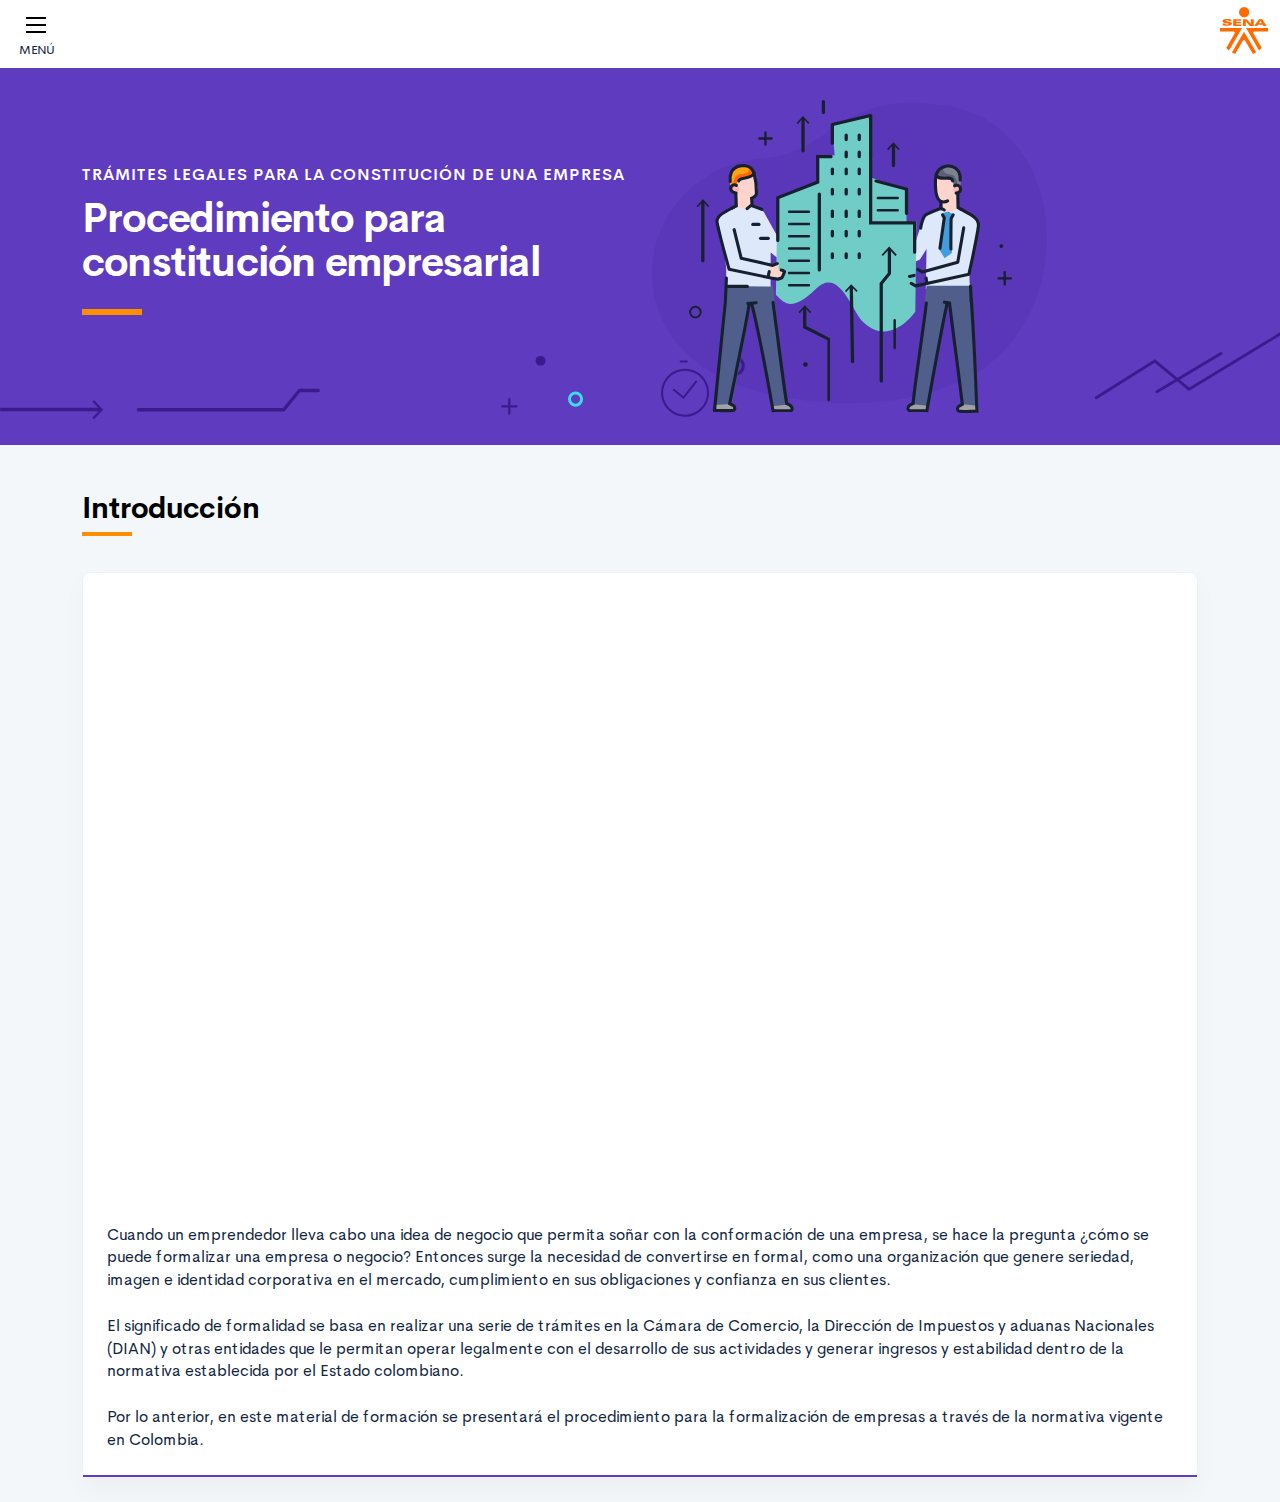
==== commit 8ab3891b: "Correcciones 4" ====
--- a/public/main.html
+++ b/public/main.html
@@ -3,7 +3,7 @@
     <head>
         <meta charset="UTF-8">
         <meta name="viewport" content="width=device-width, user-scalable=no, initial-scale=1.0, maximum-scale=1.0, minimum-scale=1.0">
-        <title>Tramites legales para la constitución de una empresa</title>
+        <title>Trámites legales para la constitución de una empresa</title>
         <meta meta name="description" content="Procedimiento para constitución empresarial">
         <link rel="icon" type="image/svg+xml" href="assets/images/logos/senaLogo.svg">
         <link rel="stylesheet" href="assets/fonts/feather/feather.css">
--- a/public/assets/css/main.css
+++ b/public/assets/css/main.css
@@ -3,6 +3,6 @@
  * Copyright 2011-2019 The Bootstrap Authors
  * Copyright 2011-2019 Twitter, Inc.
  * Licensed under MIT (https://github.com/twbs/bootstrap/blob/master/LICENSE)
- */:root{--blue: #2C7BE5;--indigo: #727cf5;--purple: #6b5eae;--pink: #ff679b;--red: #E63757;--orange: #fd7e14;--yellow: #F6C343;--green: #00D97E;--teal: #02a8b5;--cyan: #39afd1;--white: #fff;--gray: #95AAC9;--gray-dark: #3B506C;--primary: #12263F;--secondary: #6E84A3;--success: #00A99A;--info: #39afd1;--warning: #ff8f00;--danger: #E63757;--light: #EDF2F9;--dark: #000;--white: #fff;--breakpoint-xs: 0;--breakpoint-sm: 576px;--breakpoint-md: 768px;--breakpoint-lg: 992px;--breakpoint-xl: 1200px;--font-family-sans-serif: "Cerebri Sans", sans-serif;--font-family-monospace: "Courier New", monospace}*,*::before,*::after{box-sizing:border-box}html{font-family:sans-serif;line-height:1.15;-webkit-text-size-adjust:100%;-webkit-tap-highlight-color:rgba(0,0,0,0)}article,aside,figcaption,figure,footer,header,hgroup,main,nav,section{display:block}body{margin:0;font-family:"Cerebri Sans",sans-serif;font-size:.9375rem;font-weight:400;line-height:1.5;color:#12263F;text-align:left;background-color:#F3F7FA}[tabindex="-1"]:focus:not(:focus-visible){outline:0 !important}hr{box-sizing:content-box;height:0;overflow:visible}h1,h2,h3,h4,h5,h6{margin-top:0;margin-bottom:1.125rem}p{margin-top:0;margin-bottom:1rem}abbr[title],abbr[data-original-title]{text-decoration:underline;text-decoration:underline dotted;cursor:help;border-bottom:0;text-decoration-skip-ink:none}address{margin-bottom:1rem;font-style:normal;line-height:inherit}ol,ul,dl{margin-top:0;margin-bottom:1rem}ol ol,ul ul,ol ul,ul ol{margin-bottom:0}dt{font-weight:600}dd{margin-bottom:.5rem;margin-left:0}blockquote{margin:0 0 1rem}b,strong{font-weight:bolder}small{font-size:80%}sub,sup{position:relative;font-size:75%;line-height:0;vertical-align:baseline}sub{bottom:-.25em}sup{top:-.5em}a{color:#2C7BE5;text-decoration:none;background-color:transparent}a:hover{color:#104082;text-decoration:none}a:not([href]){color:inherit;text-decoration:none}a:not([href]):hover{color:inherit;text-decoration:none}pre,code,kbd,samp{font-family:"Courier New",monospace;font-size:1em}pre{margin-top:0;margin-bottom:1rem;overflow:auto}figure{margin:0 0 1rem}img{vertical-align:middle;border-style:none}svg{overflow:hidden;vertical-align:middle}table{border-collapse:collapse}caption{padding-top:1rem;padding-bottom:1rem;color:#95AAC9;text-align:left;caption-side:bottom}th{text-align:inherit}label{display:inline-block;margin-bottom:.5rem}button{border-radius:0}button:focus{outline:1px dotted;outline:5px auto -webkit-focus-ring-color}input,button,select,optgroup,textarea{margin:0;font-family:inherit;font-size:inherit;line-height:inherit}button,input{overflow:visible}button,select{text-transform:none}select{word-wrap:normal}button,[type="button"],[type="reset"],[type="submit"]{-webkit-appearance:button}button:not(:disabled),[type="button"]:not(:disabled),[type="reset"]:not(:disabled),[type="submit"]:not(:disabled){cursor:pointer}button::-moz-focus-inner,[type="button"]::-moz-focus-inner,[type="reset"]::-moz-focus-inner,[type="submit"]::-moz-focus-inner{padding:0;border-style:none}input[type="radio"],input[type="checkbox"]{box-sizing:border-box;padding:0}input[type="date"],input[type="time"],input[type="datetime-local"],input[type="month"]{-webkit-appearance:listbox}textarea{overflow:auto;resize:vertical}fieldset{min-width:0;padding:0;margin:0;border:0}legend{display:block;width:100%;max-width:100%;padding:0;margin-bottom:.5rem;font-size:1.5rem;line-height:inherit;color:inherit;white-space:normal}progress{vertical-align:baseline}[type="number"]::-webkit-inner-spin-button,[type="number"]::-webkit-outer-spin-button{height:auto}[type="search"]{outline-offset:-2px;-webkit-appearance:none}[type="search"]::-webkit-search-decoration{-webkit-appearance:none}::-webkit-file-upload-button{font:inherit;-webkit-appearance:button}output{display:inline-block}summary{display:list-item;cursor:pointer}template{display:none}[hidden]{display:none !important}h1,h2,h3,h4,h5,h6,.h1,.h2,.h3,.h4,.h5,.h6{margin-bottom:1.125rem;font-weight:500;line-height:1.1}h1,.h1{font-size:1.625rem}h2,.h2{font-size:1.25rem}h3,.h3{font-size:1.0625rem}h4,.h4{font-size:.9375rem}h5,.h5{font-size:.8125rem}h6,.h6{font-size:.625rem}.lead{font-size:1.17188rem;font-weight:300}.display-1{font-size:4rem;font-weight:600;line-height:1.1}.display-2{font-size:3.25rem;font-weight:600;line-height:1.1}.display-3{font-size:2.625rem;font-weight:600;line-height:1.1}.display-4{font-size:2rem;font-weight:600;line-height:1.1}hr{margin-top:1rem;margin-bottom:1rem;border:0;border-top:1px solid #E3EBF6}small,.small{font-size:.8125rem;font-weight:400}mark,.mark{padding:.2em;background-color:#fcf8e3}.list-unstyled{padding-left:0;list-style:none}.list-inline{padding-left:0;list-style:none}.list-inline-item{display:inline-block}.list-inline-item:not(:last-child){margin-right:6px}.initialism{font-size:90%;text-transform:uppercase}.blockquote{margin-bottom:1.5rem;font-size:1.17188rem}.blockquote-footer{display:block;font-size:.8125rem;color:#95AAC9}.blockquote-footer::before{content:"\2014\00A0"}.img-fluid{max-width:100%;height:auto}.img-thumbnail{padding:.25rem;background-color:#F3F7FA;border:1px solid #E3EBF6;border-radius:.375rem;max-width:100%;height:auto}.figure{display:inline-block}.figure-img{margin-bottom:.75rem;line-height:1}.figure-caption{font-size:.8125rem;color:#95AAC9}code{font-size:87.5%;color:#2C7BE5;word-wrap:break-word}a>code{color:inherit}kbd{padding:.2rem .4rem;font-size:87.5%;color:#fff;background-color:#283E59;border-radius:.25rem}kbd kbd{padding:0;font-size:100%;font-weight:600}pre{display:block;font-size:87.5%;color:#283E59}pre code{font-size:inherit;color:inherit;word-break:normal}.pre-scrollable{max-height:340px;overflow-y:scroll}.container{width:100%;padding-right:12px;padding-left:12px;margin-right:auto;margin-left:auto}@media (min-width: 576px){.container{max-width:540px}}@media (min-width: 768px){.container{max-width:720px}}@media (min-width: 992px){.container{max-width:960px}}@media (min-width: 1200px){.container{max-width:1140px}}.container-fluid,.container-sm,.container-md,.container-lg,.container-xl{width:100%;padding-right:12px;padding-left:12px;margin-right:auto;margin-left:auto}@media (min-width: 576px){.container,.container-sm{max-width:540px}}@media (min-width: 768px){.container,.container-sm,.container-md{max-width:720px}}@media (min-width: 992px){.container,.container-sm,.container-md,.container-lg{max-width:960px}}@media (min-width: 1200px){.container,.container-sm,.container-md,.container-lg,.container-xl{max-width:1140px}}.row{display:flex;flex-wrap:wrap;margin-right:-12px;margin-left:-12px}.no-gutters{margin-right:0;margin-left:0}.no-gutters>.col,.no-gutters>[class*="col-"]{padding-right:0;padding-left:0}.col-1,.col-2,.col-3,.col-4,.col-5,.col-6,.col-7,.col-8,.col-9,.col-10,.col-11,.col-12,.col,.col-auto,.col-sm-1,.col-sm-2,.col-sm-3,.col-sm-4,.col-sm-5,.col-sm-6,.col-sm-7,.col-sm-8,.col-sm-9,.col-sm-10,.col-sm-11,.col-sm-12,.col-sm,.col-sm-auto,.col-md-1,.col-md-2,.col-md-3,.col-md-4,.col-md-5,.col-md-6,.col-md-7,.col-md-8,.col-md-9,.col-md-10,.col-md-11,.col-md-12,.col-md,.col-md-auto,.col-lg-1,.col-lg-2,.col-lg-3,.col-lg-4,.col-lg-5,.col-lg-6,.col-lg-7,.col-lg-8,.col-lg-9,.col-lg-10,.col-lg-11,.col-lg-12,.col-lg,.col-lg-auto,.col-xl-1,.col-xl-2,.col-xl-3,.col-xl-4,.col-xl-5,.col-xl-6,.col-xl-7,.col-xl-8,.col-xl-9,.col-xl-10,.col-xl-11,.col-xl-12,.col-xl,.col-xl-auto{position:relative;width:100%;padding-right:12px;padding-left:12px}.col{flex-basis:0;flex-grow:1;max-width:100%}.row-cols-1>*{flex:0 0 100%;max-width:100%}.row-cols-2>*{flex:0 0 50%;max-width:50%}.row-cols-3>*{flex:0 0 33.33333%;max-width:33.33333%}.row-cols-4>*{flex:0 0 25%;max-width:25%}.row-cols-5>*{flex:0 0 20%;max-width:20%}.row-cols-6>*{flex:0 0 16.66667%;max-width:16.66667%}.col-auto{flex:0 0 auto;width:auto;max-width:100%}.col-1{flex:0 0 8.33333%;max-width:8.33333%}.col-2{flex:0 0 16.66667%;max-width:16.66667%}.col-3{flex:0 0 25%;max-width:25%}.col-4{flex:0 0 33.33333%;max-width:33.33333%}.col-5{flex:0 0 41.66667%;max-width:41.66667%}.col-6{flex:0 0 50%;max-width:50%}.col-7{flex:0 0 58.33333%;max-width:58.33333%}.col-8{flex:0 0 66.66667%;max-width:66.66667%}.col-9{flex:0 0 75%;max-width:75%}.col-10{flex:0 0 83.33333%;max-width:83.33333%}.col-11{flex:0 0 91.66667%;max-width:91.66667%}.col-12{flex:0 0 100%;max-width:100%}.order-first{order:-1}.order-last{order:13}.order-0{order:0}.order-1{order:1}.order-2{order:2}.order-3{order:3}.order-4{order:4}.order-5{order:5}.order-6{order:6}.order-7{order:7}.order-8{order:8}.order-9{order:9}.order-10{order:10}.order-11{order:11}.order-12{order:12}.offset-1{margin-left:8.33333%}.offset-2{margin-left:16.66667%}.offset-3{margin-left:25%}.offset-4{margin-left:33.33333%}.offset-5{margin-left:41.66667%}.offset-6{margin-left:50%}.offset-7{margin-left:58.33333%}.offset-8{margin-left:66.66667%}.offset-9{margin-left:75%}.offset-10{margin-left:83.33333%}.offset-11{margin-left:91.66667%}@media (min-width: 576px){.col-sm{flex-basis:0;flex-grow:1;max-width:100%}.row-cols-sm-1>*{flex:0 0 100%;max-width:100%}.row-cols-sm-2>*{flex:0 0 50%;max-width:50%}.row-cols-sm-3>*{flex:0 0 33.33333%;max-width:33.33333%}.row-cols-sm-4>*{flex:0 0 25%;max-width:25%}.row-cols-sm-5>*{flex:0 0 20%;max-width:20%}.row-cols-sm-6>*{flex:0 0 16.66667%;max-width:16.66667%}.col-sm-auto{flex:0 0 auto;width:auto;max-width:100%}.col-sm-1{flex:0 0 8.33333%;max-width:8.33333%}.col-sm-2{flex:0 0 16.66667%;max-width:16.66667%}.col-sm-3{flex:0 0 25%;max-width:25%}.col-sm-4{flex:0 0 33.33333%;max-width:33.33333%}.col-sm-5{flex:0 0 41.66667%;max-width:41.66667%}.col-sm-6{flex:0 0 50%;max-width:50%}.col-sm-7{flex:0 0 58.33333%;max-width:58.33333%}.col-sm-8{flex:0 0 66.66667%;max-width:66.66667%}.col-sm-9{flex:0 0 75%;max-width:75%}.col-sm-10{flex:0 0 83.33333%;max-width:83.33333%}.col-sm-11{flex:0 0 91.66667%;max-width:91.66667%}.col-sm-12{flex:0 0 100%;max-width:100%}.order-sm-first{order:-1}.order-sm-last{order:13}.order-sm-0{order:0}.order-sm-1{order:1}.order-sm-2{order:2}.order-sm-3{order:3}.order-sm-4{order:4}.order-sm-5{order:5}.order-sm-6{order:6}.order-sm-7{order:7}.order-sm-8{order:8}.order-sm-9{order:9}.order-sm-10{order:10}.order-sm-11{order:11}.order-sm-12{order:12}.offset-sm-0{margin-left:0}.offset-sm-1{margin-left:8.33333%}.offset-sm-2{margin-left:16.66667%}.offset-sm-3{margin-left:25%}.offset-sm-4{margin-left:33.33333%}.offset-sm-5{margin-left:41.66667%}.offset-sm-6{margin-left:50%}.offset-sm-7{margin-left:58.33333%}.offset-sm-8{margin-left:66.66667%}.offset-sm-9{margin-left:75%}.offset-sm-10{margin-left:83.33333%}.offset-sm-11{margin-left:91.66667%}}@media (min-width: 768px){.col-md{flex-basis:0;flex-grow:1;max-width:100%}.row-cols-md-1>*{flex:0 0 100%;max-width:100%}.row-cols-md-2>*{flex:0 0 50%;max-width:50%}.row-cols-md-3>*{flex:0 0 33.33333%;max-width:33.33333%}.row-cols-md-4>*{flex:0 0 25%;max-width:25%}.row-cols-md-5>*{flex:0 0 20%;max-width:20%}.row-cols-md-6>*{flex:0 0 16.66667%;max-width:16.66667%}.col-md-auto{flex:0 0 auto;width:auto;max-width:100%}.col-md-1{flex:0 0 8.33333%;max-width:8.33333%}.col-md-2{flex:0 0 16.66667%;max-width:16.66667%}.col-md-3{flex:0 0 25%;max-width:25%}.col-md-4{flex:0 0 33.33333%;max-width:33.33333%}.col-md-5{flex:0 0 41.66667%;max-width:41.66667%}.col-md-6{flex:0 0 50%;max-width:50%}.col-md-7{flex:0 0 58.33333%;max-width:58.33333%}.col-md-8{flex:0 0 66.66667%;max-width:66.66667%}.col-md-9{flex:0 0 75%;max-width:75%}.col-md-10{flex:0 0 83.33333%;max-width:83.33333%}.col-md-11{flex:0 0 91.66667%;max-width:91.66667%}.col-md-12{flex:0 0 100%;max-width:100%}.order-md-first{order:-1}.order-md-last{order:13}.order-md-0{order:0}.order-md-1{order:1}.order-md-2{order:2}.order-md-3{order:3}.order-md-4{order:4}.order-md-5{order:5}.order-md-6{order:6}.order-md-7{order:7}.order-md-8{order:8}.order-md-9{order:9}.order-md-10{order:10}.order-md-11{order:11}.order-md-12{order:12}.offset-md-0{margin-left:0}.offset-md-1{margin-left:8.33333%}.offset-md-2{margin-left:16.66667%}.offset-md-3{margin-left:25%}.offset-md-4{margin-left:33.33333%}.offset-md-5{margin-left:41.66667%}.offset-md-6{margin-left:50%}.offset-md-7{margin-left:58.33333%}.offset-md-8{margin-left:66.66667%}.offset-md-9{margin-left:75%}.offset-md-10{margin-left:83.33333%}.offset-md-11{margin-left:91.66667%}}@media (min-width: 992px){.col-lg{flex-basis:0;flex-grow:1;max-width:100%}.row-cols-lg-1>*{flex:0 0 100%;max-width:100%}.row-cols-lg-2>*{flex:0 0 50%;max-width:50%}.row-cols-lg-3>*{flex:0 0 33.33333%;max-width:33.33333%}.row-cols-lg-4>*{flex:0 0 25%;max-width:25%}.row-cols-lg-5>*{flex:0 0 20%;max-width:20%}.row-cols-lg-6>*{flex:0 0 16.66667%;max-width:16.66667%}.col-lg-auto{flex:0 0 auto;width:auto;max-width:100%}.col-lg-1{flex:0 0 8.33333%;max-width:8.33333%}.col-lg-2{flex:0 0 16.66667%;max-width:16.66667%}.col-lg-3{flex:0 0 25%;max-width:25%}.col-lg-4{flex:0 0 33.33333%;max-width:33.33333%}.col-lg-5{flex:0 0 41.66667%;max-width:41.66667%}.col-lg-6{flex:0 0 50%;max-width:50%}.col-lg-7{flex:0 0 58.33333%;max-width:58.33333%}.col-lg-8{flex:0 0 66.66667%;max-width:66.66667%}.col-lg-9{flex:0 0 75%;max-width:75%}.col-lg-10{flex:0 0 83.33333%;max-width:83.33333%}.col-lg-11{flex:0 0 91.66667%;max-width:91.66667%}.col-lg-12{flex:0 0 100%;max-width:100%}.order-lg-first{order:-1}.order-lg-last{order:13}.order-lg-0{order:0}.order-lg-1{order:1}.order-lg-2{order:2}.order-lg-3{order:3}.order-lg-4{order:4}.order-lg-5{order:5}.order-lg-6{order:6}.order-lg-7{order:7}.order-lg-8{order:8}.order-lg-9{order:9}.order-lg-10{order:10}.order-lg-11{order:11}.order-lg-12{order:12}.offset-lg-0{margin-left:0}.offset-lg-1{margin-left:8.33333%}.offset-lg-2{margin-left:16.66667%}.offset-lg-3{margin-left:25%}.offset-lg-4{margin-left:33.33333%}.offset-lg-5{margin-left:41.66667%}.offset-lg-6{margin-left:50%}.offset-lg-7{margin-left:58.33333%}.offset-lg-8{margin-left:66.66667%}.offset-lg-9{margin-left:75%}.offset-lg-10{margin-left:83.33333%}.offset-lg-11{margin-left:91.66667%}}@media (min-width: 1200px){.col-xl{flex-basis:0;flex-grow:1;max-width:100%}.row-cols-xl-1>*{flex:0 0 100%;max-width:100%}.row-cols-xl-2>*{flex:0 0 50%;max-width:50%}.row-cols-xl-3>*{flex:0 0 33.33333%;max-width:33.33333%}.row-cols-xl-4>*{flex:0 0 25%;max-width:25%}.row-cols-xl-5>*{flex:0 0 20%;max-width:20%}.row-cols-xl-6>*{flex:0 0 16.66667%;max-width:16.66667%}.col-xl-auto{flex:0 0 auto;width:auto;max-width:100%}.col-xl-1{flex:0 0 8.33333%;max-width:8.33333%}.col-xl-2{flex:0 0 16.66667%;max-width:16.66667%}.col-xl-3{flex:0 0 25%;max-width:25%}.col-xl-4{flex:0 0 33.33333%;max-width:33.33333%}.col-xl-5{flex:0 0 41.66667%;max-width:41.66667%}.col-xl-6{flex:0 0 50%;max-width:50%}.col-xl-7{flex:0 0 58.33333%;max-width:58.33333%}.col-xl-8{flex:0 0 66.66667%;max-width:66.66667%}.col-xl-9{flex:0 0 75%;max-width:75%}.col-xl-10{flex:0 0 83.33333%;max-width:83.33333%}.col-xl-11{flex:0 0 91.66667%;max-width:91.66667%}.col-xl-12{flex:0 0 100%;max-width:100%}.order-xl-first{order:-1}.order-xl-last{order:13}.order-xl-0{order:0}.order-xl-1{order:1}.order-xl-2{order:2}.order-xl-3{order:3}.order-xl-4{order:4}.order-xl-5{order:5}.order-xl-6{order:6}.order-xl-7{order:7}.order-xl-8{order:8}.order-xl-9{order:9}.order-xl-10{order:10}.order-xl-11{order:11}.order-xl-12{order:12}.offset-xl-0{margin-left:0}.offset-xl-1{margin-left:8.33333%}.offset-xl-2{margin-left:16.66667%}.offset-xl-3{margin-left:25%}.offset-xl-4{margin-left:33.33333%}.offset-xl-5{margin-left:41.66667%}.offset-xl-6{margin-left:50%}.offset-xl-7{margin-left:58.33333%}.offset-xl-8{margin-left:66.66667%}.offset-xl-9{margin-left:75%}.offset-xl-10{margin-left:83.33333%}.offset-xl-11{margin-left:91.66667%}}.table{width:100%;margin-bottom:1.5rem;color:#12263F}.table th,.table td{padding:1rem;vertical-align:top;border-top:1px solid #EDF2F9}.table thead th{vertical-align:bottom;border-bottom:2px solid #EDF2F9}.table tbody+tbody{border-top:2px solid #EDF2F9}.table-sm th,.table-sm td{padding:1rem}.table-bordered{border:1px solid #EDF2F9}.table-bordered th,.table-bordered td{border:1px solid #EDF2F9}.table-bordered thead th,.table-bordered thead td{border-bottom-width:2px}.table-borderless th,.table-borderless td,.table-borderless thead th,.table-borderless tbody+tbody{border:0}.table-striped tbody tr:nth-of-type(even){background-color:#F9FBFD}.table-hover tbody tr:hover{color:#12263F;background-color:#F9FBFD}.table-primary,.table-primary>th,.table-primary>td{background-color:#bdc2c9}.table-primary th,.table-primary td,.table-primary thead th,.table-primary tbody+tbody{border-color:#848e9b}.table-hover .table-primary:hover{background-color:#afb5be}.table-hover .table-primary:hover>td,.table-hover .table-primary:hover>th{background-color:#afb5be}.table-secondary,.table-secondary>th,.table-secondary>td{background-color:#d6dde5}.table-secondary th,.table-secondary td,.table-secondary thead th,.table-secondary tbody+tbody{border-color:#b4bfcf}.table-hover .table-secondary:hover{background-color:#c6d0db}.table-hover .table-secondary:hover>td,.table-hover .table-secondary:hover>th{background-color:#c6d0db}.table-success,.table-success>th,.table-success>td{background-color:#b8e7e3}.table-success th,.table-success td,.table-success thead th,.table-success tbody+tbody{border-color:#7ad2ca}.table-hover .table-success:hover{background-color:#a5e1db}.table-hover .table-success:hover>td,.table-hover .table-success:hover>th{background-color:#a5e1db}.table-info,.table-info>th,.table-info>td{background-color:#c8e9f2}.table-info th,.table-info td,.table-info thead th,.table-info tbody+tbody{border-color:#98d5e7}.table-hover .table-info:hover{background-color:#b3e1ed}.table-hover .table-info:hover>td,.table-hover .table-info:hover>th{background-color:#b3e1ed}.table-warning,.table-warning>th,.table-warning>td{background-color:#ffe0b8}.table-warning th,.table-warning td,.table-warning thead th,.table-warning tbody+tbody{border-color:#ffc57a}.table-hover .table-warning:hover{background-color:#ffd59f}.table-hover .table-warning:hover>td,.table-hover .table-warning:hover>th{background-color:#ffd59f}.table-danger,.table-danger>th,.table-danger>td{background-color:#f8c7d0}.table-danger th,.table-danger td,.table-danger thead th,.table-danger tbody+tbody{border-color:#f297a8}.table-hover .table-danger:hover{background-color:#f5b0bd}.table-hover .table-danger:hover>td,.table-hover .table-danger:hover>th{background-color:#f5b0bd}.table-light,.table-light>th,.table-light>td{background-color:#fafbfd}.table-light th,.table-light td,.table-light thead th,.table-light tbody+tbody{border-color:#f6f8fc}.table-hover .table-light:hover{background-color:#e8ecf6}.table-hover .table-light:hover>td,.table-hover .table-light:hover>th{background-color:#e8ecf6}.table-dark,.table-dark>th,.table-dark>td{background-color:#b8b8b8}.table-dark th,.table-dark td,.table-dark thead th,.table-dark tbody+tbody{border-color:#7a7a7a}.table-hover .table-dark:hover{background-color:#ababab}.table-hover .table-dark:hover>td,.table-hover .table-dark:hover>th{background-color:#ababab}.table-white,.table-white>th,.table-white>td{background-color:#fff}.table-white th,.table-white td,.table-white thead th,.table-white tbody+tbody{border-color:#fff}.table-hover .table-white:hover{background-color:#f2f2f2}.table-hover .table-white:hover>td,.table-hover .table-white:hover>th{background-color:#f2f2f2}.table-active,.table-active>th,.table-active>td{background-color:#F9FBFD}.table-hover .table-active:hover{background-color:#e6eef7}.table-hover .table-active:hover>td,.table-hover .table-active:hover>th{background-color:#e6eef7}.table .thead-dark th{color:#fff;background-color:#3B506C;border-color:#496285}.table .thead-light th{color:#95AAC9;background-color:#F9FBFD;border-color:#EDF2F9}.table-dark{color:#fff;background-color:#3B506C}.table-dark th,.table-dark td,.table-dark thead th{border-color:#496285}.table-dark.table-bordered{border:0}.table-dark.table-striped tbody tr:nth-of-type(even){background-color:rgba(255,255,255,0.05)}.table-dark.table-hover tbody tr:hover{color:#fff;background-color:rgba(255,255,255,0.075)}@media (max-width: 575.98px){.table-responsive-sm{display:block;width:100%;overflow-x:auto;-webkit-overflow-scrolling:touch}.table-responsive-sm>.table-bordered{border:0}}@media (max-width: 767.98px){.table-responsive-md{display:block;width:100%;overflow-x:auto;-webkit-overflow-scrolling:touch}.table-responsive-md>.table-bordered{border:0}}@media (max-width: 991.98px){.table-responsive-lg{display:block;width:100%;overflow-x:auto;-webkit-overflow-scrolling:touch}.table-responsive-lg>.table-bordered{border:0}}@media (max-width: 1199.98px){.table-responsive-xl{display:block;width:100%;overflow-x:auto;-webkit-overflow-scrolling:touch}.table-responsive-xl>.table-bordered{border:0}}.table-responsive{display:block;width:100%;overflow-x:auto;-webkit-overflow-scrolling:touch}.table-responsive>.table-bordered{border:0}.form-control{display:block;width:100%;height:calc(1.5em + 1rem + 2px);padding:.5rem .75rem;font-size:.9375rem;font-weight:400;line-height:1.5;color:#12263F;background-color:#fff;background-clip:padding-box;border:1px solid #D2DDEC;border-radius:.375rem;transition:border-color 0.15s ease-in-out,box-shadow 0.15s ease-in-out}@media (prefers-reduced-motion: reduce){.form-control{transition:none}}.form-control::-ms-expand{background-color:transparent;border:0}.form-control:-moz-focusring{color:transparent;text-shadow:0 0 0 #12263F}.form-control:focus{color:#12263F;background-color:#fff;border-color:#12263F;outline:0;box-shadow:rgba(0,0,0,0)}.form-control::placeholder{color:#B1C2D9;opacity:1}.form-control:disabled,.form-control[readonly]{background-color:#fff;opacity:1}select.form-control:focus::-ms-value{color:#12263F;background-color:#fff}.form-control-file,.form-control-range{display:block;width:100%}.col-form-label{padding-top:calc(.5rem + 1px);padding-bottom:calc(.5rem + 1px);margin-bottom:0;font-size:inherit;line-height:1.5}.col-form-label-lg{padding-top:calc(.75rem + 1px);padding-bottom:calc(.75rem + 1px);font-size:.9375rem;line-height:1.5}.col-form-label-sm{padding-top:calc(.125rem + 1px);padding-bottom:calc(.125rem + 1px);font-size:.8125rem;line-height:1.75}.form-control-plaintext{display:block;width:100%;padding:.5rem 0;margin-bottom:0;font-size:.9375rem;line-height:1.5;color:#12263F;background-color:transparent;border:solid transparent;border-width:1px 0}.form-control-plaintext.form-control-sm,.form-control-plaintext.form-control-lg{padding-right:0;padding-left:0}.form-control-sm{height:calc(1.75em + .25rem + 2px);padding:.125rem .5rem;font-size:.8125rem;line-height:1.75;border-radius:.25rem}.form-control-lg{height:calc(1.5em + 1.5rem + 2px);padding:.75rem 1.25rem;font-size:.9375rem;line-height:1.5;border-radius:.5rem}select.form-control[size],select.form-control[multiple]{height:auto}textarea.form-control{height:auto}.form-group{margin-bottom:1.375rem}.form-text{display:block;margin-top:.25rem}.form-row{display:flex;flex-wrap:wrap;margin-right:-5px;margin-left:-5px}.form-row>.col,.form-row>[class*="col-"]{padding-right:5px;padding-left:5px}.form-check{position:relative;display:block;padding-left:1.25rem}.form-check-input{position:absolute;margin-top:.3rem;margin-left:-1.25rem}.form-check-input[disabled] ~ .form-check-label,.form-check-input:disabled ~ .form-check-label{color:#95AAC9}.form-check-label{margin-bottom:0}.form-check-inline{display:inline-flex;align-items:center;padding-left:0;margin-right:.75rem}.form-check-inline .form-check-input{position:static;margin-top:0;margin-right:.3125rem;margin-left:0}.valid-feedback{display:none;width:100%;margin-top:.25rem;font-size:.8125rem;color:#00A99A}.valid-tooltip{position:absolute;top:100%;z-index:5;display:none;max-width:100%;padding:.25rem .5rem;margin-top:.1rem;font-size:.8125rem;line-height:1.5;color:#fff;background-color:#00a99a;border-radius:.375rem}.was-validated :valid ~ .valid-feedback,.was-validated :valid ~ .valid-tooltip,.is-valid ~ .valid-feedback,.is-valid ~ .valid-tooltip{display:block}.was-validated .form-control:valid,.form-control.is-valid{border-color:#00A99A}.was-validated .form-control:valid:focus,.form-control.is-valid:focus{border-color:#00A99A;box-shadow:0 0 0 .15rem rgba(0,169,154,0.25)}.was-validated .custom-select:valid,.custom-select.is-valid{border-color:#00A99A}.was-validated .custom-select:valid:focus,.custom-select.is-valid:focus{border-color:#00A99A;box-shadow:0 0 0 .15rem rgba(0,169,154,0.25)}.was-validated .form-check-input:valid ~ .form-check-label,.form-check-input.is-valid ~ .form-check-label{color:#00A99A}.was-validated .form-check-input:valid ~ .valid-feedback,.was-validated .form-check-input:valid ~ .valid-tooltip,.form-check-input.is-valid ~ .valid-feedback,.form-check-input.is-valid ~ .valid-tooltip{display:block}.was-validated .custom-control-input:valid ~ .custom-control-label,.custom-control-input.is-valid ~ .custom-control-label{color:#00A99A}.was-validated .custom-control-input:valid ~ .custom-control-label::before,.custom-control-input.is-valid ~ .custom-control-label::before{border-color:#00A99A}.was-validated .custom-control-input:valid:checked ~ .custom-control-label::before,.custom-control-input.is-valid:checked ~ .custom-control-label::before{border-color:#00dcc8;background-color:#00dcc8}.was-validated .custom-control-input:valid:focus ~ .custom-control-label::before,.custom-control-input.is-valid:focus ~ .custom-control-label::before{box-shadow:0 0 0 .15rem rgba(0,169,154,0.25)}.was-validated .custom-control-input:valid:focus:not(:checked) ~ .custom-control-label::before,.custom-control-input.is-valid:focus:not(:checked) ~ .custom-control-label::before{border-color:#00A99A}.was-validated .custom-file-input:valid ~ .custom-file-label,.custom-file-input.is-valid ~ .custom-file-label{border-color:#00A99A}.was-validated .custom-file-input:valid:focus ~ .custom-file-label,.custom-file-input.is-valid:focus ~ .custom-file-label{border-color:#00A99A;box-shadow:0 0 0 .15rem rgba(0,169,154,0.25)}.invalid-feedback{display:none;width:100%;margin-top:.25rem;font-size:.8125rem;color:#E63757}.invalid-tooltip{position:absolute;top:100%;z-index:5;display:none;max-width:100%;padding:.25rem .5rem;margin-top:.1rem;font-size:.8125rem;line-height:1.5;color:#fff;background-color:#e63757;border-radius:.375rem}.was-validated :invalid ~ .invalid-feedback,.was-validated :invalid ~ .invalid-tooltip,.is-invalid ~ .invalid-feedback,.is-invalid ~ .invalid-tooltip{display:block}.was-validated .form-control:invalid,.form-control.is-invalid{border-color:#E63757}.was-validated .form-control:invalid:focus,.form-control.is-invalid:focus{border-color:#E63757;box-shadow:0 0 0 .15rem rgba(230,55,87,0.25)}.was-validated .custom-select:invalid,.custom-select.is-invalid{border-color:#E63757}.was-validated .custom-select:invalid:focus,.custom-select.is-invalid:focus{border-color:#E63757;box-shadow:0 0 0 .15rem rgba(230,55,87,0.25)}.was-validated .form-check-input:invalid ~ .form-check-label,.form-check-input.is-invalid ~ .form-check-label{color:#E63757}.was-validated .form-check-input:invalid ~ .invalid-feedback,.was-validated .form-check-input:invalid ~ .invalid-tooltip,.form-check-input.is-invalid ~ .invalid-feedback,.form-check-input.is-invalid ~ .invalid-tooltip{display:block}.was-validated .custom-control-input:invalid ~ .custom-control-label,.custom-control-input.is-invalid ~ .custom-control-label{color:#E63757}.was-validated .custom-control-input:invalid ~ .custom-control-label::before,.custom-control-input.is-invalid ~ .custom-control-label::before{border-color:#E63757}.was-validated .custom-control-input:invalid:checked ~ .custom-control-label::before,.custom-control-input.is-invalid:checked ~ .custom-control-label::before{border-color:#ec647d;background-color:#ec647d}.was-validated .custom-control-input:invalid:focus ~ .custom-control-label::before,.custom-control-input.is-invalid:focus ~ .custom-control-label::before{box-shadow:0 0 0 .15rem rgba(230,55,87,0.25)}.was-validated .custom-control-input:invalid:focus:not(:checked) ~ .custom-control-label::before,.custom-control-input.is-invalid:focus:not(:checked) ~ .custom-control-label::before{border-color:#E63757}.was-validated .custom-file-input:invalid ~ .custom-file-label,.custom-file-input.is-invalid ~ .custom-file-label{border-color:#E63757}.was-validated .custom-file-input:invalid:focus ~ .custom-file-label,.custom-file-input.is-invalid:focus ~ .custom-file-label{border-color:#E63757;box-shadow:0 0 0 .15rem rgba(230,55,87,0.25)}.form-inline{display:flex;flex-flow:row wrap;align-items:center}.form-inline .form-check{width:100%}@media (min-width: 576px){.form-inline label{display:flex;align-items:center;justify-content:center;margin-bottom:0}.form-inline .form-group{display:flex;flex:0 0 auto;flex-flow:row wrap;align-items:center;margin-bottom:0}.form-inline .form-control{display:inline-block;width:auto;vertical-align:middle}.form-inline .form-control-plaintext{display:inline-block}.form-inline .input-group,.form-inline .custom-select{width:auto}.form-inline .form-check{display:flex;align-items:center;justify-content:center;width:auto;padding-left:0}.form-inline .form-check-input{position:relative;flex-shrink:0;margin-top:0;margin-right:.25rem;margin-left:0}.form-inline .custom-control{align-items:center;justify-content:center}.form-inline .custom-control-label{margin-bottom:0}}.btn{display:inline-block;font-weight:400;color:#12263F;text-align:center;vertical-align:middle;cursor:pointer;user-select:none;background-color:transparent;border:1px solid transparent;padding:.5rem .75rem;font-size:.9375rem;line-height:1.5;border-radius:.375rem;transition:color 0.15s ease-in-out,background-color 0.15s ease-in-out,border-color 0.15s ease-in-out,box-shadow 0.15s ease-in-out}@media (prefers-reduced-motion: reduce){.btn{transition:none}}.btn:hover{color:#12263F;text-decoration:none}.btn:focus,.btn.focus{outline:0;box-shadow:0 0 0 .15rem rgba(18,38,63,0.25)}.btn.disabled,.btn:disabled{opacity:.65}a.btn.disabled,fieldset:disabled a.btn{pointer-events:none}.btn-primary{color:#fff;background-color:#12263F;border-color:#12263F}.btn-primary:hover{color:#fff;background-color:#0a1421;border-color:#070e17}.btn-primary:focus,.btn-primary.focus{color:#fff;background-color:#0a1421;border-color:#070e17;box-shadow:0 0 0 .15rem rgba(54,71,92,0.5)}.btn-primary.disabled,.btn-primary:disabled{color:#fff;background-color:#12263F;border-color:#12263F}.btn-primary:not(:disabled):not(.disabled):active,.btn-primary:not(:disabled):not(.disabled).active,.show>.btn-primary.dropdown-toggle{color:#fff;background-color:#070e17;border-color:#04080d}.btn-primary:not(:disabled):not(.disabled):active:focus,.btn-primary:not(:disabled):not(.disabled).active:focus,.show>.btn-primary.dropdown-toggle:focus{box-shadow:0 0 0 .15rem rgba(54,71,92,0.5)}.btn-secondary{color:#fff;background-color:#6E84A3;border-color:#6E84A3}.btn-secondary:hover{color:#fff;background-color:#5b7190;border-color:#566b88}.btn-secondary:focus,.btn-secondary.focus{color:#fff;background-color:#5b7190;border-color:#566b88;box-shadow:0 0 0 .15rem rgba(132,150,177,0.5)}.btn-secondary.disabled,.btn-secondary:disabled{color:#fff;background-color:#6E84A3;border-color:#6E84A3}.btn-secondary:not(:disabled):not(.disabled):active,.btn-secondary:not(:disabled):not(.disabled).active,.show>.btn-secondary.dropdown-toggle{color:#fff;background-color:#566b88;border-color:#516580}.btn-secondary:not(:disabled):not(.disabled):active:focus,.btn-secondary:not(:disabled):not(.disabled).active:focus,.show>.btn-secondary.dropdown-toggle:focus{box-shadow:0 0 0 .15rem rgba(132,150,177,0.5)}.btn-success{color:#fff;background-color:#00A99A;border-color:#00A99A}.btn-success:hover{color:#fff;background-color:#008377;border-color:#00766c}.btn-success:focus,.btn-success.focus{color:#fff;background-color:#008377;border-color:#00766c;box-shadow:0 0 0 .15rem rgba(38,182,169,0.5)}.btn-success.disabled,.btn-success:disabled{color:#fff;background-color:#00A99A;border-color:#00A99A}.btn-success:not(:disabled):not(.disabled):active,.btn-success:not(:disabled):not(.disabled).active,.show>.btn-success.dropdown-toggle{color:#fff;background-color:#00766c;border-color:#006960}.btn-success:not(:disabled):not(.disabled):active:focus,.btn-success:not(:disabled):not(.disabled).active:focus,.show>.btn-success.dropdown-toggle:focus{box-shadow:0 0 0 .15rem rgba(38,182,169,0.5)}.btn-info{color:#fff;background-color:#39afd1;border-color:#39afd1}.btn-info:hover{color:#fff;background-color:#2b99b9;border-color:#2991ae}.btn-info:focus,.btn-info.focus{color:#fff;background-color:#2b99b9;border-color:#2991ae;box-shadow:0 0 0 .15rem rgba(87,187,216,0.5)}.btn-info.disabled,.btn-info:disabled{color:#fff;background-color:#39afd1;border-color:#39afd1}.btn-info:not(:disabled):not(.disabled):active,.btn-info:not(:disabled):not(.disabled).active,.show>.btn-info.dropdown-toggle{color:#fff;background-color:#2991ae;border-color:#2688a4}.btn-info:not(:disabled):not(.disabled):active:focus,.btn-info:not(:disabled):not(.disabled).active:focus,.show>.btn-info.dropdown-toggle:focus{box-shadow:0 0 0 .15rem rgba(87,187,216,0.5)}.btn-warning{color:#283E59;background-color:#ff8f00;border-color:#ff8f00}.btn-warning:hover{color:#fff;background-color:#d97a00;border-color:#cc7200}.btn-warning:focus,.btn-warning.focus{color:#fff;background-color:#d97a00;border-color:#cc7200;box-shadow:0 0 0 .15rem rgba(223,131,13,0.5)}.btn-warning.disabled,.btn-warning:disabled{color:#283E59;background-color:#ff8f00;border-color:#ff8f00}.btn-warning:not(:disabled):not(.disabled):active,.btn-warning:not(:disabled):not(.disabled).active,.show>.btn-warning.dropdown-toggle{color:#fff;background-color:#cc7200;border-color:#bf6b00}.btn-warning:not(:disabled):not(.disabled):active:focus,.btn-warning:not(:disabled):not(.disabled).active:focus,.show>.btn-warning.dropdown-toggle:focus{box-shadow:0 0 0 .15rem rgba(223,131,13,0.5)}.btn-danger{color:#fff;background-color:#E63757;border-color:#E63757}.btn-danger:hover{color:#fff;background-color:#db1b3f;border-color:#d01a3b}.btn-danger:focus,.btn-danger.focus{color:#fff;background-color:#db1b3f;border-color:#d01a3b;box-shadow:0 0 0 .15rem rgba(234,85,112,0.5)}.btn-danger.disabled,.btn-danger:disabled{color:#fff;background-color:#E63757;border-color:#E63757}.btn-danger:not(:disabled):not(.disabled):active,.btn-danger:not(:disabled):not(.disabled).active,.show>.btn-danger.dropdown-toggle{color:#fff;background-color:#d01a3b;border-color:#c51938}.btn-danger:not(:disabled):not(.disabled):active:focus,.btn-danger:not(:disabled):not(.disabled).active:focus,.show>.btn-danger.dropdown-toggle:focus{box-shadow:0 0 0 .15rem rgba(234,85,112,0.5)}.btn-light{color:#283E59;background-color:#EDF2F9;border-color:#EDF2F9}.btn-light:hover{color:#283E59;background-color:#d0ddef;border-color:#c7d6ec}.btn-light:focus,.btn-light.focus{color:#283E59;background-color:#d0ddef;border-color:#c7d6ec;box-shadow:0 0 0 .15rem rgba(207,215,225,0.5)}.btn-light.disabled,.btn-light:disabled{color:#283E59;background-color:#EDF2F9;border-color:#EDF2F9}.btn-light:not(:disabled):not(.disabled):active,.btn-light:not(:disabled):not(.disabled).active,.show>.btn-light.dropdown-toggle{color:#283E59;background-color:#c7d6ec;border-color:#bdcfe9}.btn-light:not(:disabled):not(.disabled):active:focus,.btn-light:not(:disabled):not(.disabled).active:focus,.show>.btn-light.dropdown-toggle:focus{box-shadow:0 0 0 .15rem rgba(207,215,225,0.5)}.btn-dark{color:#fff;background-color:#000;border-color:#000}.btn-dark:hover{color:#fff;background-color:#000;border-color:#000}.btn-dark:focus,.btn-dark.focus{color:#fff;background-color:#000;border-color:#000;box-shadow:0 0 0 .15rem rgba(38,38,38,0.5)}.btn-dark.disabled,.btn-dark:disabled{color:#fff;background-color:#000;border-color:#000}.btn-dark:not(:disabled):not(.disabled):active,.btn-dark:not(:disabled):not(.disabled).active,.show>.btn-dark.dropdown-toggle{color:#fff;background-color:#000;border-color:#000}.btn-dark:not(:disabled):not(.disabled):active:focus,.btn-dark:not(:disabled):not(.disabled).active:focus,.show>.btn-dark.dropdown-toggle:focus{box-shadow:0 0 0 .15rem rgba(38,38,38,0.5)}.btn-white{color:#283E59;background-color:#fff;border-color:#fff}.btn-white:hover{color:#283E59;background-color:#ececec;border-color:#e6e6e6}.btn-white:focus,.btn-white.focus{color:#283E59;background-color:#ececec;border-color:#e6e6e6;box-shadow:0 0 0 .15rem rgba(223,226,230,0.5)}.btn-white.disabled,.btn-white:disabled{color:#283E59;background-color:#fff;border-color:#fff}.btn-white:not(:disabled):not(.disabled):active,.btn-white:not(:disabled):not(.disabled).active,.show>.btn-white.dropdown-toggle{color:#283E59;background-color:#e6e6e6;border-color:#dfdfdf}.btn-white:not(:disabled):not(.disabled):active:focus,.btn-white:not(:disabled):not(.disabled).active:focus,.show>.btn-white.dropdown-toggle:focus{box-shadow:0 0 0 .15rem rgba(223,226,230,0.5)}.btn-outline-primary{color:#12263F;border-color:#12263F}.btn-outline-primary:hover{color:#fff;background-color:#12263F;border-color:#12263F}.btn-outline-primary:focus,.btn-outline-primary.focus{box-shadow:0 0 0 .15rem rgba(18,38,63,0.5)}.btn-outline-primary.disabled,.btn-outline-primary:disabled{color:#12263F;background-color:transparent}.btn-outline-primary:not(:disabled):not(.disabled):active,.btn-outline-primary:not(:disabled):not(.disabled).active,.show>.btn-outline-primary.dropdown-toggle{color:#fff;background-color:#12263F;border-color:#12263F}.btn-outline-primary:not(:disabled):not(.disabled):active:focus,.btn-outline-primary:not(:disabled):not(.disabled).active:focus,.show>.btn-outline-primary.dropdown-toggle:focus{box-shadow:0 0 0 .15rem rgba(18,38,63,0.5)}.btn-outline-secondary{color:#6E84A3;border-color:#6E84A3}.btn-outline-secondary:hover{color:#fff;background-color:#6E84A3;border-color:#6E84A3}.btn-outline-secondary:focus,.btn-outline-secondary.focus{box-shadow:0 0 0 .15rem rgba(110,132,163,0.5)}.btn-outline-secondary.disabled,.btn-outline-secondary:disabled{color:#6E84A3;background-color:transparent}.btn-outline-secondary:not(:disabled):not(.disabled):active,.btn-outline-secondary:not(:disabled):not(.disabled).active,.show>.btn-outline-secondary.dropdown-toggle{color:#fff;background-color:#6E84A3;border-color:#6E84A3}.btn-outline-secondary:not(:disabled):not(.disabled):active:focus,.btn-outline-secondary:not(:disabled):not(.disabled).active:focus,.show>.btn-outline-secondary.dropdown-toggle:focus{box-shadow:0 0 0 .15rem rgba(110,132,163,0.5)}.btn-outline-success{color:#00A99A;border-color:#00A99A}.btn-outline-success:hover{color:#fff;background-color:#00A99A;border-color:#00A99A}.btn-outline-success:focus,.btn-outline-success.focus{box-shadow:0 0 0 .15rem rgba(0,169,154,0.5)}.btn-outline-success.disabled,.btn-outline-success:disabled{color:#00A99A;background-color:transparent}.btn-outline-success:not(:disabled):not(.disabled):active,.btn-outline-success:not(:disabled):not(.disabled).active,.show>.btn-outline-success.dropdown-toggle{color:#fff;background-color:#00A99A;border-color:#00A99A}.btn-outline-success:not(:disabled):not(.disabled):active:focus,.btn-outline-success:not(:disabled):not(.disabled).active:focus,.show>.btn-outline-success.dropdown-toggle:focus{box-shadow:0 0 0 .15rem rgba(0,169,154,0.5)}.btn-outline-info{color:#39afd1;border-color:#39afd1}.btn-outline-info:hover{color:#fff;background-color:#39afd1;border-color:#39afd1}.btn-outline-info:focus,.btn-outline-info.focus{box-shadow:0 0 0 .15rem rgba(57,175,209,0.5)}.btn-outline-info.disabled,.btn-outline-info:disabled{color:#39afd1;background-color:transparent}.btn-outline-info:not(:disabled):not(.disabled):active,.btn-outline-info:not(:disabled):not(.disabled).active,.show>.btn-outline-info.dropdown-toggle{color:#fff;background-color:#39afd1;border-color:#39afd1}.btn-outline-info:not(:disabled):not(.disabled):active:focus,.btn-outline-info:not(:disabled):not(.disabled).active:focus,.show>.btn-outline-info.dropdown-toggle:focus{box-shadow:0 0 0 .15rem rgba(57,175,209,0.5)}.btn-outline-warning{color:#ff8f00;border-color:#ff8f00}.btn-outline-warning:hover{color:#283E59;background-color:#ff8f00;border-color:#ff8f00}.btn-outline-warning:focus,.btn-outline-warning.focus{box-shadow:0 0 0 .15rem rgba(255,143,0,0.5)}.btn-outline-warning.disabled,.btn-outline-warning:disabled{color:#ff8f00;background-color:transparent}.btn-outline-warning:not(:disabled):not(.disabled):active,.btn-outline-warning:not(:disabled):not(.disabled).active,.show>.btn-outline-warning.dropdown-toggle{color:#283E59;background-color:#ff8f00;border-color:#ff8f00}.btn-outline-warning:not(:disabled):not(.disabled):active:focus,.btn-outline-warning:not(:disabled):not(.disabled).active:focus,.show>.btn-outline-warning.dropdown-toggle:focus{box-shadow:0 0 0 .15rem rgba(255,143,0,0.5)}.btn-outline-danger{color:#E63757;border-color:#E63757}.btn-outline-danger:hover{color:#fff;background-color:#E63757;border-color:#E63757}.btn-outline-danger:focus,.btn-outline-danger.focus{box-shadow:0 0 0 .15rem rgba(230,55,87,0.5)}.btn-outline-danger.disabled,.btn-outline-danger:disabled{color:#E63757;background-color:transparent}.btn-outline-danger:not(:disabled):not(.disabled):active,.btn-outline-danger:not(:disabled):not(.disabled).active,.show>.btn-outline-danger.dropdown-toggle{color:#fff;background-color:#E63757;border-color:#E63757}.btn-outline-danger:not(:disabled):not(.disabled):active:focus,.btn-outline-danger:not(:disabled):not(.disabled).active:focus,.show>.btn-outline-danger.dropdown-toggle:focus{box-shadow:0 0 0 .15rem rgba(230,55,87,0.5)}.btn-outline-light{color:#EDF2F9;border-color:#EDF2F9}.btn-outline-light:hover{color:#283E59;background-color:#EDF2F9;border-color:#EDF2F9}.btn-outline-light:focus,.btn-outline-light.focus{box-shadow:0 0 0 .15rem rgba(237,242,249,0.5)}.btn-outline-light.disabled,.btn-outline-light:disabled{color:#EDF2F9;background-color:transparent}.btn-outline-light:not(:disabled):not(.disabled):active,.btn-outline-light:not(:disabled):not(.disabled).active,.show>.btn-outline-light.dropdown-toggle{color:#283E59;background-color:#EDF2F9;border-color:#EDF2F9}.btn-outline-light:not(:disabled):not(.disabled):active:focus,.btn-outline-light:not(:disabled):not(.disabled).active:focus,.show>.btn-outline-light.dropdown-toggle:focus{box-shadow:0 0 0 .15rem rgba(237,242,249,0.5)}.btn-outline-dark{color:#000;border-color:#000}.btn-outline-dark:hover{color:#fff;background-color:#000;border-color:#000}.btn-outline-dark:focus,.btn-outline-dark.focus{box-shadow:0 0 0 .15rem rgba(0,0,0,0.5)}.btn-outline-dark.disabled,.btn-outline-dark:disabled{color:#000;background-color:transparent}.btn-outline-dark:not(:disabled):not(.disabled):active,.btn-outline-dark:not(:disabled):not(.disabled).active,.show>.btn-outline-dark.dropdown-toggle{color:#fff;background-color:#000;border-color:#000}.btn-outline-dark:not(:disabled):not(.disabled):active:focus,.btn-outline-dark:not(:disabled):not(.disabled).active:focus,.show>.btn-outline-dark.dropdown-toggle:focus{box-shadow:0 0 0 .15rem rgba(0,0,0,0.5)}.btn-outline-white{color:#fff;border-color:#fff}.btn-outline-white:hover{color:#283E59;background-color:#fff;border-color:#fff}.btn-outline-white:focus,.btn-outline-white.focus{box-shadow:0 0 0 .15rem rgba(255,255,255,0.5)}.btn-outline-white.disabled,.btn-outline-white:disabled{color:#fff;background-color:transparent}.btn-outline-white:not(:disabled):not(.disabled):active,.btn-outline-white:not(:disabled):not(.disabled).active,.show>.btn-outline-white.dropdown-toggle{color:#283E59;background-color:#fff;border-color:#fff}.btn-outline-white:not(:disabled):not(.disabled):active:focus,.btn-outline-white:not(:disabled):not(.disabled).active:focus,.show>.btn-outline-white.dropdown-toggle:focus{box-shadow:0 0 0 .15rem rgba(255,255,255,0.5)}.btn-link{font-weight:400;color:#2C7BE5;text-decoration:none}.btn-link:hover{color:#104082;text-decoration:none}.btn-link:focus,.btn-link.focus{text-decoration:none;box-shadow:none}.btn-link:disabled,.btn-link.disabled{color:#B1C2D9;pointer-events:none}.btn-lg,.btn-group-lg>.btn{padding:.75rem 1.25rem;font-size:.9375rem;line-height:1.5;border-radius:.5rem}.btn-sm,.btn-group-sm>.btn{padding:.125rem .5rem;font-size:.8125rem;line-height:1.75;border-radius:.25rem}.btn-block{display:block;width:100%}.btn-block+.btn-block{margin-top:.5rem}input[type="submit"].btn-block,input[type="reset"].btn-block,input[type="button"].btn-block{width:100%}.fade{transition:opacity 0.15s linear}@media (prefers-reduced-motion: reduce){.fade{transition:none}}.fade:not(.show){opacity:0}.collapse:not(.show){display:none}.collapsing{position:relative;height:0;overflow:hidden;transition:height 0.35s ease}@media (prefers-reduced-motion: reduce){.collapsing{transition:none}}.dropup,.dropright,.dropdown,.dropleft{position:relative}.dropdown-toggle{white-space:nowrap}.dropdown-toggle::after{display:inline-block;margin-left:.2125em;vertical-align:.2125em;content:"";border-top:.25em solid;border-right:.25em solid transparent;border-bottom:0;border-left:.25em solid transparent}.dropdown-toggle:empty::after{margin-left:0}.dropdown-menu{position:absolute;top:100%;left:0;z-index:1000;display:none;float:left;min-width:10rem;padding:.5rem 0;margin:0 0 0;font-size:.9375rem;color:#12263F;text-align:left;list-style:none;background-color:#fff;background-clip:padding-box;border:1px solid rgba(0,0,0,0.1);border-radius:.375rem}.dropdown-menu-left{right:auto;left:0}.dropdown-menu-right{right:0;left:auto}@media (min-width: 576px){.dropdown-menu-sm-left{right:auto;left:0}.dropdown-menu-sm-right{right:0;left:auto}}@media (min-width: 768px){.dropdown-menu-md-left{right:auto;left:0}.dropdown-menu-md-right{right:0;left:auto}}@media (min-width: 992px){.dropdown-menu-lg-left{right:auto;left:0}.dropdown-menu-lg-right{right:0;left:auto}}@media (min-width: 1200px){.dropdown-menu-xl-left{right:auto;left:0}.dropdown-menu-xl-right{right:0;left:auto}}.dropup .dropdown-menu{top:auto;bottom:100%;margin-top:0;margin-bottom:0}.dropup .dropdown-toggle::after{display:inline-block;margin-left:.2125em;vertical-align:.2125em;content:"";border-top:0;border-right:.25em solid transparent;border-bottom:.25em solid;border-left:.25em solid transparent}.dropup .dropdown-toggle:empty::after{margin-left:0}.dropright .dropdown-menu{top:0;right:auto;left:100%;margin-top:0;margin-left:0}.dropright .dropdown-toggle::after{display:inline-block;margin-left:.2125em;vertical-align:.2125em;content:"";border-top:.25em solid transparent;border-right:0;border-bottom:.25em solid transparent;border-left:.25em solid}.dropright .dropdown-toggle:empty::after{margin-left:0}.dropright .dropdown-toggle::after{vertical-align:0}.dropleft .dropdown-menu{top:0;right:100%;left:auto;margin-top:0;margin-right:0}.dropleft .dropdown-toggle::after{display:inline-block;margin-left:.2125em;vertical-align:.2125em;content:""}.dropleft .dropdown-toggle::after{display:none}.dropleft .dropdown-toggle::before{display:inline-block;margin-right:.2125em;vertical-align:.2125em;content:"";border-top:.25em solid transparent;border-right:.25em solid;border-bottom:.25em solid transparent}.dropleft .dropdown-toggle:empty::after{margin-left:0}.dropleft .dropdown-toggle::before{vertical-align:0}.dropdown-menu[x-placement^="top"],.dropdown-menu[x-placement^="right"],.dropdown-menu[x-placement^="bottom"],.dropdown-menu[x-placement^="left"]{right:auto;bottom:auto}.dropdown-divider{height:0;margin:.75rem 0;overflow:hidden;border-top:1px solid #EDF2F9}.dropdown-item{display:block;width:100%;padding:.375rem 1.5rem;clear:both;font-weight:400;color:#6E84A3;text-align:inherit;white-space:nowrap;background-color:transparent;border:0}.dropdown-item:hover,.dropdown-item:focus{color:#000;text-decoration:none;background-color:rgba(0,0,0,0)}.dropdown-item.active,.dropdown-item:active{color:#000;text-decoration:none;background-color:rgba(0,0,0,0)}.dropdown-item.disabled,.dropdown-item:disabled{color:#95AAC9;pointer-events:none;background-color:transparent}.dropdown-menu.show{display:block}.dropdown-header{display:block;padding:.5rem 1.5rem;margin-bottom:0;font-size:.8125rem;color:inherit;white-space:nowrap}.dropdown-item-text{display:block;padding:.375rem 1.5rem;color:#6E84A3}.btn-group,.btn-group-vertical{position:relative;display:inline-flex;vertical-align:middle}.btn-group>.btn,.btn-group-vertical>.btn{position:relative;flex:1 1 auto}.btn-group>.btn:hover,.btn-group-vertical>.btn:hover{z-index:1}.btn-group>.btn:focus,.btn-group>.btn:active,.btn-group>.btn.active,.btn-group-vertical>.btn:focus,.btn-group-vertical>.btn:active,.btn-group-vertical>.btn.active{z-index:1}.btn-toolbar{display:flex;flex-wrap:wrap;justify-content:flex-start}.btn-toolbar .input-group{width:auto}.btn-group>.btn:not(:first-child),.btn-group>.btn-group:not(:first-child){margin-left:-1px}.btn-group>.btn:not(:last-child):not(.dropdown-toggle),.btn-group>.btn-group:not(:last-child)>.btn{border-top-right-radius:0;border-bottom-right-radius:0}.btn-group>.btn:not(:first-child),.btn-group>.btn-group:not(:first-child)>.btn{border-top-left-radius:0;border-bottom-left-radius:0}.dropdown-toggle-split{padding-right:.5625rem;padding-left:.5625rem}.dropdown-toggle-split::after,.dropup .dropdown-toggle-split::after,.dropright .dropdown-toggle-split::after{margin-left:0}.dropleft .dropdown-toggle-split::before{margin-right:0}.btn-sm+.dropdown-toggle-split,.btn-group-sm>.btn+.dropdown-toggle-split{padding-right:.375rem;padding-left:.375rem}.btn-lg+.dropdown-toggle-split,.btn-group-lg>.btn+.dropdown-toggle-split{padding-right:.9375rem;padding-left:.9375rem}.btn-group-vertical{flex-direction:column;align-items:flex-start;justify-content:center}.btn-group-vertical>.btn,.btn-group-vertical>.btn-group{width:100%}.btn-group-vertical>.btn:not(:first-child),.btn-group-vertical>.btn-group:not(:first-child){margin-top:-1px}.btn-group-vertical>.btn:not(:last-child):not(.dropdown-toggle),.btn-group-vertical>.btn-group:not(:last-child)>.btn{border-bottom-right-radius:0;border-bottom-left-radius:0}.btn-group-vertical>.btn:not(:first-child),.btn-group-vertical>.btn-group:not(:first-child)>.btn{border-top-left-radius:0;border-top-right-radius:0}.btn-group-toggle>.btn,.btn-group-toggle>.btn-group>.btn{margin-bottom:0}.btn-group-toggle>.btn input[type="radio"],.btn-group-toggle>.btn input[type="checkbox"],.btn-group-toggle>.btn-group>.btn input[type="radio"],.btn-group-toggle>.btn-group>.btn input[type="checkbox"]{position:absolute;clip:rect(0, 0, 0, 0);pointer-events:none}.input-group{position:relative;display:flex;flex-wrap:wrap;align-items:stretch;width:100%}.input-group>.form-control,.input-group>.form-control-plaintext,.input-group>.custom-select,.input-group>.custom-file{position:relative;flex:1 1 0%;min-width:0;margin-bottom:0}.input-group>.form-control+.form-control,.input-group>.form-control+.custom-select,.input-group>.form-control+.custom-file,.input-group>.form-control-plaintext+.form-control,.input-group>.form-control-plaintext+.custom-select,.input-group>.form-control-plaintext+.custom-file,.input-group>.custom-select+.form-control,.input-group>.custom-select+.custom-select,.input-group>.custom-select+.custom-file,.input-group>.custom-file+.form-control,.input-group>.custom-file+.custom-select,.input-group>.custom-file+.custom-file{margin-left:-1px}.input-group>.form-control:focus,.input-group>.custom-select:focus,.input-group>.custom-file .custom-file-input:focus ~ .custom-file-label{z-index:3}.input-group>.custom-file .custom-file-input:focus{z-index:4}.input-group>.form-control:not(:last-child),.input-group>.custom-select:not(:last-child){border-top-right-radius:0;border-bottom-right-radius:0}.input-group>.form-control:not(:first-child),.input-group>.custom-select:not(:first-child){border-top-left-radius:0;border-bottom-left-radius:0}.input-group>.custom-file{display:flex;align-items:center}.input-group>.custom-file:not(:last-child) .custom-file-label,.input-group>.custom-file:not(:last-child) .custom-file-label::after{border-top-right-radius:0;border-bottom-right-radius:0}.input-group>.custom-file:not(:first-child) .custom-file-label{border-top-left-radius:0;border-bottom-left-radius:0}.input-group-prepend,.input-group-append{display:flex}.input-group-prepend .btn,.input-group-append .btn{position:relative;z-index:2}.input-group-prepend .btn:focus,.input-group-append .btn:focus{z-index:3}.input-group-prepend .btn+.btn,.input-group-prepend .btn+.input-group-text,.input-group-prepend .input-group-text+.input-group-text,.input-group-prepend .input-group-text+.btn,.input-group-append .btn+.btn,.input-group-append .btn+.input-group-text,.input-group-append .input-group-text+.input-group-text,.input-group-append .input-group-text+.btn{margin-left:-1px}.input-group-prepend{margin-right:-1px}.input-group-append{margin-left:-1px}.input-group-text{display:flex;align-items:center;padding:.5rem .75rem;margin-bottom:0;font-size:.9375rem;font-weight:400;line-height:1.5;color:#95AAC9;text-align:center;white-space:nowrap;background-color:#fff;border:1px solid #D2DDEC;border-radius:.375rem}.input-group-text input[type="radio"],.input-group-text input[type="checkbox"]{margin-top:0}.input-group-lg>.form-control:not(textarea),.input-group-lg>.custom-select{height:calc(1.5em + 1.5rem + 2px)}.input-group-lg>.form-control,.input-group-lg>.custom-select,.input-group-lg>.input-group-prepend>.input-group-text,.input-group-lg>.input-group-append>.input-group-text,.input-group-lg>.input-group-prepend>.btn,.input-group-lg>.input-group-append>.btn{padding:.75rem 1.25rem;font-size:.9375rem;line-height:1.5;border-radius:.5rem}.input-group-sm>.form-control:not(textarea),.input-group-sm>.custom-select{height:calc(1.75em + .25rem + 2px)}.input-group-sm>.form-control,.input-group-sm>.custom-select,.input-group-sm>.input-group-prepend>.input-group-text,.input-group-sm>.input-group-append>.input-group-text,.input-group-sm>.input-group-prepend>.btn,.input-group-sm>.input-group-append>.btn{padding:.125rem .5rem;font-size:.8125rem;line-height:1.75;border-radius:.25rem}.input-group-lg>.custom-select,.input-group-sm>.custom-select{padding-right:1.75rem}.input-group>.input-group-prepend>.btn,.input-group>.input-group-prepend>.input-group-text,.input-group>.input-group-append:not(:last-child)>.btn,.input-group>.input-group-append:not(:last-child)>.input-group-text,.input-group>.input-group-append:last-child>.btn:not(:last-child):not(.dropdown-toggle),.input-group>.input-group-append:last-child>.input-group-text:not(:last-child){border-top-right-radius:0;border-bottom-right-radius:0}.input-group>.input-group-append>.btn,.input-group>.input-group-append>.input-group-text,.input-group>.input-group-prepend:not(:first-child)>.btn,.input-group>.input-group-prepend:not(:first-child)>.input-group-text,.input-group>.input-group-prepend:first-child>.btn:not(:first-child),.input-group>.input-group-prepend:first-child>.input-group-text:not(:first-child){border-top-left-radius:0;border-bottom-left-radius:0}.custom-control{position:relative;display:block;min-height:1.40625rem;padding-left:1.5rem}.custom-control-inline{display:inline-flex;margin-right:1rem}.custom-control-input{position:absolute;left:0;z-index:-1;width:1rem;height:1.20313rem;opacity:0}.custom-control-input:checked ~ .custom-control-label::before{color:#fff;border-color:#12263F;background-color:#12263F}.custom-control-input:focus ~ .custom-control-label::before{box-shadow:rgba(0,0,0,0)}.custom-control-input:focus:not(:checked) ~ .custom-control-label::before{border-color:#12263F}.custom-control-input:not(:disabled):active ~ .custom-control-label::before{color:#fff;background-color:#3c7ac7;border-color:#3c7ac7}.custom-control-input[disabled] ~ .custom-control-label,.custom-control-input:disabled ~ .custom-control-label{color:#95AAC9}.custom-control-input[disabled] ~ .custom-control-label::before,.custom-control-input:disabled ~ .custom-control-label::before{background-color:#fff}.custom-control-label{position:relative;margin-bottom:0;vertical-align:top}.custom-control-label::before{position:absolute;top:.20313rem;left:-1.5rem;display:block;width:1rem;height:1rem;pointer-events:none;content:"";background-color:#E3EBF6;border:#B1C2D9 solid 0}.custom-control-label::after{position:absolute;top:.20313rem;left:-1.5rem;display:block;width:1rem;height:1rem;content:"";background:no-repeat 50% / 50% 50%}.custom-checkbox .custom-control-label::before{border-radius:.375rem}.custom-checkbox .custom-control-input:checked ~ .custom-control-label::after{background-image:url("data:image/svg+xml,%3csvg xmlns='http://www.w3.org/2000/svg' width='8' height='8' viewBox='0 0 8 8'%3e%3cpath fill='%23fff' d='M6.564.75l-3.59 3.612-1.538-1.55L0 4.26l2.974 2.99L8 2.193z'/%3e%3c/svg%3e")}.custom-checkbox .custom-control-input:indeterminate ~ .custom-control-label::before{border-color:#12263F;background-color:#12263F}.custom-checkbox .custom-control-input:indeterminate ~ .custom-control-label::after{background-image:url("data:image/svg+xml,%3csvg xmlns='http://www.w3.org/2000/svg' width='4' height='4' viewBox='0 0 4 4'%3e%3cpath stroke='%23fff' d='M0 2h4'/%3e%3c/svg%3e")}.custom-checkbox .custom-control-input:disabled:checked ~ .custom-control-label::before{background-color:rgba(18,38,63,0.5)}.custom-checkbox .custom-control-input:disabled:indeterminate ~ .custom-control-label::before{background-color:rgba(18,38,63,0.5)}.custom-radio .custom-control-label::before{border-radius:50%}.custom-radio .custom-control-input:checked ~ .custom-control-label::after{background-image:url("data:image/svg+xml,%3csvg xmlns='http://www.w3.org/2000/svg' width='12' height='12' viewBox='-4 -4 8 8'%3e%3ccircle r='3' fill='%23fff'/%3e%3c/svg%3e")}.custom-radio .custom-control-input:disabled:checked ~ .custom-control-label::before{background-color:rgba(18,38,63,0.5)}.custom-switch{padding-left:3.5rem}.custom-switch .custom-control-label::before{left:-3.5rem;width:3rem;pointer-events:all;border-radius:.5625rem}.custom-switch .custom-control-label::after{top:.20313rem;left:-3.5rem;width:1.125rem;height:1.125rem;background-color:#B1C2D9;border-radius:.5625rem;transition:transform 0.15s ease-in-out,background-color 0.15s ease-in-out,border-color 0.15s ease-in-out,box-shadow 0.15s ease-in-out}@media (prefers-reduced-motion: reduce){.custom-switch .custom-control-label::after{transition:none}}.custom-switch .custom-control-input:checked ~ .custom-control-label::after{background-color:#E3EBF6;transform:translateX(2rem)}.custom-switch .custom-control-input:disabled:checked ~ .custom-control-label::before{background-color:rgba(18,38,63,0.5)}.custom-select{display:inline-block;width:100%;height:calc(1.5em + 1rem + 2px);padding:.5rem 1.75rem .5rem .75rem;font-size:.9375rem;font-weight:400;line-height:1.5;color:#12263F;vertical-align:middle;background:#fff url("data:image/svg+xml,%3csvg xmlns='http://www.w3.org/2000/svg' width='4' height='5' viewBox='0 0 4 5'%3e%3cpath fill='%233B506C' d='M2 0L0 2h4zm0 5L0 3h4z'/%3e%3c/svg%3e") no-repeat right .75rem center/8px 10px;border:1px solid #D2DDEC;border-radius:.375rem;appearance:none}.custom-select:focus{border-color:#12263F;outline:0;box-shadow:inset 0 1px 2px rgba(0,0,0,0.075),0 0 5px rgba(18,38,63,0.5)}.custom-select:focus::-ms-value{color:#12263F;background-color:#fff}.custom-select[multiple],.custom-select[size]:not([size="1"]){height:auto;padding-right:.75rem;background-image:none}.custom-select:disabled{color:#95AAC9;background-color:#EDF2F9}.custom-select::-ms-expand{display:none}.custom-select:-moz-focusring{color:transparent;text-shadow:0 0 0 #12263F}.custom-select-sm{height:calc(1.75em + .25rem + 2px);padding-top:.125rem;padding-bottom:.125rem;padding-left:.5rem;font-size:.8125rem}.custom-select-lg{height:calc(1.5em + 1.5rem + 2px);padding-top:.75rem;padding-bottom:.75rem;padding-left:1.25rem;font-size:.9375rem}.custom-file{position:relative;display:inline-block;width:100%;height:calc(1.5em + 1rem + 2px);margin-bottom:0}.custom-file-input{position:relative;z-index:2;width:100%;height:calc(1.5em + 1rem + 2px);margin:0;opacity:0}.custom-file-input:focus ~ .custom-file-label{border-color:#12263F;box-shadow:rgba(0,0,0,0)}.custom-file-input[disabled] ~ .custom-file-label,.custom-file-input:disabled ~ .custom-file-label{background-color:#fff}.custom-file-input:lang(en) ~ .custom-file-label::after{content:"Browse"}.custom-file-input ~ .custom-file-label[data-browse]::after{content:attr(data-browse)}.custom-file-label{position:absolute;top:0;right:0;left:0;z-index:1;height:calc(1.5em + 1rem + 2px);padding:.5rem .75rem;font-weight:400;line-height:1.5;color:#12263F;background-color:#fff;border:1px solid #D2DDEC;border-radius:.375rem}.custom-file-label::after{position:absolute;top:0;right:0;bottom:0;z-index:3;display:block;height:calc(1.5em + 1rem);padding:.5rem .75rem;line-height:1.5;color:#12263F;content:"Browse";background-color:#fff;border-left:inherit;border-radius:0 .375rem .375rem 0}.custom-range{width:100%;height:1.3rem;padding:0;background-color:transparent;appearance:none}.custom-range:focus{outline:none}.custom-range:focus::-webkit-slider-thumb{box-shadow:0 0 0 1px #F3F7FA,rgba(0,0,0,0)}.custom-range:focus::-moz-range-thumb{box-shadow:0 0 0 1px #F3F7FA,rgba(0,0,0,0)}.custom-range:focus::-ms-thumb{box-shadow:0 0 0 1px #F3F7FA,rgba(0,0,0,0)}.custom-range::-moz-focus-outer{border:0}.custom-range::-webkit-slider-thumb{width:1rem;height:1rem;margin-top:-.25rem;background-color:#12263F;border:0;border-radius:1rem;transition:background-color 0.15s ease-in-out,border-color 0.15s ease-in-out,box-shadow 0.15s ease-in-out;appearance:none}@media (prefers-reduced-motion: reduce){.custom-range::-webkit-slider-thumb{transition:none}}.custom-range::-webkit-slider-thumb:active{background-color:#3c7ac7}.custom-range::-webkit-slider-runnable-track{width:100%;height:.5rem;color:transparent;cursor:pointer;background-color:#E3EBF6;border-color:transparent;border-radius:1rem}.custom-range::-moz-range-thumb{width:1rem;height:1rem;background-color:#12263F;border:0;border-radius:1rem;transition:background-color 0.15s ease-in-out,border-color 0.15s ease-in-out,box-shadow 0.15s ease-in-out;appearance:none}@media (prefers-reduced-motion: reduce){.custom-range::-moz-range-thumb{transition:none}}.custom-range::-moz-range-thumb:active{background-color:#3c7ac7}.custom-range::-moz-range-track{width:100%;height:.5rem;color:transparent;cursor:pointer;background-color:#E3EBF6;border-color:transparent;border-radius:1rem}.custom-range::-ms-thumb{width:1rem;height:1rem;margin-top:0;margin-right:.15rem;margin-left:.15rem;background-color:#12263F;border:0;border-radius:1rem;transition:background-color 0.15s ease-in-out,border-color 0.15s ease-in-out,box-shadow 0.15s ease-in-out;appearance:none}@media (prefers-reduced-motion: reduce){.custom-range::-ms-thumb{transition:none}}.custom-range::-ms-thumb:active{background-color:#3c7ac7}.custom-range::-ms-track{width:100%;height:.5rem;color:transparent;cursor:pointer;background-color:transparent;border-color:transparent;border-width:.5rem}.custom-range::-ms-fill-lower{background-color:#E3EBF6;border-radius:1rem}.custom-range::-ms-fill-upper{margin-right:15px;background-color:#E3EBF6;border-radius:1rem}.custom-range:disabled::-webkit-slider-thumb{background-color:#B1C2D9}.custom-range:disabled::-webkit-slider-runnable-track{cursor:default}.custom-range:disabled::-moz-range-thumb{background-color:#B1C2D9}.custom-range:disabled::-moz-range-track{cursor:default}.custom-range:disabled::-ms-thumb{background-color:#B1C2D9}.custom-control-label::before,.custom-file-label,.custom-select{transition:background-color 0.15s ease-in-out,border-color 0.15s ease-in-out,box-shadow 0.15s ease-in-out}@media (prefers-reduced-motion: reduce){.custom-control-label::before,.custom-file-label,.custom-select{transition:none}}.nav{display:flex;flex-wrap:wrap;padding-left:0;margin-bottom:0;list-style:none}.nav-link{display:block;padding:.5rem 1rem}.nav-link:hover,.nav-link:focus{text-decoration:none}.nav-link.disabled{color:#95AAC9;pointer-events:none;cursor:default}.nav-tabs{border-bottom:1px solid #E3EBF6}.nav-tabs .nav-item{margin-bottom:-1px}.nav-tabs .nav-link{border:1px solid transparent;border-top-left-radius:0;border-top-right-radius:0}.nav-tabs .nav-link:hover,.nav-tabs .nav-link:focus{border-color:transparent transparent transparent}.nav-tabs .nav-link.disabled{color:#95AAC9;background-color:transparent;border-color:transparent}.nav-tabs .nav-link.active,.nav-tabs .nav-item.show .nav-link{color:#12263F;background-color:rgba(0,0,0,0);border-color:transparent transparent #12263F}.nav-tabs .dropdown-menu{margin-top:-1px;border-top-left-radius:0;border-top-right-radius:0}.nav-pills .nav-link{border-radius:.375rem}.nav-pills .nav-link.active,.nav-pills .show>.nav-link{color:#fff;background-color:#12263F}.nav-fill .nav-item{flex:1 1 auto;text-align:center}.nav-justified .nav-item{flex-basis:0;flex-grow:1;text-align:center}.tab-content>.tab-pane{display:none}.tab-content>.active{display:block}.navbar{position:relative;display:flex;flex-wrap:wrap;align-items:center;justify-content:space-between;padding:.75rem 1rem}.navbar .container,.navbar .container-fluid,.navbar .container-sm,.navbar .container-md,.navbar .container-lg,.navbar .container-xl{display:flex;flex-wrap:wrap;align-items:center;justify-content:space-between}.navbar-brand{display:inline-block;padding-top:0;padding-bottom:0;margin-right:1rem;font-size:1.0625rem;line-height:inherit;white-space:nowrap}.navbar-brand:hover,.navbar-brand:focus{text-decoration:none}.navbar-nav{display:flex;flex-direction:column;padding-left:0;margin-bottom:0;list-style:none}.navbar-nav .nav-link{padding-right:0;padding-left:0}.navbar-nav .dropdown-menu{position:static;float:none}.navbar-text{display:inline-block;padding-top:.5rem;padding-bottom:.5rem}.navbar-collapse{flex-basis:100%;flex-grow:1;align-items:center}.navbar-toggler{padding:.25rem 0;font-size:1.0625rem;line-height:1;background-color:transparent;border:1px solid transparent;border-radius:.375rem}.navbar-toggler:hover,.navbar-toggler:focus{text-decoration:none}.navbar-toggler-icon{display:inline-block;width:1.5em;height:1.5em;vertical-align:middle;content:"";background:no-repeat center center;background-size:100% 100%}@media (max-width: 575.98px){.navbar-expand-sm>.container,.navbar-expand-sm>.container-fluid,.navbar-expand-sm>.container-sm,.navbar-expand-sm>.container-md,.navbar-expand-sm>.container-lg,.navbar-expand-sm>.container-xl{padding-right:0;padding-left:0}}@media (min-width: 576px){.navbar-expand-sm{flex-flow:row nowrap;justify-content:flex-start}.navbar-expand-sm .navbar-nav{flex-direction:row}.navbar-expand-sm .navbar-nav .dropdown-menu{position:absolute}.navbar-expand-sm .navbar-nav .nav-link{padding-right:.5rem;padding-left:.5rem}.navbar-expand-sm>.container,.navbar-expand-sm>.container-fluid,.navbar-expand-sm>.container-sm,.navbar-expand-sm>.container-md,.navbar-expand-sm>.container-lg,.navbar-expand-sm>.container-xl{flex-wrap:nowrap}.navbar-expand-sm .navbar-collapse{display:flex !important;flex-basis:auto}.navbar-expand-sm .navbar-toggler{display:none}}@media (max-width: 767.98px){.navbar-expand-md>.container,.navbar-expand-md>.container-fluid,.navbar-expand-md>.container-sm,.navbar-expand-md>.container-md,.navbar-expand-md>.container-lg,.navbar-expand-md>.container-xl{padding-right:0;padding-left:0}}@media (min-width: 768px){.navbar-expand-md{flex-flow:row nowrap;justify-content:flex-start}.navbar-expand-md .navbar-nav{flex-direction:row}.navbar-expand-md .navbar-nav .dropdown-menu{position:absolute}.navbar-expand-md .navbar-nav .nav-link{padding-right:.5rem;padding-left:.5rem}.navbar-expand-md>.container,.navbar-expand-md>.container-fluid,.navbar-expand-md>.container-sm,.navbar-expand-md>.container-md,.navbar-expand-md>.container-lg,.navbar-expand-md>.container-xl{flex-wrap:nowrap}.navbar-expand-md .navbar-collapse{display:flex !important;flex-basis:auto}.navbar-expand-md .navbar-toggler{display:none}}@media (max-width: 991.98px){.navbar-expand-lg>.container,.navbar-expand-lg>.container-fluid,.navbar-expand-lg>.container-sm,.navbar-expand-lg>.container-md,.navbar-expand-lg>.container-lg,.navbar-expand-lg>.container-xl{padding-right:0;padding-left:0}}@media (min-width: 992px){.navbar-expand-lg{flex-flow:row nowrap;justify-content:flex-start}.navbar-expand-lg .navbar-nav{flex-direction:row}.navbar-expand-lg .navbar-nav .dropdown-menu{position:absolute}.navbar-expand-lg .navbar-nav .nav-link{padding-right:.5rem;padding-left:.5rem}.navbar-expand-lg>.container,.navbar-expand-lg>.container-fluid,.navbar-expand-lg>.container-sm,.navbar-expand-lg>.container-md,.navbar-expand-lg>.container-lg,.navbar-expand-lg>.container-xl{flex-wrap:nowrap}.navbar-expand-lg .navbar-collapse{display:flex !important;flex-basis:auto}.navbar-expand-lg .navbar-toggler{display:none}}@media (max-width: 1199.98px){.navbar-expand-xl>.container,.navbar-expand-xl>.container-fluid,.navbar-expand-xl>.container-sm,.navbar-expand-xl>.container-md,.navbar-expand-xl>.container-lg,.navbar-expand-xl>.container-xl{padding-right:0;padding-left:0}}@media (min-width: 1200px){.navbar-expand-xl{flex-flow:row nowrap;justify-content:flex-start}.navbar-expand-xl .navbar-nav{flex-direction:row}.navbar-expand-xl .navbar-nav .dropdown-menu{position:absolute}.navbar-expand-xl .navbar-nav .nav-link{padding-right:.5rem;padding-left:.5rem}.navbar-expand-xl>.container,.navbar-expand-xl>.container-fluid,.navbar-expand-xl>.container-sm,.navbar-expand-xl>.container-md,.navbar-expand-xl>.container-lg,.navbar-expand-xl>.container-xl{flex-wrap:nowrap}.navbar-expand-xl .navbar-collapse{display:flex !important;flex-basis:auto}.navbar-expand-xl .navbar-toggler{display:none}}.navbar-expand{flex-flow:row nowrap;justify-content:flex-start}.navbar-expand>.container,.navbar-expand>.container-fluid,.navbar-expand>.container-sm,.navbar-expand>.container-md,.navbar-expand>.container-lg,.navbar-expand>.container-xl{padding-right:0;padding-left:0}.navbar-expand .navbar-nav{flex-direction:row}.navbar-expand .navbar-nav .dropdown-menu{position:absolute}.navbar-expand .navbar-nav .nav-link{padding-right:.5rem;padding-left:.5rem}.navbar-expand>.container,.navbar-expand>.container-fluid,.navbar-expand>.container-sm,.navbar-expand>.container-md,.navbar-expand>.container-lg,.navbar-expand>.container-xl{flex-wrap:nowrap}.navbar-expand .navbar-collapse{display:flex !important;flex-basis:auto}.navbar-expand .navbar-toggler{display:none}.navbar-light .navbar-brand{color:#000}.navbar-light .navbar-brand:hover,.navbar-light .navbar-brand:focus{color:#000}.navbar-light .navbar-nav .nav-link{color:#6E84A3}.navbar-light .navbar-nav .nav-link:hover,.navbar-light .navbar-nav .nav-link:focus{color:#000}.navbar-light .navbar-nav .nav-link.disabled{color:rgba(0,0,0,0.3)}.navbar-light .navbar-nav .show>.nav-link,.navbar-light .navbar-nav .active>.nav-link,.navbar-light .navbar-nav .nav-link.show,.navbar-light .navbar-nav .nav-link.active{color:#000}.navbar-light .navbar-toggler{color:#6E84A3;border-color:rgba(0,0,0,0)}.navbar-light .navbar-toggler-icon{background-image:url("data:image/svg+xml,%3csvg xmlns='http://www.w3.org/2000/svg' width='30' height='30' viewBox='0 0 30 30'%3e%3cpath stroke='%236E84A3' stroke-linecap='round' stroke-miterlimit='10' stroke-width='2' d='M4 7h22M4 15h22M4 23h22'/%3e%3c/svg%3e")}.navbar-light .navbar-text{color:#6E84A3}.navbar-light .navbar-text a{color:#000}.navbar-light .navbar-text a:hover,.navbar-light .navbar-text a:focus{color:#000}.navbar-dark .navbar-brand{color:#fff}.navbar-dark .navbar-brand:hover,.navbar-dark .navbar-brand:focus{color:#fff}.navbar-dark .navbar-nav .nav-link{color:#6E84A3}.navbar-dark .navbar-nav .nav-link:hover,.navbar-dark .navbar-nav .nav-link:focus{color:#fff}.navbar-dark .navbar-nav .nav-link.disabled{color:rgba(255,255,255,0.25)}.navbar-dark .navbar-nav .show>.nav-link,.navbar-dark .navbar-nav .active>.nav-link,.navbar-dark .navbar-nav .nav-link.show,.navbar-dark .navbar-nav .nav-link.active{color:#fff}.navbar-dark .navbar-toggler{color:#6E84A3;border-color:rgba(0,0,0,0)}.navbar-dark .navbar-toggler-icon{background-image:url("data:image/svg+xml,%3csvg xmlns='http://www.w3.org/2000/svg' width='30' height='30' viewBox='0 0 30 30'%3e%3cpath stroke='%236E84A3' stroke-linecap='round' stroke-miterlimit='10' stroke-width='2' d='M4 7h22M4 15h22M4 23h22'/%3e%3c/svg%3e")}.navbar-dark .navbar-text{color:#6E84A3}.navbar-dark .navbar-text a{color:#fff}.navbar-dark .navbar-text a:hover,.navbar-dark .navbar-text a:focus{color:#fff}.card{position:relative;display:flex;flex-direction:column;min-width:0;word-wrap:break-word;background-color:#fff;background-clip:border-box;border:1px solid #EDF2F9;border-radius:.5rem}.card>hr{margin-right:0;margin-left:0}.card>.list-group:first-child .list-group-item:first-child{border-top-left-radius:.5rem;border-top-right-radius:.5rem}.card>.list-group:last-child .list-group-item:last-child{border-bottom-right-radius:.5rem;border-bottom-left-radius:.5rem}.card-body{flex:1 1 auto;min-height:1px;padding:1.5rem}.card-title{margin-bottom:1rem}.card-subtitle{margin-top:-.5rem;margin-bottom:0}.card-text:last-child{margin-bottom:0}.card-link:hover{text-decoration:none}.card-link+.card-link{margin-left:1.5rem}.card-header{padding:1rem 1.5rem;margin-bottom:0;background-color:rgba(0,0,0,0);border-bottom:1px solid #EDF2F9}.card-header:first-child{border-radius:calc(.5rem - 1px) calc(.5rem - 1px) 0 0}.card-header+.list-group .list-group-item:first-child{border-top:0}.card-footer{padding:1rem 1.5rem;background-color:rgba(0,0,0,0);border-top:1px solid #EDF2F9}.card-footer:last-child{border-radius:0 0 calc(.5rem - 1px) calc(.5rem - 1px)}.card-header-tabs{margin-right:-.75rem;margin-bottom:-1rem;margin-left:-.75rem;border-bottom:0}.card-header-pills{margin-right:-.75rem;margin-left:-.75rem}.card-img-overlay{position:absolute;top:0;right:0;bottom:0;left:0;padding:1.25rem}.card-img,.card-img-top,.card-img-bottom{flex-shrink:0;width:100%}.card-img,.card-img-top{border-top-left-radius:calc(.5rem - 1px);border-top-right-radius:calc(.5rem - 1px)}.card-img,.card-img-bottom{border-bottom-right-radius:calc(.5rem - 1px);border-bottom-left-radius:calc(.5rem - 1px)}.card-deck .card{margin-bottom:12px}@media (min-width: 576px){.card-deck{display:flex;flex-flow:row wrap;margin-right:-12px;margin-left:-12px}.card-deck .card{flex:1 0 0%;margin-right:12px;margin-bottom:0;margin-left:12px}}.card-group>.card{margin-bottom:12px}@media (min-width: 576px){.card-group{display:flex;flex-flow:row wrap}.card-group>.card{flex:1 0 0%;margin-bottom:0}.card-group>.card+.card{margin-left:0;border-left:0}.card-group>.card:not(:last-child){border-top-right-radius:0;border-bottom-right-radius:0}.card-group>.card:not(:last-child) .card-img-top,.card-group>.card:not(:last-child) .card-header{border-top-right-radius:0}.card-group>.card:not(:last-child) .card-img-bottom,.card-group>.card:not(:last-child) .card-footer{border-bottom-right-radius:0}.card-group>.card:not(:first-child){border-top-left-radius:0;border-bottom-left-radius:0}.card-group>.card:not(:first-child) .card-img-top,.card-group>.card:not(:first-child) .card-header{border-top-left-radius:0}.card-group>.card:not(:first-child) .card-img-bottom,.card-group>.card:not(:first-child) .card-footer{border-bottom-left-radius:0}}.card-columns .card{margin-bottom:1rem}@media (min-width: 576px){.card-columns{column-count:3;column-gap:1.25rem;orphans:1;widows:1}.card-columns .card{display:inline-block;width:100%}}.accordion>.card{overflow:hidden}.accordion>.card:not(:last-of-type){border-bottom:0;border-bottom-right-radius:0;border-bottom-left-radius:0}.accordion>.card:not(:first-of-type){border-top-left-radius:0;border-top-right-radius:0}.accordion>.card>.card-header{border-radius:0;margin-bottom:-1px}.breadcrumb{display:flex;flex-wrap:wrap;padding:.75rem 0;margin-bottom:0;list-style:none;background-color:#DBE4ED;border-radius:.375rem}.breadcrumb-item+.breadcrumb-item{padding-left:.5rem}.breadcrumb-item+.breadcrumb-item::before{display:inline-block;padding-right:.5rem;color:#D2DDEC;content:""}.breadcrumb-item+.breadcrumb-item:hover::before{text-decoration:underline}.breadcrumb-item+.breadcrumb-item:hover::before{text-decoration:none}.breadcrumb-item.active{color:#95AAC9}.pagination{display:flex;padding-left:0;list-style:none;border-radius:.375rem}.page-link,[data-toggle="lists"] .pagination .page{position:relative;display:block;padding:.5rem .75rem;margin-left:-1px;line-height:1.25;color:#000;background-color:#fff;border:1px solid #E3EBF6}.page-link:hover,[data-toggle="lists"] .pagination .page:hover{z-index:2;color:#000;text-decoration:none;background-color:#F9FBFD;border-color:#E3EBF6}.page-link:focus,[data-toggle="lists"] .pagination .page:focus{z-index:3;outline:0;box-shadow:0 0 0 .15rem rgba(18,38,63,0.25)}.page-item:first-child .page-link,[data-toggle="lists"] .pagination>li:first-child .page-link,.page-item:first-child [data-toggle="lists"] .pagination .page,[data-toggle="lists"] .pagination .page-item:first-child .page,[data-toggle="lists"] .pagination>li:first-child .page{margin-left:0;border-top-left-radius:.375rem;border-bottom-left-radius:.375rem}.page-item:last-child .page-link,[data-toggle="lists"] .pagination>li:last-child .page-link,.page-item:last-child [data-toggle="lists"] .pagination .page,[data-toggle="lists"] .pagination .page-item:last-child .page,[data-toggle="lists"] .pagination>li:last-child .page{border-top-right-radius:.375rem;border-bottom-right-radius:.375rem}.page-item.active .page-link,[data-toggle="lists"] .pagination>li.active .page-link,.page-item.active [data-toggle="lists"] .pagination .page,[data-toggle="lists"] .pagination .page-item.active .page,[data-toggle="lists"] .pagination>li.active .page{z-index:3;color:#fff;background-color:#12263F;border-color:#12263F}.page-item.disabled .page-link,[data-toggle="lists"] .pagination>li.disabled .page-link,.page-item.disabled [data-toggle="lists"] .pagination .page,[data-toggle="lists"] .pagination .page-item.disabled .page,[data-toggle="lists"] .pagination>li.disabled .page{color:#95AAC9;pointer-events:none;cursor:auto;background-color:#fff;border-color:#E3EBF6}.pagination-lg .page-link,.pagination-lg [data-toggle="lists"] .pagination .page,[data-toggle="lists"] .pagination .pagination-lg .page{padding:.75rem 1.5rem;font-size:1.0625rem;line-height:1.5}.pagination-lg .page-item:first-child .page-link,.pagination-lg [data-toggle="lists"] .pagination>li:first-child .page-link,[data-toggle="lists"] .pagination-lg .pagination>li:first-child .page-link,.pagination-lg .page-item:first-child [data-toggle="lists"] .pagination .page,[data-toggle="lists"] .pagination .pagination-lg .page-item:first-child .page,.pagination-lg [data-toggle="lists"] .pagination>li:first-child .page,[data-toggle="lists"] .pagination-lg .pagination>li:first-child .page{border-top-left-radius:.5rem;border-bottom-left-radius:.5rem}.pagination-lg .page-item:last-child .page-link,.pagination-lg [data-toggle="lists"] .pagination>li:last-child .page-link,[data-toggle="lists"] .pagination-lg .pagination>li:last-child .page-link,.pagination-lg .page-item:last-child [data-toggle="lists"] .pagination .page,[data-toggle="lists"] .pagination .pagination-lg .page-item:last-child .page,.pagination-lg [data-toggle="lists"] .pagination>li:last-child .page,[data-toggle="lists"] .pagination-lg .pagination>li:last-child .page{border-top-right-radius:.5rem;border-bottom-right-radius:.5rem}.pagination-sm .page-link,.pagination-sm [data-toggle="lists"] .pagination .page,[data-toggle="lists"] .pagination .pagination-sm .page{padding:.25rem .5rem;font-size:.8125rem;line-height:1.75}.pagination-sm .page-item:first-child .page-link,.pagination-sm [data-toggle="lists"] .pagination>li:first-child .page-link,[data-toggle="lists"] .pagination-sm .pagination>li:first-child .page-link,.pagination-sm .page-item:first-child [data-toggle="lists"] .pagination .page,[data-toggle="lists"] .pagination .pagination-sm .page-item:first-child .page,.pagination-sm [data-toggle="lists"] .pagination>li:first-child .page,[data-toggle="lists"] .pagination-sm .pagination>li:first-child .page{border-top-left-radius:.25rem;border-bottom-left-radius:.25rem}.pagination-sm .page-item:last-child .page-link,.pagination-sm [data-toggle="lists"] .pagination>li:last-child .page-link,[data-toggle="lists"] .pagination-sm .pagination>li:last-child .page-link,.pagination-sm .page-item:last-child [data-toggle="lists"] .pagination .page,[data-toggle="lists"] .pagination .pagination-sm .page-item:last-child .page,.pagination-sm [data-toggle="lists"] .pagination>li:last-child .page,[data-toggle="lists"] .pagination-sm .pagination>li:last-child .page{border-top-right-radius:.25rem;border-bottom-right-radius:.25rem}.badge{display:inline-block;padding:.33em .5em;font-size:75%;font-weight:400;line-height:1;text-align:center;white-space:nowrap;vertical-align:baseline;border-radius:.375rem;transition:color 0.15s ease-in-out,background-color 0.15s ease-in-out,border-color 0.15s ease-in-out,box-shadow 0.15s ease-in-out}@media (prefers-reduced-motion: reduce){.badge{transition:none}}a.badge:hover,a.badge:focus{text-decoration:none}.badge:empty{display:none}.btn .badge{position:relative;top:-1px}.badge-pill{padding-right:.6em;padding-left:.6em;border-radius:10rem}.badge-primary{color:#fff;background-color:#12263F}a.badge-primary:hover,a.badge-primary:focus{color:#fff;background-color:#070e17}a.badge-primary:focus,a.badge-primary.focus{outline:0;box-shadow:0 0 0 .15rem rgba(18,38,63,0.5)}.badge-secondary{color:#fff;background-color:#6E84A3}a.badge-secondary:hover,a.badge-secondary:focus{color:#fff;background-color:#566b88}a.badge-secondary:focus,a.badge-secondary.focus{outline:0;box-shadow:0 0 0 .15rem rgba(110,132,163,0.5)}.badge-success{color:#fff;background-color:#00A99A}a.badge-success:hover,a.badge-success:focus{color:#fff;background-color:#00766c}a.badge-success:focus,a.badge-success.focus{outline:0;box-shadow:0 0 0 .15rem rgba(0,169,154,0.5)}.badge-info{color:#fff;background-color:#39afd1}a.badge-info:hover,a.badge-info:focus{color:#fff;background-color:#2991ae}a.badge-info:focus,a.badge-info.focus{outline:0;box-shadow:0 0 0 .15rem rgba(57,175,209,0.5)}.badge-warning{color:#283E59;background-color:#ff8f00}a.badge-warning:hover,a.badge-warning:focus{color:#283E59;background-color:#cc7200}a.badge-warning:focus,a.badge-warning.focus{outline:0;box-shadow:0 0 0 .15rem rgba(255,143,0,0.5)}.badge-danger{color:#fff;background-color:#E63757}a.badge-danger:hover,a.badge-danger:focus{color:#fff;background-color:#d01a3b}a.badge-danger:focus,a.badge-danger.focus{outline:0;box-shadow:0 0 0 .15rem rgba(230,55,87,0.5)}.badge-light{color:#283E59;background-color:#EDF2F9}a.badge-light:hover,a.badge-light:focus{color:#283E59;background-color:#c7d6ec}a.badge-light:focus,a.badge-light.focus{outline:0;box-shadow:0 0 0 .15rem rgba(237,242,249,0.5)}.badge-dark{color:#fff;background-color:#000}a.badge-dark:hover,a.badge-dark:focus{color:#fff;background-color:#000}a.badge-dark:focus,a.badge-dark.focus{outline:0;box-shadow:0 0 0 .15rem rgba(0,0,0,0.5)}.badge-white{color:#283E59;background-color:#fff}a.badge-white:hover,a.badge-white:focus{color:#283E59;background-color:#e6e6e6}a.badge-white:focus,a.badge-white.focus{outline:0;box-shadow:0 0 0 .15rem rgba(255,255,255,0.5)}.jumbotron{padding:2rem 1rem;margin-bottom:2rem;background-color:#EDF2F9;border-radius:.5rem}@media (min-width: 576px){.jumbotron{padding:4rem 2rem}}.jumbotron-fluid{padding-right:0;padding-left:0;border-radius:0}.alert{position:relative;padding:.75rem 1.25rem;margin-bottom:1.5rem;border:1px solid transparent;border-radius:.375rem}.alert-heading{color:inherit}.alert-link{font-weight:400}.alert-dismissible{padding-right:3.90625rem}.alert-dismissible .close{position:absolute;top:0;right:0;padding:.75rem 1.25rem;color:inherit}.alert-primary{color:#091421;background-color:#12263f;border-color:#12263f}.alert-primary hr{border-top-color:#0c1a2b}.alert-primary .alert-link{color:#000}.alert-secondary{color:#394555;background-color:#6e84a3;border-color:#6e84a3}.alert-secondary hr{border-top-color:#607797}.alert-secondary .alert-link{color:#252c36}.alert-success{color:#005850;background-color:#00a99a;border-color:#00a99a}.alert-success hr{border-top-color:#009083}.alert-success .alert-link{color:#002522}.alert-info{color:#1e5b6d;background-color:#39afd1;border-color:#39afd1}.alert-info hr{border-top-color:#2da2c3}.alert-info .alert-link{color:#133a45}.alert-warning{color:#854a00;background-color:#ff8f00;border-color:#ff8f00}.alert-warning hr{border-top-color:#e68100}.alert-warning .alert-link{color:#522e00}.alert-danger{color:#781d2d;background-color:#e63757;border-color:#e63757}.alert-danger hr{border-top-color:#e32044}.alert-danger .alert-link{color:#4f131e}.alert-light{color:#7b7e81;background-color:#edf2f9;border-color:#edf2f9}.alert-light hr{border-top-color:#dae4f3}.alert-light .alert-link{color:#626567}.alert-dark{color:#000;background-color:#000;border-color:#000}.alert-dark hr{border-top-color:#000}.alert-dark .alert-link{color:#000}.alert-white{color:#858585;background-color:#fff;border-color:#fff}.alert-white hr{border-top-color:#f2f2f2}.alert-white .alert-link{color:#6c6c6c}@keyframes progress-bar-stripes{from{background-position:1rem 0}to{background-position:0 0}}.progress{display:flex;height:1rem;overflow:hidden;font-size:.70313rem;background-color:#EDF2F9;border-radius:200px}.progress-bar{display:flex;flex-direction:column;justify-content:center;overflow:hidden;color:#fff;text-align:center;white-space:nowrap;background-color:#12263F;transition:width 0.6s ease}@media (prefers-reduced-motion: reduce){.progress-bar{transition:none}}.progress-bar-striped{background-image:linear-gradient(45deg, rgba(255,255,255,0.15) 25%, transparent 25%, transparent 50%, rgba(255,255,255,0.15) 50%, rgba(255,255,255,0.15) 75%, transparent 75%, transparent);background-size:1rem 1rem}.progress-bar-animated{animation:progress-bar-stripes 1s linear infinite}@media (prefers-reduced-motion: reduce){.progress-bar-animated{animation:none}}.media{display:flex;align-items:flex-start}.media-body{flex:1}.list-group{display:flex;flex-direction:column;padding-left:0;margin-bottom:0}.list-group-item-action{width:100%;color:#12263F;text-align:inherit}.list-group-item-action:hover,.list-group-item-action:focus{z-index:1;color:#12263F;text-decoration:none;background-color:#F9FBFD}.list-group-item-action:active{color:#12263F;background-color:#EDF2F9}.list-group-item{position:relative;display:block;padding:1rem 1.25rem;background-color:rgba(0,0,0,0);border:1px solid #E3EBF6}.list-group-item:first-child{border-top-left-radius:.375rem;border-top-right-radius:.375rem}.list-group-item:last-child{border-bottom-right-radius:.375rem;border-bottom-left-radius:.375rem}.list-group-item.disabled,.list-group-item:disabled{color:#95AAC9;pointer-events:none;background-color:rgba(0,0,0,0)}.list-group-item.active{z-index:2;color:#fff;background-color:#12263F;border-color:#12263F}.list-group-item+.list-group-item{border-top-width:0}.list-group-item+.list-group-item.active{margin-top:-1px;border-top-width:1px}.list-group-horizontal{flex-direction:row}.list-group-horizontal .list-group-item:first-child{border-bottom-left-radius:.375rem;border-top-right-radius:0}.list-group-horizontal .list-group-item:last-child{border-top-right-radius:.375rem;border-bottom-left-radius:0}.list-group-horizontal .list-group-item.active{margin-top:0}.list-group-horizontal .list-group-item+.list-group-item{border-top-width:1px;border-left-width:0}.list-group-horizontal .list-group-item+.list-group-item.active{margin-left:-1px;border-left-width:1px}@media (min-width: 576px){.list-group-horizontal-sm{flex-direction:row}.list-group-horizontal-sm .list-group-item:first-child{border-bottom-left-radius:.375rem;border-top-right-radius:0}.list-group-horizontal-sm .list-group-item:last-child{border-top-right-radius:.375rem;border-bottom-left-radius:0}.list-group-horizontal-sm .list-group-item.active{margin-top:0}.list-group-horizontal-sm .list-group-item+.list-group-item{border-top-width:1px;border-left-width:0}.list-group-horizontal-sm .list-group-item+.list-group-item.active{margin-left:-1px;border-left-width:1px}}@media (min-width: 768px){.list-group-horizontal-md{flex-direction:row}.list-group-horizontal-md .list-group-item:first-child{border-bottom-left-radius:.375rem;border-top-right-radius:0}.list-group-horizontal-md .list-group-item:last-child{border-top-right-radius:.375rem;border-bottom-left-radius:0}.list-group-horizontal-md .list-group-item.active{margin-top:0}.list-group-horizontal-md .list-group-item+.list-group-item{border-top-width:1px;border-left-width:0}.list-group-horizontal-md .list-group-item+.list-group-item.active{margin-left:-1px;border-left-width:1px}}@media (min-width: 992px){.list-group-horizontal-lg{flex-direction:row}.list-group-horizontal-lg .list-group-item:first-child{border-bottom-left-radius:.375rem;border-top-right-radius:0}.list-group-horizontal-lg .list-group-item:last-child{border-top-right-radius:.375rem;border-bottom-left-radius:0}.list-group-horizontal-lg .list-group-item.active{margin-top:0}.list-group-horizontal-lg .list-group-item+.list-group-item{border-top-width:1px;border-left-width:0}.list-group-horizontal-lg .list-group-item+.list-group-item.active{margin-left:-1px;border-left-width:1px}}@media (min-width: 1200px){.list-group-horizontal-xl{flex-direction:row}.list-group-horizontal-xl .list-group-item:first-child{border-bottom-left-radius:.375rem;border-top-right-radius:0}.list-group-horizontal-xl .list-group-item:last-child{border-top-right-radius:.375rem;border-bottom-left-radius:0}.list-group-horizontal-xl .list-group-item.active{margin-top:0}.list-group-horizontal-xl .list-group-item+.list-group-item{border-top-width:1px;border-left-width:0}.list-group-horizontal-xl .list-group-item+.list-group-item.active{margin-left:-1px;border-left-width:1px}}.list-group-flush .list-group-item{border-right-width:0;border-left-width:0;border-radius:0}.list-group-flush .list-group-item:first-child{border-top-width:0}.list-group-flush:last-child .list-group-item:last-child{border-bottom-width:0}.list-group-item-primary{color:#091421;background-color:#bdc2c9}.list-group-item-primary.list-group-item-action:hover,.list-group-item-primary.list-group-item-action:focus{color:#091421;background-color:#afb5be}.list-group-item-primary.list-group-item-action.active{color:#fff;background-color:#091421;border-color:#091421}.list-group-item-secondary{color:#394555;background-color:#d6dde5}.list-group-item-secondary.list-group-item-action:hover,.list-group-item-secondary.list-group-item-action:focus{color:#394555;background-color:#c6d0db}.list-group-item-secondary.list-group-item-action.active{color:#fff;background-color:#394555;border-color:#394555}.list-group-item-success{color:#005850;background-color:#b8e7e3}.list-group-item-success.list-group-item-action:hover,.list-group-item-success.list-group-item-action:focus{color:#005850;background-color:#a5e1db}.list-group-item-success.list-group-item-action.active{color:#fff;background-color:#005850;border-color:#005850}.list-group-item-info{color:#1e5b6d;background-color:#c8e9f2}.list-group-item-info.list-group-item-action:hover,.list-group-item-info.list-group-item-action:focus{color:#1e5b6d;background-color:#b3e1ed}.list-group-item-info.list-group-item-action.active{color:#fff;background-color:#1e5b6d;border-color:#1e5b6d}.list-group-item-warning{color:#854a00;background-color:#ffe0b8}.list-group-item-warning.list-group-item-action:hover,.list-group-item-warning.list-group-item-action:focus{color:#854a00;background-color:#ffd59f}.list-group-item-warning.list-group-item-action.active{color:#fff;background-color:#854a00;border-color:#854a00}.list-group-item-danger{color:#781d2d;background-color:#f8c7d0}.list-group-item-danger.list-group-item-action:hover,.list-group-item-danger.list-group-item-action:focus{color:#781d2d;background-color:#f5b0bd}.list-group-item-danger.list-group-item-action.active{color:#fff;background-color:#781d2d;border-color:#781d2d}.list-group-item-light{color:#7b7e81;background-color:#fafbfd}.list-group-item-light.list-group-item-action:hover,.list-group-item-light.list-group-item-action:focus{color:#7b7e81;background-color:#e8ecf6}.list-group-item-light.list-group-item-action.active{color:#fff;background-color:#7b7e81;border-color:#7b7e81}.list-group-item-dark{color:#000;background-color:#b8b8b8}.list-group-item-dark.list-group-item-action:hover,.list-group-item-dark.list-group-item-action:focus{color:#000;background-color:#ababab}.list-group-item-dark.list-group-item-action.active{color:#fff;background-color:#000;border-color:#000}.list-group-item-white{color:#858585;background-color:#fff}.list-group-item-white.list-group-item-action:hover,.list-group-item-white.list-group-item-action:focus{color:#858585;background-color:#f2f2f2}.list-group-item-white.list-group-item-action.active{color:#fff;background-color:#858585;border-color:#858585}.close{float:right;font-size:1.40625rem;font-weight:600;line-height:1;color:#95AAC9;text-shadow:none;opacity:.5}.close:hover{color:#95AAC9;text-decoration:none}.close:not(:disabled):not(.disabled):hover,.close:not(:disabled):not(.disabled):focus{opacity:.75}button.close{padding:0;background-color:transparent;border:0;appearance:none}a.close.disabled{pointer-events:none}.toast{max-width:300px;overflow:hidden;font-size:.9375rem;background-color:#fff;background-clip:padding-box;border:1px solid #E3EBF6;box-shadow:0 0.75rem 1.5rem rgba(0,0,0,0.1);backdrop-filter:blur(10px);opacity:0;border-radius:.375rem}.toast:not(:last-child){margin-bottom:1rem}.toast.showing{opacity:1}.toast.show{display:block;opacity:1}.toast.hide{display:none}.toast-header{display:flex;align-items:center;padding:.75rem 1rem;color:#12263F;background-color:#fff;background-clip:padding-box;border-bottom:1px solid #E3EBF6}.toast-body{padding:1rem}.modal-open{overflow:hidden}.modal-open .modal{overflow-x:hidden;overflow-y:auto}.modal{position:fixed;top:0;left:0;z-index:1050;display:none;width:100%;height:100%;overflow:hidden;outline:0}.modal-dialog{position:relative;width:auto;margin:.5rem;pointer-events:none}.modal.fade .modal-dialog{transition:transform 0.3s ease-out;transform:translate(0, -50px)}@media (prefers-reduced-motion: reduce){.modal.fade .modal-dialog{transition:none}}.modal.show .modal-dialog{transform:none}.modal.modal-static .modal-dialog{transform:scale(1.02)}.modal-dialog-scrollable{display:flex;max-height:calc(100% - 1rem)}.modal-dialog-scrollable .modal-content{max-height:calc(100vh - 1rem);overflow:hidden}.modal-dialog-scrollable .modal-header,.modal-dialog-scrollable .modal-footer{flex-shrink:0}.modal-dialog-scrollable .modal-body{overflow-y:auto}.modal-dialog-centered{display:flex;align-items:center;min-height:calc(100% - 1rem)}.modal-dialog-centered::before{display:block;height:calc(100vh - 1rem);content:""}.modal-dialog-centered.modal-dialog-scrollable{flex-direction:column;justify-content:center;height:100%}.modal-dialog-centered.modal-dialog-scrollable .modal-content{max-height:none}.modal-dialog-centered.modal-dialog-scrollable::before{content:none}.modal-content{position:relative;display:flex;flex-direction:column;width:100%;pointer-events:auto;background-color:#fff;background-clip:padding-box;border:1px solid rgba(0,0,0,0);border-radius:.5rem;outline:0}.modal-backdrop{position:fixed;top:0;left:0;z-index:1040;width:100vw;height:100vh;background-color:#000}.modal-backdrop.fade{opacity:0}.modal-backdrop.show{opacity:.5}.modal-header{display:flex;align-items:flex-start;justify-content:space-between;padding:1rem 1.5rem;border-bottom:1px solid #E3EBF6;border-top-left-radius:calc(.5rem - 1px);border-top-right-radius:calc(.5rem - 1px)}.modal-header .close{padding:1rem 1.5rem;margin:-1rem -1rem -1rem auto}.modal-title{margin-bottom:0;line-height:1.5}.modal-body{position:relative;flex:1 1 auto;padding:1.5rem}.modal-footer{display:flex;flex-wrap:wrap;align-items:center;justify-content:flex-end;padding:1.25rem;border-top:1px solid #E3EBF6;border-bottom-right-radius:calc(.5rem - 1px);border-bottom-left-radius:calc(.5rem - 1px)}.modal-footer>*{margin:.25rem}.modal-scrollbar-measure{position:absolute;top:-9999px;width:50px;height:50px;overflow:scroll}@media (min-width: 576px){.modal-dialog{max-width:600px;margin:1.75rem auto}.modal-dialog-scrollable{max-height:calc(100% - 3.5rem)}.modal-dialog-scrollable .modal-content{max-height:calc(100vh - 3.5rem)}.modal-dialog-centered{min-height:calc(100% - 3.5rem)}.modal-dialog-centered::before{height:calc(100vh - 3.5rem)}.modal-sm{max-width:300px}}@media (min-width: 992px){.modal-lg,.modal-xl{max-width:800px}}@media (min-width: 1200px){.modal-xl{max-width:1140px}}.tooltip{position:absolute;z-index:1070;display:block;margin:0;font-family:"Cerebri Sans",sans-serif;font-style:normal;font-weight:400;line-height:1.5;text-align:left;text-align:start;text-decoration:none;text-shadow:none;text-transform:none;letter-spacing:normal;word-break:normal;word-spacing:normal;white-space:normal;line-break:auto;font-size:.8125rem;word-wrap:break-word;opacity:0}.tooltip.show{opacity:1}.tooltip .arrow{position:absolute;display:block;width:.8rem;height:.4rem}.tooltip .arrow::before{position:absolute;content:"";border-color:transparent;border-style:solid}.bs-tooltip-top,.bs-tooltip-auto[x-placement^="top"]{padding:.4rem 0}.bs-tooltip-top .arrow,.bs-tooltip-auto[x-placement^="top"] .arrow{bottom:0}.bs-tooltip-top .arrow::before,.bs-tooltip-auto[x-placement^="top"] .arrow::before{top:0;border-width:.4rem .4rem 0;border-top-color:#E3EBF6}.bs-tooltip-right,.bs-tooltip-auto[x-placement^="right"]{padding:0 .4rem}.bs-tooltip-right .arrow,.bs-tooltip-auto[x-placement^="right"] .arrow{left:0;width:.4rem;height:.8rem}.bs-tooltip-right .arrow::before,.bs-tooltip-auto[x-placement^="right"] .arrow::before{right:0;border-width:.4rem .4rem .4rem 0;border-right-color:#E3EBF6}.bs-tooltip-bottom,.bs-tooltip-auto[x-placement^="bottom"]{padding:.4rem 0}.bs-tooltip-bottom .arrow,.bs-tooltip-auto[x-placement^="bottom"] .arrow{top:0}.bs-tooltip-bottom .arrow::before,.bs-tooltip-auto[x-placement^="bottom"] .arrow::before{bottom:0;border-width:0 .4rem .4rem;border-bottom-color:#E3EBF6}.bs-tooltip-left,.bs-tooltip-auto[x-placement^="left"]{padding:0 .4rem}.bs-tooltip-left .arrow,.bs-tooltip-auto[x-placement^="left"] .arrow{right:0;width:.4rem;height:.8rem}.bs-tooltip-left .arrow::before,.bs-tooltip-auto[x-placement^="left"] .arrow::before{left:0;border-width:.4rem 0 .4rem .4rem;border-left-color:#E3EBF6}.tooltip-inner{max-width:200px;padding:.25rem .5rem;color:#000;text-align:center;background-color:#E3EBF6;border-radius:.375rem}.popover{position:absolute;top:0;left:0;z-index:1060;display:block;max-width:10rem;font-family:"Cerebri Sans",sans-serif;font-style:normal;font-weight:400;line-height:1.5;text-align:left;text-align:start;text-decoration:none;text-shadow:none;text-transform:none;letter-spacing:normal;word-break:normal;word-spacing:normal;white-space:normal;line-break:auto;font-size:.8125rem;word-wrap:break-word;background-color:#fff;background-clip:padding-box;border:1px solid rgba(0,0,0,0.2);border-radius:.5rem}.popover .arrow{position:absolute;display:block;width:1rem;height:.5rem;margin:0 .5rem}.popover .arrow::before,.popover .arrow::after{position:absolute;display:block;content:"";border-color:transparent;border-style:solid}.bs-popover-top,.bs-popover-auto[x-placement^="top"]{margin-bottom:.5rem}.bs-popover-top>.arrow,.bs-popover-auto[x-placement^="top"]>.arrow{bottom:calc(-.5rem - 1px)}.bs-popover-top>.arrow::before,.bs-popover-auto[x-placement^="top"]>.arrow::before{bottom:0;border-width:.5rem .5rem 0;border-top-color:rgba(0,0,0,0.25)}.bs-popover-top>.arrow::after,.bs-popover-auto[x-placement^="top"]>.arrow::after{bottom:1px;border-width:.5rem .5rem 0;border-top-color:#fff}.bs-popover-right,.bs-popover-auto[x-placement^="right"]{margin-left:.5rem}.bs-popover-right>.arrow,.bs-popover-auto[x-placement^="right"]>.arrow{left:calc(-.5rem - 1px);width:.5rem;height:1rem;margin:.5rem 0}.bs-popover-right>.arrow::before,.bs-popover-auto[x-placement^="right"]>.arrow::before{left:0;border-width:.5rem .5rem .5rem 0;border-right-color:rgba(0,0,0,0.25)}.bs-popover-right>.arrow::after,.bs-popover-auto[x-placement^="right"]>.arrow::after{left:1px;border-width:.5rem .5rem .5rem 0;border-right-color:#fff}.bs-popover-bottom,.bs-popover-auto[x-placement^="bottom"]{margin-top:.5rem}.bs-popover-bottom>.arrow,.bs-popover-auto[x-placement^="bottom"]>.arrow{top:calc(-.5rem - 1px)}.bs-popover-bottom>.arrow::before,.bs-popover-auto[x-placement^="bottom"]>.arrow::before{top:0;border-width:0 .5rem .5rem .5rem;border-bottom-color:rgba(0,0,0,0.25)}.bs-popover-bottom>.arrow::after,.bs-popover-auto[x-placement^="bottom"]>.arrow::after{top:1px;border-width:0 .5rem .5rem .5rem;border-bottom-color:#fff}.bs-popover-bottom .popover-header::before,.bs-popover-auto[x-placement^="bottom"] .popover-header::before{position:absolute;top:0;left:50%;display:block;width:1rem;margin-left:-.5rem;content:"";border-bottom:1px solid #fff}.bs-popover-left,.bs-popover-auto[x-placement^="left"]{margin-right:.5rem}.bs-popover-left>.arrow,.bs-popover-auto[x-placement^="left"]>.arrow{right:calc(-.5rem - 1px);width:.5rem;height:1rem;margin:.5rem 0}.bs-popover-left>.arrow::before,.bs-popover-auto[x-placement^="left"]>.arrow::before{right:0;border-width:.5rem 0 .5rem .5rem;border-left-color:rgba(0,0,0,0.25)}.bs-popover-left>.arrow::after,.bs-popover-auto[x-placement^="left"]>.arrow::after{right:1px;border-width:.5rem 0 .5rem .5rem;border-left-color:#fff}.popover-header{padding:0 0;margin-bottom:0;font-size:.9375rem;background-color:#fff;border-bottom:1px solid #f2f2f2;border-top-left-radius:calc(.5rem - 1px);border-top-right-radius:calc(.5rem - 1px)}.popover-header:empty{display:none}.popover-body{padding:0 0;color:#95AAC9}.carousel{position:relative}.carousel.pointer-event{touch-action:pan-y}.carousel-inner{position:relative;width:100%;overflow:hidden}.carousel-inner::after{display:block;clear:both;content:""}.carousel-item{position:relative;display:none;float:left;width:100%;margin-right:-100%;backface-visibility:hidden;transition:transform .6s ease-in-out}@media (prefers-reduced-motion: reduce){.carousel-item{transition:none}}.carousel-item.active,.carousel-item-next,.carousel-item-prev{display:block}.carousel-item-next:not(.carousel-item-left),.active.carousel-item-right{transform:translateX(100%)}.carousel-item-prev:not(.carousel-item-right),.active.carousel-item-left{transform:translateX(-100%)}.carousel-fade .carousel-item{opacity:0;transition-property:opacity;transform:none}.carousel-fade .carousel-item.active,.carousel-fade .carousel-item-next.carousel-item-left,.carousel-fade .carousel-item-prev.carousel-item-right{z-index:1;opacity:1}.carousel-fade .active.carousel-item-left,.carousel-fade .active.carousel-item-right{z-index:0;opacity:0;transition:opacity 0s .6s}@media (prefers-reduced-motion: reduce){.carousel-fade .active.carousel-item-left,.carousel-fade .active.carousel-item-right{transition:none}}.carousel-control-prev,.carousel-control-next{position:absolute;top:0;bottom:0;z-index:1;display:flex;align-items:center;justify-content:center;width:15%;color:#fff;text-align:center;opacity:.5;transition:opacity 0.15s ease}@media (prefers-reduced-motion: reduce){.carousel-control-prev,.carousel-control-next{transition:none}}.carousel-control-prev:hover,.carousel-control-prev:focus,.carousel-control-next:hover,.carousel-control-next:focus{color:#fff;text-decoration:none;outline:0;opacity:.9}.carousel-control-prev{left:0}.carousel-control-next{right:0}.carousel-control-prev-icon,.carousel-control-next-icon{display:inline-block;width:20px;height:20px;background:no-repeat 50% / 100% 100%}.carousel-control-prev-icon{background-image:url("data:image/svg+xml,%3csvg xmlns='http://www.w3.org/2000/svg' fill='%23fff' width='8' height='8' viewBox='0 0 8 8'%3e%3cpath d='M5.25 0l-4 4 4 4 1.5-1.5L4.25 4l2.5-2.5L5.25 0z'/%3e%3c/svg%3e")}.carousel-control-next-icon{background-image:url("data:image/svg+xml,%3csvg xmlns='http://www.w3.org/2000/svg' fill='%23fff' width='8' height='8' viewBox='0 0 8 8'%3e%3cpath d='M2.75 0l-1.5 1.5L3.75 4l-2.5 2.5L2.75 8l4-4-4-4z'/%3e%3c/svg%3e")}.carousel-indicators{position:absolute;right:0;bottom:0;left:0;z-index:15;display:flex;justify-content:center;padding-left:0;margin-right:15%;margin-left:15%;list-style:none}.carousel-indicators li{box-sizing:content-box;flex:0 1 auto;width:30px;height:3px;margin-right:3px;margin-left:3px;text-indent:-999px;cursor:pointer;background-color:#fff;background-clip:padding-box;border-top:10px solid transparent;border-bottom:10px solid transparent;opacity:.5;transition:opacity 0.6s ease}@media (prefers-reduced-motion: reduce){.carousel-indicators li{transition:none}}.carousel-indicators .active{opacity:1}.carousel-caption{position:absolute;right:15%;bottom:20px;left:15%;z-index:10;padding-top:20px;padding-bottom:20px;color:#fff;text-align:center}@keyframes spinner-border{to{transform:rotate(360deg)}}.spinner-border{display:inline-block;width:2rem;height:2rem;vertical-align:text-bottom;border:.25em solid currentColor;border-right-color:transparent;border-radius:50%;animation:spinner-border .75s linear infinite}.spinner-border-sm{width:1rem;height:1rem;border-width:.2em}@keyframes spinner-grow{0%{transform:scale(0)}50%{opacity:1}}.spinner-grow{display:inline-block;width:2rem;height:2rem;vertical-align:text-bottom;background-color:currentColor;border-radius:50%;opacity:0;animation:spinner-grow .75s linear infinite}.spinner-grow-sm{width:1rem;height:1rem}.align-baseline{vertical-align:baseline !important}.align-top{vertical-align:top !important}.align-middle{vertical-align:middle !important}.align-bottom{vertical-align:bottom !important}.align-text-bottom{vertical-align:text-bottom !important}.align-text-top{vertical-align:text-top !important}.bg-primary{background-color:#12263F !important}a.bg-primary:hover,a.bg-primary:focus,button.bg-primary:hover,button.bg-primary:focus{background-color:#070e17 !important}.bg-secondary{background-color:#6E84A3 !important}a.bg-secondary:hover,a.bg-secondary:focus,button.bg-secondary:hover,button.bg-secondary:focus{background-color:#566b88 !important}.bg-success{background-color:#00A99A !important}a.bg-success:hover,a.bg-success:focus,button.bg-success:hover,button.bg-success:focus{background-color:#00766c !important}.bg-info{background-color:#39afd1 !important}a.bg-info:hover,a.bg-info:focus,button.bg-info:hover,button.bg-info:focus{background-color:#2991ae !important}.bg-warning{background-color:#ff8f00 !important}a.bg-warning:hover,a.bg-warning:focus,button.bg-warning:hover,button.bg-warning:focus{background-color:#cc7200 !important}.bg-danger{background-color:#E63757 !important}a.bg-danger:hover,a.bg-danger:focus,button.bg-danger:hover,button.bg-danger:focus{background-color:#d01a3b !important}.bg-light{background-color:#EDF2F9 !important}a.bg-light:hover,a.bg-light:focus,button.bg-light:hover,button.bg-light:focus{background-color:#c7d6ec !important}.bg-dark{background-color:#000 !important}a.bg-dark:hover,a.bg-dark:focus,button.bg-dark:hover,button.bg-dark:focus{background-color:#000 !important}.bg-white{background-color:#fff !important}a.bg-white:hover,a.bg-white:focus,button.bg-white:hover,button.bg-white:focus{background-color:#e6e6e6 !important}.bg-white{background-color:#fff !important}.bg-transparent{background-color:transparent !important}.border{border:1px solid #E3EBF6 !important}.border-top{border-top:1px solid #E3EBF6 !important}.border-right{border-right:1px solid #E3EBF6 !important}.border-bottom{border-bottom:1px solid #E3EBF6 !important}.border-left{border-left:1px solid #E3EBF6 !important}.border-0{border:0 !important}.border-top-0{border-top:0 !important}.border-right-0{border-right:0 !important}.border-bottom-0{border-bottom:0 !important}.border-left-0{border-left:0 !important}.border-primary{border-color:#12263F !important}.border-secondary{border-color:#6E84A3 !important}.border-success{border-color:#00A99A !important}.border-info{border-color:#39afd1 !important}.border-warning{border-color:#ff8f00 !important}.border-danger{border-color:#E63757 !important}.border-light{border-color:#EDF2F9 !important}.border-dark{border-color:#000 !important}.border-white{border-color:#fff !important}.border-white{border-color:#fff !important}.rounded-sm{border-radius:.25rem !important}.rounded{border-radius:.375rem !important}.rounded-top{border-top-left-radius:.375rem !important;border-top-right-radius:.375rem !important}.rounded-right{border-top-right-radius:.375rem !important;border-bottom-right-radius:.375rem !important}.rounded-bottom{border-bottom-right-radius:.375rem !important;border-bottom-left-radius:.375rem !important}.rounded-left{border-top-left-radius:.375rem !important;border-bottom-left-radius:.375rem !important}.rounded-lg{border-radius:.5rem !important}.rounded-circle{border-radius:50% !important}.rounded-pill{border-radius:50rem !important}.rounded-0{border-radius:0 !important}.clearfix::after{display:block;clear:both;content:""}.d-none{display:none !important}.d-inline{display:inline !important}.d-inline-block{display:inline-block !important}.d-block{display:block !important}.d-table{display:table !important}.d-table-row{display:table-row !important}.d-table-cell{display:table-cell !important}.d-flex{display:flex !important}.d-inline-flex{display:inline-flex !important}@media (min-width: 576px){.d-sm-none{display:none !important}.d-sm-inline{display:inline !important}.d-sm-inline-block{display:inline-block !important}.d-sm-block{display:block !important}.d-sm-table{display:table !important}.d-sm-table-row{display:table-row !important}.d-sm-table-cell{display:table-cell !important}.d-sm-flex{display:flex !important}.d-sm-inline-flex{display:inline-flex !important}}@media (min-width: 768px){.d-md-none{display:none !important}.d-md-inline{display:inline !important}.d-md-inline-block{display:inline-block !important}.d-md-block{display:block !important}.d-md-table{display:table !important}.d-md-table-row{display:table-row !important}.d-md-table-cell{display:table-cell !important}.d-md-flex{display:flex !important}.d-md-inline-flex{display:inline-flex !important}}@media (min-width: 992px){.d-lg-none{display:none !important}.d-lg-inline{display:inline !important}.d-lg-inline-block{display:inline-block !important}.d-lg-block{display:block !important}.d-lg-table{display:table !important}.d-lg-table-row{display:table-row !important}.d-lg-table-cell{display:table-cell !important}.d-lg-flex{display:flex !important}.d-lg-inline-flex{display:inline-flex !important}}@media (min-width: 1200px){.d-xl-none{display:none !important}.d-xl-inline{display:inline !important}.d-xl-inline-block{display:inline-block !important}.d-xl-block{display:block !important}.d-xl-table{display:table !important}.d-xl-table-row{display:table-row !important}.d-xl-table-cell{display:table-cell !important}.d-xl-flex{display:flex !important}.d-xl-inline-flex{display:inline-flex !important}}@media print{.d-print-none{display:none !important}.d-print-inline{display:inline !important}.d-print-inline-block{display:inline-block !important}.d-print-block{display:block !important}.d-print-table{display:table !important}.d-print-table-row{display:table-row !important}.d-print-table-cell{display:table-cell !important}.d-print-flex{display:flex !important}.d-print-inline-flex{display:inline-flex !important}}.embed-responsive{position:relative;display:block;width:100%;padding:0;overflow:hidden}.embed-responsive::before{display:block;content:""}.embed-responsive .embed-responsive-item,.embed-responsive iframe,.embed-responsive embed,.embed-responsive object,.embed-responsive video{position:absolute;top:0;bottom:0;left:0;width:100%;height:100%;border:0}.embed-responsive-21by9::before{padding-top:42.85714%}.embed-responsive-16by9::before{padding-top:56.25%}.embed-responsive-4by3::before{padding-top:75%}.embed-responsive-1by1::before{padding-top:100%}.flex-row{flex-direction:row !important}.flex-column{flex-direction:column !important}.flex-row-reverse{flex-direction:row-reverse !important}.flex-column-reverse{flex-direction:column-reverse !important}.flex-wrap{flex-wrap:wrap !important}.flex-nowrap{flex-wrap:nowrap !important}.flex-wrap-reverse{flex-wrap:wrap-reverse !important}.flex-fill{flex:1 1 auto !important}.flex-grow-0{flex-grow:0 !important}.flex-grow-1{flex-grow:1 !important}.flex-shrink-0{flex-shrink:0 !important}.flex-shrink-1{flex-shrink:1 !important}.justify-content-start{justify-content:flex-start !important}.justify-content-end{justify-content:flex-end !important}.justify-content-center{justify-content:center !important}.justify-content-between{justify-content:space-between !important}.justify-content-around{justify-content:space-around !important}.align-items-start{align-items:flex-start !important}.align-items-end{align-items:flex-end !important}.align-items-center{align-items:center !important}.align-items-baseline{align-items:baseline !important}.align-items-stretch{align-items:stretch !important}.align-content-start{align-content:flex-start !important}.align-content-end{align-content:flex-end !important}.align-content-center{align-content:center !important}.align-content-between{align-content:space-between !important}.align-content-around{align-content:space-around !important}.align-content-stretch{align-content:stretch !important}.align-self-auto{align-self:auto !important}.align-self-start{align-self:flex-start !important}.align-self-end{align-self:flex-end !important}.align-self-center{align-self:center !important}.align-self-baseline{align-self:baseline !important}.align-self-stretch{align-self:stretch !important}@media (min-width: 576px){.flex-sm-row{flex-direction:row !important}.flex-sm-column{flex-direction:column !important}.flex-sm-row-reverse{flex-direction:row-reverse !important}.flex-sm-column-reverse{flex-direction:column-reverse !important}.flex-sm-wrap{flex-wrap:wrap !important}.flex-sm-nowrap{flex-wrap:nowrap !important}.flex-sm-wrap-reverse{flex-wrap:wrap-reverse !important}.flex-sm-fill{flex:1 1 auto !important}.flex-sm-grow-0{flex-grow:0 !important}.flex-sm-grow-1{flex-grow:1 !important}.flex-sm-shrink-0{flex-shrink:0 !important}.flex-sm-shrink-1{flex-shrink:1 !important}.justify-content-sm-start{justify-content:flex-start !important}.justify-content-sm-end{justify-content:flex-end !important}.justify-content-sm-center{justify-content:center !important}.justify-content-sm-between{justify-content:space-between !important}.justify-content-sm-around{justify-content:space-around !important}.align-items-sm-start{align-items:flex-start !important}.align-items-sm-end{align-items:flex-end !important}.align-items-sm-center{align-items:center !important}.align-items-sm-baseline{align-items:baseline !important}.align-items-sm-stretch{align-items:stretch !important}.align-content-sm-start{align-content:flex-start !important}.align-content-sm-end{align-content:flex-end !important}.align-content-sm-center{align-content:center !important}.align-content-sm-between{align-content:space-between !important}.align-content-sm-around{align-content:space-around !important}.align-content-sm-stretch{align-content:stretch !important}.align-self-sm-auto{align-self:auto !important}.align-self-sm-start{align-self:flex-start !important}.align-self-sm-end{align-self:flex-end !important}.align-self-sm-center{align-self:center !important}.align-self-sm-baseline{align-self:baseline !important}.align-self-sm-stretch{align-self:stretch !important}}@media (min-width: 768px){.flex-md-row{flex-direction:row !important}.flex-md-column{flex-direction:column !important}.flex-md-row-reverse{flex-direction:row-reverse !important}.flex-md-column-reverse{flex-direction:column-reverse !important}.flex-md-wrap{flex-wrap:wrap !important}.flex-md-nowrap{flex-wrap:nowrap !important}.flex-md-wrap-reverse{flex-wrap:wrap-reverse !important}.flex-md-fill{flex:1 1 auto !important}.flex-md-grow-0{flex-grow:0 !important}.flex-md-grow-1{flex-grow:1 !important}.flex-md-shrink-0{flex-shrink:0 !important}.flex-md-shrink-1{flex-shrink:1 !important}.justify-content-md-start{justify-content:flex-start !important}.justify-content-md-end{justify-content:flex-end !important}.justify-content-md-center{justify-content:center !important}.justify-content-md-between{justify-content:space-between !important}.justify-content-md-around{justify-content:space-around !important}.align-items-md-start{align-items:flex-start !important}.align-items-md-end{align-items:flex-end !important}.align-items-md-center{align-items:center !important}.align-items-md-baseline{align-items:baseline !important}.align-items-md-stretch{align-items:stretch !important}.align-content-md-start{align-content:flex-start !important}.align-content-md-end{align-content:flex-end !important}.align-content-md-center{align-content:center !important}.align-content-md-between{align-content:space-between !important}.align-content-md-around{align-content:space-around !important}.align-content-md-stretch{align-content:stretch !important}.align-self-md-auto{align-self:auto !important}.align-self-md-start{align-self:flex-start !important}.align-self-md-end{align-self:flex-end !important}.align-self-md-center{align-self:center !important}.align-self-md-baseline{align-self:baseline !important}.align-self-md-stretch{align-self:stretch !important}}@media (min-width: 992px){.flex-lg-row{flex-direction:row !important}.flex-lg-column{flex-direction:column !important}.flex-lg-row-reverse{flex-direction:row-reverse !important}.flex-lg-column-reverse{flex-direction:column-reverse !important}.flex-lg-wrap{flex-wrap:wrap !important}.flex-lg-nowrap{flex-wrap:nowrap !important}.flex-lg-wrap-reverse{flex-wrap:wrap-reverse !important}.flex-lg-fill{flex:1 1 auto !important}.flex-lg-grow-0{flex-grow:0 !important}.flex-lg-grow-1{flex-grow:1 !important}.flex-lg-shrink-0{flex-shrink:0 !important}.flex-lg-shrink-1{flex-shrink:1 !important}.justify-content-lg-start{justify-content:flex-start !important}.justify-content-lg-end{justify-content:flex-end !important}.justify-content-lg-center{justify-content:center !important}.justify-content-lg-between{justify-content:space-between !important}.justify-content-lg-around{justify-content:space-around !important}.align-items-lg-start{align-items:flex-start !important}.align-items-lg-end{align-items:flex-end !important}.align-items-lg-center{align-items:center !important}.align-items-lg-baseline{align-items:baseline !important}.align-items-lg-stretch{align-items:stretch !important}.align-content-lg-start{align-content:flex-start !important}.align-content-lg-end{align-content:flex-end !important}.align-content-lg-center{align-content:center !important}.align-content-lg-between{align-content:space-between !important}.align-content-lg-around{align-content:space-around !important}.align-content-lg-stretch{align-content:stretch !important}.align-self-lg-auto{align-self:auto !important}.align-self-lg-start{align-self:flex-start !important}.align-self-lg-end{align-self:flex-end !important}.align-self-lg-center{align-self:center !important}.align-self-lg-baseline{align-self:baseline !important}.align-self-lg-stretch{align-self:stretch !important}}@media (min-width: 1200px){.flex-xl-row{flex-direction:row !important}.flex-xl-column{flex-direction:column !important}.flex-xl-row-reverse{flex-direction:row-reverse !important}.flex-xl-column-reverse{flex-direction:column-reverse !important}.flex-xl-wrap{flex-wrap:wrap !important}.flex-xl-nowrap{flex-wrap:nowrap !important}.flex-xl-wrap-reverse{flex-wrap:wrap-reverse !important}.flex-xl-fill{flex:1 1 auto !important}.flex-xl-grow-0{flex-grow:0 !important}.flex-xl-grow-1{flex-grow:1 !important}.flex-xl-shrink-0{flex-shrink:0 !important}.flex-xl-shrink-1{flex-shrink:1 !important}.justify-content-xl-start{justify-content:flex-start !important}.justify-content-xl-end{justify-content:flex-end !important}.justify-content-xl-center{justify-content:center !important}.justify-content-xl-between{justify-content:space-between !important}.justify-content-xl-around{justify-content:space-around !important}.align-items-xl-start{align-items:flex-start !important}.align-items-xl-end{align-items:flex-end !important}.align-items-xl-center{align-items:center !important}.align-items-xl-baseline{align-items:baseline !important}.align-items-xl-stretch{align-items:stretch !important}.align-content-xl-start{align-content:flex-start !important}.align-content-xl-end{align-content:flex-end !important}.align-content-xl-center{align-content:center !important}.align-content-xl-between{align-content:space-between !important}.align-content-xl-around{align-content:space-around !important}.align-content-xl-stretch{align-content:stretch !important}.align-self-xl-auto{align-self:auto !important}.align-self-xl-start{align-self:flex-start !important}.align-self-xl-end{align-self:flex-end !important}.align-self-xl-center{align-self:center !important}.align-self-xl-baseline{align-self:baseline !important}.align-self-xl-stretch{align-self:stretch !important}}.float-left{float:left !important}.float-right{float:right !important}.float-none{float:none !important}@media (min-width: 576px){.float-sm-left{float:left !important}.float-sm-right{float:right !important}.float-sm-none{float:none !important}}@media (min-width: 768px){.float-md-left{float:left !important}.float-md-right{float:right !important}.float-md-none{float:none !important}}@media (min-width: 992px){.float-lg-left{float:left !important}.float-lg-right{float:right !important}.float-lg-none{float:none !important}}@media (min-width: 1200px){.float-xl-left{float:left !important}.float-xl-right{float:right !important}.float-xl-none{float:none !important}}.overflow-auto{overflow:auto !important}.overflow-hidden{overflow:hidden !important}.position-static{position:static !important}.position-relative{position:relative !important}.position-absolute{position:absolute !important}.position-fixed{position:fixed !important}.position-sticky{position:sticky !important}.fixed-top{position:fixed;top:0;right:0;left:0;z-index:1030}.fixed-bottom{position:fixed;right:0;bottom:0;left:0;z-index:1030}@supports (position: sticky){.sticky-top{position:sticky;top:0;z-index:1020}}.sr-only{position:absolute;width:1px;height:1px;padding:0;margin:-1px;overflow:hidden;clip:rect(0, 0, 0, 0);white-space:nowrap;border:0}.sr-only-focusable:active,.sr-only-focusable:focus{position:static;width:auto;height:auto;overflow:visible;clip:auto;white-space:normal}.shadow-sm{box-shadow:0 0.125rem 0.25rem rgba(0,0,0,0.075) !important}.shadow{box-shadow:0 0.5rem 1rem rgba(0,0,0,0.15) !important}.shadow-lg{box-shadow:0 1rem 3rem rgba(0,0,0,0.175) !important}.shadow-none{box-shadow:none !important}.w-15{width:15% !important}.w-25{width:25% !important}.w-50{width:50% !important}.w-75{width:75% !important}.w-100{width:100% !important}.w-auto{width:auto !important}.h-15{height:15% !important}.h-25{height:25% !important}.h-50{height:50% !important}.h-75{height:75% !important}.h-100{height:100% !important}.h-auto{height:auto !important}.mw-100{max-width:100% !important}.mh-100{max-height:100% !important}.min-vw-100{min-width:100vw !important}.min-vh-100{min-height:100vh !important}.vw-100{width:100vw !important}.vh-100{height:100vh !important}.stretched-link::after{position:absolute;top:0;right:0;bottom:0;left:0;z-index:1;pointer-events:auto;content:"";background-color:rgba(0,0,0,0)}.m-0{margin:0 !important}.mt-0,.my-0{margin-top:0 !important}.mr-0,.mx-0{margin-right:0 !important}.mb-0,.my-0{margin-bottom:0 !important}.ml-0,.mx-0{margin-left:0 !important}.m-1{margin:.1875rem !important}.mt-1,.my-1{margin-top:.1875rem !important}.mr-1,.mx-1{margin-right:.1875rem !important}.mb-1,.my-1{margin-bottom:.1875rem !important}.ml-1,.mx-1{margin-left:.1875rem !important}.m-2{margin:.375rem !important}.mt-2,.my-2{margin-top:.375rem !important}.mr-2,.mx-2{margin-right:.375rem !important}.mb-2,.my-2{margin-bottom:.375rem !important}.ml-2,.mx-2{margin-left:.375rem !important}.m-3{margin:.75rem !important}.mt-3,.my-3{margin-top:.75rem !important}.mr-3,.mx-3{margin-right:.75rem !important}.mb-3,.my-3{margin-bottom:.75rem !important}.ml-3,.mx-3{margin-left:.75rem !important}.m-4{margin:1.5rem !important}.mt-4,.my-4{margin-top:1.5rem !important}.mr-4,.mx-4{margin-right:1.5rem !important}.mb-4,.my-4{margin-bottom:1.5rem !important}.ml-4,.mx-4{margin-left:1.5rem !important}.m-5{margin:2.25rem !important}.mt-5,.my-5{margin-top:2.25rem !important}.mr-5,.mx-5{margin-right:2.25rem !important}.mb-5,.my-5{margin-bottom:2.25rem !important}.ml-5,.mx-5{margin-left:2.25rem !important}.m-6{margin:4.5rem !important}.mt-6,.my-6{margin-top:4.5rem !important}.mr-6,.mx-6{margin-right:4.5rem !important}.mb-6,.my-6{margin-bottom:4.5rem !important}.ml-6,.mx-6{margin-left:4.5rem !important}.m-7{margin:6.75rem !important}.mt-7,.my-7{margin-top:6.75rem !important}.mr-7,.mx-7{margin-right:6.75rem !important}.mb-7,.my-7{margin-bottom:6.75rem !important}.ml-7,.mx-7{margin-left:6.75rem !important}.m-8{margin:13.5rem !important}.mt-8,.my-8{margin-top:13.5rem !important}.mr-8,.mx-8{margin-right:13.5rem !important}.mb-8,.my-8{margin-bottom:13.5rem !important}.ml-8,.mx-8{margin-left:13.5rem !important}.p-0{padding:0 !important}.pt-0,.py-0{padding-top:0 !important}.pr-0,.px-0{padding-right:0 !important}.pb-0,.py-0{padding-bottom:0 !important}.pl-0,.px-0{padding-left:0 !important}.p-1{padding:.1875rem !important}.pt-1,.py-1{padding-top:.1875rem !important}.pr-1,.px-1{padding-right:.1875rem !important}.pb-1,.py-1{padding-bottom:.1875rem !important}.pl-1,.px-1{padding-left:.1875rem !important}.p-2{padding:.375rem !important}.pt-2,.py-2{padding-top:.375rem !important}.pr-2,.px-2{padding-right:.375rem !important}.pb-2,.py-2{padding-bottom:.375rem !important}.pl-2,.px-2{padding-left:.375rem !important}.p-3{padding:.75rem !important}.pt-3,.py-3{padding-top:.75rem !important}.pr-3,.px-3{padding-right:.75rem !important}.pb-3,.py-3{padding-bottom:.75rem !important}.pl-3,.px-3{padding-left:.75rem !important}.p-4{padding:1.5rem !important}.pt-4,.py-4{padding-top:1.5rem !important}.pr-4,.px-4{padding-right:1.5rem !important}.pb-4,.py-4{padding-bottom:1.5rem !important}.pl-4,.px-4{padding-left:1.5rem !important}.p-5{padding:2.25rem !important}.pt-5,.py-5{padding-top:2.25rem !important}.pr-5,.px-5{padding-right:2.25rem !important}.pb-5,.py-5{padding-bottom:2.25rem !important}.pl-5,.px-5{padding-left:2.25rem !important}.p-6{padding:4.5rem !important}.pt-6,.py-6{padding-top:4.5rem !important}.pr-6,.px-6{padding-right:4.5rem !important}.pb-6,.py-6{padding-bottom:4.5rem !important}.pl-6,.px-6{padding-left:4.5rem !important}.p-7{padding:6.75rem !important}.pt-7,.py-7{padding-top:6.75rem !important}.pr-7,.px-7{padding-right:6.75rem !important}.pb-7,.py-7{padding-bottom:6.75rem !important}.pl-7,.px-7{padding-left:6.75rem !important}.p-8{padding:13.5rem !important}.pt-8,.py-8{padding-top:13.5rem !important}.pr-8,.px-8{padding-right:13.5rem !important}.pb-8,.py-8{padding-bottom:13.5rem !important}.pl-8,.px-8{padding-left:13.5rem !important}.m-n1{margin:-.1875rem !important}.mt-n1,.my-n1{margin-top:-.1875rem !important}.mr-n1,.mx-n1{margin-right:-.1875rem !important}.mb-n1,.my-n1{margin-bottom:-.1875rem !important}.ml-n1,.mx-n1{margin-left:-.1875rem !important}.m-n2{margin:-.375rem !important}.mt-n2,.my-n2{margin-top:-.375rem !important}.mr-n2,.mx-n2{margin-right:-.375rem !important}.mb-n2,.my-n2{margin-bottom:-.375rem !important}.ml-n2,.mx-n2{margin-left:-.375rem !important}.m-n3{margin:-.75rem !important}.mt-n3,.my-n3{margin-top:-.75rem !important}.mr-n3,.mx-n3{margin-right:-.75rem !important}.mb-n3,.my-n3{margin-bottom:-.75rem !important}.ml-n3,.mx-n3{margin-left:-.75rem !important}.m-n4{margin:-1.5rem !important}.mt-n4,.my-n4{margin-top:-1.5rem !important}.mr-n4,.mx-n4{margin-right:-1.5rem !important}.mb-n4,.my-n4{margin-bottom:-1.5rem !important}.ml-n4,.mx-n4{margin-left:-1.5rem !important}.m-n5{margin:-2.25rem !important}.mt-n5,.my-n5{margin-top:-2.25rem !important}.mr-n5,.mx-n5{margin-right:-2.25rem !important}.mb-n5,.my-n5{margin-bottom:-2.25rem !important}.ml-n5,.mx-n5{margin-left:-2.25rem !important}.m-n6{margin:-4.5rem !important}.mt-n6,.my-n6{margin-top:-4.5rem !important}.mr-n6,.mx-n6{margin-right:-4.5rem !important}.mb-n6,.my-n6{margin-bottom:-4.5rem !important}.ml-n6,.mx-n6{margin-left:-4.5rem !important}.m-n7{margin:-6.75rem !important}.mt-n7,.my-n7{margin-top:-6.75rem !important}.mr-n7,.mx-n7{margin-right:-6.75rem !important}.mb-n7,.my-n7{margin-bottom:-6.75rem !important}.ml-n7,.mx-n7{margin-left:-6.75rem !important}.m-n8{margin:-13.5rem !important}.mt-n8,.my-n8{margin-top:-13.5rem !important}.mr-n8,.mx-n8{margin-right:-13.5rem !important}.mb-n8,.my-n8{margin-bottom:-13.5rem !important}.ml-n8,.mx-n8{margin-left:-13.5rem !important}.m-auto{margin:auto !important}.mt-auto,.my-auto{margin-top:auto !important}.mr-auto,.mx-auto{margin-right:auto !important}.mb-auto,.my-auto{margin-bottom:auto !important}.ml-auto,.mx-auto{margin-left:auto !important}@media (min-width: 576px){.m-sm-0{margin:0 !important}.mt-sm-0,.my-sm-0{margin-top:0 !important}.mr-sm-0,.mx-sm-0{margin-right:0 !important}.mb-sm-0,.my-sm-0{margin-bottom:0 !important}.ml-sm-0,.mx-sm-0{margin-left:0 !important}.m-sm-1{margin:.1875rem !important}.mt-sm-1,.my-sm-1{margin-top:.1875rem !important}.mr-sm-1,.mx-sm-1{margin-right:.1875rem !important}.mb-sm-1,.my-sm-1{margin-bottom:.1875rem !important}.ml-sm-1,.mx-sm-1{margin-left:.1875rem !important}.m-sm-2{margin:.375rem !important}.mt-sm-2,.my-sm-2{margin-top:.375rem !important}.mr-sm-2,.mx-sm-2{margin-right:.375rem !important}.mb-sm-2,.my-sm-2{margin-bottom:.375rem !important}.ml-sm-2,.mx-sm-2{margin-left:.375rem !important}.m-sm-3{margin:.75rem !important}.mt-sm-3,.my-sm-3{margin-top:.75rem !important}.mr-sm-3,.mx-sm-3{margin-right:.75rem !important}.mb-sm-3,.my-sm-3{margin-bottom:.75rem !important}.ml-sm-3,.mx-sm-3{margin-left:.75rem !important}.m-sm-4{margin:1.5rem !important}.mt-sm-4,.my-sm-4{margin-top:1.5rem !important}.mr-sm-4,.mx-sm-4{margin-right:1.5rem !important}.mb-sm-4,.my-sm-4{margin-bottom:1.5rem !important}.ml-sm-4,.mx-sm-4{margin-left:1.5rem !important}.m-sm-5{margin:2.25rem !important}.mt-sm-5,.my-sm-5{margin-top:2.25rem !important}.mr-sm-5,.mx-sm-5{margin-right:2.25rem !important}.mb-sm-5,.my-sm-5{margin-bottom:2.25rem !important}.ml-sm-5,.mx-sm-5{margin-left:2.25rem !important}.m-sm-6{margin:4.5rem !important}.mt-sm-6,.my-sm-6{margin-top:4.5rem !important}.mr-sm-6,.mx-sm-6{margin-right:4.5rem !important}.mb-sm-6,.my-sm-6{margin-bottom:4.5rem !important}.ml-sm-6,.mx-sm-6{margin-left:4.5rem !important}.m-sm-7{margin:6.75rem !important}.mt-sm-7,.my-sm-7{margin-top:6.75rem !important}.mr-sm-7,.mx-sm-7{margin-right:6.75rem !important}.mb-sm-7,.my-sm-7{margin-bottom:6.75rem !important}.ml-sm-7,.mx-sm-7{margin-left:6.75rem !important}.m-sm-8{margin:13.5rem !important}.mt-sm-8,.my-sm-8{margin-top:13.5rem !important}.mr-sm-8,.mx-sm-8{margin-right:13.5rem !important}.mb-sm-8,.my-sm-8{margin-bottom:13.5rem !important}.ml-sm-8,.mx-sm-8{margin-left:13.5rem !important}.p-sm-0{padding:0 !important}.pt-sm-0,.py-sm-0{padding-top:0 !important}.pr-sm-0,.px-sm-0{padding-right:0 !important}.pb-sm-0,.py-sm-0{padding-bottom:0 !important}.pl-sm-0,.px-sm-0{padding-left:0 !important}.p-sm-1{padding:.1875rem !important}.pt-sm-1,.py-sm-1{padding-top:.1875rem !important}.pr-sm-1,.px-sm-1{padding-right:.1875rem !important}.pb-sm-1,.py-sm-1{padding-bottom:.1875rem !important}.pl-sm-1,.px-sm-1{padding-left:.1875rem !important}.p-sm-2{padding:.375rem !important}.pt-sm-2,.py-sm-2{padding-top:.375rem !important}.pr-sm-2,.px-sm-2{padding-right:.375rem !important}.pb-sm-2,.py-sm-2{padding-bottom:.375rem !important}.pl-sm-2,.px-sm-2{padding-left:.375rem !important}.p-sm-3{padding:.75rem !important}.pt-sm-3,.py-sm-3{padding-top:.75rem !important}.pr-sm-3,.px-sm-3{padding-right:.75rem !important}.pb-sm-3,.py-sm-3{padding-bottom:.75rem !important}.pl-sm-3,.px-sm-3{padding-left:.75rem !important}.p-sm-4{padding:1.5rem !important}.pt-sm-4,.py-sm-4{padding-top:1.5rem !important}.pr-sm-4,.px-sm-4{padding-right:1.5rem !important}.pb-sm-4,.py-sm-4{padding-bottom:1.5rem !important}.pl-sm-4,.px-sm-4{padding-left:1.5rem !important}.p-sm-5{padding:2.25rem !important}.pt-sm-5,.py-sm-5{padding-top:2.25rem !important}.pr-sm-5,.px-sm-5{padding-right:2.25rem !important}.pb-sm-5,.py-sm-5{padding-bottom:2.25rem !important}.pl-sm-5,.px-sm-5{padding-left:2.25rem !important}.p-sm-6{padding:4.5rem !important}.pt-sm-6,.py-sm-6{padding-top:4.5rem !important}.pr-sm-6,.px-sm-6{padding-right:4.5rem !important}.pb-sm-6,.py-sm-6{padding-bottom:4.5rem !important}.pl-sm-6,.px-sm-6{padding-left:4.5rem !important}.p-sm-7{padding:6.75rem !important}.pt-sm-7,.py-sm-7{padding-top:6.75rem !important}.pr-sm-7,.px-sm-7{padding-right:6.75rem !important}.pb-sm-7,.py-sm-7{padding-bottom:6.75rem !important}.pl-sm-7,.px-sm-7{padding-left:6.75rem !important}.p-sm-8{padding:13.5rem !important}.pt-sm-8,.py-sm-8{padding-top:13.5rem !important}.pr-sm-8,.px-sm-8{padding-right:13.5rem !important}.pb-sm-8,.py-sm-8{padding-bottom:13.5rem !important}.pl-sm-8,.px-sm-8{padding-left:13.5rem !important}.m-sm-n1{margin:-.1875rem !important}.mt-sm-n1,.my-sm-n1{margin-top:-.1875rem !important}.mr-sm-n1,.mx-sm-n1{margin-right:-.1875rem !important}.mb-sm-n1,.my-sm-n1{margin-bottom:-.1875rem !important}.ml-sm-n1,.mx-sm-n1{margin-left:-.1875rem !important}.m-sm-n2{margin:-.375rem !important}.mt-sm-n2,.my-sm-n2{margin-top:-.375rem !important}.mr-sm-n2,.mx-sm-n2{margin-right:-.375rem !important}.mb-sm-n2,.my-sm-n2{margin-bottom:-.375rem !important}.ml-sm-n2,.mx-sm-n2{margin-left:-.375rem !important}.m-sm-n3{margin:-.75rem !important}.mt-sm-n3,.my-sm-n3{margin-top:-.75rem !important}.mr-sm-n3,.mx-sm-n3{margin-right:-.75rem !important}.mb-sm-n3,.my-sm-n3{margin-bottom:-.75rem !important}.ml-sm-n3,.mx-sm-n3{margin-left:-.75rem !important}.m-sm-n4{margin:-1.5rem !important}.mt-sm-n4,.my-sm-n4{margin-top:-1.5rem !important}.mr-sm-n4,.mx-sm-n4{margin-right:-1.5rem !important}.mb-sm-n4,.my-sm-n4{margin-bottom:-1.5rem !important}.ml-sm-n4,.mx-sm-n4{margin-left:-1.5rem !important}.m-sm-n5{margin:-2.25rem !important}.mt-sm-n5,.my-sm-n5{margin-top:-2.25rem !important}.mr-sm-n5,.mx-sm-n5{margin-right:-2.25rem !important}.mb-sm-n5,.my-sm-n5{margin-bottom:-2.25rem !important}.ml-sm-n5,.mx-sm-n5{margin-left:-2.25rem !important}.m-sm-n6{margin:-4.5rem !important}.mt-sm-n6,.my-sm-n6{margin-top:-4.5rem !important}.mr-sm-n6,.mx-sm-n6{margin-right:-4.5rem !important}.mb-sm-n6,.my-sm-n6{margin-bottom:-4.5rem !important}.ml-sm-n6,.mx-sm-n6{margin-left:-4.5rem !important}.m-sm-n7{margin:-6.75rem !important}.mt-sm-n7,.my-sm-n7{margin-top:-6.75rem !important}.mr-sm-n7,.mx-sm-n7{margin-right:-6.75rem !important}.mb-sm-n7,.my-sm-n7{margin-bottom:-6.75rem !important}.ml-sm-n7,.mx-sm-n7{margin-left:-6.75rem !important}.m-sm-n8{margin:-13.5rem !important}.mt-sm-n8,.my-sm-n8{margin-top:-13.5rem !important}.mr-sm-n8,.mx-sm-n8{margin-right:-13.5rem !important}.mb-sm-n8,.my-sm-n8{margin-bottom:-13.5rem !important}.ml-sm-n8,.mx-sm-n8{margin-left:-13.5rem !important}.m-sm-auto{margin:auto !important}.mt-sm-auto,.my-sm-auto{margin-top:auto !important}.mr-sm-auto,.mx-sm-auto{margin-right:auto !important}.mb-sm-auto,.my-sm-auto{margin-bottom:auto !important}.ml-sm-auto,.mx-sm-auto{margin-left:auto !important}}@media (min-width: 768px){.m-md-0{margin:0 !important}.mt-md-0,.my-md-0{margin-top:0 !important}.mr-md-0,.mx-md-0{margin-right:0 !important}.mb-md-0,.my-md-0{margin-bottom:0 !important}.ml-md-0,.mx-md-0{margin-left:0 !important}.m-md-1{margin:.1875rem !important}.mt-md-1,.my-md-1{margin-top:.1875rem !important}.mr-md-1,.mx-md-1{margin-right:.1875rem !important}.mb-md-1,.my-md-1{margin-bottom:.1875rem !important}.ml-md-1,.mx-md-1{margin-left:.1875rem !important}.m-md-2{margin:.375rem !important}.mt-md-2,.my-md-2{margin-top:.375rem !important}.mr-md-2,.mx-md-2{margin-right:.375rem !important}.mb-md-2,.my-md-2{margin-bottom:.375rem !important}.ml-md-2,.mx-md-2{margin-left:.375rem !important}.m-md-3{margin:.75rem !important}.mt-md-3,.my-md-3{margin-top:.75rem !important}.mr-md-3,.mx-md-3{margin-right:.75rem !important}.mb-md-3,.my-md-3{margin-bottom:.75rem !important}.ml-md-3,.mx-md-3{margin-left:.75rem !important}.m-md-4{margin:1.5rem !important}.mt-md-4,.my-md-4{margin-top:1.5rem !important}.mr-md-4,.mx-md-4{margin-right:1.5rem !important}.mb-md-4,.my-md-4{margin-bottom:1.5rem !important}.ml-md-4,.mx-md-4{margin-left:1.5rem !important}.m-md-5{margin:2.25rem !important}.mt-md-5,.my-md-5{margin-top:2.25rem !important}.mr-md-5,.mx-md-5{margin-right:2.25rem !important}.mb-md-5,.my-md-5{margin-bottom:2.25rem !important}.ml-md-5,.mx-md-5{margin-left:2.25rem !important}.m-md-6{margin:4.5rem !important}.mt-md-6,.my-md-6{margin-top:4.5rem !important}.mr-md-6,.mx-md-6{margin-right:4.5rem !important}.mb-md-6,.my-md-6{margin-bottom:4.5rem !important}.ml-md-6,.mx-md-6{margin-left:4.5rem !important}.m-md-7{margin:6.75rem !important}.mt-md-7,.my-md-7{margin-top:6.75rem !important}.mr-md-7,.mx-md-7{margin-right:6.75rem !important}.mb-md-7,.my-md-7{margin-bottom:6.75rem !important}.ml-md-7,.mx-md-7{margin-left:6.75rem !important}.m-md-8{margin:13.5rem !important}.mt-md-8,.my-md-8{margin-top:13.5rem !important}.mr-md-8,.mx-md-8{margin-right:13.5rem !important}.mb-md-8,.my-md-8{margin-bottom:13.5rem !important}.ml-md-8,.mx-md-8{margin-left:13.5rem !important}.p-md-0{padding:0 !important}.pt-md-0,.py-md-0{padding-top:0 !important}.pr-md-0,.px-md-0{padding-right:0 !important}.pb-md-0,.py-md-0{padding-bottom:0 !important}.pl-md-0,.px-md-0{padding-left:0 !important}.p-md-1{padding:.1875rem !important}.pt-md-1,.py-md-1{padding-top:.1875rem !important}.pr-md-1,.px-md-1{padding-right:.1875rem !important}.pb-md-1,.py-md-1{padding-bottom:.1875rem !important}.pl-md-1,.px-md-1{padding-left:.1875rem !important}.p-md-2{padding:.375rem !important}.pt-md-2,.py-md-2{padding-top:.375rem !important}.pr-md-2,.px-md-2{padding-right:.375rem !important}.pb-md-2,.py-md-2{padding-bottom:.375rem !important}.pl-md-2,.px-md-2{padding-left:.375rem !important}.p-md-3{padding:.75rem !important}.pt-md-3,.py-md-3{padding-top:.75rem !important}.pr-md-3,.px-md-3{padding-right:.75rem !important}.pb-md-3,.py-md-3{padding-bottom:.75rem !important}.pl-md-3,.px-md-3{padding-left:.75rem !important}.p-md-4{padding:1.5rem !important}.pt-md-4,.py-md-4{padding-top:1.5rem !important}.pr-md-4,.px-md-4{padding-right:1.5rem !important}.pb-md-4,.py-md-4{padding-bottom:1.5rem !important}.pl-md-4,.px-md-4{padding-left:1.5rem !important}.p-md-5{padding:2.25rem !important}.pt-md-5,.py-md-5{padding-top:2.25rem !important}.pr-md-5,.px-md-5{padding-right:2.25rem !important}.pb-md-5,.py-md-5{padding-bottom:2.25rem !important}.pl-md-5,.px-md-5{padding-left:2.25rem !important}.p-md-6{padding:4.5rem !important}.pt-md-6,.py-md-6{padding-top:4.5rem !important}.pr-md-6,.px-md-6{padding-right:4.5rem !important}.pb-md-6,.py-md-6{padding-bottom:4.5rem !important}.pl-md-6,.px-md-6{padding-left:4.5rem !important}.p-md-7{padding:6.75rem !important}.pt-md-7,.py-md-7{padding-top:6.75rem !important}.pr-md-7,.px-md-7{padding-right:6.75rem !important}.pb-md-7,.py-md-7{padding-bottom:6.75rem !important}.pl-md-7,.px-md-7{padding-left:6.75rem !important}.p-md-8{padding:13.5rem !important}.pt-md-8,.py-md-8{padding-top:13.5rem !important}.pr-md-8,.px-md-8{padding-right:13.5rem !important}.pb-md-8,.py-md-8{padding-bottom:13.5rem !important}.pl-md-8,.px-md-8{padding-left:13.5rem !important}.m-md-n1{margin:-.1875rem !important}.mt-md-n1,.my-md-n1{margin-top:-.1875rem !important}.mr-md-n1,.mx-md-n1{margin-right:-.1875rem !important}.mb-md-n1,.my-md-n1{margin-bottom:-.1875rem !important}.ml-md-n1,.mx-md-n1{margin-left:-.1875rem !important}.m-md-n2{margin:-.375rem !important}.mt-md-n2,.my-md-n2{margin-top:-.375rem !important}.mr-md-n2,.mx-md-n2{margin-right:-.375rem !important}.mb-md-n2,.my-md-n2{margin-bottom:-.375rem !important}.ml-md-n2,.mx-md-n2{margin-left:-.375rem !important}.m-md-n3{margin:-.75rem !important}.mt-md-n3,.my-md-n3{margin-top:-.75rem !important}.mr-md-n3,.mx-md-n3{margin-right:-.75rem !important}.mb-md-n3,.my-md-n3{margin-bottom:-.75rem !important}.ml-md-n3,.mx-md-n3{margin-left:-.75rem !important}.m-md-n4{margin:-1.5rem !important}.mt-md-n4,.my-md-n4{margin-top:-1.5rem !important}.mr-md-n4,.mx-md-n4{margin-right:-1.5rem !important}.mb-md-n4,.my-md-n4{margin-bottom:-1.5rem !important}.ml-md-n4,.mx-md-n4{margin-left:-1.5rem !important}.m-md-n5{margin:-2.25rem !important}.mt-md-n5,.my-md-n5{margin-top:-2.25rem !important}.mr-md-n5,.mx-md-n5{margin-right:-2.25rem !important}.mb-md-n5,.my-md-n5{margin-bottom:-2.25rem !important}.ml-md-n5,.mx-md-n5{margin-left:-2.25rem !important}.m-md-n6{margin:-4.5rem !important}.mt-md-n6,.my-md-n6{margin-top:-4.5rem !important}.mr-md-n6,.mx-md-n6{margin-right:-4.5rem !important}.mb-md-n6,.my-md-n6{margin-bottom:-4.5rem !important}.ml-md-n6,.mx-md-n6{margin-left:-4.5rem !important}.m-md-n7{margin:-6.75rem !important}.mt-md-n7,.my-md-n7{margin-top:-6.75rem !important}.mr-md-n7,.mx-md-n7{margin-right:-6.75rem !important}.mb-md-n7,.my-md-n7{margin-bottom:-6.75rem !important}.ml-md-n7,.mx-md-n7{margin-left:-6.75rem !important}.m-md-n8{margin:-13.5rem !important}.mt-md-n8,.my-md-n8{margin-top:-13.5rem !important}.mr-md-n8,.mx-md-n8{margin-right:-13.5rem !important}.mb-md-n8,.my-md-n8{margin-bottom:-13.5rem !important}.ml-md-n8,.mx-md-n8{margin-left:-13.5rem !important}.m-md-auto{margin:auto !important}.mt-md-auto,.my-md-auto{margin-top:auto !important}.mr-md-auto,.mx-md-auto{margin-right:auto !important}.mb-md-auto,.my-md-auto{margin-bottom:auto !important}.ml-md-auto,.mx-md-auto{margin-left:auto !important}}@media (min-width: 992px){.m-lg-0{margin:0 !important}.mt-lg-0,.my-lg-0{margin-top:0 !important}.mr-lg-0,.mx-lg-0{margin-right:0 !important}.mb-lg-0,.my-lg-0{margin-bottom:0 !important}.ml-lg-0,.mx-lg-0{margin-left:0 !important}.m-lg-1{margin:.1875rem !important}.mt-lg-1,.my-lg-1{margin-top:.1875rem !important}.mr-lg-1,.mx-lg-1{margin-right:.1875rem !important}.mb-lg-1,.my-lg-1{margin-bottom:.1875rem !important}.ml-lg-1,.mx-lg-1{margin-left:.1875rem !important}.m-lg-2{margin:.375rem !important}.mt-lg-2,.my-lg-2{margin-top:.375rem !important}.mr-lg-2,.mx-lg-2{margin-right:.375rem !important}.mb-lg-2,.my-lg-2{margin-bottom:.375rem !important}.ml-lg-2,.mx-lg-2{margin-left:.375rem !important}.m-lg-3{margin:.75rem !important}.mt-lg-3,.my-lg-3{margin-top:.75rem !important}.mr-lg-3,.mx-lg-3{margin-right:.75rem !important}.mb-lg-3,.my-lg-3{margin-bottom:.75rem !important}.ml-lg-3,.mx-lg-3{margin-left:.75rem !important}.m-lg-4{margin:1.5rem !important}.mt-lg-4,.my-lg-4{margin-top:1.5rem !important}.mr-lg-4,.mx-lg-4{margin-right:1.5rem !important}.mb-lg-4,.my-lg-4{margin-bottom:1.5rem !important}.ml-lg-4,.mx-lg-4{margin-left:1.5rem !important}.m-lg-5{margin:2.25rem !important}.mt-lg-5,.my-lg-5{margin-top:2.25rem !important}.mr-lg-5,.mx-lg-5{margin-right:2.25rem !important}.mb-lg-5,.my-lg-5{margin-bottom:2.25rem !important}.ml-lg-5,.mx-lg-5{margin-left:2.25rem !important}.m-lg-6{margin:4.5rem !important}.mt-lg-6,.my-lg-6{margin-top:4.5rem !important}.mr-lg-6,.mx-lg-6{margin-right:4.5rem !important}.mb-lg-6,.my-lg-6{margin-bottom:4.5rem !important}.ml-lg-6,.mx-lg-6{margin-left:4.5rem !important}.m-lg-7{margin:6.75rem !important}.mt-lg-7,.my-lg-7{margin-top:6.75rem !important}.mr-lg-7,.mx-lg-7{margin-right:6.75rem !important}.mb-lg-7,.my-lg-7{margin-bottom:6.75rem !important}.ml-lg-7,.mx-lg-7{margin-left:6.75rem !important}.m-lg-8{margin:13.5rem !important}.mt-lg-8,.my-lg-8{margin-top:13.5rem !important}.mr-lg-8,.mx-lg-8{margin-right:13.5rem !important}.mb-lg-8,.my-lg-8{margin-bottom:13.5rem !important}.ml-lg-8,.mx-lg-8{margin-left:13.5rem !important}.p-lg-0{padding:0 !important}.pt-lg-0,.py-lg-0{padding-top:0 !important}.pr-lg-0,.px-lg-0{padding-right:0 !important}.pb-lg-0,.py-lg-0{padding-bottom:0 !important}.pl-lg-0,.px-lg-0{padding-left:0 !important}.p-lg-1{padding:.1875rem !important}.pt-lg-1,.py-lg-1{padding-top:.1875rem !important}.pr-lg-1,.px-lg-1{padding-right:.1875rem !important}.pb-lg-1,.py-lg-1{padding-bottom:.1875rem !important}.pl-lg-1,.px-lg-1{padding-left:.1875rem !important}.p-lg-2{padding:.375rem !important}.pt-lg-2,.py-lg-2{padding-top:.375rem !important}.pr-lg-2,.px-lg-2{padding-right:.375rem !important}.pb-lg-2,.py-lg-2{padding-bottom:.375rem !important}.pl-lg-2,.px-lg-2{padding-left:.375rem !important}.p-lg-3{padding:.75rem !important}.pt-lg-3,.py-lg-3{padding-top:.75rem !important}.pr-lg-3,.px-lg-3{padding-right:.75rem !important}.pb-lg-3,.py-lg-3{padding-bottom:.75rem !important}.pl-lg-3,.px-lg-3{padding-left:.75rem !important}.p-lg-4{padding:1.5rem !important}.pt-lg-4,.py-lg-4{padding-top:1.5rem !important}.pr-lg-4,.px-lg-4{padding-right:1.5rem !important}.pb-lg-4,.py-lg-4{padding-bottom:1.5rem !important}.pl-lg-4,.px-lg-4{padding-left:1.5rem !important}.p-lg-5{padding:2.25rem !important}.pt-lg-5,.py-lg-5{padding-top:2.25rem !important}.pr-lg-5,.px-lg-5{padding-right:2.25rem !important}.pb-lg-5,.py-lg-5{padding-bottom:2.25rem !important}.pl-lg-5,.px-lg-5{padding-left:2.25rem !important}.p-lg-6{padding:4.5rem !important}.pt-lg-6,.py-lg-6{padding-top:4.5rem !important}.pr-lg-6,.px-lg-6{padding-right:4.5rem !important}.pb-lg-6,.py-lg-6{padding-bottom:4.5rem !important}.pl-lg-6,.px-lg-6{padding-left:4.5rem !important}.p-lg-7{padding:6.75rem !important}.pt-lg-7,.py-lg-7{padding-top:6.75rem !important}.pr-lg-7,.px-lg-7{padding-right:6.75rem !important}.pb-lg-7,.py-lg-7{padding-bottom:6.75rem !important}.pl-lg-7,.px-lg-7{padding-left:6.75rem !important}.p-lg-8{padding:13.5rem !important}.pt-lg-8,.py-lg-8{padding-top:13.5rem !important}.pr-lg-8,.px-lg-8{padding-right:13.5rem !important}.pb-lg-8,.py-lg-8{padding-bottom:13.5rem !important}.pl-lg-8,.px-lg-8{padding-left:13.5rem !important}.m-lg-n1{margin:-.1875rem !important}.mt-lg-n1,.my-lg-n1{margin-top:-.1875rem !important}.mr-lg-n1,.mx-lg-n1{margin-right:-.1875rem !important}.mb-lg-n1,.my-lg-n1{margin-bottom:-.1875rem !important}.ml-lg-n1,.mx-lg-n1{margin-left:-.1875rem !important}.m-lg-n2{margin:-.375rem !important}.mt-lg-n2,.my-lg-n2{margin-top:-.375rem !important}.mr-lg-n2,.mx-lg-n2{margin-right:-.375rem !important}.mb-lg-n2,.my-lg-n2{margin-bottom:-.375rem !important}.ml-lg-n2,.mx-lg-n2{margin-left:-.375rem !important}.m-lg-n3{margin:-.75rem !important}.mt-lg-n3,.my-lg-n3{margin-top:-.75rem !important}.mr-lg-n3,.mx-lg-n3{margin-right:-.75rem !important}.mb-lg-n3,.my-lg-n3{margin-bottom:-.75rem !important}.ml-lg-n3,.mx-lg-n3{margin-left:-.75rem !important}.m-lg-n4{margin:-1.5rem !important}.mt-lg-n4,.my-lg-n4{margin-top:-1.5rem !important}.mr-lg-n4,.mx-lg-n4{margin-right:-1.5rem !important}.mb-lg-n4,.my-lg-n4{margin-bottom:-1.5rem !important}.ml-lg-n4,.mx-lg-n4{margin-left:-1.5rem !important}.m-lg-n5{margin:-2.25rem !important}.mt-lg-n5,.my-lg-n5{margin-top:-2.25rem !important}.mr-lg-n5,.mx-lg-n5{margin-right:-2.25rem !important}.mb-lg-n5,.my-lg-n5{margin-bottom:-2.25rem !important}.ml-lg-n5,.mx-lg-n5{margin-left:-2.25rem !important}.m-lg-n6{margin:-4.5rem !important}.mt-lg-n6,.my-lg-n6{margin-top:-4.5rem !important}.mr-lg-n6,.mx-lg-n6{margin-right:-4.5rem !important}.mb-lg-n6,.my-lg-n6{margin-bottom:-4.5rem !important}.ml-lg-n6,.mx-lg-n6{margin-left:-4.5rem !important}.m-lg-n7{margin:-6.75rem !important}.mt-lg-n7,.my-lg-n7{margin-top:-6.75rem !important}.mr-lg-n7,.mx-lg-n7{margin-right:-6.75rem !important}.mb-lg-n7,.my-lg-n7{margin-bottom:-6.75rem !important}.ml-lg-n7,.mx-lg-n7{margin-left:-6.75rem !important}.m-lg-n8{margin:-13.5rem !important}.mt-lg-n8,.my-lg-n8{margin-top:-13.5rem !important}.mr-lg-n8,.mx-lg-n8{margin-right:-13.5rem !important}.mb-lg-n8,.my-lg-n8{margin-bottom:-13.5rem !important}.ml-lg-n8,.mx-lg-n8{margin-left:-13.5rem !important}.m-lg-auto{margin:auto !important}.mt-lg-auto,.my-lg-auto{margin-top:auto !important}.mr-lg-auto,.mx-lg-auto{margin-right:auto !important}.mb-lg-auto,.my-lg-auto{margin-bottom:auto !important}.ml-lg-auto,.mx-lg-auto{margin-left:auto !important}}@media (min-width: 1200px){.m-xl-0{margin:0 !important}.mt-xl-0,.my-xl-0{margin-top:0 !important}.mr-xl-0,.mx-xl-0{margin-right:0 !important}.mb-xl-0,.my-xl-0{margin-bottom:0 !important}.ml-xl-0,.mx-xl-0{margin-left:0 !important}.m-xl-1{margin:.1875rem !important}.mt-xl-1,.my-xl-1{margin-top:.1875rem !important}.mr-xl-1,.mx-xl-1{margin-right:.1875rem !important}.mb-xl-1,.my-xl-1{margin-bottom:.1875rem !important}.ml-xl-1,.mx-xl-1{margin-left:.1875rem !important}.m-xl-2{margin:.375rem !important}.mt-xl-2,.my-xl-2{margin-top:.375rem !important}.mr-xl-2,.mx-xl-2{margin-right:.375rem !important}.mb-xl-2,.my-xl-2{margin-bottom:.375rem !important}.ml-xl-2,.mx-xl-2{margin-left:.375rem !important}.m-xl-3{margin:.75rem !important}.mt-xl-3,.my-xl-3{margin-top:.75rem !important}.mr-xl-3,.mx-xl-3{margin-right:.75rem !important}.mb-xl-3,.my-xl-3{margin-bottom:.75rem !important}.ml-xl-3,.mx-xl-3{margin-left:.75rem !important}.m-xl-4{margin:1.5rem !important}.mt-xl-4,.my-xl-4{margin-top:1.5rem !important}.mr-xl-4,.mx-xl-4{margin-right:1.5rem !important}.mb-xl-4,.my-xl-4{margin-bottom:1.5rem !important}.ml-xl-4,.mx-xl-4{margin-left:1.5rem !important}.m-xl-5{margin:2.25rem !important}.mt-xl-5,.my-xl-5{margin-top:2.25rem !important}.mr-xl-5,.mx-xl-5{margin-right:2.25rem !important}.mb-xl-5,.my-xl-5{margin-bottom:2.25rem !important}.ml-xl-5,.mx-xl-5{margin-left:2.25rem !important}.m-xl-6{margin:4.5rem !important}.mt-xl-6,.my-xl-6{margin-top:4.5rem !important}.mr-xl-6,.mx-xl-6{margin-right:4.5rem !important}.mb-xl-6,.my-xl-6{margin-bottom:4.5rem !important}.ml-xl-6,.mx-xl-6{margin-left:4.5rem !important}.m-xl-7{margin:6.75rem !important}.mt-xl-7,.my-xl-7{margin-top:6.75rem !important}.mr-xl-7,.mx-xl-7{margin-right:6.75rem !important}.mb-xl-7,.my-xl-7{margin-bottom:6.75rem !important}.ml-xl-7,.mx-xl-7{margin-left:6.75rem !important}.m-xl-8{margin:13.5rem !important}.mt-xl-8,.my-xl-8{margin-top:13.5rem !important}.mr-xl-8,.mx-xl-8{margin-right:13.5rem !important}.mb-xl-8,.my-xl-8{margin-bottom:13.5rem !important}.ml-xl-8,.mx-xl-8{margin-left:13.5rem !important}.p-xl-0{padding:0 !important}.pt-xl-0,.py-xl-0{padding-top:0 !important}.pr-xl-0,.px-xl-0{padding-right:0 !important}.pb-xl-0,.py-xl-0{padding-bottom:0 !important}.pl-xl-0,.px-xl-0{padding-left:0 !important}.p-xl-1{padding:.1875rem !important}.pt-xl-1,.py-xl-1{padding-top:.1875rem !important}.pr-xl-1,.px-xl-1{padding-right:.1875rem !important}.pb-xl-1,.py-xl-1{padding-bottom:.1875rem !important}.pl-xl-1,.px-xl-1{padding-left:.1875rem !important}.p-xl-2{padding:.375rem !important}.pt-xl-2,.py-xl-2{padding-top:.375rem !important}.pr-xl-2,.px-xl-2{padding-right:.375rem !important}.pb-xl-2,.py-xl-2{padding-bottom:.375rem !important}.pl-xl-2,.px-xl-2{padding-left:.375rem !important}.p-xl-3{padding:.75rem !important}.pt-xl-3,.py-xl-3{padding-top:.75rem !important}.pr-xl-3,.px-xl-3{padding-right:.75rem !important}.pb-xl-3,.py-xl-3{padding-bottom:.75rem !important}.pl-xl-3,.px-xl-3{padding-left:.75rem !important}.p-xl-4{padding:1.5rem !important}.pt-xl-4,.py-xl-4{padding-top:1.5rem !important}.pr-xl-4,.px-xl-4{padding-right:1.5rem !important}.pb-xl-4,.py-xl-4{padding-bottom:1.5rem !important}.pl-xl-4,.px-xl-4{padding-left:1.5rem !important}.p-xl-5{padding:2.25rem !important}.pt-xl-5,.py-xl-5{padding-top:2.25rem !important}.pr-xl-5,.px-xl-5{padding-right:2.25rem !important}.pb-xl-5,.py-xl-5{padding-bottom:2.25rem !important}.pl-xl-5,.px-xl-5{padding-left:2.25rem !important}.p-xl-6{padding:4.5rem !important}.pt-xl-6,.py-xl-6{padding-top:4.5rem !important}.pr-xl-6,.px-xl-6{padding-right:4.5rem !important}.pb-xl-6,.py-xl-6{padding-bottom:4.5rem !important}.pl-xl-6,.px-xl-6{padding-left:4.5rem !important}.p-xl-7{padding:6.75rem !important}.pt-xl-7,.py-xl-7{padding-top:6.75rem !important}.pr-xl-7,.px-xl-7{padding-right:6.75rem !important}.pb-xl-7,.py-xl-7{padding-bottom:6.75rem !important}.pl-xl-7,.px-xl-7{padding-left:6.75rem !important}.p-xl-8{padding:13.5rem !important}.pt-xl-8,.py-xl-8{padding-top:13.5rem !important}.pr-xl-8,.px-xl-8{padding-right:13.5rem !important}.pb-xl-8,.py-xl-8{padding-bottom:13.5rem !important}.pl-xl-8,.px-xl-8{padding-left:13.5rem !important}.m-xl-n1{margin:-.1875rem !important}.mt-xl-n1,.my-xl-n1{margin-top:-.1875rem !important}.mr-xl-n1,.mx-xl-n1{margin-right:-.1875rem !important}.mb-xl-n1,.my-xl-n1{margin-bottom:-.1875rem !important}.ml-xl-n1,.mx-xl-n1{margin-left:-.1875rem !important}.m-xl-n2{margin:-.375rem !important}.mt-xl-n2,.my-xl-n2{margin-top:-.375rem !important}.mr-xl-n2,.mx-xl-n2{margin-right:-.375rem !important}.mb-xl-n2,.my-xl-n2{margin-bottom:-.375rem !important}.ml-xl-n2,.mx-xl-n2{margin-left:-.375rem !important}.m-xl-n3{margin:-.75rem !important}.mt-xl-n3,.my-xl-n3{margin-top:-.75rem !important}.mr-xl-n3,.mx-xl-n3{margin-right:-.75rem !important}.mb-xl-n3,.my-xl-n3{margin-bottom:-.75rem !important}.ml-xl-n3,.mx-xl-n3{margin-left:-.75rem !important}.m-xl-n4{margin:-1.5rem !important}.mt-xl-n4,.my-xl-n4{margin-top:-1.5rem !important}.mr-xl-n4,.mx-xl-n4{margin-right:-1.5rem !important}.mb-xl-n4,.my-xl-n4{margin-bottom:-1.5rem !important}.ml-xl-n4,.mx-xl-n4{margin-left:-1.5rem !important}.m-xl-n5{margin:-2.25rem !important}.mt-xl-n5,.my-xl-n5{margin-top:-2.25rem !important}.mr-xl-n5,.mx-xl-n5{margin-right:-2.25rem !important}.mb-xl-n5,.my-xl-n5{margin-bottom:-2.25rem !important}.ml-xl-n5,.mx-xl-n5{margin-left:-2.25rem !important}.m-xl-n6{margin:-4.5rem !important}.mt-xl-n6,.my-xl-n6{margin-top:-4.5rem !important}.mr-xl-n6,.mx-xl-n6{margin-right:-4.5rem !important}.mb-xl-n6,.my-xl-n6{margin-bottom:-4.5rem !important}.ml-xl-n6,.mx-xl-n6{margin-left:-4.5rem !important}.m-xl-n7{margin:-6.75rem !important}.mt-xl-n7,.my-xl-n7{margin-top:-6.75rem !important}.mr-xl-n7,.mx-xl-n7{margin-right:-6.75rem !important}.mb-xl-n7,.my-xl-n7{margin-bottom:-6.75rem !important}.ml-xl-n7,.mx-xl-n7{margin-left:-6.75rem !important}.m-xl-n8{margin:-13.5rem !important}.mt-xl-n8,.my-xl-n8{margin-top:-13.5rem !important}.mr-xl-n8,.mx-xl-n8{margin-right:-13.5rem !important}.mb-xl-n8,.my-xl-n8{margin-bottom:-13.5rem !important}.ml-xl-n8,.mx-xl-n8{margin-left:-13.5rem !important}.m-xl-auto{margin:auto !important}.mt-xl-auto,.my-xl-auto{margin-top:auto !important}.mr-xl-auto,.mx-xl-auto{margin-right:auto !important}.mb-xl-auto,.my-xl-auto{margin-bottom:auto !important}.ml-xl-auto,.mx-xl-auto{margin-left:auto !important}}.text-monospace{font-family:"Courier New",monospace !important}.text-justify{text-align:justify !important}.text-wrap{white-space:normal !important}.text-nowrap{white-space:nowrap !important}.text-truncate{overflow:hidden;text-overflow:ellipsis;white-space:nowrap}.text-left{text-align:left !important}.text-right{text-align:right !important}.text-center{text-align:center !important}@media (min-width: 576px){.text-sm-left{text-align:left !important}.text-sm-right{text-align:right !important}.text-sm-center{text-align:center !important}}@media (min-width: 768px){.text-md-left{text-align:left !important}.text-md-right{text-align:right !important}.text-md-center{text-align:center !important}}@media (min-width: 992px){.text-lg-left{text-align:left !important}.text-lg-right{text-align:right !important}.text-lg-center{text-align:center !important}}@media (min-width: 1200px){.text-xl-left{text-align:left !important}.text-xl-right{text-align:right !important}.text-xl-center{text-align:center !important}}.text-lowercase{text-transform:lowercase !important}.text-uppercase{text-transform:uppercase !important}.text-capitalize{text-transform:capitalize !important}.font-weight-light{font-weight:400 !important}.font-weight-lighter{font-weight:lighter !important}.font-weight-normal{font-weight:400 !important}.font-weight-bold{font-weight:600 !important}.font-weight-bolder{font-weight:bolder !important}.font-italic{font-style:italic !important}.text-white{color:#fff !important}.text-primary{color:#12263F !important}a.text-primary:hover,a.text-primary:focus{color:#010204 !important}.text-secondary{color:#6E84A3 !important}a.text-secondary:hover,a.text-secondary:focus{color:#4c5f78 !important}.text-success{color:#00A99A !important}a.text-success:hover,a.text-success:focus{color:#005d54 !important}.text-info{color:#39afd1 !important}a.text-info:hover,a.text-info:focus{color:#247f9a !important}.text-warning{color:#ff8f00 !important}a.text-warning:hover,a.text-warning:focus{color:#b36400 !important}.text-danger{color:#E63757 !important}a.text-danger:hover,a.text-danger:focus{color:#b91735 !important}.text-light{color:#EDF2F9 !important}a.text-light:hover,a.text-light:focus{color:#b4c9e6 !important}.text-dark{color:#000 !important}a.text-dark:hover,a.text-dark:focus{color:#000 !important}.text-white{color:#fff !important}a.text-white:hover,a.text-white:focus{color:#d9d9d9 !important}.text-body{color:#12263F !important}.text-muted{color:#95AAC9 !important}.text-black-50{color:rgba(0,0,0,0.5) !important}.text-white-50{color:rgba(255,255,255,0.5) !important}.text-hide{font:0/0 a;color:transparent;text-shadow:none;background-color:transparent;border:0}.text-decoration-none{text-decoration:none !important}.text-break{word-break:break-word !important;overflow-wrap:break-word !important}.text-reset{color:inherit !important}.visible{visibility:visible !important}.invisible{visibility:hidden !important}@media print{*,*::before,*::after{text-shadow:none !important;box-shadow:none !important}a:not(.btn){text-decoration:underline}abbr[title]::after{content:" (" attr(title) ")"}pre{white-space:pre-wrap !important}pre,blockquote{border:1px solid #B1C2D9;page-break-inside:avoid}thead{display:table-header-group}tr,img{page-break-inside:avoid}p,h2,h3{orphans:3;widows:3}h2,h3{page-break-after:avoid}@page{size:a3}body{min-width:992px !important}.container{min-width:992px !important}.navbar{display:none}.badge{border:1px solid #000}.table{border-collapse:collapse !important}.table td,.table th{background-color:#fff !important}.table-bordered th,.table-bordered td{border:1px solid #E3EBF6 !important}.table-dark{color:inherit}.table-dark th,.table-dark td,.table-dark thead th,.table-dark tbody+tbody{border-color:#EDF2F9}.table .thead-dark th{color:inherit;border-color:#EDF2F9}}.alert-link{text-decoration:underline}.alert-primary{color:#fff;background-color:#12263f;border-color:#12263f}.alert-primary hr{border-top-color:#0c1a2b}.alert-primary .alert-link{color:#e6e6e6}.alert-primary .close,.alert-primary .alert-link{color:#fff}.alert-secondary{color:#fff;background-color:#6e84a3;border-color:#6e84a3}.alert-secondary hr{border-top-color:#607797}.alert-secondary .alert-link{color:#e6e6e6}.alert-secondary .close,.alert-secondary .alert-link{color:#fff}.alert-success{color:#fff;background-color:#00a99a;border-color:#00a99a}.alert-success hr{border-top-color:#009083}.alert-success .alert-link{color:#e6e6e6}.alert-success .close,.alert-success .alert-link{color:#fff}.alert-info{color:#fff;background-color:#39afd1;border-color:#39afd1}.alert-info hr{border-top-color:#2da2c3}.alert-info .alert-link{color:#e6e6e6}.alert-info .close,.alert-info .alert-link{color:#fff}.alert-warning{color:#283E59;background-color:#ff8f00;border-color:#ff8f00}.alert-warning hr{border-top-color:#e68100}.alert-warning .alert-link{color:#182536}.alert-warning .close,.alert-warning .alert-link{color:#283E59}.alert-danger{color:#fff;background-color:#e63757;border-color:#e63757}.alert-danger hr{border-top-color:#e32044}.alert-danger .alert-link{color:#e6e6e6}.alert-danger .close,.alert-danger .alert-link{color:#fff}.alert-light{color:#283E59;background-color:#edf2f9;border-color:#edf2f9}.alert-light hr{border-top-color:#dae4f3}.alert-light .alert-link{color:#182536}.alert-light .close,.alert-light .alert-link{color:#283E59}.alert-dark{color:#fff;background-color:#000;border-color:#000}.alert-dark hr{border-top-color:#000}.alert-dark .alert-link{color:#e6e6e6}.alert-dark .close,.alert-dark .alert-link{color:#fff}.alert-white{color:#283E59;background-color:#fff;border-color:#fff}.alert-white hr{border-top-color:#f2f2f2}.alert-white .alert-link{color:#182536}.alert-white .close,.alert-white .alert-link{color:#283E59}.badge{vertical-align:middle}.btn .badge{top:-2px}.badge-soft-primary{color:#12263F;background-color:#d0d4d9}.badge-soft-primary[href]:hover,.badge-soft-primary[href]:focus{color:#12263F;text-decoration:none;background-color:#c2c7ce}.badge-soft-secondary{color:#6E84A3;background-color:#e2e6ed}.badge-soft-secondary[href]:hover,.badge-soft-secondary[href]:focus{color:#6E84A3;text-decoration:none;background-color:#d2d8e3}.badge-soft-success{color:#00A99A;background-color:#cceeeb}.badge-soft-success[href]:hover,.badge-soft-success[href]:focus{color:#00A99A;text-decoration:none;background-color:#b9e8e4}.badge-soft-info{color:#39afd1;background-color:#d7eff6}.badge-soft-info[href]:hover,.badge-soft-info[href]:focus{color:#39afd1;text-decoration:none;background-color:#c2e7f1}.badge-soft-warning{color:#ff8f00;background-color:#ffe9cc}.badge-soft-warning[href]:hover,.badge-soft-warning[href]:focus{color:#ff8f00;text-decoration:none;background-color:#ffdeb3}.badge-soft-danger{color:#E63757;background-color:#fad7dd}.badge-soft-danger[href]:hover,.badge-soft-danger[href]:focus{color:#E63757;text-decoration:none;background-color:#f7c0ca}.badge-soft-light{color:#EDF2F9;background-color:#fbfcfe}.badge-soft-light[href]:hover,.badge-soft-light[href]:focus{color:#EDF2F9;text-decoration:none;background-color:#e7edf9}.badge-soft-dark{color:#000;background-color:#ccc}.badge-soft-dark[href]:hover,.badge-soft-dark[href]:focus{color:#000;text-decoration:none;background-color:#bfbfbf}.badge-soft-white{color:#fff;background-color:#fff}.badge-soft-white[href]:hover,.badge-soft-white[href]:focus{color:#fff;text-decoration:none;background-color:#f2f2f2}.breadcrumb-item+.breadcrumb-item::before{width:.3rem;height:.6rem;margin-right:.5rem;-webkit-mask:url([data-uri]) no-repeat 50% 50%;mask:url([data-uri]) no-repeat 50% 50%;-webkit-mask-size:contain;mask-size:contain;background:#D2DDEC}.breadcrumb-sm{font-size:.8125rem}.breadcrumb-overflow{display:flex;flex-direction:row;flex-wrap:nowrap;overflow-x:auto}.breadcrumb-overflow::-webkit-scrollbar{display:none}.breadcrumb-overflow .breadcrumb-item{white-space:nowrap}.btn-white{border-color:#E3EBF6}.btn-white:hover,.btn-white:focus{background-color:#F9FBFD;border-color:#D2DDEC}.btn-group-toggle .btn-white:not(:disabled):not(.disabled):active,.btn-group-toggle .btn-white:not(:disabled):not(.disabled).active{background-color:#fff;border-color:#12263F;color:#12263F}.btn-group-toggle .btn-white:focus,.btn-group-toggle .btn-white.focus{box-shadow:none}.btn-outline-secondary:not(:hover):not([aria-expanded="true"]):not([aria-pressed="true"]){border-color:#D2DDEC}.btn-rounded-circle{width:calc(1em * 1.5 + 1rem + 1px * 2);padding-left:0;padding-right:0;border-radius:50%}.btn-rounded-circle.btn-lg,.btn-group-lg>.btn-rounded-circle.btn{width:calc(1em * 1.5 + 1.5rem + 1px * 2)}.btn-rounded-circle.btn-sm,.btn-group-sm>.btn-rounded-circle.btn{width:calc(1em * 1.75 + .25rem + 1px * 2)}.btn-group .btn+.btn{margin-left:0}.card{margin-bottom:1.5rem;border-color:#EDF2F9;box-shadow:0 0.75rem 1.5rem rgba(0,0,0,0.03)}.card>*{flex-shrink:0}.card-header{display:flex;flex-direction:row;align-items:center;height:60px;padding-top:.5rem;padding-bottom:.5rem}.card-header>*:first-child{flex:1}.card-title{margin-bottom:.5rem}.card-header-title{margin-bottom:0}.card-header-tabs{margin-top:-.5rem;margin-bottom:-.5rem;margin-left:0;margin-right:0}.card-header-tabs .nav-link{padding-top:calc((60px - 1em * 1.5) / 2) !important;padding-bottom:calc((60px - 1em * 1.5) / 2) !important}.card-table{margin-bottom:0}.card-table thead th{border-top-width:0}.card-table thead th:first-child,.card-table tbody td:first-child{padding-left:1.5rem !important}.card-table thead th:last-child,.card-table tbody td:last-child{padding-right:1.5rem !important}.card>.card-table:first-child>thead:first-child>tr:first-child>th:first-child,.card>.card-table:first-child>thead:first-child>tr:first-child>td:first-child,.card>.card-table:first-child>tbody:first-child>tr:first-child>th:first-child,.card>.card-table:first-child>tbody:first-child>tr:first-child>td:first-child,.card>.card-table:first-child>tfoot:first-child>tr:first-child>th:first-child,.card>.card-table:first-child>tfoot:first-child>tr:first-child>td:first-child,.card>.table-responsive:first-child>.card-table>thead:first-child>tr:first-child>th:first-child,.card>.table-responsive:first-child>.card-table>thead:first-child>tr:first-child>td:first-child,.card>.table-responsive:first-child>.card-table>tbody:first-child>tr:first-child>th:first-child,.card>.table-responsive:first-child>.card-table>tbody:first-child>tr:first-child>td:first-child,.card>.table-responsive:first-child>.card-table>tfoot:first-child>tr:first-child>th:first-child,.card>.table-responsive:first-child>.card-table>tfoot:first-child>tr:first-child>td:first-child{border-top-left-radius:.5rem}.card>.card-table:first-child>thead:first-child>tr:first-child>th:last-child,.card>.card-table:first-child>thead:first-child>tr:first-child>td:last-child,.card>.card-table:first-child>tbody:first-child>tr:first-child>th:last-child,.card>.card-table:first-child>tbody:first-child>tr:first-child>td:last-child,.card>.card-table:first-child>tfoot:first-child>tr:first-child>th:last-child,.card>.card-table:first-child>tfoot:first-child>tr:first-child>td:last-child,.card>.table-responsive:first-child>.card-table>thead:first-child>tr:first-child>th:last-child,.card>.table-responsive:first-child>.card-table>thead:first-child>tr:first-child>td:last-child,.card>.table-responsive:first-child>.card-table>tbody:first-child>tr:first-child>th:last-child,.card>.table-responsive:first-child>.card-table>tbody:first-child>tr:first-child>td:last-child,.card>.table-responsive:first-child>.card-table>tfoot:first-child>tr:first-child>th:last-child,.card>.table-responsive:first-child>.card-table>tfoot:first-child>tr:first-child>td:last-child{border-top-right-radius:.5rem}.card-avatar{display:block !important;margin-left:auto;margin-right:auto;margin-bottom:1rem}.card-avatar-top{margin-top:-3rem}.card-avatar-top.avatar-xs{margin-top:-2.3125rem}.card-avatar-top.avatar-sm{margin-top:-2.75rem}.card-avatar-top.avatar-lg{margin-top:-3.5rem}.card-avatar-top.avatar-xl{margin-top:-4.0625rem}.card-avatar-top.avatar-xxl{margin-top:-5.5rem}.card-avatar-top.avatar-big{margin-top:-6.5rem}.card-avatar-top.avatar-super{margin-top:-7.5rem}.card-dropdown{position:absolute;top:1.5rem;right:1.5rem}.card-inactive{border-color:#E3EBF6;border-style:dashed;background-color:transparent;box-shadow:none}.card-flush{background:none;border:none;box-shadow:none}.card-sm .card-body,.card-sm .card-footer-boxed{padding:1rem}.card-header-flush{border-bottom:0}.card-header-flush+.card-body{padding-top:0}.card-fill{height:calc(100% - 1.5rem)}.card-fill .card-body{flex-grow:0;margin-top:auto;margin-bottom:auto}.card-fill-xs{height:calc(100% - 1.5rem)}.card-fill-xs .card-body{flex-grow:0;margin-top:auto;margin-bottom:auto}@media (min-width: 576px){.card-fill-sm{height:calc(100% - 1.5rem)}.card-fill-sm .card-body{flex-grow:0;margin-top:auto;margin-bottom:auto}}@media (min-width: 768px){.card-fill-md{height:calc(100% - 1.5rem)}.card-fill-md .card-body{flex-grow:0;margin-top:auto;margin-bottom:auto}}@media (min-width: 992px){.card-fill-lg{height:calc(100% - 1.5rem)}.card-fill-lg .card-body{flex-grow:0;margin-top:auto;margin-bottom:auto}}@media (min-width: 1200px){.card-fill-xl{height:calc(100% - 1.5rem)}.card-fill-xl .card-body{flex-grow:0;margin-top:auto;margin-bottom:auto}}.card-adjust{height:0;min-height:100%}.card-adjust .card{height:calc(100% - 1.5rem)}.card-adjust .card-body{height:calc(100% - 60px);overflow-y:auto}.card-adjust-xs{height:0;min-height:100%}.card-adjust-xs .card{height:calc(100% - 1.5rem)}.card-adjust-xs .card-body{height:calc(100% - 60px);overflow-y:auto}@media (min-width: 576px){.card-adjust-sm{height:0;min-height:100%}.card-adjust-sm .card{height:calc(100% - 1.5rem)}.card-adjust-sm .card-body{height:calc(100% - 60px);overflow-y:auto}}@media (min-width: 768px){.card-adjust-md{height:0;min-height:100%}.card-adjust-md .card{height:calc(100% - 1.5rem)}.card-adjust-md .card-body{height:calc(100% - 60px);overflow-y:auto}}@media (min-width: 992px){.card-adjust-lg{height:0;min-height:100%}.card-adjust-lg .card{height:calc(100% - 1.5rem)}.card-adjust-lg .card-body{height:calc(100% - 60px);overflow-y:auto}}@media (min-width: 1200px){.card-adjust-xl{height:0;min-height:100%}.card-adjust-xl .card{height:calc(100% - 1.5rem)}.card-adjust-xl .card-body{height:calc(100% - 60px);overflow-y:auto}}.card-footer-boxed{padding-right:0;padding-bottom:1.5rem;padding-left:0;margin-left:1.5rem;margin-right:1.5rem}.close-sm{font-size:.9375rem}.highlight{padding:0}.dropdown-toggle::after{width:auto;height:auto;border:none !important;vertical-align:middle;font-family:'Feather'}.dropdown-toggle::after{content:'\e92e'}.dropup>.dropdown-toggle::after{content:'\e931'}.dropright>.dropdown-toggle::after{content:'\e930'}.dropleft>.dropdown-toggle::before{content:'\e92f';width:auto;height:auto;border:none !important;vertical-align:middle;font-family:'Feather'}.dropdown-item.dropdown-toggle{display:flex;justify-content:space-between}.dropdown-menu{animation:dropdownMenu .15s}@keyframes dropdownMenu{from{opacity:0}to{opacity:1}}.dropdown-ellipses{font-size:1.0625rem;color:#D2DDEC}.dropdown-ellipses::after{display:none}.dropdown-menu-card{min-width:350px;padding-top:0;padding-bottom:0;background-color:#fff;border-color:rgba(0,0,0,0.1)}.dropdown-menu-card .card-header{min-height:3.125rem}.dropdown-menu-card .card-body{max-height:350px;overflow-y:auto}.form-text{margin-top:0;margin-bottom:.5rem}.was-validated .form-control:valid:focus,.form-control.is-valid:focus,.was-validated .form-control:invalid:focus,.form-control.is-invalid:focus{box-shadow:none}.form-control-flush{padding-left:0;padding-right:0;border-color:transparent !important;background-color:transparent !important;resize:none}.form-control-auto{height:auto;padding-top:0;padding-bottom:0}.form-control-rounded{border-radius:20rem}.input-group.input-group-merge>.form-control{border-radius:.375rem}.input-group.input-group-merge>.form-control:focus{box-shadow:none}.input-group.input-group-merge>.form-control:focus ~ [class*="input-group"]>.input-group-text{border-color:#12263F}.input-group.input-group-merge>.form-control.is-valid ~ [class*="input-group"]>.input-group-text{border-color:#00A99A}.input-group.input-group-merge>.form-control.is-invalid ~ [class*="input-group"]>.input-group-text{border-color:#E63757}.input-group.input-group-merge>.form-control-prepended{padding-left:.375rem;border-top-left-radius:0 !important;border-bottom-left-radius:0 !important;border-left-width:0}.input-group.input-group-merge>.form-control-appended{padding-right:.375rem;border-top-right-radius:0 !important;border-bottom-right-radius:0 !important;border-right-width:0}.input-group.input-group-merge>.input-group-prepend{order:-1}.input-group.input-group-merge>.input-group-prepend>.input-group-text{padding-right:.375rem;border-top-left-radius:.375rem;border-bottom-left-radius:.375rem;border-right-width:0;transition:border-color 0.15s ease-in-out,box-shadow 0.15s ease-in-out}.input-group.input-group-merge>.input-group-append>.input-group-text{padding-left:.375rem;border-top-right-radius:.375rem;border-bottom-right-radius:.375rem;border-left-width:0;transition:border-color 0.15s ease-in-out,box-shadow 0.15s ease-in-out}.input-group-lg.input-group-merge>.form-control{border-radius:.5rem}.input-group-lg.input-group-merge>.form-control-prepended{padding-left:.625rem}.input-group-lg.input-group-merge>.form-control-appended{padding-right:.625rem}.input-group-lg.input-group-merge>.input-group-prepend>.input-group-text{padding-right:.625rem;border-top-left-radius:.5rem;border-bottom-left-radius:.5rem}.input-group-lg.input-group-merge>.input-group-append>.input-group-text{padding-left:.625rem;border-top-right-radius:.5rem;border-bottom-right-radius:.5rem}.input-group-sm.input-group-merge>.form-control{border-radius:.25rem}.input-group-sm.input-group-merge>.form-control-prepended{padding-left:.25rem}.input-group-sm.input-group-merge>.form-control-appended{padding-right:.25rem}.input-group-sm.input-group-merge>.input-group-prepend>.input-group-text{padding-right:.25rem;border-top-left-radius:.25rem;border-bottom-left-radius:.25rem}.input-group-sm.input-group-merge>.input-group-append>.input-group-text{padding-left:.25rem;border-top-right-radius:.25rem;border-bottom-right-radius:.25rem}.input-group-rounded.input-group-merge>.form-control{border-radius:20rem}.input-group-rounded.input-group-merge>.input-group-prepend>.input-group-text{border-top-left-radius:20rem;border-bottom-left-radius:20rem}.input-group-rounded.input-group-merge>.input-group-append>.input-group-text{border-top-right-radius:20rem;border-bottom-right-radius:20rem}.input-group-flush>.form-control{padding-top:0;padding-bottom:0;border-color:transparent !important;background-color:transparent !important}.input-group-flush>.input-group-prepend>.input-group-text,.input-group-flush>.input-group-append>.input-group-text{padding:0;border-width:0;background-color:transparent}.form-control.h1,.form-control.h2,.form-control.h3,.form-control.h4,.form-control.h5{margin-bottom:0;font-weight:500;letter-spacing:-.02em}.form-control.h1{font-size:1.625rem}.form-control.h2{font-size:1.25rem}.form-control.h3{font-size:1.0625rem}.form-control.h4{font-size:.9375rem}.form-control.h5{font-size:.8125rem}.jumbotron{padding:1rem}@media (min-width: 576px){.jumbotron{padding:2rem}}.list-group-item-primary{color:#fff;background-color:#12263F}.list-group-item-primary.list-group-item-action:hover,.list-group-item-primary.list-group-item-action:focus{color:#fff;background-color:#0c1a2b}.list-group-item-primary.list-group-item-action.active{color:#fff;background-color:#fff;border-color:#fff}.list-group-item-secondary{color:#fff;background-color:#6E84A3}.list-group-item-secondary.list-group-item-action:hover,.list-group-item-secondary.list-group-item-action:focus{color:#fff;background-color:#607797}.list-group-item-secondary.list-group-item-action.active{color:#fff;background-color:#fff;border-color:#fff}.list-group-item-success{color:#fff;background-color:#00A99A}.list-group-item-success.list-group-item-action:hover,.list-group-item-success.list-group-item-action:focus{color:#fff;background-color:#009083}.list-group-item-success.list-group-item-action.active{color:#fff;background-color:#fff;border-color:#fff}.list-group-item-info{color:#fff;background-color:#39afd1}.list-group-item-info.list-group-item-action:hover,.list-group-item-info.list-group-item-action:focus{color:#fff;background-color:#2da2c3}.list-group-item-info.list-group-item-action.active{color:#fff;background-color:#fff;border-color:#fff}.list-group-item-warning{color:#283E59;background-color:#ff8f00}.list-group-item-warning.list-group-item-action:hover,.list-group-item-warning.list-group-item-action:focus{color:#283E59;background-color:#e68100}.list-group-item-warning.list-group-item-action.active{color:#fff;background-color:#283E59;border-color:#283E59}.list-group-item-danger{color:#fff;background-color:#E63757}.list-group-item-danger.list-group-item-action:hover,.list-group-item-danger.list-group-item-action:focus{color:#fff;background-color:#e32044}.list-group-item-danger.list-group-item-action.active{color:#fff;background-color:#fff;border-color:#fff}.list-group-item-light{color:#283E59;background-color:#EDF2F9}.list-group-item-light.list-group-item-action:hover,.list-group-item-light.list-group-item-action:focus{color:#283E59;background-color:#dae4f3}.list-group-item-light.list-group-item-action.active{color:#fff;background-color:#283E59;border-color:#283E59}.list-group-item-dark{color:#fff;background-color:#000}.list-group-item-dark.list-group-item-action:hover,.list-group-item-dark.list-group-item-action:focus{color:#fff;background-color:#000}.list-group-item-dark.list-group-item-action.active{color:#fff;background-color:#fff;border-color:#fff}.list-group-item-white{color:#283E59;background-color:#fff}.list-group-item-white.list-group-item-action:hover,.list-group-item-white.list-group-item-action:focus{color:#283E59;background-color:#f2f2f2}.list-group-item-white.list-group-item-action.active{color:#fff;background-color:#283E59;border-color:#283E59}.list-group-lg .list-group-item{padding-top:1.5rem;padding-bottom:1.5rem}.list-group-flush>.list-group-item{padding-left:0;padding-right:0}.list-group-activity .list-group-item{border:0}.list-group-activity .list-group-item:not(:last-child)::before{content:'';position:absolute;top:1rem;left:1.25rem;height:100%;border-left:1px solid #E3EBF6}.modal.fade .modal-dialog{transform:translate(0, -150px)}.modal.show .modal-dialog{transform:translate(0, 0)}.modal-header .close{margin:-1.5rem -1.5rem -1.5rem auto}.modal-dialog-vertical{height:100%;max-width:350px;margin:0}.modal-dialog-vertical .modal-content{height:inherit;border-width:0 1px 0 0;border-radius:0}.modal-dialog-vertical .modal-header{border-radius:inherit}.modal-dialog-vertical .modal-body{height:inherit;overflow-y:auto}.modal.fade .modal-dialog-vertical{transform:translateX(-100%)}.modal.show .modal-dialog-vertical{transform:translateX(0)}.modal.fixed-right{padding-right:0 !important}.modal.fixed-right .modal-dialog-vertical{margin-left:auto}.modal.fixed-right.fade .modal-dialog-vertical{transform:translateX(100%)}.modal.fixed-right.show .modal-dialog-vertical{transform:translateX(0)}.modal-card{margin-bottom:0}.modal-card .card-body{max-height:350px;overflow-y:auto}.modal-header-tabs{margin-top:-1rem;margin-bottom:calc(-1rem - 1px)}.nav-tabs .nav-item{margin-left:.75rem;margin-right:.75rem}.nav-tabs .nav-link{padding:1rem 0;border-bottom:1px solid transparent;border-left-width:0;border-right-width:0;border-top-width:0}.nav-tabs .nav-link:not(.active){color:#95AAC9}.nav-tabs .nav-link:not(.active):hover{color:#6E84A3}.nav-tabs .nav-item:first-child{margin-left:0}.nav-tabs .nav-item:last-child{margin-right:0}.nav-tabs .nav-item.show .nav-link{border-color:transparent}.nav-overflow{display:flex;flex-wrap:nowrap;overflow-x:auto;padding-bottom:1px}.nav-overflow::-webkit-scrollbar{display:none}.nav-tabs-sm{font-size:.8125rem}.nav-tabs-sm .nav-item{margin-left:.5rem;margin-right:.5rem}.nav-tabs-sm .nav-link{padding-top:1.15385rem;padding-bottom:1.15385rem}.nav-sm .nav-link{font-size:.8125rem}.nav.btn-group .btn-white.active{background-color:#12263F;border-color:#12263F;color:#fff}.navbar{border-width:0 0 1px 0;border-style:solid}.navbar-dark{background-color:#152E4D;border-color:#152E4D}.navbar-dark .navbar-heading{color:#6E84A3}.navbar-dark .navbar-divider{border-color:#1E3A5C}.navbar-dark .navbar-user{border-top-color:#1E3A5C}.navbar-dark .navbar-user-link{color:#6E84A3}.navbar-dark .navbar-user-link:hover,.navbar-dark .navbar-user-link:focus{color:#fff}.navbar-dark .navbar-brand{filter:none}.navbar-dark .navbar-collapse::before{border-top-color:#1E3A5C}.navbar-dark.navbar-expand-xs .navbar-nav .dropdown-item{color:#6E84A3}.navbar-dark.navbar-expand-xs .navbar-nav .dropdown-item:hover,.navbar-dark.navbar-expand-xs .navbar-nav .dropdown-item:focus{color:#fff}.navbar-dark.navbar-expand-xs .navbar-nav .show>.nav-link,.navbar-dark.navbar-expand-xs .navbar-nav .dropdown-item.active,.navbar-dark.navbar-expand-xs .navbar-nav .dropdown-item:active{color:#fff}@media (max-width: 575.98px){.navbar-dark.navbar-expand-sm .navbar-nav .dropdown-item{color:#6E84A3}.navbar-dark.navbar-expand-sm .navbar-nav .dropdown-item:hover,.navbar-dark.navbar-expand-sm .navbar-nav .dropdown-item:focus{color:#fff}.navbar-dark.navbar-expand-sm .navbar-nav .show>.nav-link,.navbar-dark.navbar-expand-sm .navbar-nav .dropdown-item.active,.navbar-dark.navbar-expand-sm .navbar-nav .dropdown-item:active{color:#fff}}@media (max-width: 767.98px){.navbar-dark.navbar-expand-md .navbar-nav .dropdown-item{color:#6E84A3}.navbar-dark.navbar-expand-md .navbar-nav .dropdown-item:hover,.navbar-dark.navbar-expand-md .navbar-nav .dropdown-item:focus{color:#fff}.navbar-dark.navbar-expand-md .navbar-nav .show>.nav-link,.navbar-dark.navbar-expand-md .navbar-nav .dropdown-item.active,.navbar-dark.navbar-expand-md .navbar-nav .dropdown-item:active{color:#fff}}@media (max-width: 991.98px){.navbar-dark.navbar-expand-lg .navbar-nav .dropdown-item{color:#6E84A3}.navbar-dark.navbar-expand-lg .navbar-nav .dropdown-item:hover,.navbar-dark.navbar-expand-lg .navbar-nav .dropdown-item:focus{color:#fff}.navbar-dark.navbar-expand-lg .navbar-nav .show>.nav-link,.navbar-dark.navbar-expand-lg .navbar-nav .dropdown-item.active,.navbar-dark.navbar-expand-lg .navbar-nav .dropdown-item:active{color:#fff}}@media (max-width: 1199.98px){.navbar-dark.navbar-expand-xl .navbar-nav .dropdown-item{color:#6E84A3}.navbar-dark.navbar-expand-xl .navbar-nav .dropdown-item:hover,.navbar-dark.navbar-expand-xl .navbar-nav .dropdown-item:focus{color:#fff}.navbar-dark.navbar-expand-xl .navbar-nav .show>.nav-link,.navbar-dark.navbar-expand-xl .navbar-nav .dropdown-item.active,.navbar-dark.navbar-expand-xl .navbar-nav .dropdown-item:active{color:#fff}}.navbar-dark.navbar-vibrant{background-image:linear-gradient(to bottom right, rgba(18,111,235,0.9), rgba(114,3,225,0.9)),url(../img/covers/sidebar-cover.jpg);background-repeat:no-repeat, no-repeat;background-position:center center, center center;background-size:cover, cover;background-origin:border-box;border-color:rgba(0,0,0,0)}@media (max-width: 767.98px){.navbar-dark.navbar-vibrant{background-attachment:fixed, fixed}}.navbar-dark.navbar-vibrant .nav-link{color:rgba(255,255,255,0.7)}.navbar-dark.navbar-vibrant .nav-link:hover,.navbar-dark.navbar-vibrant .nav-link:focus{color:#fff}.navbar-dark.navbar-vibrant .nav-item.active .nav-link,.navbar-dark.navbar-vibrant .nav-item .nav-link.active{color:#fff}.navbar-dark.navbar-vibrant .navbar-heading{color:rgba(255,255,255,0.4)}.navbar-dark.navbar-vibrant .navbar-divider{border-color:rgba(255,255,255,0.2)}.navbar-dark.navbar-vibrant .navbar-user{border-top-color:rgba(255,255,255,0.2)}.navbar-dark.navbar-vibrant .navbar-user-link{color:rgba(255,255,255,0.7)}.navbar-dark.navbar-vibrant .navbar-user-link:hover,.navbar-dark.navbar-vibrant .navbar-user-link:focus{color:#fff}.navbar-dark.navbar-vibrant .navbar-brand{filter:brightness(0) invert(1)}.navbar-dark.navbar-vibrant .navbar-collapse::before{border-top-color:rgba(255,255,255,0.2)}.navbar-dark.navbar-vibrant .navbar-nav .nav-link.active::before{border-color:#fff}.navbar-dark.navbar-vibrant.navbar-expand-xs .navbar-nav .dropdown-item{color:rgba(255,255,255,0.7)}.navbar-dark.navbar-vibrant.navbar-expand-xs .navbar-nav .dropdown-item:hover,.navbar-dark.navbar-vibrant.navbar-expand-xs .navbar-nav .dropdown-item:focus{color:#fff}.navbar-dark.navbar-vibrant.navbar-expand-xs .navbar-nav .show>.nav-link,.navbar-dark.navbar-vibrant.navbar-expand-xs .navbar-nav .dropdown-item.active,.navbar-dark.navbar-vibrant.navbar-expand-xs .navbar-nav .dropdown-item:active{color:#fff}@media (max-width: 575.98px){.navbar-dark.navbar-vibrant.navbar-expand-sm .navbar-nav .dropdown-item{color:rgba(255,255,255,0.7)}.navbar-dark.navbar-vibrant.navbar-expand-sm .navbar-nav .dropdown-item:hover,.navbar-dark.navbar-vibrant.navbar-expand-sm .navbar-nav .dropdown-item:focus{color:#fff}.navbar-dark.navbar-vibrant.navbar-expand-sm .navbar-nav .show>.nav-link,.navbar-dark.navbar-vibrant.navbar-expand-sm .navbar-nav .dropdown-item.active,.navbar-dark.navbar-vibrant.navbar-expand-sm .navbar-nav .dropdown-item:active{color:#fff}}@media (max-width: 767.98px){.navbar-dark.navbar-vibrant.navbar-expand-md .navbar-nav .dropdown-item{color:rgba(255,255,255,0.7)}.navbar-dark.navbar-vibrant.navbar-expand-md .navbar-nav .dropdown-item:hover,.navbar-dark.navbar-vibrant.navbar-expand-md .navbar-nav .dropdown-item:focus{color:#fff}.navbar-dark.navbar-vibrant.navbar-expand-md .navbar-nav .show>.nav-link,.navbar-dark.navbar-vibrant.navbar-expand-md .navbar-nav .dropdown-item.active,.navbar-dark.navbar-vibrant.navbar-expand-md .navbar-nav .dropdown-item:active{color:#fff}}@media (max-width: 991.98px){.navbar-dark.navbar-vibrant.navbar-expand-lg .navbar-nav .dropdown-item{color:rgba(255,255,255,0.7)}.navbar-dark.navbar-vibrant.navbar-expand-lg .navbar-nav .dropdown-item:hover,.navbar-dark.navbar-vibrant.navbar-expand-lg .navbar-nav .dropdown-item:focus{color:#fff}.navbar-dark.navbar-vibrant.navbar-expand-lg .navbar-nav .show>.nav-link,.navbar-dark.navbar-vibrant.navbar-expand-lg .navbar-nav .dropdown-item.active,.navbar-dark.navbar-vibrant.navbar-expand-lg .navbar-nav .dropdown-item:active{color:#fff}}@media (max-width: 1199.98px){.navbar-dark.navbar-vibrant.navbar-expand-xl .navbar-nav .dropdown-item{color:rgba(255,255,255,0.7)}.navbar-dark.navbar-vibrant.navbar-expand-xl .navbar-nav .dropdown-item:hover,.navbar-dark.navbar-vibrant.navbar-expand-xl .navbar-nav .dropdown-item:focus{color:#fff}.navbar-dark.navbar-vibrant.navbar-expand-xl .navbar-nav .show>.nav-link,.navbar-dark.navbar-vibrant.navbar-expand-xl .navbar-nav .dropdown-item.active,.navbar-dark.navbar-vibrant.navbar-expand-xl .navbar-nav .dropdown-item:active{color:#fff}}.navbar-dark.navbar-vibrant .navbar-toggler-icon{background-image:url("data:image/svg+xml,%3csvg viewBox='0 0 30 30' xmlns='http://www.w3.org/2000/svg'%3e%3cpath stroke='rgba(255,255,255,0.7)' stroke-width='2' stroke-linecap='round' stroke-miterlimit='10' d='M4 7h22M4 15h22M4 23h22'/%3e%3c/svg%3e")}.navbar-light{background-color:#fff;border-color:#E3EBF6}.navbar-light .navbar-heading{color:#95AAC9}.navbar-light .navbar-divider{border-color:#E3EBF6}.navbar-light .navbar-user{border-top-color:#E3EBF6}.navbar-light .navbar-user-link{color:#6E84A3}.navbar-light .navbar-user-link:hover,.navbar-light .navbar-user-link:focus{color:#000}.navbar-light .navbar-brand{filter:none}.navbar-light .navbar-collapse::before{border-top-color:#E3EBF6}.navbar-brand{margin-right:0}.navbar-brand-img,.navbar-brand>img{max-width:100%;max-height:1.5rem}.navbar-collapse{margin-left:-1rem;margin-right:-1rem;padding-left:1rem;padding-right:1rem}.navbar-collapse:before{content:'';display:block;border-top-width:1px;border-top-style:solid;margin:.75rem -1rem}.navbar-nav{margin-left:-1rem;margin-right:-1rem}.navbar-nav .nav-link{padding-left:1rem;padding-right:1rem}.navbar-nav .nav-link.active{position:relative}.navbar-nav .nav-link.active:before{content:'';position:absolute;left:0;top:.5rem;bottom:.5rem;border-left:2px solid #12263F}.navbar-nav .nav-link>.fe{min-width:1.75rem;padding-bottom:.125em;font-size:1.0625rem;line-height:1.40625rem}.navbar-nav .dropdown-menu{border:none}.navbar-nav .dropdown-menu .dropdown-menu{margin-left:.75rem}.navbar-expand-xs .navbar-nav .dropdown-menu{background-color:transparent}@media (max-width: 575.98px){.navbar-expand-sm .navbar-nav .dropdown-menu{background-color:transparent}}@media (max-width: 767.98px){.navbar-expand-md .navbar-nav .dropdown-menu{background-color:transparent}}@media (max-width: 991.98px){.navbar-expand-lg .navbar-nav .dropdown-menu{background-color:transparent}}@media (max-width: 1199.98px){.navbar-expand-xl .navbar-nav .dropdown-menu{background-color:transparent}}.navbar-expand-xs{padding-left:0;padding-right:0}.navbar-expand-xs>[class*="container"]{padding-left:0;padding-right:0}.navbar-expand-xs .navbar-collapse{flex-grow:inherit}.navbar-expand-xs .navbar-collapse:before{display:none}.navbar-expand-xs .navbar-nav{margin-left:0;margin-right:0}.navbar-expand-xs .navbar-nav .nav-link{padding:0.625rem .5rem}.navbar-expand-xs .navbar-nav .nav-link.active{position:relative}.navbar-expand-xs .navbar-nav .nav-link.active:before{top:auto;bottom:calc(-.75rem - 1px);right:.5rem;left:.5rem;border-left:0;border-bottom:1px solid #12263F}.navbar-expand-xs .dropup:hover>.dropdown-menu,.navbar-expand-xs .dropright:hover>.dropdown-menu,.navbar-expand-xs .dropdown:hover>.dropdown-menu,.navbar-expand-xs .dropleft:hover>.dropdown-menu{display:block}.navbar-expand-xs .navbar-nav .dropdown-menu{border:1px solid rgba(0,0,0,0.1)}.navbar-expand-xs .navbar-nav .dropdown-menu .dropdown-menu{margin-left:0}@media (min-width: 576px){.navbar-expand-sm{padding-left:0;padding-right:0}.navbar-expand-sm>[class*="container"]{padding-left:0;padding-right:0}.navbar-expand-sm .navbar-collapse{flex-grow:inherit}.navbar-expand-sm .navbar-collapse:before{display:none}.navbar-expand-sm .navbar-nav{margin-left:0;margin-right:0}.navbar-expand-sm .navbar-nav .nav-link{padding:0.625rem .5rem}.navbar-expand-sm .navbar-nav .nav-link.active{position:relative}.navbar-expand-sm .navbar-nav .nav-link.active:before{top:auto;bottom:calc(-.75rem - 1px);right:.5rem;left:.5rem;border-left:0;border-bottom:1px solid #12263F}.navbar-expand-sm .dropup:hover>.dropdown-menu,.navbar-expand-sm .dropright:hover>.dropdown-menu,.navbar-expand-sm .dropdown:hover>.dropdown-menu,.navbar-expand-sm .dropleft:hover>.dropdown-menu{display:block}.navbar-expand-sm .navbar-nav .dropdown-menu{border:1px solid rgba(0,0,0,0.1)}.navbar-expand-sm .navbar-nav .dropdown-menu .dropdown-menu{margin-left:0}}@media (min-width: 768px){.navbar-expand-md{padding-left:0;padding-right:0}.navbar-expand-md>[class*="container"]{padding-left:0;padding-right:0}.navbar-expand-md .navbar-collapse{flex-grow:inherit}.navbar-expand-md .navbar-collapse:before{display:none}.navbar-expand-md .navbar-nav{margin-left:0;margin-right:0}.navbar-expand-md .navbar-nav .nav-link{padding:0.625rem .5rem}.navbar-expand-md .navbar-nav .nav-link.active{position:relative}.navbar-expand-md .navbar-nav .nav-link.active:before{top:auto;bottom:calc(-.75rem - 1px);right:.5rem;left:.5rem;border-left:0;border-bottom:1px solid #12263F}.navbar-expand-md .dropup:hover>.dropdown-menu,.navbar-expand-md .dropright:hover>.dropdown-menu,.navbar-expand-md .dropdown:hover>.dropdown-menu,.navbar-expand-md .dropleft:hover>.dropdown-menu{display:block}.navbar-expand-md .navbar-nav .dropdown-menu{border:1px solid rgba(0,0,0,0.1)}.navbar-expand-md .navbar-nav .dropdown-menu .dropdown-menu{margin-left:0}}@media (min-width: 992px){.navbar-expand-lg{padding-left:0;padding-right:0}.navbar-expand-lg>[class*="container"]{padding-left:0;padding-right:0}.navbar-expand-lg .navbar-collapse{flex-grow:inherit}.navbar-expand-lg .navbar-collapse:before{display:none}.navbar-expand-lg .navbar-nav{margin-left:0;margin-right:0}.navbar-expand-lg .navbar-nav .nav-link{padding:0.625rem .5rem}.navbar-expand-lg .navbar-nav .nav-link.active{position:relative}.navbar-expand-lg .navbar-nav .nav-link.active:before{top:auto;bottom:calc(-.75rem - 1px);right:.5rem;left:.5rem;border-left:0;border-bottom:1px solid #12263F}.navbar-expand-lg .dropup:hover>.dropdown-menu,.navbar-expand-lg .dropright:hover>.dropdown-menu,.navbar-expand-lg .dropdown:hover>.dropdown-menu,.navbar-expand-lg .dropleft:hover>.dropdown-menu{display:block}.navbar-expand-lg .navbar-nav .dropdown-menu{border:1px solid rgba(0,0,0,0.1)}.navbar-expand-lg .navbar-nav .dropdown-menu .dropdown-menu{margin-left:0}}@media (min-width: 1200px){.navbar-expand-xl{padding-left:0;padding-right:0}.navbar-expand-xl>[class*="container"]{padding-left:0;padding-right:0}.navbar-expand-xl .navbar-collapse{flex-grow:inherit}.navbar-expand-xl .navbar-collapse:before{display:none}.navbar-expand-xl .navbar-nav{margin-left:0;margin-right:0}.navbar-expand-xl .navbar-nav .nav-link{padding:0.625rem .5rem}.navbar-expand-xl .navbar-nav .nav-link.active{position:relative}.navbar-expand-xl .navbar-nav .nav-link.active:before{top:auto;bottom:calc(-.75rem - 1px);right:.5rem;left:.5rem;border-left:0;border-bottom:1px solid #12263F}.navbar-expand-xl .dropup:hover>.dropdown-menu,.navbar-expand-xl .dropright:hover>.dropdown-menu,.navbar-expand-xl .dropdown:hover>.dropdown-menu,.navbar-expand-xl .dropleft:hover>.dropdown-menu{display:block}.navbar-expand-xl .navbar-nav .dropdown-menu{border:1px solid rgba(0,0,0,0.1)}.navbar-expand-xl .navbar-nav .dropdown-menu .dropdown-menu{margin-left:0}}.navbar[class*="fixed-"]{z-index:1030}.navbar-overflow{display:flex;flex-grow:1;flex-basis:0;margin-bottom:-.75rem;overflow-x:auto}.navbar-overflow::-webkit-scrollbar{display:none}.navbar-overflow .navbar-nav{flex-direction:row;flex-wrap:nowrap;margin-left:-.5rem;margin-right:-.5rem}.navbar-overflow .navbar-nav .nav-link{padding-bottom:1.25rem}.navbar-overflow .navbar-nav .nav-link.active:before{bottom:0}.navbar-breadcrumb{padding:.5rem 0}.navbar-user{display:flex;flex-direction:row;align-items:center;justify-content:space-around}.navbar-user .dropdown-toggle:after{display:none}.navbar-nav .nav-link>.fe{display:inline-block;min-width:1.75rem}.navbar-vertical .navbar-nav .nav-link{display:flex;align-items:center}.navbar-vertical .navbar-nav .nav-link[data-toggle="collapse"]:after{display:block;content:'\e92e';font-family:'Feather';margin-left:auto;transition:transform .2s}.navbar-vertical .navbar-nav .nav-link[data-toggle="collapse"][aria-expanded="true"]:after{transform:rotate(-180deg)}.navbar-vertical .navbar-nav .nav .nav-link{padding-left:2.75rem}.navbar-vertical .navbar-nav .nav .nav .nav-link{padding-left:3.25rem}.navbar-vertical .navbar-nav .nav .nav .nav .nav-link{padding-left:3.75rem}.navbar-vertical .navbar-heading{padding-top:.5rem;padding-bottom:.5rem;font-size:.625rem;text-transform:uppercase;letter-spacing:.04em}.navbar-vertical.navbar-expand-xs{display:block;position:fixed;top:0;bottom:0;width:100%;max-width:250px;padding-left:1.5rem;padding-right:1.5rem;overflow-y:auto}.navbar-vertical.navbar-expand-xs>[class*="container"]{flex-direction:column;align-items:stretch;min-height:100%;padding-left:0;padding-right:0}@media all and (-ms-high-contrast: none), (-ms-high-contrast: active){.navbar-vertical.navbar-expand-xs>[class*="container"]{min-height:none;height:100%}}.navbar-vertical.navbar-expand-xs.fixed-left{left:0;border-width:0 1px 0 0}.navbar-vertical.navbar-expand-xs.fixed-right{right:0;border-width:0 0 0 1px}.navbar-vertical.navbar-expand-xs .navbar-collapse{flex:1;display:flex;flex-direction:column;align-items:stretch;margin-left:-1.5rem;margin-right:-1.5rem;padding-left:1.5rem;padding-right:1.5rem}.navbar-vertical.navbar-expand-xs .navbar-collapse>*{min-width:100%}.navbar-vertical.navbar-expand-xs .navbar-nav{flex-direction:column;margin-left:-1.5rem;margin-right:-1.5rem}.navbar-vertical.navbar-expand-xs .navbar-nav .nav-link{padding:.5rem 1.5rem}.navbar-vertical.navbar-expand-xs .navbar-nav .nav-link.active:before{top:.5rem;bottom:.5rem;left:0;right:auto;border-left:2px solid #12263F;border-bottom:0}.navbar-vertical.navbar-expand-xs .navbar-nav .nav .nav-link{padding-left:3.25rem}.navbar-vertical.navbar-expand-xs .navbar-nav .nav .nav .nav-link{padding-left:4rem}.navbar-vertical.navbar-expand-xs .navbar-nav .nav .nav .nav .nav-link{padding-left:4.75rem}.navbar-vertical.navbar-expand-xs .navbar-brand{display:block;text-align:center;padding-top:1.25rem;padding-bottom:1.25rem}.navbar-vertical.navbar-expand-xs .navbar-brand-img{max-height:3rem}.navbar-vertical.navbar-expand-xs .navbar-user{margin-left:-1.5rem;margin-right:-1.5rem;padding-top:1.5rem;padding-bottom:.75rem;padding-left:1.5rem;padding-right:1.5rem;border-top-width:1px;border-top-style:solid}.navbar-vertical.navbar-expand-xs .navbar-user .dropup .dropdown-menu{left:50%;transform:translateX(-50%)}@media (min-width: 576px){.navbar-vertical.navbar-expand-sm{display:block;position:fixed;top:0;bottom:0;width:100%;max-width:250px;padding-left:1.5rem;padding-right:1.5rem;overflow-y:auto}.navbar-vertical.navbar-expand-sm>[class*="container"]{flex-direction:column;align-items:stretch;min-height:100%;padding-left:0;padding-right:0}}@media all and (min-width: 576px) and (-ms-high-contrast: none), (min-width: 576px) and (-ms-high-contrast: active){.navbar-vertical.navbar-expand-sm>[class*="container"]{min-height:none;height:100%}}@media (min-width: 576px){.navbar-vertical.navbar-expand-sm.fixed-left{left:0;border-width:0 1px 0 0}.navbar-vertical.navbar-expand-sm.fixed-right{right:0;border-width:0 0 0 1px}.navbar-vertical.navbar-expand-sm .navbar-collapse{flex:1;display:flex;flex-direction:column;align-items:stretch;margin-left:-1.5rem;margin-right:-1.5rem;padding-left:1.5rem;padding-right:1.5rem}.navbar-vertical.navbar-expand-sm .navbar-collapse>*{min-width:100%}.navbar-vertical.navbar-expand-sm .navbar-nav{flex-direction:column;margin-left:-1.5rem;margin-right:-1.5rem}.navbar-vertical.navbar-expand-sm .navbar-nav .nav-link{padding:.5rem 1.5rem}.navbar-vertical.navbar-expand-sm .navbar-nav .nav-link.active:before{top:.5rem;bottom:.5rem;left:0;right:auto;border-left:2px solid #12263F;border-bottom:0}.navbar-vertical.navbar-expand-sm .navbar-nav .nav .nav-link{padding-left:3.25rem}.navbar-vertical.navbar-expand-sm .navbar-nav .nav .nav .nav-link{padding-left:4rem}.navbar-vertical.navbar-expand-sm .navbar-nav .nav .nav .nav .nav-link{padding-left:4.75rem}.navbar-vertical.navbar-expand-sm .navbar-brand{display:block;text-align:center;padding-top:1.25rem;padding-bottom:1.25rem}.navbar-vertical.navbar-expand-sm .navbar-brand-img{max-height:3rem}.navbar-vertical.navbar-expand-sm .navbar-user{margin-left:-1.5rem;margin-right:-1.5rem;padding-top:1.5rem;padding-bottom:.75rem;padding-left:1.5rem;padding-right:1.5rem;border-top-width:1px;border-top-style:solid}.navbar-vertical.navbar-expand-sm .navbar-user .dropup .dropdown-menu{left:50%;transform:translateX(-50%)}}@media (min-width: 768px){.navbar-vertical.navbar-expand-md{display:block;position:fixed;top:0;bottom:0;width:100%;max-width:250px;padding-left:1.5rem;padding-right:1.5rem;overflow-y:auto}.navbar-vertical.navbar-expand-md>[class*="container"]{flex-direction:column;align-items:stretch;min-height:100%;padding-left:0;padding-right:0}}@media all and (min-width: 768px) and (-ms-high-contrast: none), (min-width: 768px) and (-ms-high-contrast: active){.navbar-vertical.navbar-expand-md>[class*="container"]{min-height:none;height:100%}}@media (min-width: 768px){.navbar-vertical.navbar-expand-md.fixed-left{left:0;border-width:0 1px 0 0}.navbar-vertical.navbar-expand-md.fixed-right{right:0;border-width:0 0 0 1px}.navbar-vertical.navbar-expand-md .navbar-collapse{flex:1;display:flex;flex-direction:column;align-items:stretch;margin-left:-1.5rem;margin-right:-1.5rem;padding-left:1.5rem;padding-right:1.5rem}.navbar-vertical.navbar-expand-md .navbar-collapse>*{min-width:100%}.navbar-vertical.navbar-expand-md .navbar-nav{flex-direction:column;margin-left:-1.5rem;margin-right:-1.5rem}.navbar-vertical.navbar-expand-md .navbar-nav .nav-link{padding:.5rem 1.5rem}.navbar-vertical.navbar-expand-md .navbar-nav .nav-link.active:before{top:.5rem;bottom:.5rem;left:0;right:auto;border-left:2px solid #12263F;border-bottom:0}.navbar-vertical.navbar-expand-md .navbar-nav .nav .nav-link{padding-left:3.25rem}.navbar-vertical.navbar-expand-md .navbar-nav .nav .nav .nav-link{padding-left:4rem}.navbar-vertical.navbar-expand-md .navbar-nav .nav .nav .nav .nav-link{padding-left:4.75rem}.navbar-vertical.navbar-expand-md .navbar-brand{display:block;text-align:center;padding-top:1.25rem;padding-bottom:1.25rem}.navbar-vertical.navbar-expand-md .navbar-brand-img{max-height:3rem}.navbar-vertical.navbar-expand-md .navbar-user{margin-left:-1.5rem;margin-right:-1.5rem;padding-top:1.5rem;padding-bottom:.75rem;padding-left:1.5rem;padding-right:1.5rem;border-top-width:1px;border-top-style:solid}.navbar-vertical.navbar-expand-md .navbar-user .dropup .dropdown-menu{left:50%;transform:translateX(-50%)}}@media (min-width: 992px){.navbar-vertical.navbar-expand-lg{display:block;position:fixed;top:0;bottom:0;width:100%;max-width:250px;padding-left:1.5rem;padding-right:1.5rem;overflow-y:auto}.navbar-vertical.navbar-expand-lg>[class*="container"]{flex-direction:column;align-items:stretch;min-height:100%;padding-left:0;padding-right:0}}@media all and (min-width: 992px) and (-ms-high-contrast: none), (min-width: 992px) and (-ms-high-contrast: active){.navbar-vertical.navbar-expand-lg>[class*="container"]{min-height:none;height:100%}}@media (min-width: 992px){.navbar-vertical.navbar-expand-lg.fixed-left{left:0;border-width:0 1px 0 0}.navbar-vertical.navbar-expand-lg.fixed-right{right:0;border-width:0 0 0 1px}.navbar-vertical.navbar-expand-lg .navbar-collapse{flex:1;display:flex;flex-direction:column;align-items:stretch;margin-left:-1.5rem;margin-right:-1.5rem;padding-left:1.5rem;padding-right:1.5rem}.navbar-vertical.navbar-expand-lg .navbar-collapse>*{min-width:100%}.navbar-vertical.navbar-expand-lg .navbar-nav{flex-direction:column;margin-left:-1.5rem;margin-right:-1.5rem}.navbar-vertical.navbar-expand-lg .navbar-nav .nav-link{padding:.5rem 1.5rem}.navbar-vertical.navbar-expand-lg .navbar-nav .nav-link.active:before{top:.5rem;bottom:.5rem;left:0;right:auto;border-left:2px solid #12263F;border-bottom:0}.navbar-vertical.navbar-expand-lg .navbar-nav .nav .nav-link{padding-left:3.25rem}.navbar-vertical.navbar-expand-lg .navbar-nav .nav .nav .nav-link{padding-left:4rem}.navbar-vertical.navbar-expand-lg .navbar-nav .nav .nav .nav .nav-link{padding-left:4.75rem}.navbar-vertical.navbar-expand-lg .navbar-brand{display:block;text-align:center;padding-top:1.25rem;padding-bottom:1.25rem}.navbar-vertical.navbar-expand-lg .navbar-brand-img{max-height:3rem}.navbar-vertical.navbar-expand-lg .navbar-user{margin-left:-1.5rem;margin-right:-1.5rem;padding-top:1.5rem;padding-bottom:.75rem;padding-left:1.5rem;padding-right:1.5rem;border-top-width:1px;border-top-style:solid}.navbar-vertical.navbar-expand-lg .navbar-user .dropup .dropdown-menu{left:50%;transform:translateX(-50%)}}@media (min-width: 1200px){.navbar-vertical.navbar-expand-xl{display:block;position:fixed;top:0;bottom:0;width:100%;max-width:250px;padding-left:1.5rem;padding-right:1.5rem;overflow-y:auto}.navbar-vertical.navbar-expand-xl>[class*="container"]{flex-direction:column;align-items:stretch;min-height:100%;padding-left:0;padding-right:0}}@media all and (min-width: 1200px) and (-ms-high-contrast: none), (min-width: 1200px) and (-ms-high-contrast: active){.navbar-vertical.navbar-expand-xl>[class*="container"]{min-height:none;height:100%}}@media (min-width: 1200px){.navbar-vertical.navbar-expand-xl.fixed-left{left:0;border-width:0 1px 0 0}.navbar-vertical.navbar-expand-xl.fixed-right{right:0;border-width:0 0 0 1px}.navbar-vertical.navbar-expand-xl .navbar-collapse{flex:1;display:flex;flex-direction:column;align-items:stretch;margin-left:-1.5rem;margin-right:-1.5rem;padding-left:1.5rem;padding-right:1.5rem}.navbar-vertical.navbar-expand-xl .navbar-collapse>*{min-width:100%}.navbar-vertical.navbar-expand-xl .navbar-nav{flex-direction:column;margin-left:-1.5rem;margin-right:-1.5rem}.navbar-vertical.navbar-expand-xl .navbar-nav .nav-link{padding:.5rem 1.5rem}.navbar-vertical.navbar-expand-xl .navbar-nav .nav-link.active:before{top:.5rem;bottom:.5rem;left:0;right:auto;border-left:2px solid #12263F;border-bottom:0}.navbar-vertical.navbar-expand-xl .navbar-nav .nav .nav-link{padding-left:3.25rem}.navbar-vertical.navbar-expand-xl .navbar-nav .nav .nav .nav-link{padding-left:4rem}.navbar-vertical.navbar-expand-xl .navbar-nav .nav .nav .nav .nav-link{padding-left:4.75rem}.navbar-vertical.navbar-expand-xl .navbar-brand{display:block;text-align:center;padding-top:1.25rem;padding-bottom:1.25rem}.navbar-vertical.navbar-expand-xl .navbar-brand-img{max-height:3rem}.navbar-vertical.navbar-expand-xl .navbar-user{margin-left:-1.5rem;margin-right:-1.5rem;padding-top:1.5rem;padding-bottom:.75rem;padding-left:1.5rem;padding-right:1.5rem;border-top-width:1px;border-top-style:solid}.navbar-vertical.navbar-expand-xl .navbar-user .dropup .dropdown-menu{left:50%;transform:translateX(-50%)}}.navbar-vertical-sm.navbar-expand-xs{max-width:66px;padding-left:.75rem;padding-right:.75rem;overflow:visible}.navbar-vertical-sm.navbar-expand-xs .navbar-brand{padding-top:.45313rem;padding-bottom:1.20313rem}.navbar-vertical-sm.navbar-expand-xs .navbar-brand-img{width:auto;max-height:1.5rem}.navbar-vertical-sm.navbar-expand-xs .navbar-collapse{margin-left:-.75rem;margin-right:-.75rem;padding-left:.75rem;padding-right:.75rem}.navbar-vertical-sm.navbar-expand-xs .navbar-nav{margin-left:-.75rem;margin-right:-.75rem}.navbar-vertical-sm.navbar-expand-xs .navbar-nav>.nav-item>.nav-link{justify-content:center;padding-left:.75rem;padding-right:.75rem;text-align:center}.navbar-vertical-sm.navbar-expand-xs .navbar-nav>.nav-item>.dropdown-toggle::after{display:none}.navbar-vertical-sm.navbar-expand-xs .navbar-user{margin-left:-.75rem;margin-right:-.75rem;padding-left:.75rem;padding-right:.75rem}.navbar-vertical-sm.navbar-expand-xs .navbar-user .dropright .dropdown-menu{top:auto;bottom:0}@media (min-width: 576px){.navbar-vertical-sm.navbar-expand-sm{max-width:66px;padding-left:.75rem;padding-right:.75rem;overflow:visible}.navbar-vertical-sm.navbar-expand-sm .navbar-brand{padding-top:.45313rem;padding-bottom:1.20313rem}.navbar-vertical-sm.navbar-expand-sm .navbar-brand-img{width:auto;max-height:1.5rem}.navbar-vertical-sm.navbar-expand-sm .navbar-collapse{margin-left:-.75rem;margin-right:-.75rem;padding-left:.75rem;padding-right:.75rem}.navbar-vertical-sm.navbar-expand-sm .navbar-nav{margin-left:-.75rem;margin-right:-.75rem}.navbar-vertical-sm.navbar-expand-sm .navbar-nav>.nav-item>.nav-link{justify-content:center;padding-left:.75rem;padding-right:.75rem;text-align:center}.navbar-vertical-sm.navbar-expand-sm .navbar-nav>.nav-item>.dropdown-toggle::after{display:none}.navbar-vertical-sm.navbar-expand-sm .navbar-user{margin-left:-.75rem;margin-right:-.75rem;padding-left:.75rem;padding-right:.75rem}.navbar-vertical-sm.navbar-expand-sm .navbar-user .dropright .dropdown-menu{top:auto;bottom:0}}@media (min-width: 768px){.navbar-vertical-sm.navbar-expand-md{max-width:66px;padding-left:.75rem;padding-right:.75rem;overflow:visible}.navbar-vertical-sm.navbar-expand-md .navbar-brand{padding-top:.45313rem;padding-bottom:1.20313rem}.navbar-vertical-sm.navbar-expand-md .navbar-brand-img{width:auto;max-height:1.5rem}.navbar-vertical-sm.navbar-expand-md .navbar-collapse{margin-left:-.75rem;margin-right:-.75rem;padding-left:.75rem;padding-right:.75rem}.navbar-vertical-sm.navbar-expand-md .navbar-nav{margin-left:-.75rem;margin-right:-.75rem}.navbar-vertical-sm.navbar-expand-md .navbar-nav>.nav-item>.nav-link{justify-content:center;padding-left:.75rem;padding-right:.75rem;text-align:center}.navbar-vertical-sm.navbar-expand-md .navbar-nav>.nav-item>.dropdown-toggle::after{display:none}.navbar-vertical-sm.navbar-expand-md .navbar-user{margin-left:-.75rem;margin-right:-.75rem;padding-left:.75rem;padding-right:.75rem}.navbar-vertical-sm.navbar-expand-md .navbar-user .dropright .dropdown-menu{top:auto;bottom:0}}@media (min-width: 992px){.navbar-vertical-sm.navbar-expand-lg{max-width:66px;padding-left:.75rem;padding-right:.75rem;overflow:visible}.navbar-vertical-sm.navbar-expand-lg .navbar-brand{padding-top:.45313rem;padding-bottom:1.20313rem}.navbar-vertical-sm.navbar-expand-lg .navbar-brand-img{width:auto;max-height:1.5rem}.navbar-vertical-sm.navbar-expand-lg .navbar-collapse{margin-left:-.75rem;margin-right:-.75rem;padding-left:.75rem;padding-right:.75rem}.navbar-vertical-sm.navbar-expand-lg .navbar-nav{margin-left:-.75rem;margin-right:-.75rem}.navbar-vertical-sm.navbar-expand-lg .navbar-nav>.nav-item>.nav-link{justify-content:center;padding-left:.75rem;padding-right:.75rem;text-align:center}.navbar-vertical-sm.navbar-expand-lg .navbar-nav>.nav-item>.dropdown-toggle::after{display:none}.navbar-vertical-sm.navbar-expand-lg .navbar-user{margin-left:-.75rem;margin-right:-.75rem;padding-left:.75rem;padding-right:.75rem}.navbar-vertical-sm.navbar-expand-lg .navbar-user .dropright .dropdown-menu{top:auto;bottom:0}}@media (min-width: 1200px){.navbar-vertical-sm.navbar-expand-xl{max-width:66px;padding-left:.75rem;padding-right:.75rem;overflow:visible}.navbar-vertical-sm.navbar-expand-xl .navbar-brand{padding-top:.45313rem;padding-bottom:1.20313rem}.navbar-vertical-sm.navbar-expand-xl .navbar-brand-img{width:auto;max-height:1.5rem}.navbar-vertical-sm.navbar-expand-xl .navbar-collapse{margin-left:-.75rem;margin-right:-.75rem;padding-left:.75rem;padding-right:.75rem}.navbar-vertical-sm.navbar-expand-xl .navbar-nav{margin-left:-.75rem;margin-right:-.75rem}.navbar-vertical-sm.navbar-expand-xl .navbar-nav>.nav-item>.nav-link{justify-content:center;padding-left:.75rem;padding-right:.75rem;text-align:center}.navbar-vertical-sm.navbar-expand-xl .navbar-nav>.nav-item>.dropdown-toggle::after{display:none}.navbar-vertical-sm.navbar-expand-xl .navbar-user{margin-left:-.75rem;margin-right:-.75rem;padding-left:.75rem;padding-right:.75rem}.navbar-vertical-sm.navbar-expand-xl .navbar-user .dropright .dropdown-menu{top:auto;bottom:0}}.popover{padding:.8rem .95rem}.popover:hover{visibility:visible !important}.popover-header{margin-bottom:.25rem;border-bottom:0}.popover-body-label{margin-left:.25rem}.popover-body-value{margin-left:.25rem}.popover-body-indicator{display:inline-block;width:.5rem;height:.5rem;border-radius:50%}.popover-lg{max-width:300px}.popover-dark{background-color:#000;border-color:#000}.popover-dark .popover-header{font-weight:400;background-color:#000;color:#fff}.popover-dark.bs-popover-top .arrow::before,.popover-dark.bs-popover-auto[x-placement^="top"] .arrow::before{border-top-color:#000}.popover-dark.bs-popover-top .arrow::after,.popover-dark.bs-popover-auto[x-placement^="top"] .arrow::after{border-top-color:#000}.popover-dark.bs-popover-right .arrow::before,.popover-dark.bs-popover-auto[x-placement^="right"] .arrow::before{border-right-color:#000}.popover-dark.bs-popover-right .arrow::after,.popover-dark.bs-popover-auto[x-placement^="right"] .arrow::after{border-right-color:#000}.popover-dark.bs-popover-bottom .arrow::before,.popover-dark.bs-popover-auto[x-placement^="bottom"] .arrow::before{border-bottom-color:#000}.popover-dark.bs-popover-bottom .arrow::after,.popover-dark.bs-popover-auto[x-placement^="bottom"] .arrow::after{border-bottom-color:#000}.popover-dark.bs-popover-left .arrow::before,.popover-dark.bs-popover-auto[x-placement^="left"] .arrow::before{border-left-color:#000}.popover-dark.bs-popover-left .arrow::after,.popover-dark.bs-popover-auto[x-placement^="left"] .arrow::after{border-left-color:#000}.progress-bar:first-child{border-top-left-radius:200px;border-bottom-left-radius:200px}.progress-bar:last-child{border-top-right-radius:200px;border-bottom-right-radius:200px}.progress-sm{height:.25rem}[type="search"]::-webkit-search-cancel-button{-webkit-appearance:none}html{height:100%}body{min-height:100%}.table thead th{background-color:#F9FBFD;text-transform:uppercase;font-size:.8125rem;font-weight:600;letter-spacing:.08em;color:#95AAC9;border-bottom-width:1px}.table thead th,.table tbody th,.table tbody td{vertical-align:middle}.table-sm{font-size:.8125rem}.table-sm thead th{font-size:.625rem}.table-nowrap th,.table-nowrap td{white-space:nowrap}.table [data-sort]{white-space:nowrap}.table [data-sort]::after{content:url("data:image/svg+xml;utf8,<svg width='6' height='10' viewBox='0 0 6 10' fill='none' xmlns='http://www.w3.org/2000/svg'><path fill-rule='evenodd' clip-rule='evenodd' d='M3 0L6 4H0L3 0ZM3 10L0 6H6L3 10Z' fill='%2395AAC9'/></svg>");margin-left:.25rem}.table-checkbox{min-height:0}.table-checkbox .custom-control-label::before,.table-checkbox .custom-control-label::after{top:50%;transform:translateY(-50%)}a{color:#12263F;text-decoration:none}a:hover{color:#234a7b}h1,.h1{margin-bottom:1.125rem;font-size:1.5rem}@media (min-width: 768px){h1,.h1{font-size:1.625rem}}h2,.h2{margin-bottom:1.125rem}h3,.h3{margin-bottom:.84375rem}h4,.h4{margin-bottom:.5625rem}h5,.h5{margin-bottom:.5625rem}h6,.h6{margin-bottom:.5625rem}h1>a,.h1>a,h2>a,.h2>a,h3>a,.h3>a,h4>a,.h4>a,h5>a,.h5>a,h6>a,.h6>a{color:inherit}.display-1,.display-2,.display-3,.display-4{letter-spacing:-.02em}h1,.h1,h2,.h2,h3,.h3,h4,.h4,h5,.h5,h6,.h6{letter-spacing:-.02em}h6.text-uppercase{letter-spacing:.08em}b,strong{font-weight:600}a:focus,button:focus{outline:none !important}@font-face{font-family:'Cerebri Sans';src:url("../fonts/cerebrisans/cerebrisans-regular.eot");src:url("../fonts/cerebrisans/cerebrisans-regular.eot?#iefix") format("embedded-opentype"),url("../fonts/cerebrisans/cerebrisans-regular.woff") format("woff"),url("../fonts/cerebrisans/cerebrisans-regular.ttf") format("truetype");font-weight:400;font-style:normal}@font-face{font-family:'Cerebri Sans';src:url("../fonts/cerebrisans/cerebrisans-medium.eot");src:url("../fonts/cerebrisans/cerebrisans-medium.eot?#iefix") format("embedded-opentype"),url("../fonts/cerebrisans/cerebrisans-medium.woff") format("woff"),url("../fonts/cerebrisans/cerebrisans-medium.ttf") format("truetype");font-weight:500;font-style:normal}@font-face{font-family:'Cerebri Sans';src:url("../fonts/cerebrisans/cerebrisans-semibold.eot");src:url("../fonts/cerebrisans/cerebrisans-semibold.eot?#iefix") format("embedded-opentype"),url("../fonts/cerebrisans/cerebrisans-semibold.woff") format("woff"),url("../fonts/cerebrisans/cerebrisans-semibold.ttf") format("truetype");font-weight:600;font-style:normal}.bg-fixed-bottom{background-repeat:no-repeat;background-position:right bottom;background-size:100% auto;background-attachment:fixed}.navbar-vertical ~ .main-content.bg-fixed-bottom{background-size:100%}@media (min-width: 768px){.navbar-vertical ~ .main-content.bg-fixed-bottom{background-size:calc(100% - 250px)}}.bg-cover{background-repeat:no-repeat;background-position:center center;background-size:cover}.bg-auth{background-color:#fff}.bg-ellipses.bg-primary{background-color:transparent !important;background-repeat:no-repeat;background-image:radial-gradient(#12263F, #12263F 70%, transparent 70.1%);background-size:200% 150%;background-position:center bottom}.bg-ellipses.bg-secondary{background-color:transparent !important;background-repeat:no-repeat;background-image:radial-gradient(#6E84A3, #6E84A3 70%, transparent 70.1%);background-size:200% 150%;background-position:center bottom}.bg-ellipses.bg-success{background-color:transparent !important;background-repeat:no-repeat;background-image:radial-gradient(#00A99A, #00A99A 70%, transparent 70.1%);background-size:200% 150%;background-position:center bottom}.bg-ellipses.bg-info{background-color:transparent !important;background-repeat:no-repeat;background-image:radial-gradient(#39afd1, #39afd1 70%, transparent 70.1%);background-size:200% 150%;background-position:center bottom}.bg-ellipses.bg-warning{background-color:transparent !important;background-repeat:no-repeat;background-image:radial-gradient(#ff8f00, #ff8f00 70%, transparent 70.1%);background-size:200% 150%;background-position:center bottom}.bg-ellipses.bg-danger{background-color:transparent !important;background-repeat:no-repeat;background-image:radial-gradient(#E63757, #E63757 70%, transparent 70.1%);background-size:200% 150%;background-position:center bottom}.bg-ellipses.bg-light{background-color:transparent !important;background-repeat:no-repeat;background-image:radial-gradient(#EDF2F9, #EDF2F9 70%, transparent 70.1%);background-size:200% 150%;background-position:center bottom}.bg-ellipses.bg-dark{background-color:transparent !important;background-repeat:no-repeat;background-image:radial-gradient(#000, #000 70%, transparent 70.1%);background-size:200% 150%;background-position:center bottom}.bg-ellipses.bg-white{background-color:transparent !important;background-repeat:no-repeat;background-image:radial-gradient(#fff, #fff 70%, transparent 70.1%);background-size:200% 150%;background-position:center bottom}.bg-hero{background-image:linear-gradient(to bottom, rgba(0,0,0,0.85), rgba(0,0,0,0.85)),url(../img/covers/header-cover.jpg);background-repeat:no-repeat, no-repeat;background-position:center center, center center;background-size:cover, cover}.bg-lighter{background-color:#F9FBFD !important}.bg-primary-soft{background-color:#e3e5e8 !important}.bg-secondary-soft{background-color:#eef0f4 !important}.bg-success-soft{background-color:#e0f5f3 !important}.bg-info-soft{background-color:#e7f5f9 !important}.bg-warning-soft{background-color:#fff2e0 !important}.bg-danger-soft{background-color:#fce7eb !important}.bg-light-soft{background-color:#fdfdfe !important}.bg-dark-soft{background-color:#e0e0e0 !important}.bg-white-soft{background-color:#fff !important}.border-2{border-width:2px !important}.border-top-2{border-top-width:2px !important}.border-right-2{border-right-width:2px !important}.border-bottom-2{border-bottom-width:2px !important}.border-left-2{border-left-width:2px !important}.border-3{border-width:3px !important}.border-top-3{border-top-width:3px !important}.border-right-3{border-right-width:3px !important}.border-bottom-3{border-bottom-width:3px !important}.border-left-3{border-left-width:3px !important}.border-4{border-width:4px !important}.border-top-4{border-top-width:4px !important}.border-right-4{border-right-width:4px !important}.border-bottom-4{border-bottom-width:4px !important}.border-left-4{border-left-width:4px !important}.border-5{border-width:5px !important}.border-top-5{border-top-width:5px !important}.border-right-5{border-right-width:5px !important}.border-bottom-5{border-bottom-width:5px !important}.border-left-5{border-left-width:5px !important}.border-body{border-color:#F3F7FA !important}.border-card{border-color:#fff !important}.lift{transition:box-shadow .25s ease, transform .25s ease}.lift:hover,.lift:focus{box-shadow:0 1rem 2.5rem rgba(0,0,0,0.1),0 0.5rem 1rem -0.75rem rgba(0,0,0,0.1) !important;transform:translate3d(0, -3px, 0)}.lift-lg:hover,.lift-lg:focus{box-shadow:0 2rem 5rem rgba(0,0,0,0.1),0 0.5rem 1rem -0.75rem rgba(0,0,0,0.05) !important;transform:translate3d(0, -5px, 0)}.vw-100{width:100vw !important}.vh-100{height:100vh !important}.font-size-base{font-size:.9375rem !important}.font-size-sm{font-size:.8125rem !important}.font-size-lg{font-size:1.0625rem !important}.text-decoration-underline{text-decoration:underline !important}.text-gray-100{color:#F9FBFD !important}.text-gray-200{color:#EDF2F9 !important}.text-gray-300{color:#E3EBF6 !important}.text-gray-400{color:#D2DDEC !important}.text-gray-500{color:#B1C2D9 !important}.text-gray-600{color:#95AAC9 !important}.text-gray-700{color:#6E84A3 !important}.text-gray-800{color:#3B506C !important}.text-gray-900{color:#283E59 !important}.avatar{position:relative;display:inline-block;width:3rem;height:3rem;font-size:1rem}.avatar:after{content:'';position:absolute;width:0;height:0}.avatar-img{width:100%;height:100%;object-fit:cover}.avatar-title{display:flex;align-items:center;justify-content:center;width:100%;height:100%;line-height:0;background-color:#B1C2D9;color:#fff}.avatar-online::before,.avatar-offline::before{content:'';position:absolute;bottom:5%;right:5%;width:20%;height:20%;border-radius:50%}.avatar-online .avatar-img,.avatar-offline .avatar-img{mask-size:100% 100%}.avatar-online::before{background-color:#00A99A}.avatar-offline::before{background-color:#B1C2D9}.avatar-xs{width:1.625rem;height:1.625rem;font-size:.54167rem}.avatar-sm{width:2.5rem;height:2.5rem;font-size:.83333rem}.avatar-lg{width:4rem;height:4rem;font-size:1.33333rem}.avatar-xl{width:5.125rem;height:5.125rem;font-size:1.70833rem}.avatar-xxl{width:5.125rem;height:5.125rem;font-size:1.70833rem}@media (min-width: 768px){.avatar-xxl{width:8rem;height:8rem;font-size:2.66667rem}}.avatar-big{width:8rem;height:8rem;font-size:2.66667rem}@media (min-width: 768px){.avatar-big{width:10rem;height:10rem;font-size:3.33333rem}}.avatar-super{width:10rem;height:10rem;font-size:3.33333rem}@media (min-width: 768px){.avatar-super{width:12rem;height:12rem;font-size:4rem}}.avatar.avatar-4by3{width:4rem}.avatar-xs.avatar-4by3{width:2.16667rem}.avatar-sm.avatar-4by3{width:3.33333rem}.avatar-lg.avatar-4by3{width:5.33333rem}.avatar-xl.avatar-4by3{width:6.83333rem}.avatar-xxl.avatar-4by3{width:10.66667rem}.avatar-big.avatar-4by3{width:13.33333rem}.avatar-super.avatar-4by3{width:16rem}.avatar-group{display:inline-flex}.avatar-group .avatar+.avatar{margin-left:-.75rem}.avatar-group .avatar-xs+.avatar-xs{margin-left:-.40625rem}.avatar-group .avatar-sm+.avatar-sm{margin-left:-.625rem}.avatar-group .avatar-lg+.avatar-lg{margin-left:-1rem}.avatar-group .avatar-xl+.avatar-xl{margin-left:-1.28125rem}.avatar-group .avatar-xxl+.avatar-xxl{margin-left:-2rem}.avatar-group .avatar:not(:last-child){mask-size:100% 100%}.avatar-group .avatar:hover{mask-image:none;z-index:1}.avatar-group .avatar:hover+.avatar{mask-size:100% 100%}.chart{position:relative;height:300px}.chart.chart-appended{height:calc(300px - 3.71875rem)}.chart-sm{height:225px}.chart-sm.chart-appended{height:calc(225px - 3.71875rem)}.chart-sparkline{width:75px;height:35px}.chart-legend{display:flex;justify-content:center;margin-top:2.5rem;font-size:.8125rem;text-align:center;color:#95AAC9}.chart-legend-item{display:inline-flex;align-items:center}.chart-legend-item+.chart-legend-item{margin-left:1rem}.chart-legend-indicator{display:inline-block;width:.5rem;height:.5rem;margin-right:0.375rem;border-radius:50%}#chart-tooltip{z-index:0}#chart-tooltip .arrow{top:100%;left:50%;transform:translateX(-50%) translateX(-0.5rem)}.comment{margin-bottom:1rem}.comment-body{display:inline-block;padding:1rem 1.25rem;background-color:#F3F7FA;border-radius:.5rem}.comment-time{display:block;margin-bottom:.5625rem;font-size:.625rem;color:#95AAC9}.comment-text{font-size:.8125rem}.comment-text:last-child{margin-bottom:0}.checklist{outline:none}.checklist-control{display:flex;flex-wrap:nowrap;outline:none;user-select:none}.checklist-control .custom-control-input:checked ~ .custom-control-caption{text-decoration:line-through;color:#6E84A3}.checklist-control+.checklist-control{margin-top:.75rem}.checklist-control:first-child[style*="display: none"]+.checklist-control{margin-top:0}.checklist-control.draggable-mirror{z-index:1030}.checklist-control.draggable-source--is-dragging{opacity:.2}.header{margin-bottom:2rem}.header-img-top{width:100%;height:auto}.header-body{padding-top:1.5rem;padding-bottom:1.5rem;border-bottom:1px solid #E3EBF6}.header.bg-dark .header-body,.header.bg-hero .header-body{border-bottom-color:rgba(227,235,246,0.1)}.header-footer{padding-top:1.5rem;padding-bottom:1.5rem}.header-pretitle{text-transform:uppercase;letter-spacing:.08em;color:#95AAC9}.header-title{margin-bottom:0}.header-subtitle{margin-top:.375rem;margin-bottom:0;color:#95AAC9}.header-tabs{margin-bottom:-1.5rem;border-bottom-width:0}.header-tabs .nav-link{padding-top:1.5rem;padding-bottom:1.5rem}.icon{display:inline-block}.icon>.fe{display:block;min-width:1.5em;min-height:1.5em;text-align:center;font-size:1.0625rem}.icon.active{position:relative}.icon.active>.fe{mask-image:url(../img/masks/icon-status.svg);mask-size:100% 100%}.icon.active::after{content:"";position:absolute;top:10%;right:20%;width:20%;height:20%;border-radius:50%;background-color:#12263F}.fe{line-height:inherit}.container-fluid.kanban-container,.kanban-container.container-sm,.kanban-container.container-md,.kanban-container.container-lg,.kanban-container.container-xl{min-height:calc(100vh - 129px)}.container.kanban-container{min-height:calc(100vh - 129px - 69px)}.kanban-container{overflow-x:scroll;-webkit-overflow-scrolling:touch}.kanban-container>.row{flex-wrap:nowrap}.kanban-container>.row>[class*="col"]{max-width:375px}.kanban-category{min-height:1rem}.kanban-item{outline:none;user-select:none}.kanban-item.draggable-source--is-dragging{opacity:.2}.kanban-item.draggable-mirror{z-index:1030}.card-body .kanban-item.draggable-mirror>.card{transform:rotateZ(-3deg)}.kanban-item>.card[data-toggle="modal"]{cursor:pointer}.kanban-add-form .form-control[data-toggle="flatpickr"]{width:12ch}@media (min-width: 768px){.navbar-vertical:not([style*="display: none"]) ~ .main-content .container,.navbar-vertical:not([style*="display: none"]) ~ .main-content .container-fluid,.navbar-vertical:not([style*="display: none"]) ~ .main-content .container-sm,.navbar-vertical:not([style*="display: none"]) ~ .main-content .container-md,.navbar-vertical:not([style*="display: none"]) ~ .main-content .container-lg,.navbar-vertical:not([style*="display: none"]) ~ .main-content .container-xl,.navbar-vertical-sm:not([style*="display: none"]) ~ .main-content .container,.navbar-vertical-sm:not([style*="display: none"]) ~ .main-content .container-fluid,.navbar-vertical-sm:not([style*="display: none"]) ~ .main-content .container-sm,.navbar-vertical-sm:not([style*="display: none"]) ~ .main-content .container-md,.navbar-vertical-sm:not([style*="display: none"]) ~ .main-content .container-lg,.navbar-vertical-sm:not([style*="display: none"]) ~ .main-content .container-xl{padding-left:36px !important;padding-right:36px !important}}.navbar-vertical.navbar-expand-xs.fixed-left:not([style*="display: none"]) ~ .main-content{margin-left:250px}.navbar-vertical.navbar-expand-xs.fixed-right:not([style*="display: none"]) ~ .main-content{margin-right:250px}@media (min-width: 576px){.navbar-vertical.navbar-expand-sm.fixed-left:not([style*="display: none"]) ~ .main-content{margin-left:250px}.navbar-vertical.navbar-expand-sm.fixed-right:not([style*="display: none"]) ~ .main-content{margin-right:250px}}@media (min-width: 768px){.navbar-vertical.navbar-expand-md.fixed-left:not([style*="display: none"]) ~ .main-content{margin-left:250px}.navbar-vertical.navbar-expand-md.fixed-right:not([style*="display: none"]) ~ .main-content{margin-right:250px}}@media (min-width: 992px){.navbar-vertical.navbar-expand-lg.fixed-left:not([style*="display: none"]) ~ .main-content{margin-left:250px}.navbar-vertical.navbar-expand-lg.fixed-right:not([style*="display: none"]) ~ .main-content{margin-right:250px}}@media (min-width: 1200px){.navbar-vertical.navbar-expand-xl.fixed-left:not([style*="display: none"]) ~ .main-content{margin-left:250px}.navbar-vertical.navbar-expand-xl.fixed-right:not([style*="display: none"]) ~ .main-content{margin-right:250px}}.navbar-vertical-sm.navbar-expand-xs.fixed-left:not([style*="display: none"]) ~ .main-content{margin-left:66px}.navbar-vertical-sm.navbar-expand-xs.fixed-right:not([style*="display: none"]) ~ .main-content{margin-right:66px}@media (min-width: 576px){.navbar-vertical-sm.navbar-expand-sm.fixed-left:not([style*="display: none"]) ~ .main-content{margin-left:66px}.navbar-vertical-sm.navbar-expand-sm.fixed-right:not([style*="display: none"]) ~ .main-content{margin-right:66px}}@media (min-width: 768px){.navbar-vertical-sm.navbar-expand-md.fixed-left:not([style*="display: none"]) ~ .main-content{margin-left:66px}.navbar-vertical-sm.navbar-expand-md.fixed-right:not([style*="display: none"]) ~ .main-content{margin-right:66px}}@media (min-width: 992px){.navbar-vertical-sm.navbar-expand-lg.fixed-left:not([style*="display: none"]) ~ .main-content{margin-left:66px}.navbar-vertical-sm.navbar-expand-lg.fixed-right:not([style*="display: none"]) ~ .main-content{margin-right:66px}}@media (min-width: 1200px){.navbar-vertical-sm.navbar-expand-xl.fixed-left:not([style*="display: none"]) ~ .main-content{margin-left:66px}.navbar-vertical-sm.navbar-expand-xl.fixed-right:not([style*="display: none"]) ~ .main-content{margin-right:66px}}.dropzone{position:relative;display:flex;flex-direction:column}.dz-message{padding:5rem 1rem;background-color:#fff;border:1px dashed #D2DDEC;border-radius:.375rem;text-align:center;color:#95AAC9;transition:all 0.2s ease-in-out;order:-1;cursor:pointer;z-index:999}.dz-message:hover{border-color:#95AAC9;color:#12263F}.dz-drag-hover .dz-message{border-color:#12263F;color:#12263F}.dropzone-multiple .dz-message{padding-top:2rem;padding-bottom:2rem}.dropzone-single.dz-max-files-reached .dz-message{background-color:rgba(0,0,0,0.9);color:white;opacity:0}.dropzone-single.dz-max-files-reached .dz-message:hover{opacity:1}.dz-preview-single{position:absolute;top:0;right:0;bottom:0;left:0;border-radius:.375rem}.dz-preview-cover{position:absolute;top:0;right:0;bottom:0;left:0;border-radius:.375rem}.dz-preview-img{object-fit:cover;width:100%;height:100%;border-radius:.375rem}.dz-preview-multiple .list-group-item:last-child{padding-bottom:0;border-bottom:0}[data-dz-size] strong{font-weight:400}.flatpickr-calendar{background-color:#fff;border:1px solid #D2DDEC;color:#12263F;box-shadow:none}.flatpickr-calendar *{color:inherit !important;fill:currentColor !important}.flatpickr-calendar.arrowTop:before{border-bottom-color:#D2DDEC}.flatpickr-calendar.arrowTop:after{border-bottom-color:#fff}.flatpickr-calendar .flatpickr-months{padding-top:.625rem;padding-bottom:.625rem}.flatpickr-calendar .flatpickr-prev-month,.flatpickr-calendar .flatpickr-next-month{top:.625rem}.flatpickr-calendar .flatpickr-current-month{font-size:115%}.flatpickr-calendar .flatpickr-day{border-radius:.375rem}.flatpickr-calendar .flatpickr-day:hover{background-color:#EDF2F9;border-color:#D2DDEC}.flatpickr-calendar .flatpickr-day.prevMonthDay{color:#95AAC9 !important}.flatpickr-calendar .flatpickr-day.today{border-color:#E3EBF6}.flatpickr-calendar .flatpickr-day.selected{background-color:#12263F;border-color:#12263F;color:#fff !important}.flatpickr-calendar .flatpickr-day.inRange{background-color:#EDF2F9;border:none;border-radius:0;box-shadow:-5px 0 0 #EDF2F9,5px 0 0 #EDF2F9}.ql-container{font-family:"Cerebri Sans",sans-serif}.ql-toolbar{position:relative;padding:.5rem .75rem;background-color:#fff;border:1px solid #D2DDEC;border-radius:.375rem .375rem 0 0;color:#12263F}.ql-toolbar+.ql-container{margin-top:-1px}.ql-toolbar+.ql-container .ql-editor{border-top-left-radius:0;border-top-right-radius:0}.ql-editor{min-height:5.625rem;display:block;width:100%;padding:.5rem .75rem;font-size:.9375rem;line-height:1.5;color:#12263F;background-color:#fff;background-clip:padding-box;border:1px solid #D2DDEC;border-radius:.375rem;transition:border-color 0.15s ease-in-out,box-shadow 0.15s ease-in-out}@media (prefers-reduced-motion: reduce){.ql-editor{transition:none}}.ql-editor::-ms-expand{background-color:transparent;border:0}.ql-editor:focus{color:#12263F;background-color:#fff;border-color:#12263F;outline:0;box-shadow:rgba(0,0,0,0)}.ql-hidden{position:absolute;transform:scale(0)}.ql-editor.ql-blank::before{top:.5rem;left:.75rem;font-style:normal;color:#B1C2D9}.ql-editor:focus::before{display:none}.ql-formats{padding-left:.5rem;padding-right:.5rem}.ql-formats:first-child{padding-left:0}.ql-formats:last-child{padding-right:0}.ql-toolbar button{padding:0 .25rem;background:none;border:none;color:#12263F;cursor:pointer;transition:all 0.2s ease-in-out}.ql-toolbar button:hover{color:#12263F}.ql-toolbar button:first-child{margin-left:-.25rem}.ql-toolbar .ql-active{color:#12263F}.ql-toolbar button svg{height:1.0625rem;width:1.0625rem}.ql-toolbar .ql-stroke{stroke:currentColor;stroke-width:2;stroke-linecap:round;stroke-linejoin:round;fill:none}.ql-toolbar .ql-thin{stroke-width:1}.ql-toolbar .ql-fill{fill:currentColor}.ql-toolbar input.ql-image{position:absolute;transform:scale(0)}.ql-tooltip{position:absolute;display:flex;flex-wrap:nowrap;width:18.5rem;background-color:#fff;border:1px solid rgba(0,0,0,0.2);border-radius:.5rem;padding:.5rem .75rem;margin-top:.6rem;box-shadow:0 0 1rem rgba(0,0,0,0.03)}.ql-tooltip:before,.ql-tooltip:after{content:'';position:absolute;left:50%;bottom:100%;transform:translateX(-50%)}.ql-tooltip:before{border-bottom:0.6rem solid rgba(0,0,0,0.2);border-left:.6rem solid transparent;border-right:.6rem solid transparent}.ql-tooltip:after{border-bottom:0.5rem solid #fff;border-left:.5rem solid transparent;border-right:.5rem solid transparent}.ql-container .ql-tooltip:hover{display:flex !important}.ql-tooltip .ql-preview{width:100%;padding:.125rem .5rem;font-size:.8125rem;line-height:1.75;border-radius:.25rem;transition:color 0.15s ease-in-out,background-color 0.15s ease-in-out,border-color 0.15s ease-in-out,box-shadow 0.15s ease-in-out}@media (prefers-reduced-motion: reduce){.ql-tooltip .ql-preview{transition:none}}.ql-tooltip.ql-editing .ql-preview{display:none}.ql-tooltip input{display:none;width:100%;padding-top:calc(.125rem + 1px);padding-bottom:calc(.125rem + 1px);background-color:transparent;font-size:.8125rem;line-height:1.75;border:none;color:#12263F}.ql-tooltip input:focus{outline:none}.ql-tooltip.ql-editing input{display:block}.ql-tooltip .ql-action,.ql-tooltip .ql-remove{margin-left:.25rem}.ql-tooltip .ql-action::before,.ql-tooltip .ql-remove::before{display:inline-block;font-weight:400;text-align:center;white-space:nowrap;vertical-align:middle;user-select:none;border:1px solid transparent;cursor:pointer;padding:.125rem .5rem;font-size:.8125rem;line-height:1.75;border-radius:.25rem;transition:color 0.15s ease-in-out,background-color 0.15s ease-in-out,border-color 0.15s ease-in-out,box-shadow 0.15s ease-in-out}@media (prefers-reduced-motion: reduce){.ql-tooltip .ql-action::before,.ql-tooltip .ql-remove::before{transition:none}}.ql-tooltip .ql-action::before:hover,.ql-tooltip .ql-action::before:focus,.ql-tooltip .ql-remove::before:hover,.ql-tooltip .ql-remove::before:focus{text-decoration:none}.ql-tooltip .ql-action::before:focus,.ql-tooltip .ql-action::before.focus,.ql-tooltip .ql-remove::before:focus,.ql-tooltip .ql-remove::before.focus{outline:0;box-shadow:0 0 0 .15rem rgba(18,38,63,0.25)}.ql-tooltip .ql-action::before,.ql-tooltip.ql-editing .ql-action::before{color:#fff;background-color:#12263F;border-color:#12263F}.ql-tooltip .ql-action::before:hover,.ql-tooltip.ql-editing .ql-action::before:hover{color:#fff;background-color:#0a1421;border-color:#070e17}.ql-tooltip .ql-action::before:focus,.ql-tooltip .ql-action::before.focus,.ql-tooltip.ql-editing .ql-action::before:focus,.ql-tooltip.ql-editing .ql-action::before.focus{color:#fff;background-color:#0a1421;border-color:#070e17;box-shadow:0 0 0 .15rem rgba(54,71,92,0.5)}.ql-tooltip .ql-action::before.disabled,.ql-tooltip .ql-action::before:disabled,.ql-tooltip.ql-editing .ql-action::before.disabled,.ql-tooltip.ql-editing .ql-action::before:disabled{color:#fff;background-color:#12263F;border-color:#12263F}.ql-tooltip .ql-action::before:not(:disabled):not(.disabled):active,.ql-tooltip .ql-action::before:not(:disabled):not(.disabled).active,.show>.ql-tooltip .ql-action::before.dropdown-toggle,.ql-tooltip.ql-editing .ql-action::before:not(:disabled):not(.disabled):active,.ql-tooltip.ql-editing .ql-action::before:not(:disabled):not(.disabled).active,.show>.ql-tooltip.ql-editing .ql-action::before.dropdown-toggle{color:#fff;background-color:#070e17;border-color:#04080d}.ql-tooltip .ql-action::before:not(:disabled):not(.disabled):active:focus,.ql-tooltip .ql-action::before:not(:disabled):not(.disabled).active:focus,.show>.ql-tooltip .ql-action::before.dropdown-toggle:focus,.ql-tooltip.ql-editing .ql-action::before:not(:disabled):not(.disabled):active:focus,.ql-tooltip.ql-editing .ql-action::before:not(:disabled):not(.disabled).active:focus,.show>.ql-tooltip.ql-editing .ql-action::before.dropdown-toggle:focus{box-shadow:0 0 0 .15rem rgba(54,71,92,0.5)}.ql-tooltip .ql-action::before{content:'Edit'}.ql-tooltip.ql-editing .ql-action::before{content:'Save'}.ql-tooltip .ql-remove::before{color:#283E59;background-color:#fff;border-color:#fff;content:'Remove';border-color:#E3EBF6}.ql-tooltip .ql-remove::before:hover{color:#283E59;background-color:#ececec;border-color:#e6e6e6}.ql-tooltip .ql-remove::before:focus,.ql-tooltip .ql-remove::before.focus{color:#283E59;background-color:#ececec;border-color:#e6e6e6;box-shadow:0 0 0 .15rem rgba(223,226,230,0.5)}.ql-tooltip .ql-remove::before.disabled,.ql-tooltip .ql-remove::before:disabled{color:#283E59;background-color:#fff;border-color:#fff}.ql-tooltip .ql-remove::before:not(:disabled):not(.disabled):active,.ql-tooltip .ql-remove::before:not(:disabled):not(.disabled).active,.show>.ql-tooltip .ql-remove::before.dropdown-toggle{color:#283E59;background-color:#e6e6e6;border-color:#dfdfdf}.ql-tooltip .ql-remove::before:not(:disabled):not(.disabled):active:focus,.ql-tooltip .ql-remove::before:not(:disabled):not(.disabled).active:focus,.show>.ql-tooltip .ql-remove::before.dropdown-toggle:focus{box-shadow:0 0 0 .15rem rgba(223,226,230,0.5)}.ql-tooltip.ql-editing .ql-remove::before{display:none}.ql-editor blockquote{margin-bottom:1.5rem;font-size:1.17188rem}.ql-editor img{max-width:100%;height:auto}[class*="select2"]{display:block}.select2{width:100% !important}.select2-hidden-accessible{display:none}.select2-selection[aria-expanded="true"]{border-bottom-left-radius:0;border-bottom-right-radius:0}.select2-container{display:block}.select2-dropdown{margin-top:-1px;border-top-left-radius:0;border-top-right-radius:0}.select2-search--dropdown{padding:.375rem .75rem}.select2-search--dropdown.select2-search--hide{display:none}.select2-search--dropdown .select2-search__field{width:100%;height:calc(1.75em + .25rem + 2px);padding:.125rem .5rem;background-color:#fff;border:1px solid #D2DDEC;border-radius:.25rem;line-height:1.75;font-size:.8125rem;color:#12263F;transition:border-color 0.15s ease-in-out,box-shadow 0.15s ease-in-out}.select2-search--dropdown .select2-search__field:focus{border-color:#12263F;box-shadow:rgba(0,0,0,0);outline:none}.select2-container--default .select2-results>.select2-results__options{max-height:200px;overflow:auto}.select2-results__options{padding-left:0;margin-bottom:0}.select2-results__option{padding:.375rem .75rem;color:#6E84A3}.select2-results__option:not(.select2-results__message){cursor:pointer}.select2-results__option:not(.select2-results__message):hover,.select2-results__option:not(.select2-results__message):focus{color:#000}.select2-results__option[aria-selected="true"],.select2-results__option--highlighted{color:#000}.select2-selection--multiple{height:auto}.select2-selection__rendered{display:flex;flex-wrap:wrap;padding-left:0;margin:0 -.25rem -.25rem 0}.select2-selection__choice{display:inline-flex;align-items:center;padding-left:.375rem;padding-right:.375rem;margin:0 .25rem .25rem 0;font-size:.8125rem;background-color:#EDF2F9;border-radius:.1875rem}.select2-selection__choice__remove{order:2;margin-left:.5rem;color:#95AAC9;cursor:pointer}.select2-selection__choice__remove:hover{color:#12263F}.select2-search--inline .select2-search__field{height:calc(1em * 1.5);padding-bottom:.25rem;background-color:transparent;border:0;box-shadow:none;outline:none;color:#12263F}.select2-search--inline .select2-search__field::placeholder{color:#B1C2D9}.select2-selection__placeholder{color:#B1C2D9}@font-face{font-family:'Cerebri Sans';src:url("../fonts/cerebrisans/cerebrisans-regular.eot");src:url("../fonts/cerebrisans/cerebrisans-regular.eot?#iefix") format("embedded-opentype"),url("../fonts/cerebrisans/cerebrisans-regular.woff") format("woff"),url("../fonts/cerebrisans/cerebrisans-regular.ttf") format("truetype");font-weight:400;font-style:normal}@font-face{font-family:'Cerebri Sans';src:url("../fonts/cerebrisans/cerebrisans-medium.eot");src:url("../fonts/cerebrisans/cerebrisans-medium.eot?#iefix") format("embedded-opentype"),url("../fonts/cerebrisans/cerebrisans-medium.woff") format("woff"),url("../fonts/cerebrisans/cerebrisans-medium.ttf") format("truetype");font-weight:500;font-style:normal}@font-face{font-family:'Cerebri Sans';src:url("../fonts/cerebrisans/cerebrisans-semibold.eot");src:url("../fonts/cerebrisans/cerebrisans-semibold.eot?#iefix") format("embedded-opentype"),url("../fonts/cerebrisans/cerebrisans-semibold.woff") format("woff"),url("../fonts/cerebrisans/cerebrisans-semibold.ttf") format("truetype");font-weight:600;font-style:normal}@font-face{font-family:'Cerebri Sans';src:url("../fonts/cerebrisans/cerebrisans-bold.eot");src:url("../fonts/cerebrisans/cerebrisans-bold.eot?#iefix") format("embedded-opentype"),url("../fonts/cerebrisans/cerebrisans-bold.woff") format("woff"),url("../fonts/cerebrisans/cerebrisans-bold.ttf") format("truetype");font-weight:700;font-style:normal}html{box-sizing:border-box}body{background-color:#F3F7FA;color:#12263F;font-family:"Cerebri Sans",sans-serif;font-size:16px;font-weight:400}body p,html p{font-weight:400;font-size:1rem;line-height:140%}figure{padding:0;margin:0}.section{padding-top:5rem;padding-bottom:5rem}.table{border-bottom:1px solid #F3F7FA;border-bottom:1px solid #F3F7FA}.table tr th:nth-child(2){text-align:center}.table tr td:nth-child(2){text-align:center}.table tr td i{font-size:30px}.table th{border-top:0px}a{color:#2C7BE5;text-decoration:none}a:hover{color:#1657af}a:not([href]){color:#2C7BE5;text-decoration:none}a:not([href]):hover{color:#104082;text-decoration:none}.bg-brand-color-dark{background-color:#5F3BBF !important}.bg-brand-color-light{background-color:#F3F7FA !important}.bg-brand-color-secondary{background-color:#3BDCF0 !important}.bg-danger{background-color:#E64663 !important}.bg-base-light{background-color:#F3F7FA !important}.bg-orange{background-color:#ff8f00 !important}.bg-primary{background-color:#12263F}.bg-white{background-color:white}.text-small{font-size:.85em}.text-color-orange{color:#ff8f00 !important}.bg-color-orange{color:#ff8f00 !important}.text-brand-color-dark{color:#5F3BBF !important}.text-brand-color-light{color:#F3F7FA !important}.base-light-font-weight{font-weight:100}.base-medium-font-weight{font-weight:400}.base-bold-font-weight{font-weight:700}.border-bottom-brand-color-dark{border-bottom:10px solid #5F3BBF}.letter-spacing-1x{letter-spacing:0.3px}.border-color-brand-color-dark{border-color:#5F3BBF}.border-color-primary{border-color:#12263F}.border-color-orange{border-color:#ff8f00}.border-color-brand-color-ligth{border-color:#F3F7FA}.img-container figure{width:100%}.img-container figure img{width:100%;margin:0}.icon{display:inline-block;height:20px;width:20px;margin:0 15px 0px 0px;background-size:contain;background-repeat:no-repeat;background-repeat-x:no-repeat;background-repeat-y:no-repeat;background-position-x:50%;background-position-y:50%}.icon.glosario{background-image:url("../images/icons/icon_glosario.svg")}.icon.referencias{background-image:url("../images/icons/icon_libros.svg")}.icon.btnclose{background-image:url("../images/icons/icon_close.svg")}.icon.bars{background-image:url("../images/icons/icon_nav.svg")}.icon.bibliography{background-image:url("../images/icons/icon_bibliography.svg")}.icon.cc{background-image:url("../images/icons/icon_cc.svg")}.icon.chevron{background-image:url("../images/icons/icon_chevron.svg")}.icon.document{background-image:url("../images/icons/icon_document.svg")}.icon.documents{background-image:url("../images/icons/icon_documents.svg")}.icon.downloadPdf{background-image:url("../images/icons/icon_downloadPdf.svg")}.icon.game{background-image:url("../images/icons/icon_game.svg")}.icon.glossary{background-image:url("../images/icons/icon_glosary.svg")}.icon.index{background-image:url("../images/icons/icon_index.svg")}.icon.pdf{background-image:url("../images/icons/icon_pdf.svg")}.icon.reference{background-image:url("../images/icons/icon_reference.svg");width:40px;height:40px}.icon.sena{background-image:url("../images/icons/icon_sena.svg")}.icon.tablePdf{background-image:url("../images/icons/icon_table_pdf.svg")}.icon.tableVideo{background-image:url("../images/icons/icon_table_video.svg")}.icon.tableWeb{background-image:url("../images/icons/icon_table_web.svg")}.icon.video{background-image:url("../images/icons/icon_video.svg")}.menu-secondary .icon{width:24px;height:24px}.menu-secondary .fa{font-size:24px;margin-right:15px}.brand-line-primary{width:60px;height:6px;margin:1.5rem 0 2rem 0;background-color:#ff8f00}.line-100{width:100%;height:3px}.line-40{width:40%;height:2px}.page-header{padding:2rem 1rem;background:#5F3BBF;position:relative}.page-header .barra-dots{width:240px;max-width:100%}#page-home .page-header::before{content:'';border-style:solid;border-width:50px 50px 0px 50px;border-color:#5F3BBF transparent transparent transparent;position:absolute;left:50%;transform:translateX(-50%);bottom:-48px;margin-top:-15px;z-index:9}.page-header-textura .page-header{background:url(../images/header/img1.svg) scroll bottom center no-repeat #5F3BBF !important}.curso-subtitulo{font-size:1rem;font-weight:600;letter-spacing:1px;text-transform:uppercase;color:#fff}.curso-descripcion{color:#12263F;font-weight:normal}.curso-imagen{max-height:350px}.theme-dark .page-header{background:url(../images/header/img1.svg) scroll top center no-repeat #5F3BBF !important}.theme-dark .curso-subtitulo,.theme-dark .curso-titulo,.theme-dark .curso-descripcion{color:#fff !important}.theme-light .page-header{background-color:#F3F7FA}.theme-light .curso-subtitulo,.theme-light .curso-titulo,.theme-light .curso-descripcion{color:#fff !important}.curso-titulo{color:#fff !important;font-weight:700;font-size:2.5rem}.header-ecored{margin:3rem 0;position:relative}.header-ecored h1{font-size:1.7875rem}.header-ecored h2{font-size:1.5rem}.header-ecored h3{font-size:1.275rem}.header-ecored h4{font-size:1.125rem}.header-ecored h5{font-size:.975rem}.header-ecored h1,.header-ecored h2,.header-ecored h3,.header-ecored h4{color:black;display:flex;justify-content:start;align-items:center;font-weight:700}.header-ecored h1 span.number,.header-ecored h2 span.number,.header-ecored h3 span.number,.header-ecored h4 span.number{background-color:#ff8f00;color:#fff;width:55px;height:55px;margin-right:1.5rem;line-height:55px;text-align:center}.curso-topbar{display:flex;justify-content:space-between;align-items:center;margin-bottom:2rem;flex-wrap:wrap}.curso-topbar__logo svg{width:50px;height:50px}.curso-topbar__nav{display:block;flex:0 1 auto;margin-left:auto}.curso-topbar__list{list-style:none;padding:0;margin:0;display:flex;justify-content:space-between;align-items:center;width:450px}.curso-topbar__link{color:#12263F}.curso-topbar__menubar{display:none}@media screen and (max-width: 576px){.curso-topbar{padding:1rem 1rem 0;margin-bottom:2rem;margin-top:-2rem;margin-left:-2rem;margin-right:-2rem;background-color:#fff}.curso-topbar__logo{padding-bottom:.5rem}.curso-topbar__menubar{display:block;color:#12263F}.curso-topbar__nav{flex:1 1 100%}.curso-topbar__list{flex-direction:column;margin-top:.5rem;width:100%}.curso-topbar__item{width:100%}.curso-topbar__item:hover{background-color:#EDF2F9}.curso-topbar__link{display:block;padding:.8rem 0;text-align:center;border-bottom:1px solid #999}}.curso-resultados{position:relative}.curso-resultados::before{content:'';border-style:solid;border-width:50px 50px 0px 50px;border-color:#F3F7FA transparent transparent transparent;position:absolute;left:50%;transform:translateX(-50%);bottom:-48px;margin-top:-15px}.curso-indice-tematico{background-color:#fff}#page-main,.page-main{transition:.3s}#mainContent{margin-bottom:200px}.page-topbar{padding-bottom:.5em;background-color:#fff}.page-topbar__menu-icon{display:block;background-color:transparent !important}.page-topbar__menu-title{display:block;font-size:.8em;text-align:center;margin-top:-7px}.page-topbar__logo{width:48px}.page-control{position:fixed;bottom:0;left:0;text-transform:uppercase;width:100%;font-weight:500}.page-control-link,.page-control-link:not([href]){cursor:pointer;color:#12263F !important;transition:all .2s ease-in-out}.page-control-prev{background-color:#D2DDEC}.page-control-prev:hover{background-color:#E3EBF6}.page-control-next{background-color:#ffb14d}.page-control-next:hover{background-color:#ffa533}#page-main-aside{overflow-x:hidden;overflow-y:auto;background-color:#fff;height:100vh;transition:.3s;position:fixed;top:0;left:0;width:0;z-index:1050;box-shadow:0px 0px 8px #6E84A3}@media screen and (min-width: 768px){#page-main-aside{max-width:320px}}@media screen and (max-width: 576px){#page-main-aside.page-main-aside--open{width:100% !important}#page-main-aside.page-main-aside--open .menu-secondary{width:100% !important}}.aside-contenidos__header{display:flex;padding:1rem;background-color:#ffb14d;font-weight:700}ul#menuMain{margin-bottom:300px}.menu-main{list-style:none;margin:0;padding:0;overflow-y:auto}.menu-main__item{border-bottom:1px solid #8FA5B7}.menu-main.submenu .menu-main__link{padding-left:2rem}.menu-main__link{display:flex;justify-content:start;align-items:center;padding:.5rem 1rem;color:#6E84A3 !important;font-weight:400;transition:all 0.2s ease-in-out;border-left:4px solid transparent}.menu-main__link:hover{cursor:pointer;background-color:#EDF2F9;color:#12263F !important}.menu-main__link--active{font-weight:500;background-color:#E3EBF6 !important;color:#12263F !important;border-right:4px solid #12263F}.menu-main__icono{font-size:1.4em;margin-left:auto}.menu-secondary{list-style:none;margin:0;padding:0;overflow-y:auto;background-color:#E3EBF6;width:0;transition:.3s;z-index:1050}@media screen and (min-width: 768px){.menu-secondary{max-width:320px}}.menu-secondary__item{border-bottom:1px solid #8FA5B7}.menu-secondary__link{display:flex;justify-content:start;align-items:center;padding:1rem;color:#12263F !important;font-weight:600;transition:all 0.2s ease-in-out;border-left:4px solid transparent;cursor:pointer}.menu-secondary__link span i{margin-left:0}.menu-secondary__link:hover{background-color:#D2DDEC !important;color:#12263F !important}.menu-secondary__link--active{background-color:#D2DDEC !important;color:#12263F !important;border-right:4px solid #12263F !important}.footer{background-color:#D2DDEC;padding:3rem 0 3rem 0}.footer .footer-subtitulo{font-size:16px;font-weight:600;margin:1rem 0 2rem 0;text-transform:uppercase}.footer .footer-texto{font-size:14px}#cc{padding:1rem 0;margin:0;font-size:13px}#cc .icon{width:80px;height:35px}.header-step{display:flex;justify-content:start;align-items:flex-start}.header-step-number{flex-basis:36px;font-weight:700;font-size:1.5rem;margin-right:1em;color:#5F3BBF}.header-step-title{font-weight:400;flex:1 1 auto}.header-arrow{position:relative;background-color:#F3F7FA;padding:2rem}.header-arrow h1,.header-arrow h2,.header-arrow h3{margin:0;color:#fff}.header-arrow::before{content:'';-webkit-transition:all .3s ease;transition:all .3s ease;border-style:solid;border-width:25px 25px 0px 25px;border-color:#F3F7FA transparent transparent transparent;position:absolute;left:50%;transform:translateX(-50%);bottom:-15px;margin-top:-15px;z-index:20}.media-link{width:100%;max-width:380px;display:flex;flex-direction:row;flex-wrap:nowrap !important;justify-content:start;align-items:center;padding:1rem;background-color:#b0d0e0;border-radius:7px;transition:background-color 0.25s ease-out}.media-link-icon{flex:0 0 40px;height:45px;overflow:hidden;margin-right:1rem}.media-link-title p{color:#12263F;margin:0 !important}.media-link:hover{background-color:#a8d3e9}.card__border-bottom{border-bottom:4px solid #5F3BBF}.card-border-bottom .card{border:0px;border-bottom:4px solid #5F3BBF;border-bottom-left-radius:0;border-bottom-right-radius:0}#mainContent .card-body p{margin-bottom:0px}.card .avatar-img{object-fit:contain}.card-transparent .card{background-color:transparent}.card-transparent .card .card-body{background-color:#fff}.card-media{position:relative;padding:3rem 3rem 3rem 5rem;margin:1rem 0;-webkit-border-radius:12px;-moz-border-radius:12px;border-radius:12px;background-color:#CBEEFF}.card-media__body .card__figure{margin:0;position:absolute;top:50%;left:0;transform:translate(-50%, -50%);max-width:120px}.card-media__body .card__figure img{width:100%}.card-media__body .card__copy{margin:0}.large-imgSize{width:200px !important}@media (max-width: 768px){.card-media{position:relative;padding:5rem 2rem 2rem 2rem;margin:3rem 0}.card-media__body .card__figure{margin:0;position:absolute;top:0;left:50%;transform:translate(-50%, -50%);max-width:120px}.card-media__body .card__figure img{width:100%}.card-media__body .card__copy{margin:0}}.btn-colour-Orange{padding:0.5rem 2rem;color:#fff;background-color:#FF6B00;border-color:#FF6B00;font-weight:bold;letter-spacing:0.05em}.btn-colour-Orange:hover,.btn-colour-Orange:active,.btn-colour-Orange:focus,.btn-colour-Orange.active{background:#CC5600;color:#ffffff;border-color:#CC5600}.nav-tab-ecored .tab-content{border:2px solid #5F3BBF;padding:2rem}.nav-tab-ecored .nav-tabs{border-bottom:1px solid #F3F7FA;background:#F3F7FA}.nav-tab-ecored .nav-tabs .nav-item{margin-right:0;margin-left:0}.nav-tab-ecored .nav-tabs .nav-link{padding:1rem 0;border-bottom:1px solid transparent;border-left-width:0;border-right-width:0;border-top-width:0;padding-left:24px;padding-right:24px}@media screen and (max-width: 576px){.nav-tab-ecored .nav-tabs .nav-link{width:100%}}.nav-tab-ecored .nav-tabs .nav-link.active,.nav-tab-ecored .nav-tabs .nav-item.show .nav-link{border-color:transparent;background:#fff;border-left:2px solid #5F3BBF;border-top:2px solid #5F3BBF;border-right:2px solid #5F3BBF;color:#5F3BBF}.nav-tab-ecored .nav-tabs .nav-link:not(.active){color:#4c2f98;margin:0px}.btn-menu-responsive{position:relative;width:48px;height:48px;background:white}.btn-menu-responsive span{position:absolute;left:14px;top:50%;display:block;width:20px;height:2px;background-color:#000;transition:transform .4s ease-in-out}.btn-menu-responsive span:first-child{transform:translateY(-7px)}.btn-menu-responsive span:last-child{transform:translateY(7px)}.btn-menu-responsive.active span:nth-child(2){transform:scaleX(0)}.btn-menu-responsive.active span:first-child{transform:rotate(45deg) translate(0)}.btn-menu-responsive.active span:last-child{transform:rotate(-45deg) translate(0)}.btn-menu-close{position:relative;width:48px;height:48px}.btn-menu-close span{position:absolute;left:14px;top:50%;display:block;width:20px;height:2px;background-color:#000;transition:transform .4s ease-in-out}.btn-menu-close span:first-child{transform:rotate(45deg) translate(0)}.btn-menu-close span:last-child{transform:rotate(-45deg) translate(0)}.question{margin-bottom:2rem}.question-header{display:flex;align-items:flex-start;justify-content:flex-start;font-size:1.5rem;font-weight:900;margin-bottom:1.5rem}.question-number{flex:0 1 45px;margin-right:1rem;padding:0;border-right:5px solid rgba(95,59,191,0.3);color:rgba(95,59,191,0.3);font-size:2.2rem;font-weight:700;padding:0 1rem}.question-title{flex:1 1 auto;color:#5F3BBF;align-self:center}.question-body{padding:1rem}.question-body p{margin-bottom:1rem !important}.carousel-caption{position:absolute;left:0%;top:0px;z-index:10;color:#fff;text-align:center;background:transparent;width:100%;height:100%}.carousel-control-prev,.carousel-control-next{z-index:30}table.glossary{width:100%;position:relative;display:block;padding-left:10px;margin-top:10px;margin-bottom:28px}table.glossary thead{position:absolute;text-transform:uppercase;font-size:20px;top:-8px;padding:7px;background:#F3F7FA;color:#12263F}table.glossary tbody{border-left:1px solid #D2DDEC;display:grid;padding-left:30px;margin-left:15px}table.glossary tbody tr{margin:10px 0}table.glossary td{width:100%;display:block}table.glossary td:nth-child(1){font-weight:600;border-bottom:1px solid #6E84A3;margin-bottom:14px}table.glossary tr:nth-child(1){margin-top:0}.bg-color-naranja{background-color:orange}.custom-item-img{flex:0 0 120px;overflow:hidden;margin-right:2rem}
+ */:root{--blue: #2C7BE5;--indigo: #727cf5;--purple: #6b5eae;--pink: #ff679b;--red: #E63757;--orange: #fd7e14;--yellow: #F6C343;--green: #00D97E;--teal: #02a8b5;--cyan: #39afd1;--white: #fff;--gray: #95AAC9;--gray-dark: #3B506C;--primary: #12263F;--secondary: #6E84A3;--success: #00A99A;--info: #39afd1;--warning: #ff8f00;--danger: #E63757;--light: #EDF2F9;--dark: #000;--white: #fff;--breakpoint-xs: 0;--breakpoint-sm: 576px;--breakpoint-md: 768px;--breakpoint-lg: 992px;--breakpoint-xl: 1200px;--font-family-sans-serif: "Cerebri Sans", sans-serif;--font-family-monospace: "Courier New", monospace}*,*::before,*::after{box-sizing:border-box}html{font-family:sans-serif;line-height:1.15;-webkit-text-size-adjust:100%;-webkit-tap-highlight-color:rgba(0,0,0,0)}article,aside,figcaption,figure,footer,header,hgroup,main,nav,section{display:block}body{margin:0;font-family:"Cerebri Sans",sans-serif;font-size:.9375rem;font-weight:400;line-height:1.5;color:#12263F;text-align:left;background-color:#F3F7FA}[tabindex="-1"]:focus:not(:focus-visible){outline:0 !important}hr{box-sizing:content-box;height:0;overflow:visible}h1,h2,h3,h4,h5,h6{margin-top:0;margin-bottom:1.125rem}p{margin-top:0;margin-bottom:1rem}abbr[title],abbr[data-original-title]{text-decoration:underline;text-decoration:underline dotted;cursor:help;border-bottom:0;text-decoration-skip-ink:none}address{margin-bottom:1rem;font-style:normal;line-height:inherit}ol,ul,dl{margin-top:0;margin-bottom:1rem}ol ol,ul ul,ol ul,ul ol{margin-bottom:0}dt{font-weight:600}dd{margin-bottom:.5rem;margin-left:0}blockquote{margin:0 0 1rem}b,strong{font-weight:bolder}small{font-size:80%}sub,sup{position:relative;font-size:75%;line-height:0;vertical-align:baseline}sub{bottom:-.25em}sup{top:-.5em}a{color:#2C7BE5;text-decoration:none;background-color:transparent}a:hover{color:#104082;text-decoration:none}a:not([href]){color:inherit;text-decoration:none}a:not([href]):hover{color:inherit;text-decoration:none}pre,code,kbd,samp{font-family:"Courier New",monospace;font-size:1em}pre{margin-top:0;margin-bottom:1rem;overflow:auto}figure{margin:0 0 1rem}img{vertical-align:middle;border-style:none}svg{overflow:hidden;vertical-align:middle}table{border-collapse:collapse}caption{padding-top:1rem;padding-bottom:1rem;color:#95AAC9;text-align:left;caption-side:bottom}th{text-align:inherit}label{display:inline-block;margin-bottom:.5rem}button{border-radius:0}button:focus{outline:1px dotted;outline:5px auto -webkit-focus-ring-color}input,button,select,optgroup,textarea{margin:0;font-family:inherit;font-size:inherit;line-height:inherit}button,input{overflow:visible}button,select{text-transform:none}select{word-wrap:normal}button,[type="button"],[type="reset"],[type="submit"]{-webkit-appearance:button}button:not(:disabled),[type="button"]:not(:disabled),[type="reset"]:not(:disabled),[type="submit"]:not(:disabled){cursor:pointer}button::-moz-focus-inner,[type="button"]::-moz-focus-inner,[type="reset"]::-moz-focus-inner,[type="submit"]::-moz-focus-inner{padding:0;border-style:none}input[type="radio"],input[type="checkbox"]{box-sizing:border-box;padding:0}input[type="date"],input[type="time"],input[type="datetime-local"],input[type="month"]{-webkit-appearance:listbox}textarea{overflow:auto;resize:vertical}fieldset{min-width:0;padding:0;margin:0;border:0}legend{display:block;width:100%;max-width:100%;padding:0;margin-bottom:.5rem;font-size:1.5rem;line-height:inherit;color:inherit;white-space:normal}progress{vertical-align:baseline}[type="number"]::-webkit-inner-spin-button,[type="number"]::-webkit-outer-spin-button{height:auto}[type="search"]{outline-offset:-2px;-webkit-appearance:none}[type="search"]::-webkit-search-decoration{-webkit-appearance:none}::-webkit-file-upload-button{font:inherit;-webkit-appearance:button}output{display:inline-block}summary{display:list-item;cursor:pointer}template{display:none}[hidden]{display:none !important}h1,h2,h3,h4,h5,h6,.h1,.h2,.h3,.h4,.h5,.h6{margin-bottom:1.125rem;font-weight:500;line-height:1.1}h1,.h1{font-size:1.625rem}h2,.h2{font-size:1.25rem}h3,.h3{font-size:1.0625rem}h4,.h4{font-size:.9375rem}h5,.h5{font-size:.8125rem}h6,.h6{font-size:.625rem}.lead{font-size:1.17188rem;font-weight:300}.display-1{font-size:4rem;font-weight:600;line-height:1.1}.display-2{font-size:3.25rem;font-weight:600;line-height:1.1}.display-3{font-size:2.625rem;font-weight:600;line-height:1.1}.display-4{font-size:2rem;font-weight:600;line-height:1.1}hr{margin-top:1rem;margin-bottom:1rem;border:0;border-top:1px solid #E3EBF6}small,.small{font-size:.8125rem;font-weight:400}mark,.mark{padding:.2em;background-color:#fcf8e3}.list-unstyled{padding-left:0;list-style:none}.list-inline{padding-left:0;list-style:none}.list-inline-item{display:inline-block}.list-inline-item:not(:last-child){margin-right:6px}.initialism{font-size:90%;text-transform:uppercase}.blockquote{margin-bottom:1.5rem;font-size:1.17188rem}.blockquote-footer{display:block;font-size:.8125rem;color:#95AAC9}.blockquote-footer::before{content:"\2014\00A0"}.img-fluid{max-width:100%;height:auto}.img-thumbnail{padding:.25rem;background-color:#F3F7FA;border:1px solid #E3EBF6;border-radius:.375rem;max-width:100%;height:auto}.figure{display:inline-block}.figure-img{margin-bottom:.75rem;line-height:1}.figure-caption{font-size:.8125rem;color:#95AAC9}code{font-size:87.5%;color:#2C7BE5;word-wrap:break-word}a>code{color:inherit}kbd{padding:.2rem .4rem;font-size:87.5%;color:#fff;background-color:#283E59;border-radius:.25rem}kbd kbd{padding:0;font-size:100%;font-weight:600}pre{display:block;font-size:87.5%;color:#283E59}pre code{font-size:inherit;color:inherit;word-break:normal}.pre-scrollable{max-height:340px;overflow-y:scroll}.container{width:100%;padding-right:12px;padding-left:12px;margin-right:auto;margin-left:auto}@media (min-width: 576px){.container{max-width:540px}}@media (min-width: 768px){.container{max-width:720px}}@media (min-width: 992px){.container{max-width:960px}}@media (min-width: 1200px){.container{max-width:1140px}}.container-fluid,.container-sm,.container-md,.container-lg,.container-xl{width:100%;padding-right:12px;padding-left:12px;margin-right:auto;margin-left:auto}@media (min-width: 576px){.container,.container-sm{max-width:540px}}@media (min-width: 768px){.container,.container-sm,.container-md{max-width:720px}}@media (min-width: 992px){.container,.container-sm,.container-md,.container-lg{max-width:960px}}@media (min-width: 1200px){.container,.container-sm,.container-md,.container-lg,.container-xl{max-width:1140px}}.row{display:flex;flex-wrap:wrap;margin-right:-12px;margin-left:-12px}.no-gutters{margin-right:0;margin-left:0}.no-gutters>.col,.no-gutters>[class*="col-"]{padding-right:0;padding-left:0}.col-1,.col-2,.col-3,.col-4,.col-5,.col-6,.col-7,.col-8,.col-9,.col-10,.col-11,.col-12,.col,.col-auto,.col-sm-1,.col-sm-2,.col-sm-3,.col-sm-4,.col-sm-5,.col-sm-6,.col-sm-7,.col-sm-8,.col-sm-9,.col-sm-10,.col-sm-11,.col-sm-12,.col-sm,.col-sm-auto,.col-md-1,.col-md-2,.col-md-3,.col-md-4,.col-md-5,.col-md-6,.col-md-7,.col-md-8,.col-md-9,.col-md-10,.col-md-11,.col-md-12,.col-md,.col-md-auto,.col-lg-1,.col-lg-2,.col-lg-3,.col-lg-4,.col-lg-5,.col-lg-6,.col-lg-7,.col-lg-8,.col-lg-9,.col-lg-10,.col-lg-11,.col-lg-12,.col-lg,.col-lg-auto,.col-xl-1,.col-xl-2,.col-xl-3,.col-xl-4,.col-xl-5,.col-xl-6,.col-xl-7,.col-xl-8,.col-xl-9,.col-xl-10,.col-xl-11,.col-xl-12,.col-xl,.col-xl-auto{position:relative;width:100%;padding-right:12px;padding-left:12px}.col{flex-basis:0;flex-grow:1;max-width:100%}.row-cols-1>*{flex:0 0 100%;max-width:100%}.row-cols-2>*{flex:0 0 50%;max-width:50%}.row-cols-3>*{flex:0 0 33.33333%;max-width:33.33333%}.row-cols-4>*{flex:0 0 25%;max-width:25%}.row-cols-5>*{flex:0 0 20%;max-width:20%}.row-cols-6>*{flex:0 0 16.66667%;max-width:16.66667%}.col-auto{flex:0 0 auto;width:auto;max-width:100%}.col-1{flex:0 0 8.33333%;max-width:8.33333%}.col-2{flex:0 0 16.66667%;max-width:16.66667%}.col-3{flex:0 0 25%;max-width:25%}.col-4{flex:0 0 33.33333%;max-width:33.33333%}.col-5{flex:0 0 41.66667%;max-width:41.66667%}.col-6{flex:0 0 50%;max-width:50%}.col-7{flex:0 0 58.33333%;max-width:58.33333%}.col-8{flex:0 0 66.66667%;max-width:66.66667%}.col-9{flex:0 0 75%;max-width:75%}.col-10{flex:0 0 83.33333%;max-width:83.33333%}.col-11{flex:0 0 91.66667%;max-width:91.66667%}.col-12{flex:0 0 100%;max-width:100%}.order-first{order:-1}.order-last{order:13}.order-0{order:0}.order-1{order:1}.order-2{order:2}.order-3{order:3}.order-4{order:4}.order-5{order:5}.order-6{order:6}.order-7{order:7}.order-8{order:8}.order-9{order:9}.order-10{order:10}.order-11{order:11}.order-12{order:12}.offset-1{margin-left:8.33333%}.offset-2{margin-left:16.66667%}.offset-3{margin-left:25%}.offset-4{margin-left:33.33333%}.offset-5{margin-left:41.66667%}.offset-6{margin-left:50%}.offset-7{margin-left:58.33333%}.offset-8{margin-left:66.66667%}.offset-9{margin-left:75%}.offset-10{margin-left:83.33333%}.offset-11{margin-left:91.66667%}@media (min-width: 576px){.col-sm{flex-basis:0;flex-grow:1;max-width:100%}.row-cols-sm-1>*{flex:0 0 100%;max-width:100%}.row-cols-sm-2>*{flex:0 0 50%;max-width:50%}.row-cols-sm-3>*{flex:0 0 33.33333%;max-width:33.33333%}.row-cols-sm-4>*{flex:0 0 25%;max-width:25%}.row-cols-sm-5>*{flex:0 0 20%;max-width:20%}.row-cols-sm-6>*{flex:0 0 16.66667%;max-width:16.66667%}.col-sm-auto{flex:0 0 auto;width:auto;max-width:100%}.col-sm-1{flex:0 0 8.33333%;max-width:8.33333%}.col-sm-2{flex:0 0 16.66667%;max-width:16.66667%}.col-sm-3{flex:0 0 25%;max-width:25%}.col-sm-4{flex:0 0 33.33333%;max-width:33.33333%}.col-sm-5{flex:0 0 41.66667%;max-width:41.66667%}.col-sm-6{flex:0 0 50%;max-width:50%}.col-sm-7{flex:0 0 58.33333%;max-width:58.33333%}.col-sm-8{flex:0 0 66.66667%;max-width:66.66667%}.col-sm-9{flex:0 0 75%;max-width:75%}.col-sm-10{flex:0 0 83.33333%;max-width:83.33333%}.col-sm-11{flex:0 0 91.66667%;max-width:91.66667%}.col-sm-12{flex:0 0 100%;max-width:100%}.order-sm-first{order:-1}.order-sm-last{order:13}.order-sm-0{order:0}.order-sm-1{order:1}.order-sm-2{order:2}.order-sm-3{order:3}.order-sm-4{order:4}.order-sm-5{order:5}.order-sm-6{order:6}.order-sm-7{order:7}.order-sm-8{order:8}.order-sm-9{order:9}.order-sm-10{order:10}.order-sm-11{order:11}.order-sm-12{order:12}.offset-sm-0{margin-left:0}.offset-sm-1{margin-left:8.33333%}.offset-sm-2{margin-left:16.66667%}.offset-sm-3{margin-left:25%}.offset-sm-4{margin-left:33.33333%}.offset-sm-5{margin-left:41.66667%}.offset-sm-6{margin-left:50%}.offset-sm-7{margin-left:58.33333%}.offset-sm-8{margin-left:66.66667%}.offset-sm-9{margin-left:75%}.offset-sm-10{margin-left:83.33333%}.offset-sm-11{margin-left:91.66667%}}@media (min-width: 768px){.col-md{flex-basis:0;flex-grow:1;max-width:100%}.row-cols-md-1>*{flex:0 0 100%;max-width:100%}.row-cols-md-2>*{flex:0 0 50%;max-width:50%}.row-cols-md-3>*{flex:0 0 33.33333%;max-width:33.33333%}.row-cols-md-4>*{flex:0 0 25%;max-width:25%}.row-cols-md-5>*{flex:0 0 20%;max-width:20%}.row-cols-md-6>*{flex:0 0 16.66667%;max-width:16.66667%}.col-md-auto{flex:0 0 auto;width:auto;max-width:100%}.col-md-1{flex:0 0 8.33333%;max-width:8.33333%}.col-md-2{flex:0 0 16.66667%;max-width:16.66667%}.col-md-3{flex:0 0 25%;max-width:25%}.col-md-4{flex:0 0 33.33333%;max-width:33.33333%}.col-md-5{flex:0 0 41.66667%;max-width:41.66667%}.col-md-6{flex:0 0 50%;max-width:50%}.col-md-7{flex:0 0 58.33333%;max-width:58.33333%}.col-md-8{flex:0 0 66.66667%;max-width:66.66667%}.col-md-9{flex:0 0 75%;max-width:75%}.col-md-10{flex:0 0 83.33333%;max-width:83.33333%}.col-md-11{flex:0 0 91.66667%;max-width:91.66667%}.col-md-12{flex:0 0 100%;max-width:100%}.order-md-first{order:-1}.order-md-last{order:13}.order-md-0{order:0}.order-md-1{order:1}.order-md-2{order:2}.order-md-3{order:3}.order-md-4{order:4}.order-md-5{order:5}.order-md-6{order:6}.order-md-7{order:7}.order-md-8{order:8}.order-md-9{order:9}.order-md-10{order:10}.order-md-11{order:11}.order-md-12{order:12}.offset-md-0{margin-left:0}.offset-md-1{margin-left:8.33333%}.offset-md-2{margin-left:16.66667%}.offset-md-3{margin-left:25%}.offset-md-4{margin-left:33.33333%}.offset-md-5{margin-left:41.66667%}.offset-md-6{margin-left:50%}.offset-md-7{margin-left:58.33333%}.offset-md-8{margin-left:66.66667%}.offset-md-9{margin-left:75%}.offset-md-10{margin-left:83.33333%}.offset-md-11{margin-left:91.66667%}}@media (min-width: 992px){.col-lg{flex-basis:0;flex-grow:1;max-width:100%}.row-cols-lg-1>*{flex:0 0 100%;max-width:100%}.row-cols-lg-2>*{flex:0 0 50%;max-width:50%}.row-cols-lg-3>*{flex:0 0 33.33333%;max-width:33.33333%}.row-cols-lg-4>*{flex:0 0 25%;max-width:25%}.row-cols-lg-5>*{flex:0 0 20%;max-width:20%}.row-cols-lg-6>*{flex:0 0 16.66667%;max-width:16.66667%}.col-lg-auto{flex:0 0 auto;width:auto;max-width:100%}.col-lg-1{flex:0 0 8.33333%;max-width:8.33333%}.col-lg-2{flex:0 0 16.66667%;max-width:16.66667%}.col-lg-3{flex:0 0 25%;max-width:25%}.col-lg-4{flex:0 0 33.33333%;max-width:33.33333%}.col-lg-5{flex:0 0 41.66667%;max-width:41.66667%}.col-lg-6{flex:0 0 50%;max-width:50%}.col-lg-7{flex:0 0 58.33333%;max-width:58.33333%}.col-lg-8{flex:0 0 66.66667%;max-width:66.66667%}.col-lg-9{flex:0 0 75%;max-width:75%}.col-lg-10{flex:0 0 83.33333%;max-width:83.33333%}.col-lg-11{flex:0 0 91.66667%;max-width:91.66667%}.col-lg-12{flex:0 0 100%;max-width:100%}.order-lg-first{order:-1}.order-lg-last{order:13}.order-lg-0{order:0}.order-lg-1{order:1}.order-lg-2{order:2}.order-lg-3{order:3}.order-lg-4{order:4}.order-lg-5{order:5}.order-lg-6{order:6}.order-lg-7{order:7}.order-lg-8{order:8}.order-lg-9{order:9}.order-lg-10{order:10}.order-lg-11{order:11}.order-lg-12{order:12}.offset-lg-0{margin-left:0}.offset-lg-1{margin-left:8.33333%}.offset-lg-2{margin-left:16.66667%}.offset-lg-3{margin-left:25%}.offset-lg-4{margin-left:33.33333%}.offset-lg-5{margin-left:41.66667%}.offset-lg-6{margin-left:50%}.offset-lg-7{margin-left:58.33333%}.offset-lg-8{margin-left:66.66667%}.offset-lg-9{margin-left:75%}.offset-lg-10{margin-left:83.33333%}.offset-lg-11{margin-left:91.66667%}}@media (min-width: 1200px){.col-xl{flex-basis:0;flex-grow:1;max-width:100%}.row-cols-xl-1>*{flex:0 0 100%;max-width:100%}.row-cols-xl-2>*{flex:0 0 50%;max-width:50%}.row-cols-xl-3>*{flex:0 0 33.33333%;max-width:33.33333%}.row-cols-xl-4>*{flex:0 0 25%;max-width:25%}.row-cols-xl-5>*{flex:0 0 20%;max-width:20%}.row-cols-xl-6>*{flex:0 0 16.66667%;max-width:16.66667%}.col-xl-auto{flex:0 0 auto;width:auto;max-width:100%}.col-xl-1{flex:0 0 8.33333%;max-width:8.33333%}.col-xl-2{flex:0 0 16.66667%;max-width:16.66667%}.col-xl-3{flex:0 0 25%;max-width:25%}.col-xl-4{flex:0 0 33.33333%;max-width:33.33333%}.col-xl-5{flex:0 0 41.66667%;max-width:41.66667%}.col-xl-6{flex:0 0 50%;max-width:50%}.col-xl-7{flex:0 0 58.33333%;max-width:58.33333%}.col-xl-8{flex:0 0 66.66667%;max-width:66.66667%}.col-xl-9{flex:0 0 75%;max-width:75%}.col-xl-10{flex:0 0 83.33333%;max-width:83.33333%}.col-xl-11{flex:0 0 91.66667%;max-width:91.66667%}.col-xl-12{flex:0 0 100%;max-width:100%}.order-xl-first{order:-1}.order-xl-last{order:13}.order-xl-0{order:0}.order-xl-1{order:1}.order-xl-2{order:2}.order-xl-3{order:3}.order-xl-4{order:4}.order-xl-5{order:5}.order-xl-6{order:6}.order-xl-7{order:7}.order-xl-8{order:8}.order-xl-9{order:9}.order-xl-10{order:10}.order-xl-11{order:11}.order-xl-12{order:12}.offset-xl-0{margin-left:0}.offset-xl-1{margin-left:8.33333%}.offset-xl-2{margin-left:16.66667%}.offset-xl-3{margin-left:25%}.offset-xl-4{margin-left:33.33333%}.offset-xl-5{margin-left:41.66667%}.offset-xl-6{margin-left:50%}.offset-xl-7{margin-left:58.33333%}.offset-xl-8{margin-left:66.66667%}.offset-xl-9{margin-left:75%}.offset-xl-10{margin-left:83.33333%}.offset-xl-11{margin-left:91.66667%}}.table{width:100%;margin-bottom:1.5rem;color:#12263F}.table th,.table td{padding:1rem;vertical-align:top;border-top:1px solid #EDF2F9}.table thead th{vertical-align:bottom;border-bottom:2px solid #EDF2F9}.table tbody+tbody{border-top:2px solid #EDF2F9}.table-sm th,.table-sm td{padding:1rem}.table-bordered{border:1px solid #EDF2F9}.table-bordered th,.table-bordered td{border:1px solid #EDF2F9}.table-bordered thead th,.table-bordered thead td{border-bottom-width:2px}.table-borderless th,.table-borderless td,.table-borderless thead th,.table-borderless tbody+tbody{border:0}.table-striped tbody tr:nth-of-type(even){background-color:#F9FBFD}.table-hover tbody tr:hover{color:#12263F;background-color:#F9FBFD}.table-primary,.table-primary>th,.table-primary>td{background-color:#bdc2c9}.table-primary th,.table-primary td,.table-primary thead th,.table-primary tbody+tbody{border-color:#848e9b}.table-hover .table-primary:hover{background-color:#afb5be}.table-hover .table-primary:hover>td,.table-hover .table-primary:hover>th{background-color:#afb5be}.table-secondary,.table-secondary>th,.table-secondary>td{background-color:#d6dde5}.table-secondary th,.table-secondary td,.table-secondary thead th,.table-secondary tbody+tbody{border-color:#b4bfcf}.table-hover .table-secondary:hover{background-color:#c6d0db}.table-hover .table-secondary:hover>td,.table-hover .table-secondary:hover>th{background-color:#c6d0db}.table-success,.table-success>th,.table-success>td{background-color:#b8e7e3}.table-success th,.table-success td,.table-success thead th,.table-success tbody+tbody{border-color:#7ad2ca}.table-hover .table-success:hover{background-color:#a5e1db}.table-hover .table-success:hover>td,.table-hover .table-success:hover>th{background-color:#a5e1db}.table-info,.table-info>th,.table-info>td{background-color:#c8e9f2}.table-info th,.table-info td,.table-info thead th,.table-info tbody+tbody{border-color:#98d5e7}.table-hover .table-info:hover{background-color:#b3e1ed}.table-hover .table-info:hover>td,.table-hover .table-info:hover>th{background-color:#b3e1ed}.table-warning,.table-warning>th,.table-warning>td{background-color:#ffe0b8}.table-warning th,.table-warning td,.table-warning thead th,.table-warning tbody+tbody{border-color:#ffc57a}.table-hover .table-warning:hover{background-color:#ffd59f}.table-hover .table-warning:hover>td,.table-hover .table-warning:hover>th{background-color:#ffd59f}.table-danger,.table-danger>th,.table-danger>td{background-color:#f8c7d0}.table-danger th,.table-danger td,.table-danger thead th,.table-danger tbody+tbody{border-color:#f297a8}.table-hover .table-danger:hover{background-color:#f5b0bd}.table-hover .table-danger:hover>td,.table-hover .table-danger:hover>th{background-color:#f5b0bd}.table-light,.table-light>th,.table-light>td{background-color:#fafbfd}.table-light th,.table-light td,.table-light thead th,.table-light tbody+tbody{border-color:#f6f8fc}.table-hover .table-light:hover{background-color:#e8ecf6}.table-hover .table-light:hover>td,.table-hover .table-light:hover>th{background-color:#e8ecf6}.table-dark,.table-dark>th,.table-dark>td{background-color:#b8b8b8}.table-dark th,.table-dark td,.table-dark thead th,.table-dark tbody+tbody{border-color:#7a7a7a}.table-hover .table-dark:hover{background-color:#ababab}.table-hover .table-dark:hover>td,.table-hover .table-dark:hover>th{background-color:#ababab}.table-white,.table-white>th,.table-white>td{background-color:#fff}.table-white th,.table-white td,.table-white thead th,.table-white tbody+tbody{border-color:#fff}.table-hover .table-white:hover{background-color:#f2f2f2}.table-hover .table-white:hover>td,.table-hover .table-white:hover>th{background-color:#f2f2f2}.table-active,.table-active>th,.table-active>td{background-color:#F9FBFD}.table-hover .table-active:hover{background-color:#e6eef7}.table-hover .table-active:hover>td,.table-hover .table-active:hover>th{background-color:#e6eef7}.table .thead-dark th{color:#fff;background-color:#3B506C;border-color:#496285}.table .thead-light th{color:#95AAC9;background-color:#F9FBFD;border-color:#EDF2F9}.table-dark{color:#fff;background-color:#3B506C}.table-dark th,.table-dark td,.table-dark thead th{border-color:#496285}.table-dark.table-bordered{border:0}.table-dark.table-striped tbody tr:nth-of-type(even){background-color:rgba(255,255,255,0.05)}.table-dark.table-hover tbody tr:hover{color:#fff;background-color:rgba(255,255,255,0.075)}@media (max-width: 575.98px){.table-responsive-sm{display:block;width:100%;overflow-x:auto;-webkit-overflow-scrolling:touch}.table-responsive-sm>.table-bordered{border:0}}@media (max-width: 767.98px){.table-responsive-md{display:block;width:100%;overflow-x:auto;-webkit-overflow-scrolling:touch}.table-responsive-md>.table-bordered{border:0}}@media (max-width: 991.98px){.table-responsive-lg{display:block;width:100%;overflow-x:auto;-webkit-overflow-scrolling:touch}.table-responsive-lg>.table-bordered{border:0}}@media (max-width: 1199.98px){.table-responsive-xl{display:block;width:100%;overflow-x:auto;-webkit-overflow-scrolling:touch}.table-responsive-xl>.table-bordered{border:0}}.table-responsive{display:block;width:100%;overflow-x:auto;-webkit-overflow-scrolling:touch}.table-responsive>.table-bordered{border:0}.form-control{display:block;width:100%;height:calc(1.5em + 1rem + 2px);padding:.5rem .75rem;font-size:.9375rem;font-weight:400;line-height:1.5;color:#12263F;background-color:#fff;background-clip:padding-box;border:1px solid #D2DDEC;border-radius:.375rem;transition:border-color 0.15s ease-in-out,box-shadow 0.15s ease-in-out}@media (prefers-reduced-motion: reduce){.form-control{transition:none}}.form-control::-ms-expand{background-color:transparent;border:0}.form-control:-moz-focusring{color:transparent;text-shadow:0 0 0 #12263F}.form-control:focus{color:#12263F;background-color:#fff;border-color:#12263F;outline:0;box-shadow:rgba(0,0,0,0)}.form-control::placeholder{color:#B1C2D9;opacity:1}.form-control:disabled,.form-control[readonly]{background-color:#fff;opacity:1}select.form-control:focus::-ms-value{color:#12263F;background-color:#fff}.form-control-file,.form-control-range{display:block;width:100%}.col-form-label{padding-top:calc(.5rem + 1px);padding-bottom:calc(.5rem + 1px);margin-bottom:0;font-size:inherit;line-height:1.5}.col-form-label-lg{padding-top:calc(.75rem + 1px);padding-bottom:calc(.75rem + 1px);font-size:.9375rem;line-height:1.5}.col-form-label-sm{padding-top:calc(.125rem + 1px);padding-bottom:calc(.125rem + 1px);font-size:.8125rem;line-height:1.75}.form-control-plaintext{display:block;width:100%;padding:.5rem 0;margin-bottom:0;font-size:.9375rem;line-height:1.5;color:#12263F;background-color:transparent;border:solid transparent;border-width:1px 0}.form-control-plaintext.form-control-sm,.form-control-plaintext.form-control-lg{padding-right:0;padding-left:0}.form-control-sm{height:calc(1.75em + .25rem + 2px);padding:.125rem .5rem;font-size:.8125rem;line-height:1.75;border-radius:.25rem}.form-control-lg{height:calc(1.5em + 1.5rem + 2px);padding:.75rem 1.25rem;font-size:.9375rem;line-height:1.5;border-radius:.5rem}select.form-control[size],select.form-control[multiple]{height:auto}textarea.form-control{height:auto}.form-group{margin-bottom:1.375rem}.form-text{display:block;margin-top:.25rem}.form-row{display:flex;flex-wrap:wrap;margin-right:-5px;margin-left:-5px}.form-row>.col,.form-row>[class*="col-"]{padding-right:5px;padding-left:5px}.form-check{position:relative;display:block;padding-left:1.25rem}.form-check-input{position:absolute;margin-top:.3rem;margin-left:-1.25rem}.form-check-input[disabled] ~ .form-check-label,.form-check-input:disabled ~ .form-check-label{color:#95AAC9}.form-check-label{margin-bottom:0}.form-check-inline{display:inline-flex;align-items:center;padding-left:0;margin-right:.75rem}.form-check-inline .form-check-input{position:static;margin-top:0;margin-right:.3125rem;margin-left:0}.valid-feedback{display:none;width:100%;margin-top:.25rem;font-size:.8125rem;color:#00A99A}.valid-tooltip{position:absolute;top:100%;z-index:5;display:none;max-width:100%;padding:.25rem .5rem;margin-top:.1rem;font-size:.8125rem;line-height:1.5;color:#fff;background-color:#00a99a;border-radius:.375rem}.was-validated :valid ~ .valid-feedback,.was-validated :valid ~ .valid-tooltip,.is-valid ~ .valid-feedback,.is-valid ~ .valid-tooltip{display:block}.was-validated .form-control:valid,.form-control.is-valid{border-color:#00A99A}.was-validated .form-control:valid:focus,.form-control.is-valid:focus{border-color:#00A99A;box-shadow:0 0 0 .15rem rgba(0,169,154,0.25)}.was-validated .custom-select:valid,.custom-select.is-valid{border-color:#00A99A}.was-validated .custom-select:valid:focus,.custom-select.is-valid:focus{border-color:#00A99A;box-shadow:0 0 0 .15rem rgba(0,169,154,0.25)}.was-validated .form-check-input:valid ~ .form-check-label,.form-check-input.is-valid ~ .form-check-label{color:#00A99A}.was-validated .form-check-input:valid ~ .valid-feedback,.was-validated .form-check-input:valid ~ .valid-tooltip,.form-check-input.is-valid ~ .valid-feedback,.form-check-input.is-valid ~ .valid-tooltip{display:block}.was-validated .custom-control-input:valid ~ .custom-control-label,.custom-control-input.is-valid ~ .custom-control-label{color:#00A99A}.was-validated .custom-control-input:valid ~ .custom-control-label::before,.custom-control-input.is-valid ~ .custom-control-label::before{border-color:#00A99A}.was-validated .custom-control-input:valid:checked ~ .custom-control-label::before,.custom-control-input.is-valid:checked ~ .custom-control-label::before{border-color:#00dcc8;background-color:#00dcc8}.was-validated .custom-control-input:valid:focus ~ .custom-control-label::before,.custom-control-input.is-valid:focus ~ .custom-control-label::before{box-shadow:0 0 0 .15rem rgba(0,169,154,0.25)}.was-validated .custom-control-input:valid:focus:not(:checked) ~ .custom-control-label::before,.custom-control-input.is-valid:focus:not(:checked) ~ .custom-control-label::before{border-color:#00A99A}.was-validated .custom-file-input:valid ~ .custom-file-label,.custom-file-input.is-valid ~ .custom-file-label{border-color:#00A99A}.was-validated .custom-file-input:valid:focus ~ .custom-file-label,.custom-file-input.is-valid:focus ~ .custom-file-label{border-color:#00A99A;box-shadow:0 0 0 .15rem rgba(0,169,154,0.25)}.invalid-feedback{display:none;width:100%;margin-top:.25rem;font-size:.8125rem;color:#E63757}.invalid-tooltip{position:absolute;top:100%;z-index:5;display:none;max-width:100%;padding:.25rem .5rem;margin-top:.1rem;font-size:.8125rem;line-height:1.5;color:#fff;background-color:#e63757;border-radius:.375rem}.was-validated :invalid ~ .invalid-feedback,.was-validated :invalid ~ .invalid-tooltip,.is-invalid ~ .invalid-feedback,.is-invalid ~ .invalid-tooltip{display:block}.was-validated .form-control:invalid,.form-control.is-invalid{border-color:#E63757}.was-validated .form-control:invalid:focus,.form-control.is-invalid:focus{border-color:#E63757;box-shadow:0 0 0 .15rem rgba(230,55,87,0.25)}.was-validated .custom-select:invalid,.custom-select.is-invalid{border-color:#E63757}.was-validated .custom-select:invalid:focus,.custom-select.is-invalid:focus{border-color:#E63757;box-shadow:0 0 0 .15rem rgba(230,55,87,0.25)}.was-validated .form-check-input:invalid ~ .form-check-label,.form-check-input.is-invalid ~ .form-check-label{color:#E63757}.was-validated .form-check-input:invalid ~ .invalid-feedback,.was-validated .form-check-input:invalid ~ .invalid-tooltip,.form-check-input.is-invalid ~ .invalid-feedback,.form-check-input.is-invalid ~ .invalid-tooltip{display:block}.was-validated .custom-control-input:invalid ~ .custom-control-label,.custom-control-input.is-invalid ~ .custom-control-label{color:#E63757}.was-validated .custom-control-input:invalid ~ .custom-control-label::before,.custom-control-input.is-invalid ~ .custom-control-label::before{border-color:#E63757}.was-validated .custom-control-input:invalid:checked ~ .custom-control-label::before,.custom-control-input.is-invalid:checked ~ .custom-control-label::before{border-color:#ec647d;background-color:#ec647d}.was-validated .custom-control-input:invalid:focus ~ .custom-control-label::before,.custom-control-input.is-invalid:focus ~ .custom-control-label::before{box-shadow:0 0 0 .15rem rgba(230,55,87,0.25)}.was-validated .custom-control-input:invalid:focus:not(:checked) ~ .custom-control-label::before,.custom-control-input.is-invalid:focus:not(:checked) ~ .custom-control-label::before{border-color:#E63757}.was-validated .custom-file-input:invalid ~ .custom-file-label,.custom-file-input.is-invalid ~ .custom-file-label{border-color:#E63757}.was-validated .custom-file-input:invalid:focus ~ .custom-file-label,.custom-file-input.is-invalid:focus ~ .custom-file-label{border-color:#E63757;box-shadow:0 0 0 .15rem rgba(230,55,87,0.25)}.form-inline{display:flex;flex-flow:row wrap;align-items:center}.form-inline .form-check{width:100%}@media (min-width: 576px){.form-inline label{display:flex;align-items:center;justify-content:center;margin-bottom:0}.form-inline .form-group{display:flex;flex:0 0 auto;flex-flow:row wrap;align-items:center;margin-bottom:0}.form-inline .form-control{display:inline-block;width:auto;vertical-align:middle}.form-inline .form-control-plaintext{display:inline-block}.form-inline .input-group,.form-inline .custom-select{width:auto}.form-inline .form-check{display:flex;align-items:center;justify-content:center;width:auto;padding-left:0}.form-inline .form-check-input{position:relative;flex-shrink:0;margin-top:0;margin-right:.25rem;margin-left:0}.form-inline .custom-control{align-items:center;justify-content:center}.form-inline .custom-control-label{margin-bottom:0}}.btn{display:inline-block;font-weight:400;color:#12263F;text-align:center;vertical-align:middle;cursor:pointer;user-select:none;background-color:transparent;border:1px solid transparent;padding:.5rem .75rem;font-size:.9375rem;line-height:1.5;border-radius:.375rem;transition:color 0.15s ease-in-out,background-color 0.15s ease-in-out,border-color 0.15s ease-in-out,box-shadow 0.15s ease-in-out}@media (prefers-reduced-motion: reduce){.btn{transition:none}}.btn:hover{color:#12263F;text-decoration:none}.btn:focus,.btn.focus{outline:0;box-shadow:0 0 0 .15rem rgba(18,38,63,0.25)}.btn.disabled,.btn:disabled{opacity:.65}a.btn.disabled,fieldset:disabled a.btn{pointer-events:none}.btn-primary{color:#fff;background-color:#12263F;border-color:#12263F}.btn-primary:hover{color:#fff;background-color:#0a1421;border-color:#070e17}.btn-primary:focus,.btn-primary.focus{color:#fff;background-color:#0a1421;border-color:#070e17;box-shadow:0 0 0 .15rem rgba(54,71,92,0.5)}.btn-primary.disabled,.btn-primary:disabled{color:#fff;background-color:#12263F;border-color:#12263F}.btn-primary:not(:disabled):not(.disabled):active,.btn-primary:not(:disabled):not(.disabled).active,.show>.btn-primary.dropdown-toggle{color:#fff;background-color:#070e17;border-color:#04080d}.btn-primary:not(:disabled):not(.disabled):active:focus,.btn-primary:not(:disabled):not(.disabled).active:focus,.show>.btn-primary.dropdown-toggle:focus{box-shadow:0 0 0 .15rem rgba(54,71,92,0.5)}.btn-secondary{color:#fff;background-color:#6E84A3;border-color:#6E84A3}.btn-secondary:hover{color:#fff;background-color:#5b7190;border-color:#566b88}.btn-secondary:focus,.btn-secondary.focus{color:#fff;background-color:#5b7190;border-color:#566b88;box-shadow:0 0 0 .15rem rgba(132,150,177,0.5)}.btn-secondary.disabled,.btn-secondary:disabled{color:#fff;background-color:#6E84A3;border-color:#6E84A3}.btn-secondary:not(:disabled):not(.disabled):active,.btn-secondary:not(:disabled):not(.disabled).active,.show>.btn-secondary.dropdown-toggle{color:#fff;background-color:#566b88;border-color:#516580}.btn-secondary:not(:disabled):not(.disabled):active:focus,.btn-secondary:not(:disabled):not(.disabled).active:focus,.show>.btn-secondary.dropdown-toggle:focus{box-shadow:0 0 0 .15rem rgba(132,150,177,0.5)}.btn-success{color:#fff;background-color:#00A99A;border-color:#00A99A}.btn-success:hover{color:#fff;background-color:#008377;border-color:#00766c}.btn-success:focus,.btn-success.focus{color:#fff;background-color:#008377;border-color:#00766c;box-shadow:0 0 0 .15rem rgba(38,182,169,0.5)}.btn-success.disabled,.btn-success:disabled{color:#fff;background-color:#00A99A;border-color:#00A99A}.btn-success:not(:disabled):not(.disabled):active,.btn-success:not(:disabled):not(.disabled).active,.show>.btn-success.dropdown-toggle{color:#fff;background-color:#00766c;border-color:#006960}.btn-success:not(:disabled):not(.disabled):active:focus,.btn-success:not(:disabled):not(.disabled).active:focus,.show>.btn-success.dropdown-toggle:focus{box-shadow:0 0 0 .15rem rgba(38,182,169,0.5)}.btn-info{color:#fff;background-color:#39afd1;border-color:#39afd1}.btn-info:hover{color:#fff;background-color:#2b99b9;border-color:#2991ae}.btn-info:focus,.btn-info.focus{color:#fff;background-color:#2b99b9;border-color:#2991ae;box-shadow:0 0 0 .15rem rgba(87,187,216,0.5)}.btn-info.disabled,.btn-info:disabled{color:#fff;background-color:#39afd1;border-color:#39afd1}.btn-info:not(:disabled):not(.disabled):active,.btn-info:not(:disabled):not(.disabled).active,.show>.btn-info.dropdown-toggle{color:#fff;background-color:#2991ae;border-color:#2688a4}.btn-info:not(:disabled):not(.disabled):active:focus,.btn-info:not(:disabled):not(.disabled).active:focus,.show>.btn-info.dropdown-toggle:focus{box-shadow:0 0 0 .15rem rgba(87,187,216,0.5)}.btn-warning{color:#283E59;background-color:#ff8f00;border-color:#ff8f00}.btn-warning:hover{color:#fff;background-color:#d97a00;border-color:#cc7200}.btn-warning:focus,.btn-warning.focus{color:#fff;background-color:#d97a00;border-color:#cc7200;box-shadow:0 0 0 .15rem rgba(223,131,13,0.5)}.btn-warning.disabled,.btn-warning:disabled{color:#283E59;background-color:#ff8f00;border-color:#ff8f00}.btn-warning:not(:disabled):not(.disabled):active,.btn-warning:not(:disabled):not(.disabled).active,.show>.btn-warning.dropdown-toggle{color:#fff;background-color:#cc7200;border-color:#bf6b00}.btn-warning:not(:disabled):not(.disabled):active:focus,.btn-warning:not(:disabled):not(.disabled).active:focus,.show>.btn-warning.dropdown-toggle:focus{box-shadow:0 0 0 .15rem rgba(223,131,13,0.5)}.btn-danger{color:#fff;background-color:#E63757;border-color:#E63757}.btn-danger:hover{color:#fff;background-color:#db1b3f;border-color:#d01a3b}.btn-danger:focus,.btn-danger.focus{color:#fff;background-color:#db1b3f;border-color:#d01a3b;box-shadow:0 0 0 .15rem rgba(234,85,112,0.5)}.btn-danger.disabled,.btn-danger:disabled{color:#fff;background-color:#E63757;border-color:#E63757}.btn-danger:not(:disabled):not(.disabled):active,.btn-danger:not(:disabled):not(.disabled).active,.show>.btn-danger.dropdown-toggle{color:#fff;background-color:#d01a3b;border-color:#c51938}.btn-danger:not(:disabled):not(.disabled):active:focus,.btn-danger:not(:disabled):not(.disabled).active:focus,.show>.btn-danger.dropdown-toggle:focus{box-shadow:0 0 0 .15rem rgba(234,85,112,0.5)}.btn-light{color:#283E59;background-color:#EDF2F9;border-color:#EDF2F9}.btn-light:hover{color:#283E59;background-color:#d0ddef;border-color:#c7d6ec}.btn-light:focus,.btn-light.focus{color:#283E59;background-color:#d0ddef;border-color:#c7d6ec;box-shadow:0 0 0 .15rem rgba(207,215,225,0.5)}.btn-light.disabled,.btn-light:disabled{color:#283E59;background-color:#EDF2F9;border-color:#EDF2F9}.btn-light:not(:disabled):not(.disabled):active,.btn-light:not(:disabled):not(.disabled).active,.show>.btn-light.dropdown-toggle{color:#283E59;background-color:#c7d6ec;border-color:#bdcfe9}.btn-light:not(:disabled):not(.disabled):active:focus,.btn-light:not(:disabled):not(.disabled).active:focus,.show>.btn-light.dropdown-toggle:focus{box-shadow:0 0 0 .15rem rgba(207,215,225,0.5)}.btn-dark{color:#fff;background-color:#000;border-color:#000}.btn-dark:hover{color:#fff;background-color:#000;border-color:#000}.btn-dark:focus,.btn-dark.focus{color:#fff;background-color:#000;border-color:#000;box-shadow:0 0 0 .15rem rgba(38,38,38,0.5)}.btn-dark.disabled,.btn-dark:disabled{color:#fff;background-color:#000;border-color:#000}.btn-dark:not(:disabled):not(.disabled):active,.btn-dark:not(:disabled):not(.disabled).active,.show>.btn-dark.dropdown-toggle{color:#fff;background-color:#000;border-color:#000}.btn-dark:not(:disabled):not(.disabled):active:focus,.btn-dark:not(:disabled):not(.disabled).active:focus,.show>.btn-dark.dropdown-toggle:focus{box-shadow:0 0 0 .15rem rgba(38,38,38,0.5)}.btn-white{color:#283E59;background-color:#fff;border-color:#fff}.btn-white:hover{color:#283E59;background-color:#ececec;border-color:#e6e6e6}.btn-white:focus,.btn-white.focus{color:#283E59;background-color:#ececec;border-color:#e6e6e6;box-shadow:0 0 0 .15rem rgba(223,226,230,0.5)}.btn-white.disabled,.btn-white:disabled{color:#283E59;background-color:#fff;border-color:#fff}.btn-white:not(:disabled):not(.disabled):active,.btn-white:not(:disabled):not(.disabled).active,.show>.btn-white.dropdown-toggle{color:#283E59;background-color:#e6e6e6;border-color:#dfdfdf}.btn-white:not(:disabled):not(.disabled):active:focus,.btn-white:not(:disabled):not(.disabled).active:focus,.show>.btn-white.dropdown-toggle:focus{box-shadow:0 0 0 .15rem rgba(223,226,230,0.5)}.btn-outline-primary{color:#12263F;border-color:#12263F}.btn-outline-primary:hover{color:#fff;background-color:#12263F;border-color:#12263F}.btn-outline-primary:focus,.btn-outline-primary.focus{box-shadow:0 0 0 .15rem rgba(18,38,63,0.5)}.btn-outline-primary.disabled,.btn-outline-primary:disabled{color:#12263F;background-color:transparent}.btn-outline-primary:not(:disabled):not(.disabled):active,.btn-outline-primary:not(:disabled):not(.disabled).active,.show>.btn-outline-primary.dropdown-toggle{color:#fff;background-color:#12263F;border-color:#12263F}.btn-outline-primary:not(:disabled):not(.disabled):active:focus,.btn-outline-primary:not(:disabled):not(.disabled).active:focus,.show>.btn-outline-primary.dropdown-toggle:focus{box-shadow:0 0 0 .15rem rgba(18,38,63,0.5)}.btn-outline-secondary{color:#6E84A3;border-color:#6E84A3}.btn-outline-secondary:hover{color:#fff;background-color:#6E84A3;border-color:#6E84A3}.btn-outline-secondary:focus,.btn-outline-secondary.focus{box-shadow:0 0 0 .15rem rgba(110,132,163,0.5)}.btn-outline-secondary.disabled,.btn-outline-secondary:disabled{color:#6E84A3;background-color:transparent}.btn-outline-secondary:not(:disabled):not(.disabled):active,.btn-outline-secondary:not(:disabled):not(.disabled).active,.show>.btn-outline-secondary.dropdown-toggle{color:#fff;background-color:#6E84A3;border-color:#6E84A3}.btn-outline-secondary:not(:disabled):not(.disabled):active:focus,.btn-outline-secondary:not(:disabled):not(.disabled).active:focus,.show>.btn-outline-secondary.dropdown-toggle:focus{box-shadow:0 0 0 .15rem rgba(110,132,163,0.5)}.btn-outline-success{color:#00A99A;border-color:#00A99A}.btn-outline-success:hover{color:#fff;background-color:#00A99A;border-color:#00A99A}.btn-outline-success:focus,.btn-outline-success.focus{box-shadow:0 0 0 .15rem rgba(0,169,154,0.5)}.btn-outline-success.disabled,.btn-outline-success:disabled{color:#00A99A;background-color:transparent}.btn-outline-success:not(:disabled):not(.disabled):active,.btn-outline-success:not(:disabled):not(.disabled).active,.show>.btn-outline-success.dropdown-toggle{color:#fff;background-color:#00A99A;border-color:#00A99A}.btn-outline-success:not(:disabled):not(.disabled):active:focus,.btn-outline-success:not(:disabled):not(.disabled).active:focus,.show>.btn-outline-success.dropdown-toggle:focus{box-shadow:0 0 0 .15rem rgba(0,169,154,0.5)}.btn-outline-info{color:#39afd1;border-color:#39afd1}.btn-outline-info:hover{color:#fff;background-color:#39afd1;border-color:#39afd1}.btn-outline-info:focus,.btn-outline-info.focus{box-shadow:0 0 0 .15rem rgba(57,175,209,0.5)}.btn-outline-info.disabled,.btn-outline-info:disabled{color:#39afd1;background-color:transparent}.btn-outline-info:not(:disabled):not(.disabled):active,.btn-outline-info:not(:disabled):not(.disabled).active,.show>.btn-outline-info.dropdown-toggle{color:#fff;background-color:#39afd1;border-color:#39afd1}.btn-outline-info:not(:disabled):not(.disabled):active:focus,.btn-outline-info:not(:disabled):not(.disabled).active:focus,.show>.btn-outline-info.dropdown-toggle:focus{box-shadow:0 0 0 .15rem rgba(57,175,209,0.5)}.btn-outline-warning{color:#ff8f00;border-color:#ff8f00}.btn-outline-warning:hover{color:#283E59;background-color:#ff8f00;border-color:#ff8f00}.btn-outline-warning:focus,.btn-outline-warning.focus{box-shadow:0 0 0 .15rem rgba(255,143,0,0.5)}.btn-outline-warning.disabled,.btn-outline-warning:disabled{color:#ff8f00;background-color:transparent}.btn-outline-warning:not(:disabled):not(.disabled):active,.btn-outline-warning:not(:disabled):not(.disabled).active,.show>.btn-outline-warning.dropdown-toggle{color:#283E59;background-color:#ff8f00;border-color:#ff8f00}.btn-outline-warning:not(:disabled):not(.disabled):active:focus,.btn-outline-warning:not(:disabled):not(.disabled).active:focus,.show>.btn-outline-warning.dropdown-toggle:focus{box-shadow:0 0 0 .15rem rgba(255,143,0,0.5)}.btn-outline-danger{color:#E63757;border-color:#E63757}.btn-outline-danger:hover{color:#fff;background-color:#E63757;border-color:#E63757}.btn-outline-danger:focus,.btn-outline-danger.focus{box-shadow:0 0 0 .15rem rgba(230,55,87,0.5)}.btn-outline-danger.disabled,.btn-outline-danger:disabled{color:#E63757;background-color:transparent}.btn-outline-danger:not(:disabled):not(.disabled):active,.btn-outline-danger:not(:disabled):not(.disabled).active,.show>.btn-outline-danger.dropdown-toggle{color:#fff;background-color:#E63757;border-color:#E63757}.btn-outline-danger:not(:disabled):not(.disabled):active:focus,.btn-outline-danger:not(:disabled):not(.disabled).active:focus,.show>.btn-outline-danger.dropdown-toggle:focus{box-shadow:0 0 0 .15rem rgba(230,55,87,0.5)}.btn-outline-light{color:#EDF2F9;border-color:#EDF2F9}.btn-outline-light:hover{color:#283E59;background-color:#EDF2F9;border-color:#EDF2F9}.btn-outline-light:focus,.btn-outline-light.focus{box-shadow:0 0 0 .15rem rgba(237,242,249,0.5)}.btn-outline-light.disabled,.btn-outline-light:disabled{color:#EDF2F9;background-color:transparent}.btn-outline-light:not(:disabled):not(.disabled):active,.btn-outline-light:not(:disabled):not(.disabled).active,.show>.btn-outline-light.d